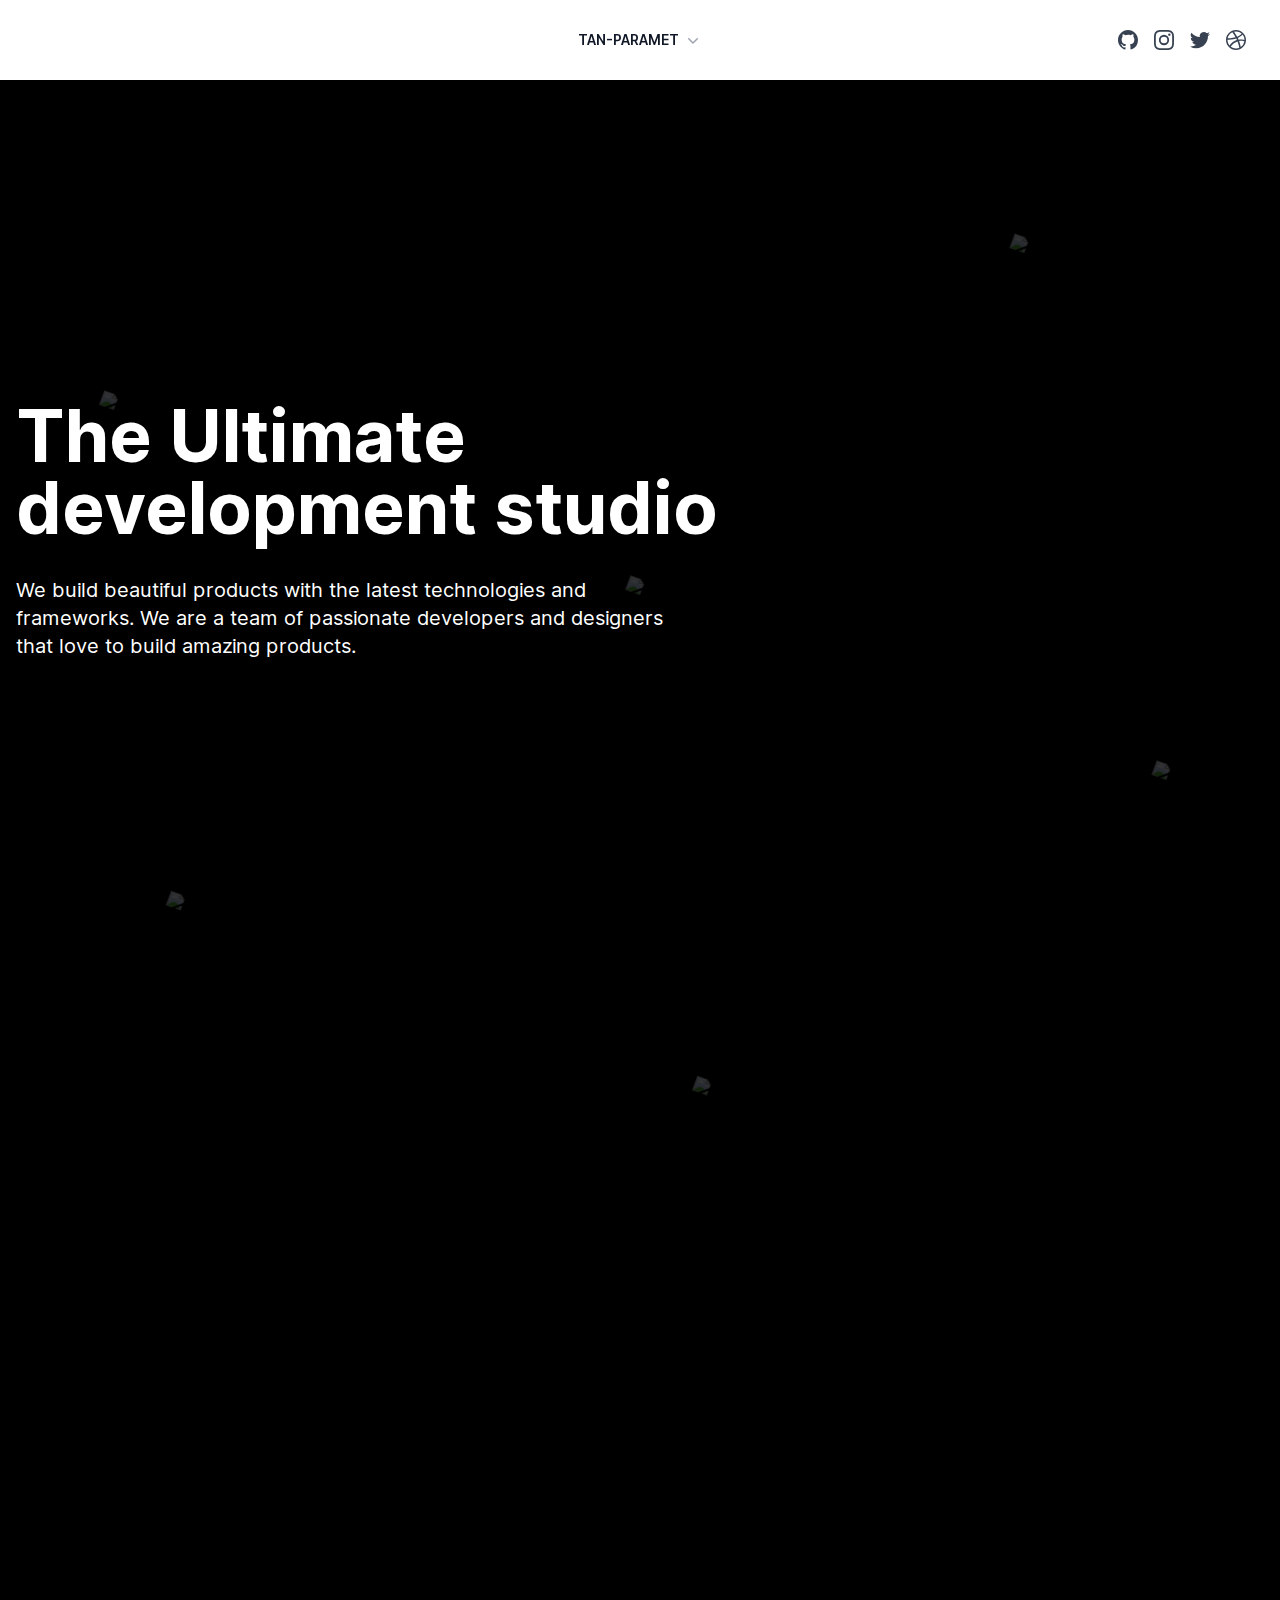
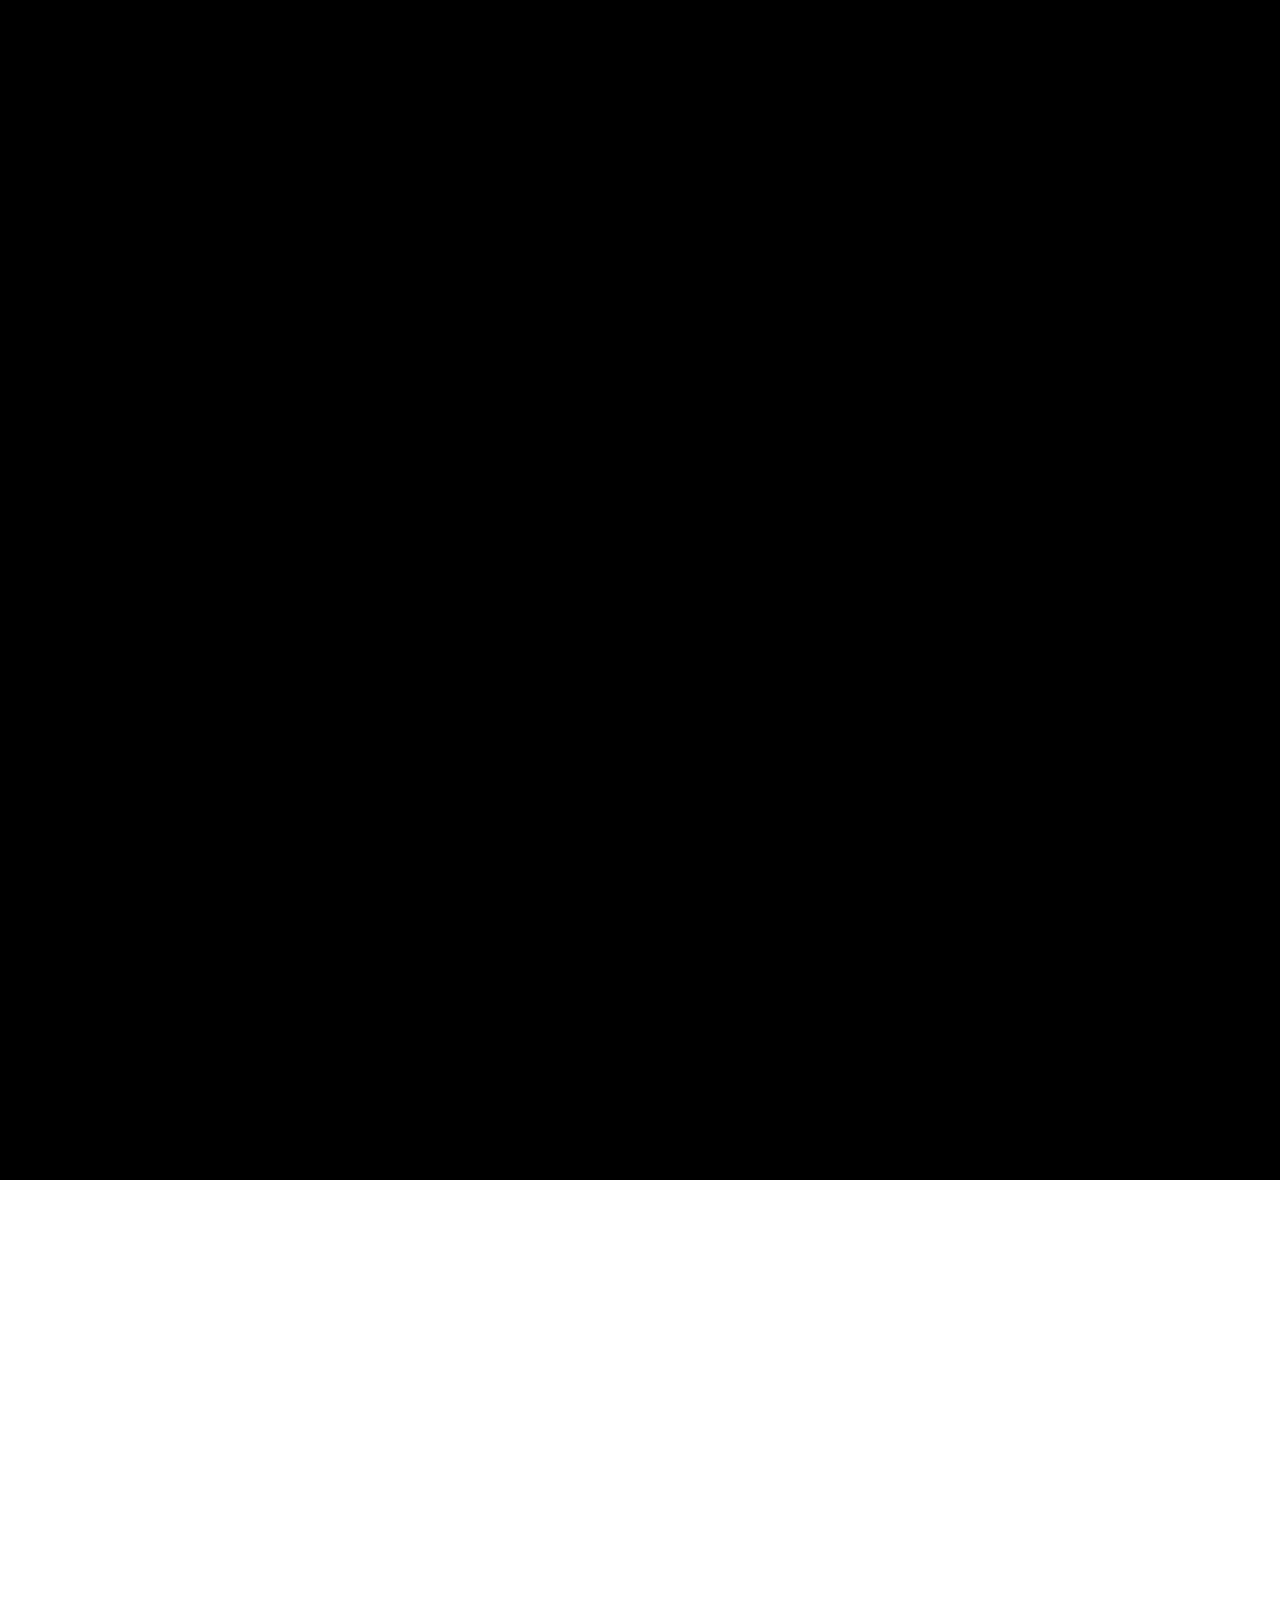
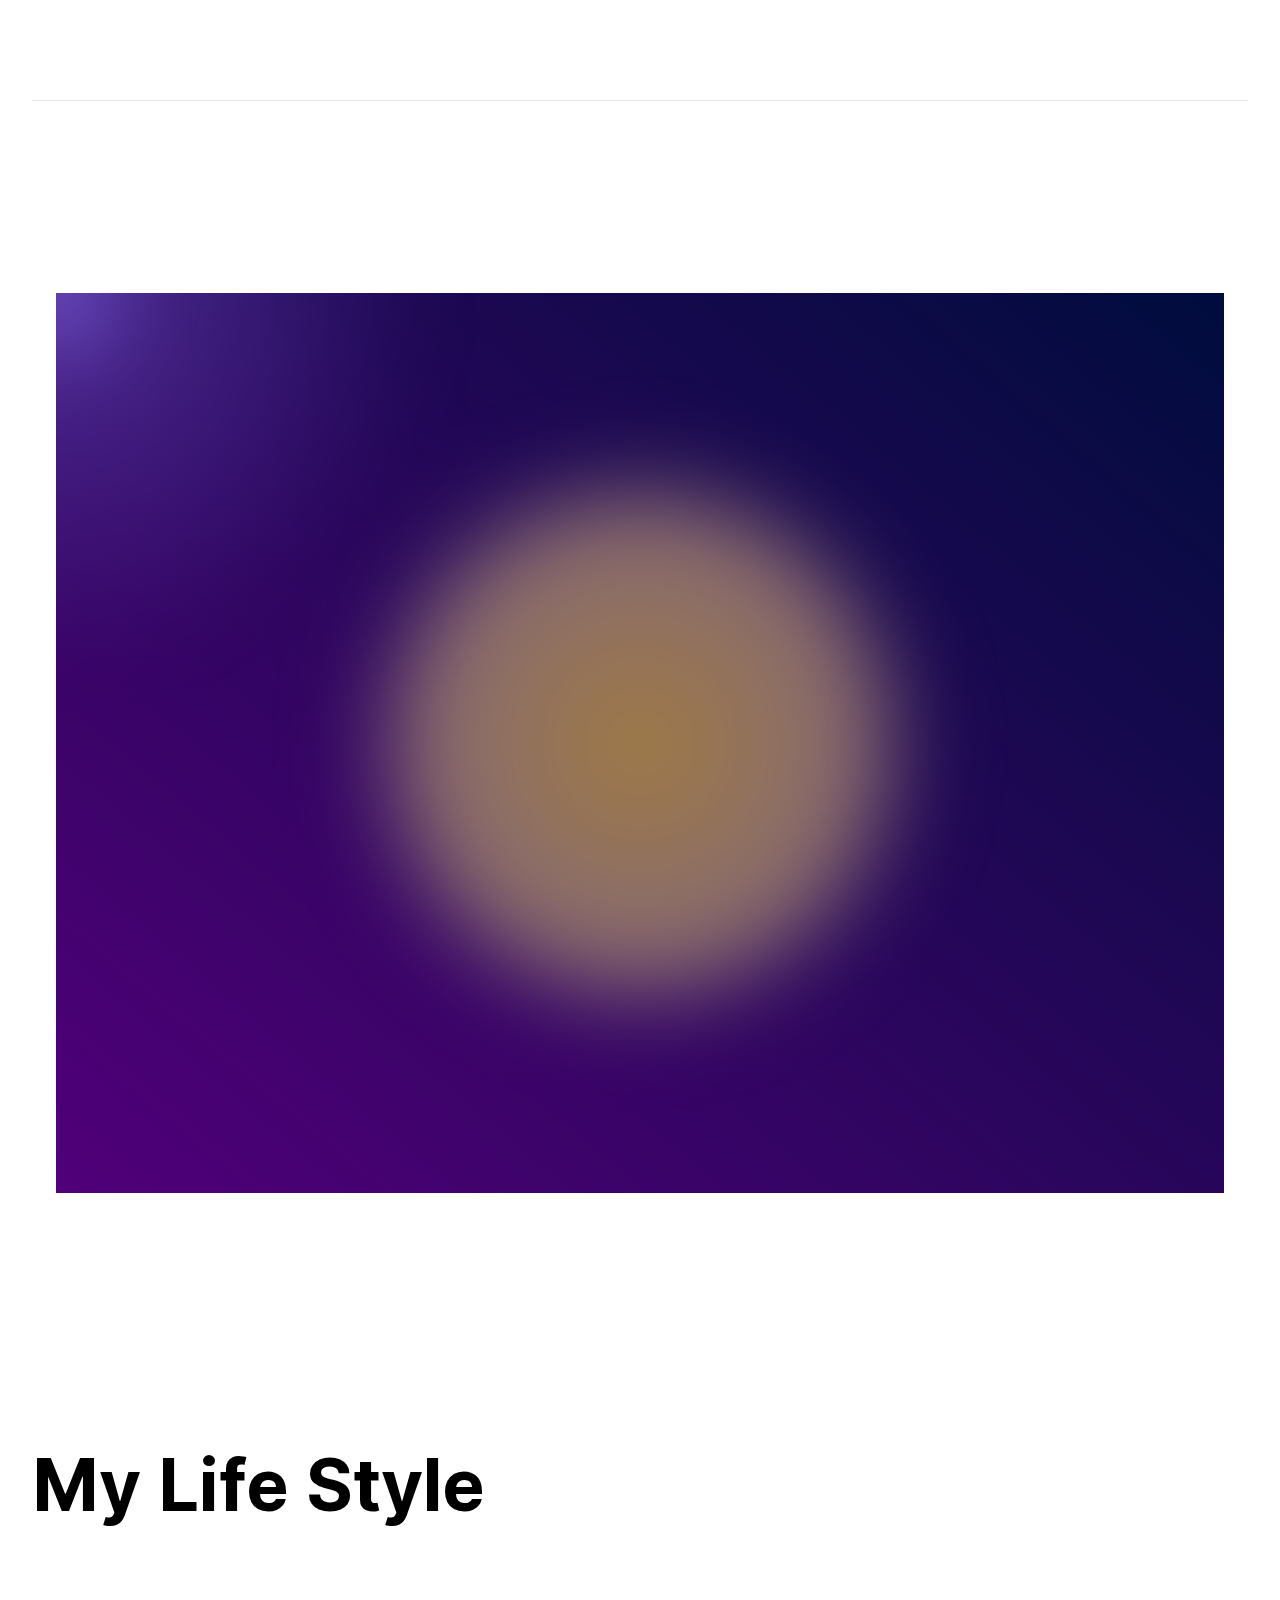
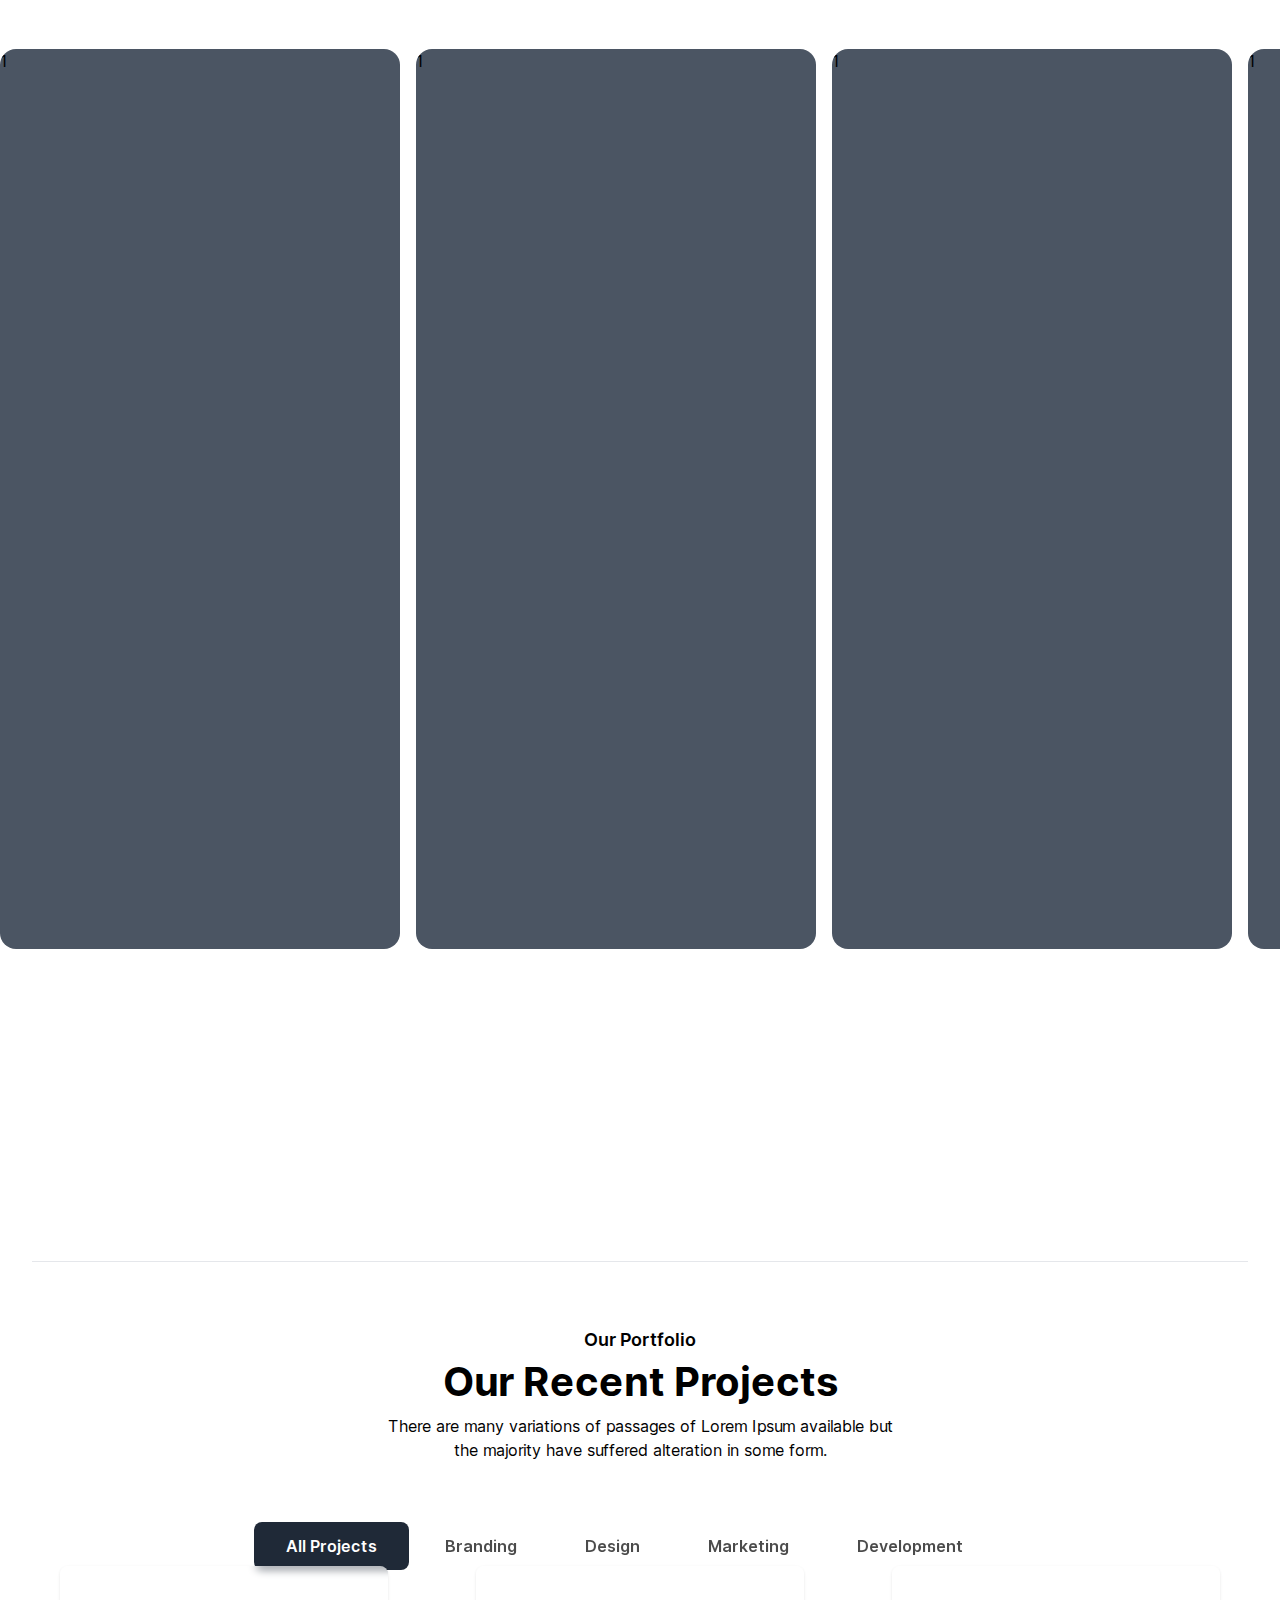
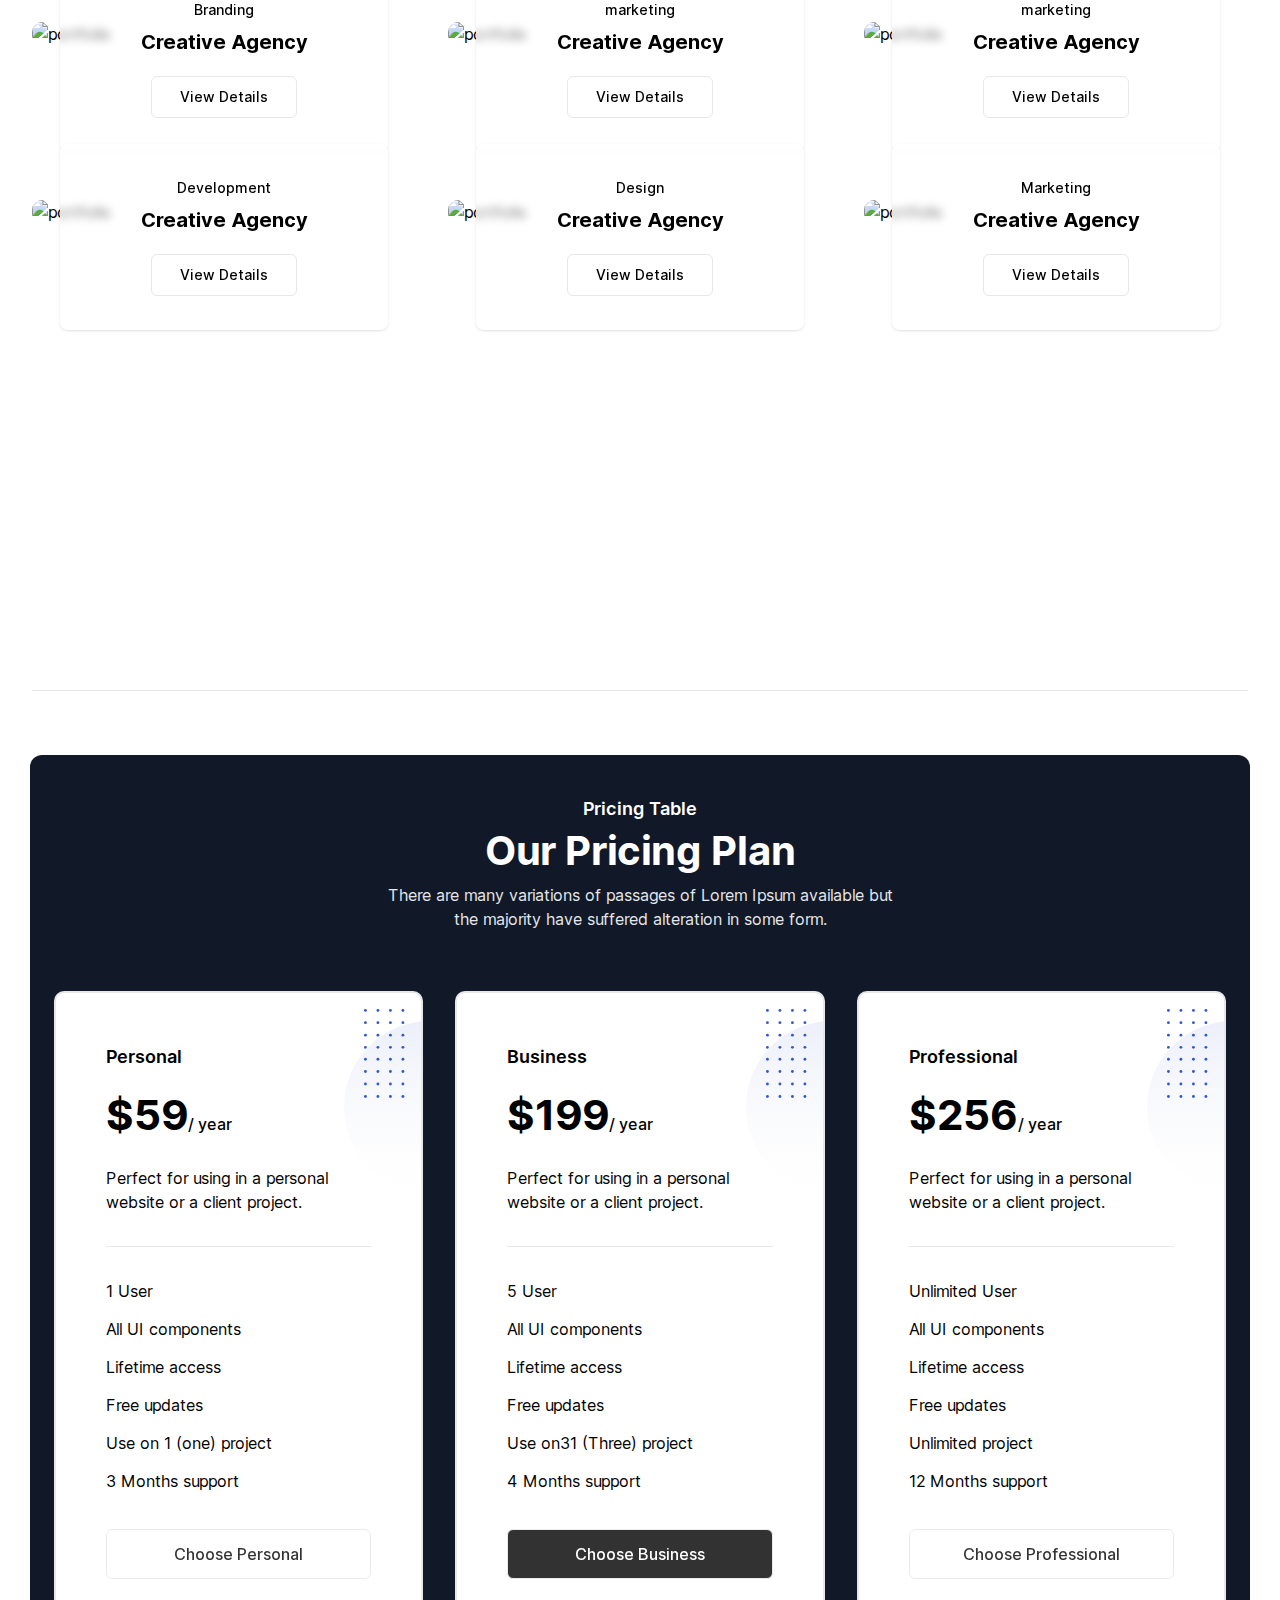
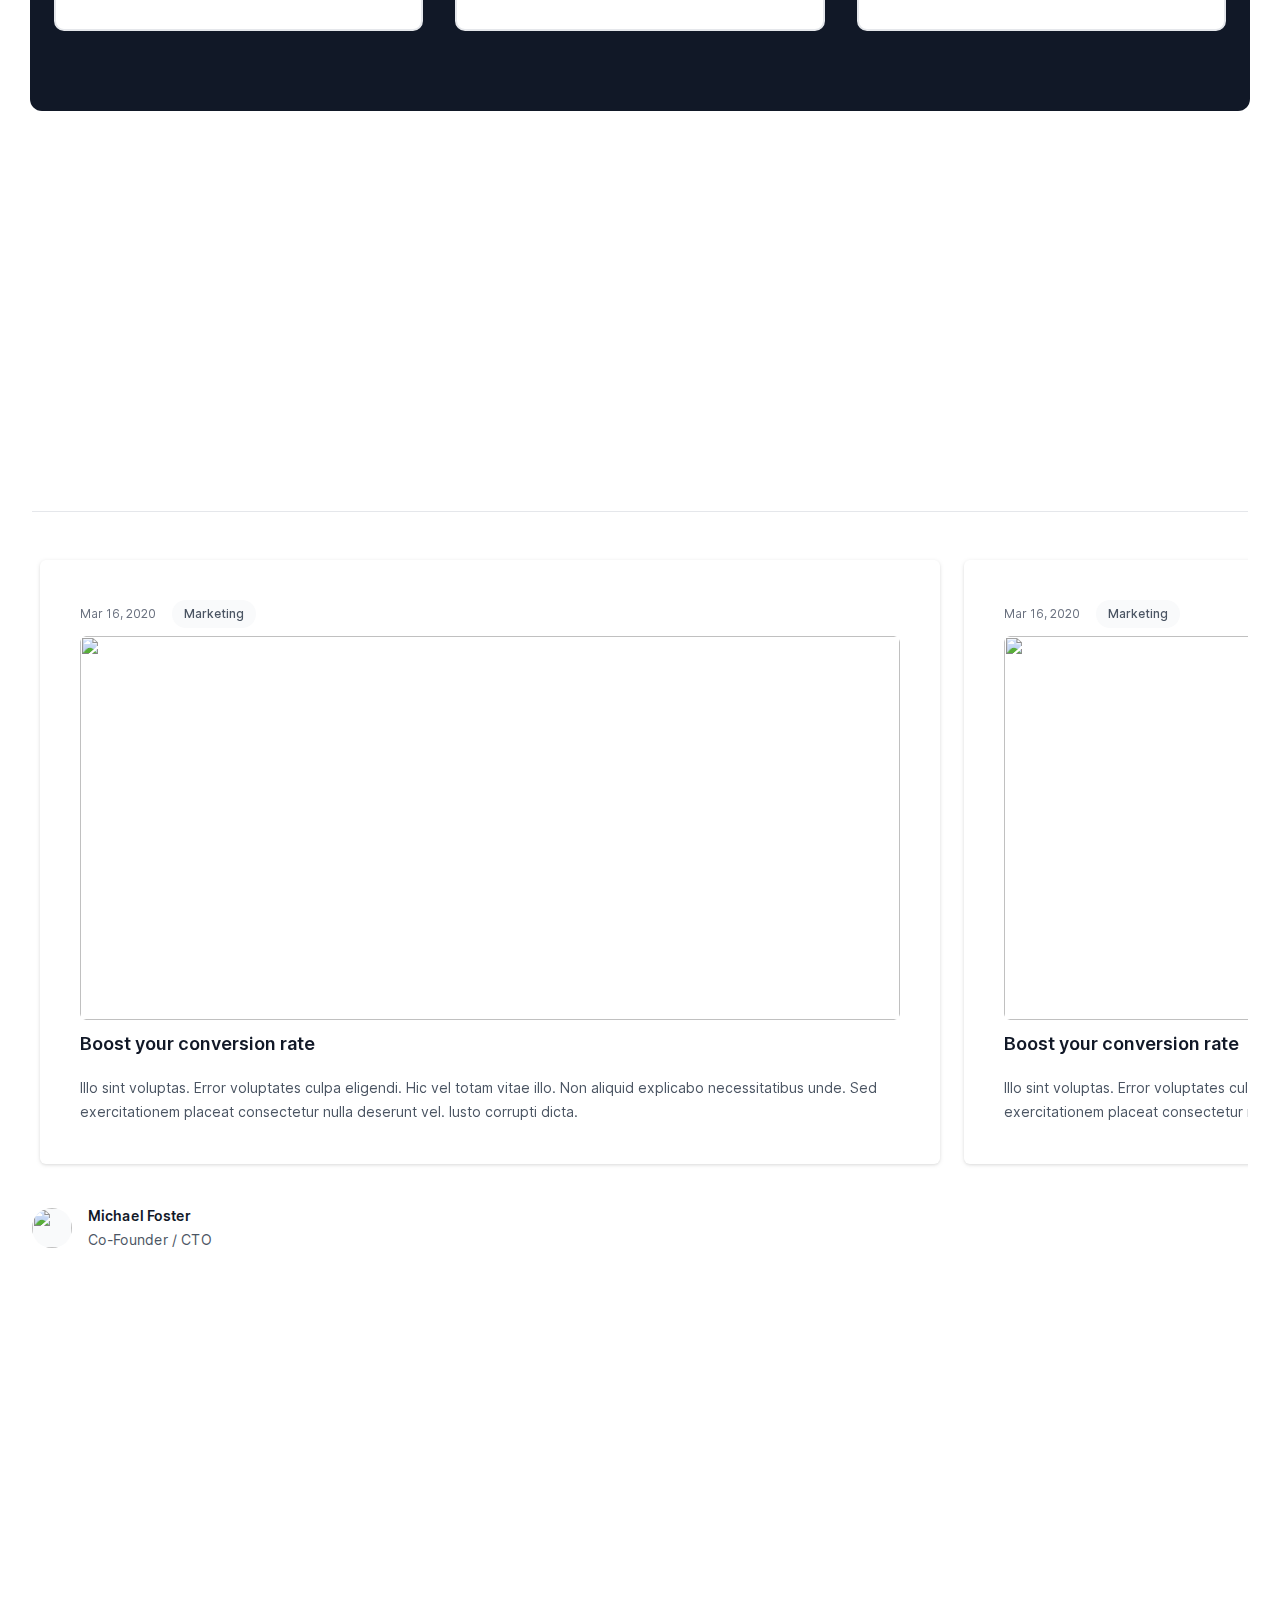
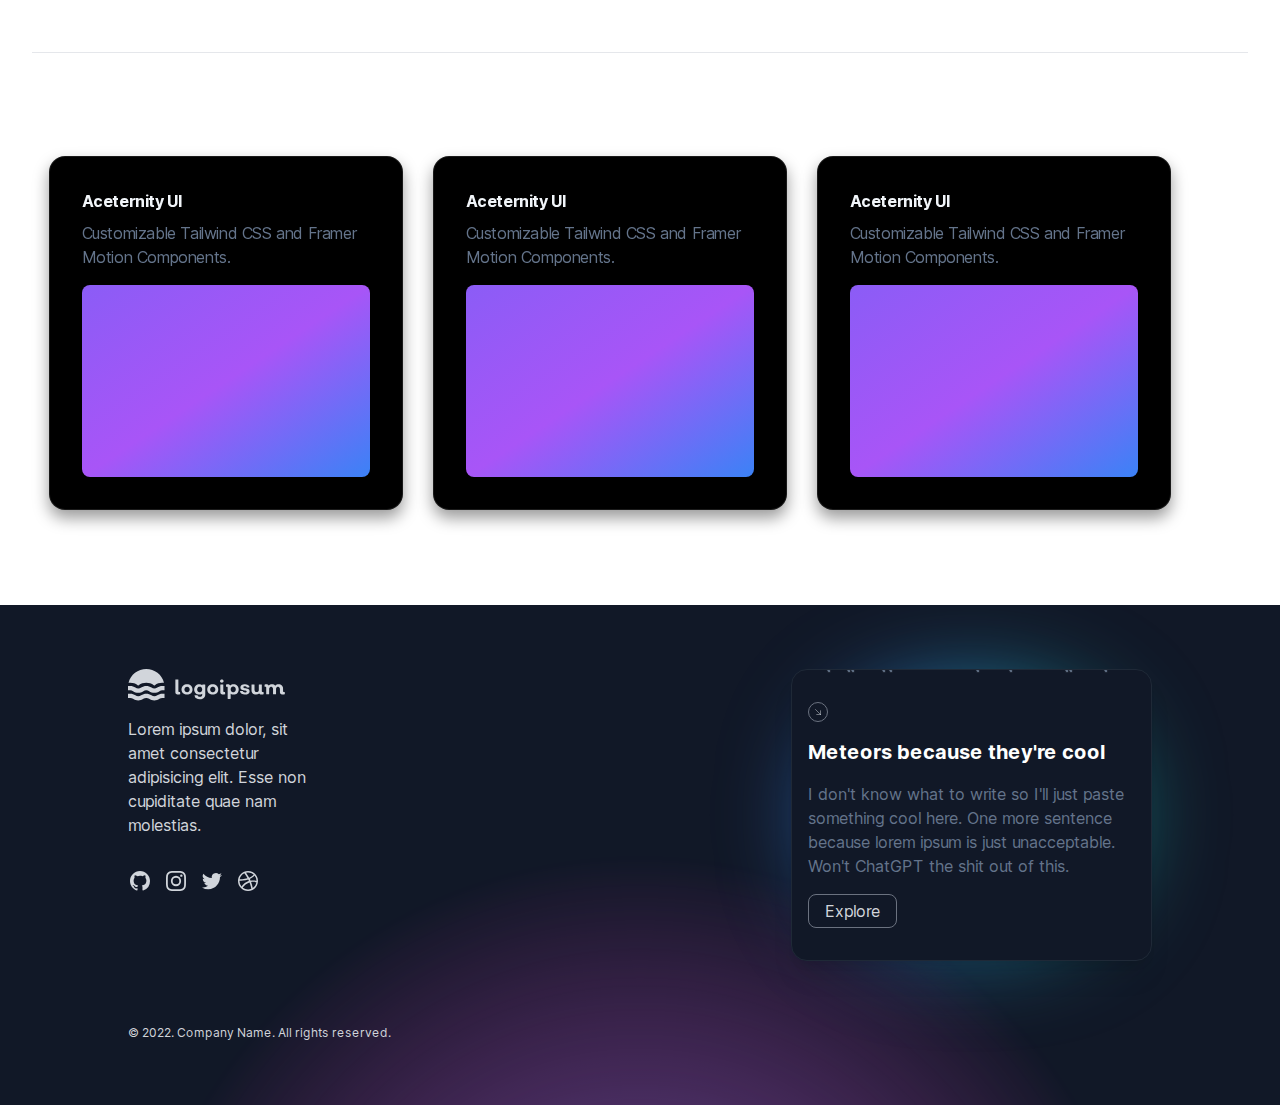
==== index.html @ e64b127a "อัพขึ้น host" ====
<!DOCTYPE html><html lang="en"><head><meta charSet="utf-8"/><meta name="viewport" content="width=device-width, initial-scale=1"/><link rel="preload" as="image" href="https://tailwindui.com/img/logos/mark.svg?color=indigo&amp;shade=600"/><link rel="preload" as="image" href="https://tailwindui.com/img/logos/158x48/transistor-logo-gray-900.svg"/><link rel="preload" as="image" href="https://tailwindui.com/img/logos/158x48/reform-logo-gray-900.svg"/><link rel="preload" as="image" href="https://tailwindui.com/img/logos/158x48/tuple-logo-gray-900.svg"/><link rel="preload" as="image" href="https://tailwindui.com/img/logos/158x48/savvycal-logo-gray-900.svg"/><link rel="preload" as="image" href="https://tailwindui.com/img/logos/158x48/statamic-logo-gray-900.svg"/><link rel="preload" as="image" href="https://i.ibb.co/64WfFPt/image-01.jpg"/><link rel="preload" as="image" href="https://i.ibb.co/PT7ghRs/image-06.jpg"/><link rel="preload" as="image" href="https://i.ibb.co/vkt8C1P/image-02.jpg"/><link rel="preload" as="image" href="https://i.ibb.co/3FKqS1G/image-03.jpg"/><link rel="stylesheet" href="/_next/static/css/1757b040dc50ed19.css" data-precedence="next"/><link rel="preload" as="script" fetchPriority="low" href="/_next/static/chunks/webpack-83486951edee0db5.js"/><script src="/_next/static/chunks/fd9d1056-69677b09f0eba60d.js" async=""></script><script src="/_next/static/chunks/23-e2a32f78c9631465.js" async=""></script><script src="/_next/static/chunks/main-app-7bc95b3755463f46.js" async=""></script><script src="/_next/static/chunks/244-19f7c903a70a67ae.js" async=""></script><script src="/_next/static/chunks/138-cc19e04c92ef8dde.js" async=""></script><script src="/_next/static/chunks/286-64f2e5528fa43730.js" async=""></script><script src="/_next/static/chunks/app/page-83c5dde35279f245.js" async=""></script><script src="/_next/static/chunks/768-1d6c750f56e00b21.js" async=""></script><script src="/_next/static/chunks/app/layout-d655c1489a0408fa.js" async=""></script><script src="/_next/static/chunks/app/not-found-b9e7a7b6820b036e.js" async=""></script><link rel="preload" as="image" href="https://i.ibb.co/m6dq2fX/image-04.jpg"/><link rel="preload" as="image" href="https://i.ibb.co/mCPjBsH/image-05.jpg"/><link rel="preload" as="image" href="https://images.unsplash.com/photo-1554629947-334ff61d85dc?ixid=MnwxMjA3fDB8MHxwaG90by1wYWdlfHx8fGVufDB8fHx8&amp;ixlib=rb-1.2.1&amp;auto=format&amp;fit=crop&amp;w=1024&amp;h=1280&amp;q=80"/><link rel="preload" as="image" href="https://images.unsplash.com/photo-1519244703995-f4e0f30006d5?ixlib=rb-1.2.1&amp;ixid=eyJhcHBfaWQiOjEyMDd9&amp;auto=format&amp;fit=facearea&amp;facepad=2&amp;w=256&amp;h=256&amp;q=80"/><link rel="icon" href="/favicon.ico" type="image/x-icon" sizes="16x16"/><script src="/_next/static/chunks/polyfills-78c92fac7aa8fdd8.js" noModule=""></script></head><body class="__className_aaf875"><header class="bg-white/50 shadow-sm backdrop-blur-xl relative z-50"><nav class="mx-auto flex max-w-7xl items-center justify-between p-6 lg:px-8" aria-label="Global"><div class="flex lg:flex-1"><a href="#" class="-m-1.5 p-1.5" style="opacity:0;transform:translateY(40px) translateZ(0)"><span class="sr-only">Your Company</span><img class="h-8 w-auto" src="https://tailwindui.com/img/logos/mark.svg?color=indigo&amp;shade=600" alt=""/></a></div><div class="flex lg:hidden"><button type="button" class="-m-2.5 inline-flex items-center justify-center rounded-md p-2.5 text-gray-700"><span class="sr-only">Open main menu</span><svg xmlns="http://www.w3.org/2000/svg" fill="none" viewBox="0 0 24 24" stroke-width="1.5" stroke="currentColor" aria-hidden="true" data-slot="icon" class="h-6 w-6"><path stroke-linecap="round" stroke-linejoin="round" d="M3.75 6.75h16.5M3.75 12h16.5m-16.5 5.25h16.5"></path></svg></button></div><div class="hidden lg:flex lg:gap-x-12"><div class="relative" data-headlessui-state=""><button class="flex items-center gap-x-1 text-sm font-semibold leading-6 text-gray-900" type="button" aria-expanded="false" data-headlessui-state="">TAN-PARAMET<svg xmlns="http://www.w3.org/2000/svg" viewBox="0 0 20 20" fill="currentColor" aria-hidden="true" data-slot="icon" class="h-5 w-5 flex-none text-gray-400"><path fill-rule="evenodd" d="M5.22 8.22a.75.75 0 0 1 1.06 0L10 11.94l3.72-3.72a.75.75 0 1 1 1.06 1.06l-4.25 4.25a.75.75 0 0 1-1.06 0L5.22 9.28a.75.75 0 0 1 0-1.06Z" clip-rule="evenodd"></path></svg></button></div></div><div hidden="" style="position:fixed;top:1px;left:1px;width:1px;height:0;padding:0;margin:-1px;overflow:hidden;clip:rect(0, 0, 0, 0);white-space:nowrap;border-width:0;display:none"></div><div class="hidden lg:flex lg:flex-1 lg:justify-end"><ul class=" flex gap-3"><li style="opacity:0;transform:translateY(40px) translateZ(0)"><a href="#" rel="noreferrer" target="_blank" class="text-gray-700 transition hover:opacity-75"><span class="sr-only">GitHub</span><svg class="h-6 w-6" fill="currentColor" viewBox="0 0 24 24" aria-hidden="true"><path fill-rule="evenodd" d="M12 2C6.477 2 2 6.484 2 12.017c0 4.425 2.865 8.18 6.839 9.504.5.092.682-.217.682-.483 0-.237-.008-.868-.013-1.703-2.782.605-3.369-1.343-3.369-1.343-.454-1.158-1.11-1.466-1.11-1.466-.908-.62.069-.608.069-.608 1.003.07 1.531 1.032 1.531 1.032.892 1.53 2.341 1.088 2.91.832.092-.647.35-1.088.636-1.338-2.22-.253-4.555-1.113-4.555-4.951 0-1.093.39-1.988 1.029-2.688-.103-.253-.446-1.272.098-2.65 0 0 .84-.27 2.75 1.026A9.564 9.564 0 0112 6.844c.85.004 1.705.115 2.504.337 1.909-1.296 2.747-1.027 2.747-1.027.546 1.379.202 2.398.1 2.651.64.7 1.028 1.595 1.028 2.688 0 3.848-2.339 4.695-4.566 4.943.359.309.678.92.678 1.855 0 1.338-.012 2.419-.012 2.747 0 .268.18.58.688.482A10.019 10.019 0 0022 12.017C22 6.484 17.522 2 12 2z" clip-rule="evenodd"></path></svg></a></li><li style="opacity:0;transform:translateY(50px) translateZ(0)"><a href="#" rel="noreferrer" target="_blank" class="text-gray-700 transition hover:opacity-75"><span class="sr-only">Instagram</span><svg class="h-6 w-6" fill="currentColor" viewBox="0 0 24 24" aria-hidden="true"><path fill-rule="evenodd" d="M12.315 2c2.43 0 2.784.013 3.808.06 1.064.049 1.791.218 2.427.465a4.902 4.902 0 011.772 1.153 4.902 4.902 0 011.153 1.772c.247.636.416 1.363.465 2.427.048 1.067.06 1.407.06 4.123v.08c0 2.643-.012 2.987-.06 4.043-.049 1.064-.218 1.791-.465 2.427a4.902 4.902 0 01-1.153 1.772 4.902 4.902 0 01-1.772 1.153c-.636.247-1.363.416-2.427.465-1.067.048-1.407.06-4.123.06h-.08c-2.643 0-2.987-.012-4.043-.06-1.064-.049-1.791-.218-2.427-.465a4.902 4.902 0 01-1.772-1.153 4.902 4.902 0 01-1.153-1.772c-.247-.636-.416-1.363-.465-2.427-.047-1.024-.06-1.379-.06-3.808v-.63c0-2.43.013-2.784.06-3.808.049-1.064.218-1.791.465-2.427a4.902 4.902 0 011.153-1.772A4.902 4.902 0 015.45 2.525c.636-.247 1.363-.416 2.427-.465C8.901 2.013 9.256 2 11.685 2h.63zm-.081 1.802h-.468c-2.456 0-2.784.011-3.807.058-.975.045-1.504.207-1.857.344-.467.182-.8.398-1.15.748-.35.35-.566.683-.748 1.15-.137.353-.3.882-.344 1.857-.047 1.023-.058 1.351-.058 3.807v.468c0 2.456.011 2.784.058 3.807.045.975.207 1.504.344 1.857.182.466.399.8.748 1.15.35.35.683.566 1.15.748.353.137.882.3 1.857.344 1.054.048 1.37.058 4.041.058h.08c2.597 0 2.917-.01 3.96-.058.976-.045 1.505-.207 1.858-.344.466-.182.8-.398 1.15-.748.35-.35.566-.683.748-1.15.137-.353.3-.882.344-1.857.048-1.055.058-1.37.058-4.041v-.08c0-2.597-.01-2.917-.058-3.96-.045-.976-.207-1.505-.344-1.858a3.097 3.097 0 00-.748-1.15 3.098 3.098 0 00-1.15-.748c-.353-.137-.882-.3-1.857-.344-1.023-.047-1.351-.058-3.807-.058zM12 6.865a5.135 5.135 0 110 10.27 5.135 5.135 0 010-10.27zm0 1.802a3.333 3.333 0 100 6.666 3.333 3.333 0 000-6.666zm5.338-3.205a1.2 1.2 0 110 2.4 1.2 1.2 0 010-2.4z" clip-rule="evenodd"></path></svg></a></li><li style="opacity:0;transform:translateY(60px) translateZ(0)"><a href="#" rel="noreferrer" target="_blank" class="text-gray-700 transition hover:opacity-75"><span class="sr-only">Twitter</span><svg class="h-6 w-6" fill="currentColor" viewBox="0 0 24 24" aria-hidden="true"><path d="M8.29 20.251c7.547 0 11.675-6.253 11.675-11.675 0-.178 0-.355-.012-.53A8.348 8.348 0 0022 5.92a8.19 8.19 0 01-2.357.646 4.118 4.118 0 001.804-2.27 8.224 8.224 0 01-2.605.996 4.107 4.107 0 00-6.993 3.743 11.65 11.65 0 01-8.457-4.287 4.106 4.106 0 001.27 5.477A4.072 4.072 0 012.8 9.713v.052a4.105 4.105 0 003.292 4.022 4.095 4.095 0 01-1.853.07 4.108 4.108 0 003.834 2.85A8.233 8.233 0 012 18.407a11.616 11.616 0 006.29 1.84"></path></svg></a></li><li style="opacity:0;transform:translateY(70px) translateZ(0)"><a href="#" rel="noreferrer" target="_blank" class="text-gray-700 transition hover:opacity-75"><span class="sr-only">Dribbble</span><svg class="h-6 w-6" fill="currentColor" viewBox="0 0 24 24" aria-hidden="true"><path fill-rule="evenodd" d="M12 2C6.48 2 2 6.48 2 12s4.48 10 10 10c5.51 0 10-4.48 10-10S17.51 2 12 2zm6.605 4.61a8.502 8.502 0 011.93 5.314c-.281-.054-3.101-.629-5.943-.271-.065-.141-.12-.293-.184-.445a25.416 25.416 0 00-.564-1.236c3.145-1.28 4.577-3.124 4.761-3.362zM12 3.475c2.17 0 4.154.813 5.662 2.148-.152.216-1.443 1.941-4.48 3.08-1.399-2.57-2.95-4.675-3.189-5A8.687 8.687 0 0112 3.475zm-3.633.803a53.896 53.896 0 013.167 4.935c-3.992 1.063-7.517 1.04-7.896 1.04a8.581 8.581 0 014.729-5.975zM3.453 12.01v-.26c.37.01 4.512.065 8.775-1.215.25.477.477.965.694 1.453-.109.033-.228.065-.336.098-4.404 1.42-6.747 5.303-6.942 5.629a8.522 8.522 0 01-2.19-5.705zM12 20.547a8.482 8.482 0 01-5.239-1.8c.152-.315 1.888-3.656 6.703-5.337.022-.01.033-.01.054-.022a35.318 35.318 0 011.823 6.475 8.4 8.4 0 01-3.341.684zm4.761-1.465c-.086-.52-.542-3.015-1.659-6.084 2.679-.423 5.022.271 5.314.369a8.468 8.468 0 01-3.655 5.715z" clip-rule="evenodd"></path></svg></a></li></ul></div></nav><div hidden="" style="position:fixed;top:1px;left:1px;width:1px;height:0;padding:0;margin:-1px;overflow:hidden;clip:rect(0, 0, 0, 0);white-space:nowrap;border-width:0;display:none"></div></header><div><div class="relative  w-full"><div class="flex max-w-fit fixed top-10 inset-x-0 mx-auto border border-transparent dark:border-white/[0.2] rounded-full bg-white/70 backdrop-blur shadow-[0px_2px_3px_-1px_rgba(0,0,0,0.1),0px_1px_0px_0px_rgba(25,28,33,0.02),0px_0px_0px_1px_rgba(25,28,33,0.08)] z-[5000] pr-2 pl-8 py-2 items-center justify-center space-x-4" style="opacity:1;transform:translateY(-100px) translateZ(0)"><a class="relative dark:text-neutral-50 items-center flex space-x-1 text-neutral-600 dark:hover:text-neutral-300 hover:text-neutral-500" href="/"><span class="block sm:hidden"><svg xmlns="http://www.w3.org/2000/svg" width="24" height="24" viewBox="0 0 24 24" fill="none" stroke="currentColor" stroke-width="2" stroke-linecap="round" stroke-linejoin="round" class="tabler-icon tabler-icon-home h-4 w-4 text-neutral-500 dark:text-white"><path d="M5 12l-2 0l9 -9l9 9l-2 0"></path><path d="M5 12v7a2 2 0 0 0 2 2h10a2 2 0 0 0 2 -2v-7"></path><path d="M9 21v-6a2 2 0 0 1 2 -2h2a2 2 0 0 1 2 2v6"></path></svg></span><span class="hidden sm:block text-sm">Home</span></a><a class="relative dark:text-neutral-50 items-center flex space-x-1 text-neutral-600 dark:hover:text-neutral-300 hover:text-neutral-500" href="/about"><span class="block sm:hidden"><svg xmlns="http://www.w3.org/2000/svg" width="24" height="24" viewBox="0 0 24 24" fill="none" stroke="currentColor" stroke-width="2" stroke-linecap="round" stroke-linejoin="round" class="tabler-icon tabler-icon-user h-4 w-4 text-neutral-500 dark:text-white"><path d="M8 7a4 4 0 1 0 8 0a4 4 0 0 0 -8 0"></path><path d="M6 21v-2a4 4 0 0 1 4 -4h4a4 4 0 0 1 4 4v2"></path></svg></span><span class="hidden sm:block text-sm">About</span></a><a class="relative dark:text-neutral-50 items-center flex space-x-1 text-neutral-600 dark:hover:text-neutral-300 hover:text-neutral-500" href="/contact"><span class="block sm:hidden"><svg xmlns="http://www.w3.org/2000/svg" width="24" height="24" viewBox="0 0 24 24" fill="none" stroke="currentColor" stroke-width="2" stroke-linecap="round" stroke-linejoin="round" class="tabler-icon tabler-icon-message h-4 w-4 text-neutral-500 dark:text-white"><path d="M8 9h8"></path><path d="M8 13h6"></path><path d="M18 4a3 3 0 0 1 3 3v8a3 3 0 0 1 -3 3h-5l-5 3v-3h-2a3 3 0 0 1 -3 -3v-8a3 3 0 0 1 3 -3h12z"></path></svg></span><span class="hidden sm:block text-sm">Contact</span></a><button class="border text-sm font-medium relative border-neutral-200 dark:border-white/[0.2] text-black dark:text-white px-4 py-2 rounded-full"><span>Login</span><span class="absolute inset-x-0 w-1/2 mx-auto -bottom-px bg-gradient-to-r from-transparent via-blue-500 to-transparent h-px"></span></button></div></div><div class="h-[300vh] bg-black py-40 overflow-hidden antialiased relative flex flex-col self-auto perspective-1000px transform-style-preserve-3d"><div class="max-w-7xl relative mx-auto py-20 md:py-40 px-4 w-full left-0 top-0"><h1 class="text-2xl md:text-7xl font-bold text-white">The Ultimate <br/> development studio</h1><p class="max-w-2xl text-base md:text-xl mt-8  text-white">We build beautiful products with the latest technologies and frameworks. We are a team of passionate developers and designers that love to build amazing products.</p></div><div style="opacity:0.2;transform:translateY(-700px) rotateX(15deg) rotateZ(20deg) translateZ(0)" class=""><div class="flex flex-row-reverse space-x-reverse space-x-20 mb-20"><div style="transform:none" class="group/product h-96 w-[30rem] relative flex-shrink-0"><a class="block group-hover/product:shadow-2xl" href="https://gomoonbeam.com"><img alt="Moonbeam" loading="lazy" width="600" height="600" decoding="async" data-nimg="1" class="object-cover object-left-top absolute h-full w-full inset-0" style="color:transparent" srcSet="/_next/image?url=https%3A%2F%2Faceternity.com%2Fimages%2Fproducts%2Fthumbnails%2Fnew%2Fmoonbeam.png&amp;w=640&amp;q=75 1x, /_next/image?url=https%3A%2F%2Faceternity.com%2Fimages%2Fproducts%2Fthumbnails%2Fnew%2Fmoonbeam.png&amp;w=1200&amp;q=75 2x" src="/_next/image?url=https%3A%2F%2Faceternity.com%2Fimages%2Fproducts%2Fthumbnails%2Fnew%2Fmoonbeam.png&amp;w=1200&amp;q=75"/></a><div class="absolute inset-0 h-full w-full opacity-0 group-hover/product:opacity-80 bg-black pointer-events-none"></div><h2 class="absolute bottom-4 left-4 opacity-0 group-hover/product:opacity-100 text-white">Moonbeam</h2></div><div style="transform:none" class="group/product h-96 w-[30rem] relative flex-shrink-0"><a class="block group-hover/product:shadow-2xl" href="https://cursor.so"><img alt="Cursor" loading="lazy" width="600" height="600" decoding="async" data-nimg="1" class="object-cover object-left-top absolute h-full w-full inset-0" style="color:transparent" srcSet="/_next/image?url=https%3A%2F%2Faceternity.com%2Fimages%2Fproducts%2Fthumbnails%2Fnew%2Fcursor.png&amp;w=640&amp;q=75 1x, /_next/image?url=https%3A%2F%2Faceternity.com%2Fimages%2Fproducts%2Fthumbnails%2Fnew%2Fcursor.png&amp;w=1200&amp;q=75 2x" src="/_next/image?url=https%3A%2F%2Faceternity.com%2Fimages%2Fproducts%2Fthumbnails%2Fnew%2Fcursor.png&amp;w=1200&amp;q=75"/></a><div class="absolute inset-0 h-full w-full opacity-0 group-hover/product:opacity-80 bg-black pointer-events-none"></div><h2 class="absolute bottom-4 left-4 opacity-0 group-hover/product:opacity-100 text-white">Cursor</h2></div><div style="transform:none" class="group/product h-96 w-[30rem] relative flex-shrink-0"><a class="block group-hover/product:shadow-2xl" href="https://userogue.com"><img alt="Rogue" loading="lazy" width="600" height="600" decoding="async" data-nimg="1" class="object-cover object-left-top absolute h-full w-full inset-0" style="color:transparent" srcSet="/_next/image?url=https%3A%2F%2Faceternity.com%2Fimages%2Fproducts%2Fthumbnails%2Fnew%2Frogue.png&amp;w=640&amp;q=75 1x, /_next/image?url=https%3A%2F%2Faceternity.com%2Fimages%2Fproducts%2Fthumbnails%2Fnew%2Frogue.png&amp;w=1200&amp;q=75 2x" src="/_next/image?url=https%3A%2F%2Faceternity.com%2Fimages%2Fproducts%2Fthumbnails%2Fnew%2Frogue.png&amp;w=1200&amp;q=75"/></a><div class="absolute inset-0 h-full w-full opacity-0 group-hover/product:opacity-80 bg-black pointer-events-none"></div><h2 class="absolute bottom-4 left-4 opacity-0 group-hover/product:opacity-100 text-white">Rogue</h2></div><div style="transform:none" class="group/product h-96 w-[30rem] relative flex-shrink-0"><a class="block group-hover/product:shadow-2xl" href="https://editorially.org"><img alt="Editorially" loading="lazy" width="600" height="600" decoding="async" data-nimg="1" class="object-cover object-left-top absolute h-full w-full inset-0" style="color:transparent" srcSet="/_next/image?url=https%3A%2F%2Faceternity.com%2Fimages%2Fproducts%2Fthumbnails%2Fnew%2Feditorially.png&amp;w=640&amp;q=75 1x, /_next/image?url=https%3A%2F%2Faceternity.com%2Fimages%2Fproducts%2Fthumbnails%2Fnew%2Feditorially.png&amp;w=1200&amp;q=75 2x" src="/_next/image?url=https%3A%2F%2Faceternity.com%2Fimages%2Fproducts%2Fthumbnails%2Fnew%2Feditorially.png&amp;w=1200&amp;q=75"/></a><div class="absolute inset-0 h-full w-full opacity-0 group-hover/product:opacity-80 bg-black pointer-events-none"></div><h2 class="absolute bottom-4 left-4 opacity-0 group-hover/product:opacity-100 text-white">Editorially</h2></div><div style="transform:none" class="group/product h-96 w-[30rem] relative flex-shrink-0"><a class="block group-hover/product:shadow-2xl" href="https://editrix.ai"><img alt="Editrix AI" loading="lazy" width="600" height="600" decoding="async" data-nimg="1" class="object-cover object-left-top absolute h-full w-full inset-0" style="color:transparent" srcSet="/_next/image?url=https%3A%2F%2Faceternity.com%2Fimages%2Fproducts%2Fthumbnails%2Fnew%2Feditrix.png&amp;w=640&amp;q=75 1x, /_next/image?url=https%3A%2F%2Faceternity.com%2Fimages%2Fproducts%2Fthumbnails%2Fnew%2Feditrix.png&amp;w=1200&amp;q=75 2x" src="/_next/image?url=https%3A%2F%2Faceternity.com%2Fimages%2Fproducts%2Fthumbnails%2Fnew%2Feditrix.png&amp;w=1200&amp;q=75"/></a><div class="absolute inset-0 h-full w-full opacity-0 group-hover/product:opacity-80 bg-black pointer-events-none"></div><h2 class="absolute bottom-4 left-4 opacity-0 group-hover/product:opacity-100 text-white">Editrix AI</h2></div></div><div class="flex flex-row mb-20 space-x-20"><div style="transform:none" class="group/product h-96 w-[30rem] relative flex-shrink-0"><a class="block group-hover/product:shadow-2xl" href="https://app.pixelperfect.quest"><img alt="Pixel Perfect" loading="lazy" width="600" height="600" decoding="async" data-nimg="1" class="object-cover object-left-top absolute h-full w-full inset-0" style="color:transparent" srcSet="/_next/image?url=https%3A%2F%2Faceternity.com%2Fimages%2Fproducts%2Fthumbnails%2Fnew%2Fpixelperfect.png&amp;w=640&amp;q=75 1x, /_next/image?url=https%3A%2F%2Faceternity.com%2Fimages%2Fproducts%2Fthumbnails%2Fnew%2Fpixelperfect.png&amp;w=1200&amp;q=75 2x" src="/_next/image?url=https%3A%2F%2Faceternity.com%2Fimages%2Fproducts%2Fthumbnails%2Fnew%2Fpixelperfect.png&amp;w=1200&amp;q=75"/></a><div class="absolute inset-0 h-full w-full opacity-0 group-hover/product:opacity-80 bg-black pointer-events-none"></div><h2 class="absolute bottom-4 left-4 opacity-0 group-hover/product:opacity-100 text-white">Pixel Perfect</h2></div><div style="transform:none" class="group/product h-96 w-[30rem] relative flex-shrink-0"><a class="block group-hover/product:shadow-2xl" href="https://algochurn.com"><img alt="Algochurn" loading="lazy" width="600" height="600" decoding="async" data-nimg="1" class="object-cover object-left-top absolute h-full w-full inset-0" style="color:transparent" srcSet="/_next/image?url=https%3A%2F%2Faceternity.com%2Fimages%2Fproducts%2Fthumbnails%2Fnew%2Falgochurn.png&amp;w=640&amp;q=75 1x, /_next/image?url=https%3A%2F%2Faceternity.com%2Fimages%2Fproducts%2Fthumbnails%2Fnew%2Falgochurn.png&amp;w=1200&amp;q=75 2x" src="/_next/image?url=https%3A%2F%2Faceternity.com%2Fimages%2Fproducts%2Fthumbnails%2Fnew%2Falgochurn.png&amp;w=1200&amp;q=75"/></a><div class="absolute inset-0 h-full w-full opacity-0 group-hover/product:opacity-80 bg-black pointer-events-none"></div><h2 class="absolute bottom-4 left-4 opacity-0 group-hover/product:opacity-100 text-white">Algochurn</h2></div><div style="transform:none" class="group/product h-96 w-[30rem] relative flex-shrink-0"><a class="block group-hover/product:shadow-2xl" href="https://ui.aceternity.com"><img alt="Aceternity UI" loading="lazy" width="600" height="600" decoding="async" data-nimg="1" class="object-cover object-left-top absolute h-full w-full inset-0" style="color:transparent" srcSet="/_next/image?url=https%3A%2F%2Faceternity.com%2Fimages%2Fproducts%2Fthumbnails%2Fnew%2Faceternityui.png&amp;w=640&amp;q=75 1x, /_next/image?url=https%3A%2F%2Faceternity.com%2Fimages%2Fproducts%2Fthumbnails%2Fnew%2Faceternityui.png&amp;w=1200&amp;q=75 2x" src="/_next/image?url=https%3A%2F%2Faceternity.com%2Fimages%2Fproducts%2Fthumbnails%2Fnew%2Faceternityui.png&amp;w=1200&amp;q=75"/></a><div class="absolute inset-0 h-full w-full opacity-0 group-hover/product:opacity-80 bg-black pointer-events-none"></div><h2 class="absolute bottom-4 left-4 opacity-0 group-hover/product:opacity-100 text-white">Aceternity UI</h2></div><div style="transform:none" class="group/product h-96 w-[30rem] relative flex-shrink-0"><a class="block group-hover/product:shadow-2xl" href="https://tailwindmasterkit.com"><img alt="Tailwind Master Kit" loading="lazy" width="600" height="600" decoding="async" data-nimg="1" class="object-cover object-left-top absolute h-full w-full inset-0" style="color:transparent" srcSet="/_next/image?url=https%3A%2F%2Faceternity.com%2Fimages%2Fproducts%2Fthumbnails%2Fnew%2Ftailwindmasterkit.png&amp;w=640&amp;q=75 1x, /_next/image?url=https%3A%2F%2Faceternity.com%2Fimages%2Fproducts%2Fthumbnails%2Fnew%2Ftailwindmasterkit.png&amp;w=1200&amp;q=75 2x" src="/_next/image?url=https%3A%2F%2Faceternity.com%2Fimages%2Fproducts%2Fthumbnails%2Fnew%2Ftailwindmasterkit.png&amp;w=1200&amp;q=75"/></a><div class="absolute inset-0 h-full w-full opacity-0 group-hover/product:opacity-80 bg-black pointer-events-none"></div><h2 class="absolute bottom-4 left-4 opacity-0 group-hover/product:opacity-100 text-white">Tailwind Master Kit</h2></div><div style="transform:none" class="group/product h-96 w-[30rem] relative flex-shrink-0"><a class="block group-hover/product:shadow-2xl" href="https://smartbridgetech.com"><img alt="SmartBridge" loading="lazy" width="600" height="600" decoding="async" data-nimg="1" class="object-cover object-left-top absolute h-full w-full inset-0" style="color:transparent" srcSet="/_next/image?url=https%3A%2F%2Faceternity.com%2Fimages%2Fproducts%2Fthumbnails%2Fnew%2Fsmartbridge.png&amp;w=640&amp;q=75 1x, /_next/image?url=https%3A%2F%2Faceternity.com%2Fimages%2Fproducts%2Fthumbnails%2Fnew%2Fsmartbridge.png&amp;w=1200&amp;q=75 2x" src="/_next/image?url=https%3A%2F%2Faceternity.com%2Fimages%2Fproducts%2Fthumbnails%2Fnew%2Fsmartbridge.png&amp;w=1200&amp;q=75"/></a><div class="absolute inset-0 h-full w-full opacity-0 group-hover/product:opacity-80 bg-black pointer-events-none"></div><h2 class="absolute bottom-4 left-4 opacity-0 group-hover/product:opacity-100 text-white">SmartBridge</h2></div></div><div class="flex flex-row-reverse space-x-reverse space-x-20"><div style="transform:none" class="group/product h-96 w-[30rem] relative flex-shrink-0"><a class="block group-hover/product:shadow-2xl" href="https://renderwork.studio"><img alt="Renderwork Studio" loading="lazy" width="600" height="600" decoding="async" data-nimg="1" class="object-cover object-left-top absolute h-full w-full inset-0" style="color:transparent" srcSet="/_next/image?url=https%3A%2F%2Faceternity.com%2Fimages%2Fproducts%2Fthumbnails%2Fnew%2Frenderwork.png&amp;w=640&amp;q=75 1x, /_next/image?url=https%3A%2F%2Faceternity.com%2Fimages%2Fproducts%2Fthumbnails%2Fnew%2Frenderwork.png&amp;w=1200&amp;q=75 2x" src="/_next/image?url=https%3A%2F%2Faceternity.com%2Fimages%2Fproducts%2Fthumbnails%2Fnew%2Frenderwork.png&amp;w=1200&amp;q=75"/></a><div class="absolute inset-0 h-full w-full opacity-0 group-hover/product:opacity-80 bg-black pointer-events-none"></div><h2 class="absolute bottom-4 left-4 opacity-0 group-hover/product:opacity-100 text-white">Renderwork Studio</h2></div><div style="transform:none" class="group/product h-96 w-[30rem] relative flex-shrink-0"><a class="block group-hover/product:shadow-2xl" href="https://cremedigital.com"><img alt="Creme Digital" loading="lazy" width="600" height="600" decoding="async" data-nimg="1" class="object-cover object-left-top absolute h-full w-full inset-0" style="color:transparent" srcSet="/_next/image?url=https%3A%2F%2Faceternity.com%2Fimages%2Fproducts%2Fthumbnails%2Fnew%2Fcremedigital.png&amp;w=640&amp;q=75 1x, /_next/image?url=https%3A%2F%2Faceternity.com%2Fimages%2Fproducts%2Fthumbnails%2Fnew%2Fcremedigital.png&amp;w=1200&amp;q=75 2x" src="/_next/image?url=https%3A%2F%2Faceternity.com%2Fimages%2Fproducts%2Fthumbnails%2Fnew%2Fcremedigital.png&amp;w=1200&amp;q=75"/></a><div class="absolute inset-0 h-full w-full opacity-0 group-hover/product:opacity-80 bg-black pointer-events-none"></div><h2 class="absolute bottom-4 left-4 opacity-0 group-hover/product:opacity-100 text-white">Creme Digital</h2></div><div style="transform:none" class="group/product h-96 w-[30rem] relative flex-shrink-0"><a class="block group-hover/product:shadow-2xl" href="https://goldenbellsacademy.com"><img alt="Golden Bells Academy" loading="lazy" width="600" height="600" decoding="async" data-nimg="1" class="object-cover object-left-top absolute h-full w-full inset-0" style="color:transparent" srcSet="/_next/image?url=https%3A%2F%2Faceternity.com%2Fimages%2Fproducts%2Fthumbnails%2Fnew%2Fgoldenbellsacademy.png&amp;w=640&amp;q=75 1x, /_next/image?url=https%3A%2F%2Faceternity.com%2Fimages%2Fproducts%2Fthumbnails%2Fnew%2Fgoldenbellsacademy.png&amp;w=1200&amp;q=75 2x" src="/_next/image?url=https%3A%2F%2Faceternity.com%2Fimages%2Fproducts%2Fthumbnails%2Fnew%2Fgoldenbellsacademy.png&amp;w=1200&amp;q=75"/></a><div class="absolute inset-0 h-full w-full opacity-0 group-hover/product:opacity-80 bg-black pointer-events-none"></div><h2 class="absolute bottom-4 left-4 opacity-0 group-hover/product:opacity-100 text-white">Golden Bells Academy</h2></div><div style="transform:none" class="group/product h-96 w-[30rem] relative flex-shrink-0"><a class="block group-hover/product:shadow-2xl" href="https://invoker.lol"><img alt="Invoker Labs" loading="lazy" width="600" height="600" decoding="async" data-nimg="1" class="object-cover object-left-top absolute h-full w-full inset-0" style="color:transparent" srcSet="/_next/image?url=https%3A%2F%2Faceternity.com%2Fimages%2Fproducts%2Fthumbnails%2Fnew%2Finvoker.png&amp;w=640&amp;q=75 1x, /_next/image?url=https%3A%2F%2Faceternity.com%2Fimages%2Fproducts%2Fthumbnails%2Fnew%2Finvoker.png&amp;w=1200&amp;q=75 2x" src="/_next/image?url=https%3A%2F%2Faceternity.com%2Fimages%2Fproducts%2Fthumbnails%2Fnew%2Finvoker.png&amp;w=1200&amp;q=75"/></a><div class="absolute inset-0 h-full w-full opacity-0 group-hover/product:opacity-80 bg-black pointer-events-none"></div><h2 class="absolute bottom-4 left-4 opacity-0 group-hover/product:opacity-100 text-white">Invoker Labs</h2></div><div style="transform:none" class="group/product h-96 w-[30rem] relative flex-shrink-0"><a class="block group-hover/product:shadow-2xl" href="https://efreeinvoice.com"><img alt="E Free Invoice" loading="lazy" width="600" height="600" decoding="async" data-nimg="1" class="object-cover object-left-top absolute h-full w-full inset-0" style="color:transparent" srcSet="/_next/image?url=https%3A%2F%2Faceternity.com%2Fimages%2Fproducts%2Fthumbnails%2Fnew%2Fefreeinvoice.png&amp;w=640&amp;q=75 1x, /_next/image?url=https%3A%2F%2Faceternity.com%2Fimages%2Fproducts%2Fthumbnails%2Fnew%2Fefreeinvoice.png&amp;w=1200&amp;q=75 2x" src="/_next/image?url=https%3A%2F%2Faceternity.com%2Fimages%2Fproducts%2Fthumbnails%2Fnew%2Fefreeinvoice.png&amp;w=1200&amp;q=75"/></a><div class="absolute inset-0 h-full w-full opacity-0 group-hover/product:opacity-80 bg-black pointer-events-none"></div><h2 class="absolute bottom-4 left-4 opacity-0 group-hover/product:opacity-100 text-white">E Free Invoice</h2></div></div></div></div><div class="bg-white py-14 sm:py-20"><div class="mx-auto max-w-7xl px-6 lg:px-8"><div style="opacity:0"></div><div class="mx-auto mt-10 grid max-w-lg grid-cols-4 items-center gap-x-8 gap-y-10 sm:max-w-xl sm:grid-cols-6 sm:gap-x-10 lg:mx-0 lg:max-w-none lg:grid-cols-5"><img style="opacity:0" class="col-span-2 max-h-12 w-full object-contain lg:col-span-1" src="https://tailwindui.com/img/logos/158x48/transistor-logo-gray-900.svg" alt="Transistor" width="158" height="48"/><img style="opacity:0" class="col-span-2 max-h-12 w-full object-contain lg:col-span-1" src="https://tailwindui.com/img/logos/158x48/reform-logo-gray-900.svg" alt="Reform" width="158" height="48"/><img style="opacity:0" class="col-span-2 max-h-12 w-full object-contain lg:col-span-1" src="https://tailwindui.com/img/logos/158x48/tuple-logo-gray-900.svg" alt="Tuple" width="158" height="48"/><img style="opacity:0" class="col-span-2 max-h-12 w-full object-contain sm:col-start-2 lg:col-span-1" src="https://tailwindui.com/img/logos/158x48/savvycal-logo-gray-900.svg" alt="SavvyCal" width="158" height="48"/><img style="opacity:0" class="col-span-2 col-start-2 max-h-12 w-full object-contain sm:col-start-auto lg:col-span-1" src="https://tailwindui.com/img/logos/158x48/statamic-logo-gray-900.svg" alt="Statamic" width="158" height="48"/></div></div></div><div class=""><div class="bg-white pt-24 sm:pt-32"><div class="mx-auto max-w-7xl px-6 lg:px-8"><div class="mx-auto max-w-2xl lg:mx-0"><h2 class="text-3xl font-bold tracking-tight text-gray-900 sm:text-4xl" style="opacity:0;transform:translateY(40px) translateZ(0)">About me</h2><p class="mt-2 text-lg leading-8 text-gray-600" style="opacity:0;transform:translateY(40px) translateZ(0)">Learn how to grow your business with our expert advice.</p></div><div class="mx-auto mt-10 border-t border-gray-200 sm:mt-16 sm:pt-16 lg:mx-0 lg:max-w-none "></div></div></div><div style="padding-left:56px;padding-right:56px" class="  py-24 sm:py-32  flex "><div class="h-screen w-screen relative overflow-hidden top-0 left-0 bg-[linear-gradient(40deg,var(--gradient-background-start),var(--gradient-background-end))]"><svg class="hidden"><defs><filter id="blurMe"><feGaussianBlur in="SourceGraphic" stdDeviation="10" result="blur"></feGaussianBlur><feColorMatrix in="blur" mode="matrix" values="1 0 0 0 0  0 1 0 0 0  0 0 1 0 0  0 0 0 18 -8" result="goo"></feColorMatrix><feBlend in="SourceGraphic" in2="goo"></feBlend></filter></defs></svg><div class=""><div class=" bg-black/25    absolute z-50 inset-0   bg-g px-6 pt-16 pointer-events-none   sm:px-16 md:pt-24 lg:flex lg:gap-x-20 lg:px-24 lg:pt-0"><div class="mx-auto max-w-md text-center lg:mx-0 lg:flex-auto lg:py-32 lg:text-left bg-clip-text text-transparent drop-shadow-2xl bg-gradient-to-b from-white/80 to-white/20"><h2 class="text-3xl font-bold tracking-tight text-white sm:text-4xl" style="opacity:0;transform:translateY(20px) translateZ(0)">HI, TAN-PARAET</h2><p class="text-xs  text-white sm:text-4xl" style="opacity:0;transform:translateY(20px) translateZ(0)">I&#x27;M Full Stack Developer</p><p class="mt-6 text-lg leading-8 text-gray-300" style="opacity:0;transform:translateY(20px) translateZ(0)">Ac euismod vel sit maecenas id pellentesque eu sed consectetur. Malesuada adipiscing sagittis vel nulla.</p><div class="mt-10 flex items-center justify-center gap-x-6 lg:justify-start" style="opacity:0;transform:translateY(20px) translateZ(0)"><a href="#" class="rounded-md bg-white px-3.5 py-2.5 text-sm font-semibold text-gray-900 shadow-sm hover:bg-gray-100 focus-visible:outline focus-visible:outline-2 focus-visible:outline-offset-2 focus-visible:outline-white">Get started</a><a href="#" class="text-sm font-semibold leading-6 text-white">Learn more <span aria-hidden="true">→</span></a></div></div><div class="relative mt-16 h-80 lg:mt-8"></div></div></div><div class="gradients-container h-full w-full blur-lg [filter:url(#blurMe)_blur(40px)]"><div class="absolute [background:radial-gradient(circle_at_center,_var(--first-color)_0,_var(--first-color)_50%)_no-repeat] [mix-blend-mode:var(--blending-value)] w-[var(--size)] h-[var(--size)] top-[calc(50%-var(--size)/2)] left-[calc(50%-var(--size)/2)] [transform-origin:center_center] animate-first opacity-100"></div><div class="absolute [background:radial-gradient(circle_at_center,_rgba(var(--second-color),_0.8)_0,_rgba(var(--second-color),_0)_50%)_no-repeat] [mix-blend-mode:var(--blending-value)] w-[var(--size)] h-[var(--size)] top-[calc(50%-var(--size)/2)] left-[calc(50%-var(--size)/2)] [transform-origin:calc(50%-400px)] animate-second opacity-100"></div><div class="absolute [background:radial-gradient(circle_at_center,_rgba(var(--third-color),_0.8)_0,_rgba(var(--third-color),_0)_50%)_no-repeat] [mix-blend-mode:var(--blending-value)] w-[var(--size)] h-[var(--size)] top-[calc(50%-var(--size)/2)] left-[calc(50%-var(--size)/2)] [transform-origin:calc(50%+400px)] animate-third opacity-100"></div><div class="absolute [background:radial-gradient(circle_at_center,_rgba(var(--fourth-color),_0.8)_0,_rgba(var(--fourth-color),_0)_50%)_no-repeat] [mix-blend-mode:var(--blending-value)] w-[var(--size)] h-[var(--size)] top-[calc(50%-var(--size)/2)] left-[calc(50%-var(--size)/2)] [transform-origin:calc(50%-200px)] animate-fourth opacity-70"></div><div class="absolute [background:radial-gradient(circle_at_center,_rgba(var(--fifth-color),_0.8)_0,_rgba(var(--fifth-color),_0)_50%)_no-repeat] [mix-blend-mode:var(--blending-value)] w-[var(--size)] h-[var(--size)] top-[calc(50%-var(--size)/2)] left-[calc(50%-var(--size)/2)] [transform-origin:calc(50%-800px)_calc(50%+800px)] animate-fifth opacity-100"></div><div class="absolute [background:radial-gradient(circle_at_center,_rgba(var(--pointer-color),_0.8)_0,_rgba(var(--pointer-color),_0)_50%)_no-repeat] [mix-blend-mode:var(--blending-value)] w-full h-full -top-1/2 -left-1/2 opacity-70"></div></div></div></div></div><div class="bg-white py-24 sm:py-32"><div class="mx-auto max-w-7xl px-6 lg:px-8"><div class="mx-auto max-w-2xl lg:mx-0"><p class="font-bold text-7xl ">My Life Style</p></div><div class="mx-auto mt-10  sm:mt-16 sm:pt-16 lg:mx-0 lg:max-w-none "></div></div><div class="overflow-x-scroll scrollbar-hide max-w-7xl lg:ms-auto ms-6"><div class="inline-flex gap-x-4 "><div class="bg-gray-600 h-dvh w-[400px] rounded-2xl overflow-hidden ">1</div><div class="bg-gray-600 h-dvh w-[400px]  rounded-2xl overflow-hidden ">1</div><div class="bg-gray-600 h-dvh w-[400px]   rounded-2xl overflow-hidden ">1</div><div class="bg-gray-600 h-dvh w-[400px]   rounded-2xl overflow-hidden ">1</div><div class="bg-gray-600 h-dvh  w-[400px]  rounded-2xl overflow-hidden ">1</div></div></div></div><div class="bg-white py-24 sm:py-10"><div class="mx-auto max-w-7xl px-6 lg:px-8"><div class="mx-auto max-w-2xl lg:mx-0"><h2 class="text-3xl font-bold tracking-tight text-gray-900 sm:text-4xl" style="opacity:0;transform:translateY(40px) translateZ(0)">My portfolio</h2><p class="mt-2 text-lg leading-8 text-gray-600" style="opacity:0;transform:translateY(40px) translateZ(0)">Learn how to grow your business with our expert advice.</p></div><div class="mx-auto mt-10 border-t border-gray-200 sm:mt-16 sm:pt-16 lg:mx-0 lg:max-w-none "></div><section class=" dark:bg-dark"><div class="container mx-auto"><div class="flex flex-wrap -mx-4"><div class="w-full px-4"><div class="mx-auto mb-[60px] max-w-[510px] text-center"><span class="text-primary mb-2 block text-lg font-semibold">Our Portfolio</span><h2 class="text-dark mb-3 text-3xl leading-[1.208] font-bold sm:text-4xl md:text-[40px]">Our Recent Projects</h2><p class="text-body-color text-base dark:text-dark-6">There are many variations of passages of Lorem Ipsum available but the majority have suffered alteration in some form.</p></div></div></div><div class="w-full flex flex-wrap justify-center -mx-4"><div class="w-full px-4"><ul class="flex flex-wrap justify-center mb-12 space-x-1"><li class="mb-1"><button class="inline-block rounded-lg py-2 px-5 text-center text-base font-semibold transition md:py-3 lg:px-8 activeClasses transition bg-gray-800 text-white">All Projects</button></li><li class="mb-1"><button class="inline-block rounded-lg py-2 px-5 text-center text-base font-semibold transition md:py-3 lg:px-8 inactiveClasses transition text-black bg-none  hover:opacity-100 opacity-70">Branding</button></li><li class="mb-1"><button class="inline-block rounded-lg py-2 px-5 text-center text-base font-semibold transition md:py-3 lg:px-8 inactiveClasses transition text-black bg-none  hover:opacity-100 opacity-70">Design</button></li><li class="mb-1"><button class="inline-block rounded-lg py-2 px-5 text-center text-base font-semibold transition md:py-3 lg:px-8 inactiveClasses transition text-black bg-none  hover:opacity-100 opacity-70">Marketing</button></li><li class="mb-1"><button class="inline-block rounded-lg py-2 px-5 text-center text-base font-semibold transition md:py-3 lg:px-8 inactiveClasses transition text-black bg-none  hover:opacity-100 opacity-70">Development</button></li></ul></div></div><div class="flex flex-wrap -mx-4"><div class="w-full px-4 md:w-1/2 xl:w-1/3 translate   block "><div class="relative mb-12"><div class="overflow-hidden rounded-[10px]"><img src="https://i.ibb.co/64WfFPt/image-01.jpg" alt="portfolio" class="w-full hover:scale-125 transition"/></div><div class="relative z-10 mx-7 -mt-20 rounded-lg bg-white/50 shadow backdrop-blur-sm py-[34px] px-3 text-center shadow-portfolio dark:shadow-box-dark"><span class="text-primary mb-2 block text-sm font-medium">Branding</span><h3 class="text-black mb-5 text-xl font-bold">Creative Agency</h3><a href="#" class="text-body-color dark:text-dark-6 hover:border-white hover:bg-black inline-block rounded-md border border-stroke dark:border-dark-3 py-[10px] px-7 text-sm font-medium transition hover:text-white">View Details</a></div></div></div><div class="w-full px-4 md:w-1/2 xl:w-1/3 translate   block "><div class="relative mb-12"><div class="overflow-hidden rounded-[10px]"><img src="https://i.ibb.co/PT7ghRs/image-06.jpg" alt="portfolio" class="w-full hover:scale-125 transition"/></div><div class="relative z-10 mx-7 -mt-20 rounded-lg bg-white/50 shadow backdrop-blur-sm py-[34px] px-3 text-center shadow-portfolio dark:shadow-box-dark"><span class="text-primary mb-2 block text-sm font-medium">marketing</span><h3 class="text-black mb-5 text-xl font-bold">Creative Agency</h3><a href="#" class="text-body-color dark:text-dark-6 hover:border-white hover:bg-black inline-block rounded-md border border-stroke dark:border-dark-3 py-[10px] px-7 text-sm font-medium transition hover:text-white">View Details</a></div></div></div><div class="w-full px-4 md:w-1/2 xl:w-1/3 translate   block "><div class="relative mb-12"><div class="overflow-hidden rounded-[10px]"><img src="https://i.ibb.co/vkt8C1P/image-02.jpg" alt="portfolio" class="w-full hover:scale-125 transition"/></div><div class="relative z-10 mx-7 -mt-20 rounded-lg bg-white/50 shadow backdrop-blur-sm py-[34px] px-3 text-center shadow-portfolio dark:shadow-box-dark"><span class="text-primary mb-2 block text-sm font-medium">marketing</span><h3 class="text-black mb-5 text-xl font-bold">Creative Agency</h3><a href="#" class="text-body-color dark:text-dark-6 hover:border-white hover:bg-black inline-block rounded-md border border-stroke dark:border-dark-3 py-[10px] px-7 text-sm font-medium transition hover:text-white">View Details</a></div></div></div><div class="w-full px-4 md:w-1/2 xl:w-1/3 translate   block "><div class="relative mb-12"><div class="overflow-hidden rounded-[10px]"><img src="https://i.ibb.co/3FKqS1G/image-03.jpg" alt="portfolio" class="w-full hover:scale-125 transition"/></div><div class="relative z-10 mx-7 -mt-20 rounded-lg bg-white/50 shadow backdrop-blur-sm py-[34px] px-3 text-center shadow-portfolio dark:shadow-box-dark"><span class="text-primary mb-2 block text-sm font-medium">Development</span><h3 class="text-black mb-5 text-xl font-bold">Creative Agency</h3><a href="#" class="text-body-color dark:text-dark-6 hover:border-white hover:bg-black inline-block rounded-md border border-stroke dark:border-dark-3 py-[10px] px-7 text-sm font-medium transition hover:text-white">View Details</a></div></div></div><div class="w-full px-4 md:w-1/2 xl:w-1/3 translate   block "><div class="relative mb-12"><div class="overflow-hidden rounded-[10px]"><img src="https://i.ibb.co/m6dq2fX/image-04.jpg" alt="portfolio" class="w-full hover:scale-125 transition"/></div><div class="relative z-10 mx-7 -mt-20 rounded-lg bg-white/50 shadow backdrop-blur-sm py-[34px] px-3 text-center shadow-portfolio dark:shadow-box-dark"><span class="text-primary mb-2 block text-sm font-medium">Design</span><h3 class="text-black mb-5 text-xl font-bold">Creative Agency</h3><a href="#" class="text-body-color dark:text-dark-6 hover:border-white hover:bg-black inline-block rounded-md border border-stroke dark:border-dark-3 py-[10px] px-7 text-sm font-medium transition hover:text-white">View Details</a></div></div></div><div class="w-full px-4 md:w-1/2 xl:w-1/3 translate   block "><div class="relative mb-12"><div class="overflow-hidden rounded-[10px]"><img src="https://i.ibb.co/mCPjBsH/image-05.jpg" alt="portfolio" class="w-full hover:scale-125 transition"/></div><div class="relative z-10 mx-7 -mt-20 rounded-lg bg-white/50 shadow backdrop-blur-sm py-[34px] px-3 text-center shadow-portfolio dark:shadow-box-dark"><span class="text-primary mb-2 block text-sm font-medium">Marketing</span><h3 class="text-black mb-5 text-xl font-bold">Creative Agency</h3><a href="#" class="text-body-color dark:text-dark-6 hover:border-white hover:bg-black inline-block rounded-md border border-stroke dark:border-dark-3 py-[10px] px-7 text-sm font-medium transition hover:text-white">View Details</a></div></div></div></div></div></section></div></div><div class="bg-white py-24 sm:py-32"><div class="mx-auto max-w-7xl px-6 lg:px-8"><div class="mx-auto max-w-2xl lg:mx-0"><h2 class="text-3xl font-bold tracking-tight text-gray-900 sm:text-4xl" style="opacity:0;transform:translateY(40px) translateZ(0)">My skill</h2><p class="mt-2 text-lg leading-8 text-gray-600" style="opacity:0;transform:translateY(40px) translateZ(0)">Learn how to grow your business with our expert advice.</p></div><div class="mx-auto mt-10 border-t border-gray-200 sm:mt-16 sm:pt-16 lg:mx-0 lg:max-w-none "></div></div><div style="margin-right:30px;margin-left:30px" class="relative z-10 overflow-hidden p-10 bg-gray-900 rounded-xl "><div class="container mx-auto"><div class="-mx-4 flex flex-wrap"><div class="w-full px-4"><div class="mx-auto mb-[60px] max-w-[510px] text-center"><span class="text-white mb-2 block text-lg font-semibold text-primary">Pricing Table</span><h2 class="mb-3 text-3xl font-bold leading-[1.208] text-dark text-white sm:text-4xl md:text-[40px]">Our Pricing Plan</h2><p class="text-gray-200 text-dark-6">There are many variations of passages of Lorem Ipsum available but the majority have suffered alteration in some form.</p></div></div></div><div class="-mx-4 flex flex-wrap justify-center"><div class="-mx-4 flex flex-wrap"><div class="w-full px-4 md:w-1/2 lg:w-1/3"><div class="relative z-10 mb-10 overflow-hidden rounded-[10px] border-2 border-stroke bg-white px-8 py-10 shadow-pricing dark:border-dark-3 dark:bg-dark-2 sm:p-12 lg:px-6 lg:py-10 xl:p-[50px]"><span class="mb-3 block text-lg font-semibold text-primary">Personal</span><h2 class="mb-5 text-[42px] font-bold text-dark dark:text-white">$59<span class="text-base font-medium text-body-color dark:text-dark-6">/ <!-- -->year</span></h2><p class="mb-8 border-b border-stroke pb-8 text-base text-body-color dark:border-dark-3 dark:text-dark-6">Perfect for using in a personal website or a client project.</p><div class="mb-9 flex flex-col gap-[14px]"><p class="text-base text-body-color dark:text-dark-6">1 User</p><p class="text-base text-body-color dark:text-dark-6">All UI components</p><p class="text-base text-body-color dark:text-dark-6">Lifetime access</p><p class="text-base text-body-color dark:text-dark-6">Free updates</p><p class="text-base text-body-color dark:text-dark-6">Use on 1 (one) project</p><p class="text-base text-body-color dark:text-dark-6">3 Months support</p></div><a href="/#" class=" block w-full rounded-md border border-stroke bg-transparent p-3 text-center text-base font-medium text-primary  hover:border-primary hover:bg-primary transition-opacity opacity-80 hover:opacity-100 border-dark-3 ">Choose Personal</a><div><span class="absolute right-0 top-7 z-[-1]"><svg width="77" height="172" viewBox="0 0 77 172" fill="none" xmlns="http://www.w3.org/2000/svg"><circle cx="86" cy="86" r="86" fill="url(#paint0_linear)"></circle><defs><linearGradient id="paint0_linear" x1="86" y1="0" x2="86" y2="172" gradientUnits="userSpaceOnUse"><stop stop-color="#3056D3" stop-opacity="0.09"></stop><stop offset="1" stop-color="#C4C4C4" stop-opacity="0"></stop></linearGradient></defs></svg></span><span class="absolute right-4 top-4 z-[-1]"><svg width="41" height="89" viewBox="0 0 41 89" fill="none" xmlns="http://www.w3.org/2000/svg"><circle cx="38.9138" cy="87.4849" r="1.42021" transform="rotate(180 38.9138 87.4849)" fill="#3056D3"></circle><circle cx="38.9138" cy="74.9871" r="1.42021" transform="rotate(180 38.9138 74.9871)" fill="#3056D3"></circle><circle cx="38.9138" cy="62.4892" r="1.42021" transform="rotate(180 38.9138 62.4892)" fill="#3056D3"></circle><circle cx="38.9138" cy="38.3457" r="1.42021" transform="rotate(180 38.9138 38.3457)" fill="#3056D3"></circle><circle cx="38.9138" cy="13.634" r="1.42021" transform="rotate(180 38.9138 13.634)" fill="#3056D3"></circle><circle cx="38.9138" cy="50.2754" r="1.42021" transform="rotate(180 38.9138 50.2754)" fill="#3056D3"></circle><circle cx="38.9138" cy="26.1319" r="1.42021" transform="rotate(180 38.9138 26.1319)" fill="#3056D3"></circle><circle cx="38.9138" cy="1.42021" r="1.42021" transform="rotate(180 38.9138 1.42021)" fill="#3056D3"></circle><circle cx="26.4157" cy="87.4849" r="1.42021" transform="rotate(180 26.4157 87.4849)" fill="#3056D3"></circle><circle cx="26.4157" cy="74.9871" r="1.42021" transform="rotate(180 26.4157 74.9871)" fill="#3056D3"></circle><circle cx="26.4157" cy="62.4892" r="1.42021" transform="rotate(180 26.4157 62.4892)" fill="#3056D3"></circle><circle cx="26.4157" cy="38.3457" r="1.42021" transform="rotate(180 26.4157 38.3457)" fill="#3056D3"></circle><circle cx="26.4157" cy="13.634" r="1.42021" transform="rotate(180 26.4157 13.634)" fill="#3056D3"></circle><circle cx="26.4157" cy="50.2754" r="1.42021" transform="rotate(180 26.4157 50.2754)" fill="#3056D3"></circle><circle cx="26.4157" cy="26.1319" r="1.42021" transform="rotate(180 26.4157 26.1319)" fill="#3056D3"></circle><circle cx="26.4157" cy="1.4202" r="1.42021" transform="rotate(180 26.4157 1.4202)" fill="#3056D3"></circle><circle cx="13.9177" cy="87.4849" r="1.42021" transform="rotate(180 13.9177 87.4849)" fill="#3056D3"></circle><circle cx="13.9177" cy="74.9871" r="1.42021" transform="rotate(180 13.9177 74.9871)" fill="#3056D3"></circle><circle cx="13.9177" cy="62.4892" r="1.42021" transform="rotate(180 13.9177 62.4892)" fill="#3056D3"></circle><circle cx="13.9177" cy="38.3457" r="1.42021" transform="rotate(180 13.9177 38.3457)" fill="#3056D3"></circle><circle cx="13.9177" cy="13.634" r="1.42021" transform="rotate(180 13.9177 13.634)" fill="#3056D3"></circle><circle cx="13.9177" cy="50.2754" r="1.42021" transform="rotate(180 13.9177 50.2754)" fill="#3056D3"></circle><circle cx="13.9177" cy="26.1319" r="1.42021" transform="rotate(180 13.9177 26.1319)" fill="#3056D3"></circle><circle cx="13.9177" cy="1.42019" r="1.42021" transform="rotate(180 13.9177 1.42019)" fill="#3056D3"></circle><circle cx="1.41963" cy="87.4849" r="1.42021" transform="rotate(180 1.41963 87.4849)" fill="#3056D3"></circle><circle cx="1.41963" cy="74.9871" r="1.42021" transform="rotate(180 1.41963 74.9871)" fill="#3056D3"></circle><circle cx="1.41963" cy="62.4892" r="1.42021" transform="rotate(180 1.41963 62.4892)" fill="#3056D3"></circle><circle cx="1.41963" cy="38.3457" r="1.42021" transform="rotate(180 1.41963 38.3457)" fill="#3056D3"></circle><circle cx="1.41963" cy="13.634" r="1.42021" transform="rotate(180 1.41963 13.634)" fill="#3056D3"></circle><circle cx="1.41963" cy="50.2754" r="1.42021" transform="rotate(180 1.41963 50.2754)" fill="#3056D3"></circle><circle cx="1.41963" cy="26.1319" r="1.42021" transform="rotate(180 1.41963 26.1319)" fill="#3056D3"></circle><circle cx="1.41963" cy="1.4202" r="1.42021" transform="rotate(180 1.41963 1.4202)" fill="#3056D3"></circle></svg></span></div></div></div><div class="w-full px-4 md:w-1/2 lg:w-1/3"><div class="relative z-10 mb-10 overflow-hidden rounded-[10px] border-2 border-stroke bg-white px-8 py-10 shadow-pricing dark:border-dark-3 dark:bg-dark-2 sm:p-12 lg:px-6 lg:py-10 xl:p-[50px]"><span class="mb-3 block text-lg font-semibold text-primary">Business</span><h2 class="mb-5 text-[42px] font-bold text-dark dark:text-white">$199<span class="text-base font-medium text-body-color dark:text-dark-6">/ <!-- -->year</span></h2><p class="mb-8 border-b border-stroke pb-8 text-base text-body-color dark:border-dark-3 dark:text-dark-6">Perfect for using in a personal website or a client project.</p><div class="mb-9 flex flex-col gap-[14px]"><p class="text-base text-body-color dark:text-dark-6">5 User</p><p class="text-base text-body-color dark:text-dark-6">All UI components</p><p class="text-base text-body-color dark:text-dark-6">Lifetime access</p><p class="text-base text-body-color dark:text-dark-6">Free updates</p><p class="text-base text-body-color dark:text-dark-6">Use on31 (Three) project</p><p class="text-base text-body-color dark:text-dark-6">4 Months support</p></div><a href="/#" class=" block w-full rounded-md border border-primary bg-black p-3 text-center text-base font-medium text-white transition opacity-80 hover:opacity-100 ">Choose Business</a><div><span class="absolute right-0 top-7 z-[-1]"><svg width="77" height="172" viewBox="0 0 77 172" fill="none" xmlns="http://www.w3.org/2000/svg"><circle cx="86" cy="86" r="86" fill="url(#paint0_linear)"></circle><defs><linearGradient id="paint0_linear" x1="86" y1="0" x2="86" y2="172" gradientUnits="userSpaceOnUse"><stop stop-color="#3056D3" stop-opacity="0.09"></stop><stop offset="1" stop-color="#C4C4C4" stop-opacity="0"></stop></linearGradient></defs></svg></span><span class="absolute right-4 top-4 z-[-1]"><svg width="41" height="89" viewBox="0 0 41 89" fill="none" xmlns="http://www.w3.org/2000/svg"><circle cx="38.9138" cy="87.4849" r="1.42021" transform="rotate(180 38.9138 87.4849)" fill="#3056D3"></circle><circle cx="38.9138" cy="74.9871" r="1.42021" transform="rotate(180 38.9138 74.9871)" fill="#3056D3"></circle><circle cx="38.9138" cy="62.4892" r="1.42021" transform="rotate(180 38.9138 62.4892)" fill="#3056D3"></circle><circle cx="38.9138" cy="38.3457" r="1.42021" transform="rotate(180 38.9138 38.3457)" fill="#3056D3"></circle><circle cx="38.9138" cy="13.634" r="1.42021" transform="rotate(180 38.9138 13.634)" fill="#3056D3"></circle><circle cx="38.9138" cy="50.2754" r="1.42021" transform="rotate(180 38.9138 50.2754)" fill="#3056D3"></circle><circle cx="38.9138" cy="26.1319" r="1.42021" transform="rotate(180 38.9138 26.1319)" fill="#3056D3"></circle><circle cx="38.9138" cy="1.42021" r="1.42021" transform="rotate(180 38.9138 1.42021)" fill="#3056D3"></circle><circle cx="26.4157" cy="87.4849" r="1.42021" transform="rotate(180 26.4157 87.4849)" fill="#3056D3"></circle><circle cx="26.4157" cy="74.9871" r="1.42021" transform="rotate(180 26.4157 74.9871)" fill="#3056D3"></circle><circle cx="26.4157" cy="62.4892" r="1.42021" transform="rotate(180 26.4157 62.4892)" fill="#3056D3"></circle><circle cx="26.4157" cy="38.3457" r="1.42021" transform="rotate(180 26.4157 38.3457)" fill="#3056D3"></circle><circle cx="26.4157" cy="13.634" r="1.42021" transform="rotate(180 26.4157 13.634)" fill="#3056D3"></circle><circle cx="26.4157" cy="50.2754" r="1.42021" transform="rotate(180 26.4157 50.2754)" fill="#3056D3"></circle><circle cx="26.4157" cy="26.1319" r="1.42021" transform="rotate(180 26.4157 26.1319)" fill="#3056D3"></circle><circle cx="26.4157" cy="1.4202" r="1.42021" transform="rotate(180 26.4157 1.4202)" fill="#3056D3"></circle><circle cx="13.9177" cy="87.4849" r="1.42021" transform="rotate(180 13.9177 87.4849)" fill="#3056D3"></circle><circle cx="13.9177" cy="74.9871" r="1.42021" transform="rotate(180 13.9177 74.9871)" fill="#3056D3"></circle><circle cx="13.9177" cy="62.4892" r="1.42021" transform="rotate(180 13.9177 62.4892)" fill="#3056D3"></circle><circle cx="13.9177" cy="38.3457" r="1.42021" transform="rotate(180 13.9177 38.3457)" fill="#3056D3"></circle><circle cx="13.9177" cy="13.634" r="1.42021" transform="rotate(180 13.9177 13.634)" fill="#3056D3"></circle><circle cx="13.9177" cy="50.2754" r="1.42021" transform="rotate(180 13.9177 50.2754)" fill="#3056D3"></circle><circle cx="13.9177" cy="26.1319" r="1.42021" transform="rotate(180 13.9177 26.1319)" fill="#3056D3"></circle><circle cx="13.9177" cy="1.42019" r="1.42021" transform="rotate(180 13.9177 1.42019)" fill="#3056D3"></circle><circle cx="1.41963" cy="87.4849" r="1.42021" transform="rotate(180 1.41963 87.4849)" fill="#3056D3"></circle><circle cx="1.41963" cy="74.9871" r="1.42021" transform="rotate(180 1.41963 74.9871)" fill="#3056D3"></circle><circle cx="1.41963" cy="62.4892" r="1.42021" transform="rotate(180 1.41963 62.4892)" fill="#3056D3"></circle><circle cx="1.41963" cy="38.3457" r="1.42021" transform="rotate(180 1.41963 38.3457)" fill="#3056D3"></circle><circle cx="1.41963" cy="13.634" r="1.42021" transform="rotate(180 1.41963 13.634)" fill="#3056D3"></circle><circle cx="1.41963" cy="50.2754" r="1.42021" transform="rotate(180 1.41963 50.2754)" fill="#3056D3"></circle><circle cx="1.41963" cy="26.1319" r="1.42021" transform="rotate(180 1.41963 26.1319)" fill="#3056D3"></circle><circle cx="1.41963" cy="1.4202" r="1.42021" transform="rotate(180 1.41963 1.4202)" fill="#3056D3"></circle></svg></span></div></div></div><div class="w-full px-4 md:w-1/2 lg:w-1/3"><div class="relative z-10 mb-10 overflow-hidden rounded-[10px] border-2 border-stroke bg-white px-8 py-10 shadow-pricing dark:border-dark-3 dark:bg-dark-2 sm:p-12 lg:px-6 lg:py-10 xl:p-[50px]"><span class="mb-3 block text-lg font-semibold text-primary">Professional</span><h2 class="mb-5 text-[42px] font-bold text-dark dark:text-white">$256<span class="text-base font-medium text-body-color dark:text-dark-6">/ <!-- -->year</span></h2><p class="mb-8 border-b border-stroke pb-8 text-base text-body-color dark:border-dark-3 dark:text-dark-6">Perfect for using in a personal website or a client project.</p><div class="mb-9 flex flex-col gap-[14px]"><p class="text-base text-body-color dark:text-dark-6">Unlimited User</p><p class="text-base text-body-color dark:text-dark-6">All UI components</p><p class="text-base text-body-color dark:text-dark-6">Lifetime access</p><p class="text-base text-body-color dark:text-dark-6">Free updates</p><p class="text-base text-body-color dark:text-dark-6">Unlimited project</p><p class="text-base text-body-color dark:text-dark-6">12 Months support</p></div><a href="/#" class=" block w-full rounded-md border border-stroke bg-transparent p-3 text-center text-base font-medium text-primary  hover:border-primary hover:bg-primary transition-opacity opacity-80 hover:opacity-100 border-dark-3 ">Choose Professional</a><div><span class="absolute right-0 top-7 z-[-1]"><svg width="77" height="172" viewBox="0 0 77 172" fill="none" xmlns="http://www.w3.org/2000/svg"><circle cx="86" cy="86" r="86" fill="url(#paint0_linear)"></circle><defs><linearGradient id="paint0_linear" x1="86" y1="0" x2="86" y2="172" gradientUnits="userSpaceOnUse"><stop stop-color="#3056D3" stop-opacity="0.09"></stop><stop offset="1" stop-color="#C4C4C4" stop-opacity="0"></stop></linearGradient></defs></svg></span><span class="absolute right-4 top-4 z-[-1]"><svg width="41" height="89" viewBox="0 0 41 89" fill="none" xmlns="http://www.w3.org/2000/svg"><circle cx="38.9138" cy="87.4849" r="1.42021" transform="rotate(180 38.9138 87.4849)" fill="#3056D3"></circle><circle cx="38.9138" cy="74.9871" r="1.42021" transform="rotate(180 38.9138 74.9871)" fill="#3056D3"></circle><circle cx="38.9138" cy="62.4892" r="1.42021" transform="rotate(180 38.9138 62.4892)" fill="#3056D3"></circle><circle cx="38.9138" cy="38.3457" r="1.42021" transform="rotate(180 38.9138 38.3457)" fill="#3056D3"></circle><circle cx="38.9138" cy="13.634" r="1.42021" transform="rotate(180 38.9138 13.634)" fill="#3056D3"></circle><circle cx="38.9138" cy="50.2754" r="1.42021" transform="rotate(180 38.9138 50.2754)" fill="#3056D3"></circle><circle cx="38.9138" cy="26.1319" r="1.42021" transform="rotate(180 38.9138 26.1319)" fill="#3056D3"></circle><circle cx="38.9138" cy="1.42021" r="1.42021" transform="rotate(180 38.9138 1.42021)" fill="#3056D3"></circle><circle cx="26.4157" cy="87.4849" r="1.42021" transform="rotate(180 26.4157 87.4849)" fill="#3056D3"></circle><circle cx="26.4157" cy="74.9871" r="1.42021" transform="rotate(180 26.4157 74.9871)" fill="#3056D3"></circle><circle cx="26.4157" cy="62.4892" r="1.42021" transform="rotate(180 26.4157 62.4892)" fill="#3056D3"></circle><circle cx="26.4157" cy="38.3457" r="1.42021" transform="rotate(180 26.4157 38.3457)" fill="#3056D3"></circle><circle cx="26.4157" cy="13.634" r="1.42021" transform="rotate(180 26.4157 13.634)" fill="#3056D3"></circle><circle cx="26.4157" cy="50.2754" r="1.42021" transform="rotate(180 26.4157 50.2754)" fill="#3056D3"></circle><circle cx="26.4157" cy="26.1319" r="1.42021" transform="rotate(180 26.4157 26.1319)" fill="#3056D3"></circle><circle cx="26.4157" cy="1.4202" r="1.42021" transform="rotate(180 26.4157 1.4202)" fill="#3056D3"></circle><circle cx="13.9177" cy="87.4849" r="1.42021" transform="rotate(180 13.9177 87.4849)" fill="#3056D3"></circle><circle cx="13.9177" cy="74.9871" r="1.42021" transform="rotate(180 13.9177 74.9871)" fill="#3056D3"></circle><circle cx="13.9177" cy="62.4892" r="1.42021" transform="rotate(180 13.9177 62.4892)" fill="#3056D3"></circle><circle cx="13.9177" cy="38.3457" r="1.42021" transform="rotate(180 13.9177 38.3457)" fill="#3056D3"></circle><circle cx="13.9177" cy="13.634" r="1.42021" transform="rotate(180 13.9177 13.634)" fill="#3056D3"></circle><circle cx="13.9177" cy="50.2754" r="1.42021" transform="rotate(180 13.9177 50.2754)" fill="#3056D3"></circle><circle cx="13.9177" cy="26.1319" r="1.42021" transform="rotate(180 13.9177 26.1319)" fill="#3056D3"></circle><circle cx="13.9177" cy="1.42019" r="1.42021" transform="rotate(180 13.9177 1.42019)" fill="#3056D3"></circle><circle cx="1.41963" cy="87.4849" r="1.42021" transform="rotate(180 1.41963 87.4849)" fill="#3056D3"></circle><circle cx="1.41963" cy="74.9871" r="1.42021" transform="rotate(180 1.41963 74.9871)" fill="#3056D3"></circle><circle cx="1.41963" cy="62.4892" r="1.42021" transform="rotate(180 1.41963 62.4892)" fill="#3056D3"></circle><circle cx="1.41963" cy="38.3457" r="1.42021" transform="rotate(180 1.41963 38.3457)" fill="#3056D3"></circle><circle cx="1.41963" cy="13.634" r="1.42021" transform="rotate(180 1.41963 13.634)" fill="#3056D3"></circle><circle cx="1.41963" cy="50.2754" r="1.42021" transform="rotate(180 1.41963 50.2754)" fill="#3056D3"></circle><circle cx="1.41963" cy="26.1319" r="1.42021" transform="rotate(180 1.41963 26.1319)" fill="#3056D3"></circle><circle cx="1.41963" cy="1.4202" r="1.42021" transform="rotate(180 1.41963 1.4202)" fill="#3056D3"></circle></svg></span></div></div></div></div></div></div></div></div><div class="bg-white py-24 sm:py-32"><div class="mx-auto max-w-7xl px-6 lg:px-8"><div class="mx-auto max-w-2xl lg:mx-0"><h2 class="text-3xl font-bold tracking-tight text-gray-900 sm:text-4xl" style="opacity:0;transform:translateY(40px) translateZ(0)">From the blog</h2><p class="mt-2 text-lg leading-8 text-gray-600" style="opacity:0;transform:translateY(40px) translateZ(0)">Learn how to grow your business with our expert advice.</p></div><div class="mx-auto  max-w-2xl  lg:max-w-none lg:mx-0  mt-10 overflow-x-scroll flex   sm:mt-16  border-t border-gray-200  scrollbar-hide"><div class="inline-flex w-dvh gap-x-6 gap-y-16 mt-10 p-1 sm:p-2 py-2"><div style="cursor:none" class="relative cursor-none w-2/4 sm:w-3/4 group flex-shrink-0 flex flex-col items-start justify-between drop-shadow bg-white p-10 rounded-md"><article class="  "><div class="flex items-center gap-x-4 text-xs"><time dateTime="2020-03-16" class="text-gray-500">Mar 16, 2020</time><a href="#" class="  rounded-full cursor-none bg-gray-50 px-3 py-1.5 font-medium text-gray-600 hover:bg-gray-100">Marketing</a></div><div class="rounded-md overflow-hidden w-full h-52 md:h-96 Sm:h-72 mt-2"><img class="object-cover h-full  w-full rounded-md hover:scale-125 ease-in duration-150" src="https://images.unsplash.com/photo-1554629947-334ff61d85dc?ixid=MnwxMjA3fDB8MHxwaG90by1wYWdlfHx8fGVufDB8fHx8&amp;ixlib=rb-1.2.1&amp;auto=format&amp;fit=crop&amp;w=1024&amp;h=1280&amp;q=80"/></div><div class="group "><h3 class="mt-3 text-lg font-semibold leading-6 text-gray-900 group-hover:text-gray-600"><a class="cursor-none" href="#"><span class="absolute inset-0"></span>Boost your conversion rate</a></h3><p class="mt-5 line-clamp-3 text-sm leading-6 text-gray-600">Illo sint voluptas. Error voluptates culpa eligendi. Hic vel totam vitae illo. Non aliquid explicabo necessitatibus unde. Sed exercitationem placeat consectetur nulla deserunt vel. Iusto corrupti dicta.</p></div></article></div><div style="cursor:none" class="relative cursor-none w-2/4 sm:w-3/4 group flex-shrink-0 flex flex-col items-start justify-between drop-shadow bg-white p-10 rounded-md"><article class="  "><div class="flex items-center gap-x-4 text-xs"><time dateTime="2020-03-16" class="text-gray-500">Mar 16, 2020</time><a href="#" class="  rounded-full cursor-none bg-gray-50 px-3 py-1.5 font-medium text-gray-600 hover:bg-gray-100">Marketing</a></div><div class="rounded-md overflow-hidden w-full h-52 md:h-96 Sm:h-72 mt-2"><img class="object-cover h-full  w-full rounded-md hover:scale-125 ease-in duration-150" src="https://images.unsplash.com/photo-1554629947-334ff61d85dc?ixid=MnwxMjA3fDB8MHxwaG90by1wYWdlfHx8fGVufDB8fHx8&amp;ixlib=rb-1.2.1&amp;auto=format&amp;fit=crop&amp;w=1024&amp;h=1280&amp;q=80"/></div><div class="group "><h3 class="mt-3 text-lg font-semibold leading-6 text-gray-900 group-hover:text-gray-600"><a class="cursor-none" href="#"><span class="absolute inset-0"></span>Boost your conversion rate</a></h3><p class="mt-5 line-clamp-3 text-sm leading-6 text-gray-600">Illo sint voluptas. Error voluptates culpa eligendi. Hic vel totam vitae illo. Non aliquid explicabo necessitatibus unde. Sed exercitationem placeat consectetur nulla deserunt vel. Iusto corrupti dicta.</p></div></article></div><div style="cursor:none" class="relative cursor-none w-2/4 sm:w-3/4 group flex-shrink-0 flex flex-col items-start justify-between drop-shadow bg-white p-10 rounded-md"><article class="  "><div class="flex items-center gap-x-4 text-xs"><time dateTime="2020-03-16" class="text-gray-500">Mar 16, 2020</time><a href="#" class="  rounded-full cursor-none bg-gray-50 px-3 py-1.5 font-medium text-gray-600 hover:bg-gray-100">Marketing</a></div><div class="rounded-md overflow-hidden w-full h-52 md:h-96 Sm:h-72 mt-2"><img class="object-cover h-full  w-full rounded-md hover:scale-125 ease-in duration-150" src="https://images.unsplash.com/photo-1554629947-334ff61d85dc?ixid=MnwxMjA3fDB8MHxwaG90by1wYWdlfHx8fGVufDB8fHx8&amp;ixlib=rb-1.2.1&amp;auto=format&amp;fit=crop&amp;w=1024&amp;h=1280&amp;q=80"/></div><div class="group "><h3 class="mt-3 text-lg font-semibold leading-6 text-gray-900 group-hover:text-gray-600"><a class="cursor-none" href="#"><span class="absolute inset-0"></span>Boost your conversion rate</a></h3><p class="mt-5 line-clamp-3 text-sm leading-6 text-gray-600">Illo sint voluptas. Error voluptates culpa eligendi. Hic vel totam vitae illo. Non aliquid explicabo necessitatibus unde. Sed exercitationem placeat consectetur nulla deserunt vel. Iusto corrupti dicta.</p></div></article></div></div></div><div class="relative mt-8 flex items-center gap-x-4 mx-auto max-w-2xl lg:mx-0"><img src="https://images.unsplash.com/photo-1519244703995-f4e0f30006d5?ixlib=rb-1.2.1&amp;ixid=eyJhcHBfaWQiOjEyMDd9&amp;auto=format&amp;fit=facearea&amp;facepad=2&amp;w=256&amp;h=256&amp;q=80" alt="" class="h-10 w-10 rounded-full bg-gray-50"/><div class="text-sm leading-6"><p class="font-semibold text-gray-900"><a href="#">Michael Foster</a></p><p class="text-gray-600">Co-Founder / CTO</p></div></div></div></div><div class="bg-white py-24 sm:py-32"><div class="mx-auto max-w-7xl px-6 lg:px-8"><div class="mx-auto max-w-2xl lg:mx-0"><h2 class="text-3xl font-bold tracking-tight text-gray-900 sm:text-4xl" style="opacity:0;transform:translateY(40px) translateZ(0)">Contact me</h2><p class="mt-2 text-lg leading-8 text-gray-600" style="opacity:0;transform:translateY(40px) translateZ(0)">Learn how to grow your business with our expert advice.</p></div><div class="mx-auto max-w-2xl  mt-16  border-t border-gray-200  sm:mt-16 sm:pt-16 lg:mx-0 lg:max-w-none "><div class=" mt-10 mx-auto lg:max-w-full lg:mx-0"><div class=""><div class="flex w-full"><div class="flex flex-col  justify-center items-center  sm:flex-row  gap-y-20 flex-wrap"><div class="relative group/pin z-50 cursor-pointer"><div style="perspective:1000px;transform:rotateX(70deg) translateZ(0deg)" class="absolute left-1/2 top-1/2 ml-[0.09375rem] mt-4 -translate-x-1/2 -translate-y-1/2"><div style="transform:translate(-50%,-50%) rotateX(0deg)" class="absolute left-1/2 p-4 top-1/2  flex justify-start items-start  rounded-2xl  shadow-[0_8px_16px_rgb(0_0_0/0.4)] bg-black border border-white/[0.1] group-hover/pin:border-white/[0.2] transition duration-700 overflow-hidden"><div class="relative z-50"><div class="flex basis-full flex-col p-4 tracking-tight text-slate-100/50 sm:basis-1/2 w-[20rem] h-[20rem] "><h3 class="max-w-xs !pb-2 !m-0 font-bold  text-base text-slate-100">Aceternity UI</h3><div class="text-base !m-0 !p-0 font-normal"><span class="text-slate-500 ">Customizable Tailwind CSS and Framer Motion Components.</span></div><div class="flex flex-1 w-full rounded-lg mt-4 bg-gradient-to-br from-violet-500 via-purple-500 to-blue-500"></div></div></div></div></div><div class="pointer-events-none  w-96 h-80 flex items-center justify-center opacity-0 group-hover/pin:opacity-100 z-[60] transition duration-500"><div class=" w-full h-full -mt-7 flex-none  inset-0"><div class="absolute top-0 inset-x-0  flex justify-center"><a href="https://twitter.com/mannupaaji" target="_blank" class="relative flex space-x-2 items-center z-10 rounded-full bg-zinc-950 py-0.5 px-4 ring-1 ring-white/10 "><span class="relative z-20 text-white text-xs font-bold inline-block py-0.5">/ui.aceternity.com</span><span class="absolute -bottom-0 left-[1.125rem] h-px w-[calc(100%-2.25rem)] bg-gradient-to-r from-emerald-400/0 via-emerald-400/90 to-emerald-400/0 transition-opacity duration-500 group-hover/btn:opacity-40"></span></a></div><div style="perspective:1000px;transform:rotateX(70deg) translateZ(0)" class="absolute left-1/2 top-1/2 ml-[0.09375rem] mt-4 -translate-x-1/2 -translate-y-1/2"><div class="absolute left-1/2 top-1/2  h-[11.25rem] w-[11.25rem] rounded-[50%] bg-sky-500/[0.08] shadow-[0_8px_16px_rgb(0_0_0/0.4)]" style="opacity:0;transform:translateX(-50%) translateY(-50%) scale(0) translateZ(0)"></div><div class="absolute left-1/2 top-1/2  h-[11.25rem] w-[11.25rem] rounded-[50%] bg-sky-500/[0.08] shadow-[0_8px_16px_rgb(0_0_0/0.4)]" style="opacity:0;transform:translateX(-50%) translateY(-50%) scale(0) translateZ(0)"></div><div class="absolute left-1/2 top-1/2  h-[11.25rem] w-[11.25rem] rounded-[50%] bg-sky-500/[0.08] shadow-[0_8px_16px_rgb(0_0_0/0.4)]" style="opacity:0;transform:translateX(-50%) translateY(-50%) scale(0) translateZ(0)"></div></div><div class="absolute right-1/2 bottom-1/2 bg-gradient-to-b from-transparent to-cyan-500 translate-y-[14px] w-px h-20 group-hover/pin:h-40 blur-[2px]"></div><div class="absolute right-1/2 bottom-1/2 bg-gradient-to-b from-transparent to-cyan-500 translate-y-[14px] w-px h-20 group-hover/pin:h-40  "></div><div class="absolute right-1/2 translate-x-[1.5px] bottom-1/2 bg-cyan-600 translate-y-[14px] w-[4px] h-[4px] rounded-full z-40 blur-[3px]"></div><div class="absolute right-1/2 translate-x-[0.5px] bottom-1/2 bg-cyan-300 translate-y-[14px] w-[2px] h-[2px] rounded-full z-40 "></div></div></div></div><div class="relative group/pin z-50 cursor-pointer"><div style="perspective:1000px;transform:rotateX(70deg) translateZ(0deg)" class="absolute left-1/2 top-1/2 ml-[0.09375rem] mt-4 -translate-x-1/2 -translate-y-1/2"><div style="transform:translate(-50%,-50%) rotateX(0deg)" class="absolute left-1/2 p-4 top-1/2  flex justify-start items-start  rounded-2xl  shadow-[0_8px_16px_rgb(0_0_0/0.4)] bg-black border border-white/[0.1] group-hover/pin:border-white/[0.2] transition duration-700 overflow-hidden"><div class="relative z-50"><div class="flex basis-full flex-col p-4 tracking-tight text-slate-100/50 sm:basis-1/2 w-[20rem] h-[20rem] "><h3 class="max-w-xs !pb-2 !m-0 font-bold  text-base text-slate-100">Aceternity UI</h3><div class="text-base !m-0 !p-0 font-normal"><span class="text-slate-500 ">Customizable Tailwind CSS and Framer Motion Components.</span></div><div class="flex flex-1 w-full rounded-lg mt-4 bg-gradient-to-br from-violet-500 via-purple-500 to-blue-500"></div></div></div></div></div><div class="pointer-events-none  w-96 h-80 flex items-center justify-center opacity-0 group-hover/pin:opacity-100 z-[60] transition duration-500"><div class=" w-full h-full -mt-7 flex-none  inset-0"><div class="absolute top-0 inset-x-0  flex justify-center"><a href="https://twitter.com/mannupaaji" target="_blank" class="relative flex space-x-2 items-center z-10 rounded-full bg-zinc-950 py-0.5 px-4 ring-1 ring-white/10 "><span class="relative z-20 text-white text-xs font-bold inline-block py-0.5">/ui.aceternity.com</span><span class="absolute -bottom-0 left-[1.125rem] h-px w-[calc(100%-2.25rem)] bg-gradient-to-r from-emerald-400/0 via-emerald-400/90 to-emerald-400/0 transition-opacity duration-500 group-hover/btn:opacity-40"></span></a></div><div style="perspective:1000px;transform:rotateX(70deg) translateZ(0)" class="absolute left-1/2 top-1/2 ml-[0.09375rem] mt-4 -translate-x-1/2 -translate-y-1/2"><div class="absolute left-1/2 top-1/2  h-[11.25rem] w-[11.25rem] rounded-[50%] bg-sky-500/[0.08] shadow-[0_8px_16px_rgb(0_0_0/0.4)]" style="opacity:0;transform:translateX(-50%) translateY(-50%) scale(0) translateZ(0)"></div><div class="absolute left-1/2 top-1/2  h-[11.25rem] w-[11.25rem] rounded-[50%] bg-sky-500/[0.08] shadow-[0_8px_16px_rgb(0_0_0/0.4)]" style="opacity:0;transform:translateX(-50%) translateY(-50%) scale(0) translateZ(0)"></div><div class="absolute left-1/2 top-1/2  h-[11.25rem] w-[11.25rem] rounded-[50%] bg-sky-500/[0.08] shadow-[0_8px_16px_rgb(0_0_0/0.4)]" style="opacity:0;transform:translateX(-50%) translateY(-50%) scale(0) translateZ(0)"></div></div><div class="absolute right-1/2 bottom-1/2 bg-gradient-to-b from-transparent to-cyan-500 translate-y-[14px] w-px h-20 group-hover/pin:h-40 blur-[2px]"></div><div class="absolute right-1/2 bottom-1/2 bg-gradient-to-b from-transparent to-cyan-500 translate-y-[14px] w-px h-20 group-hover/pin:h-40  "></div><div class="absolute right-1/2 translate-x-[1.5px] bottom-1/2 bg-cyan-600 translate-y-[14px] w-[4px] h-[4px] rounded-full z-40 blur-[3px]"></div><div class="absolute right-1/2 translate-x-[0.5px] bottom-1/2 bg-cyan-300 translate-y-[14px] w-[2px] h-[2px] rounded-full z-40 "></div></div></div></div><div class="relative group/pin z-50 cursor-pointer"><div style="perspective:1000px;transform:rotateX(70deg) translateZ(0deg)" class="absolute left-1/2 top-1/2 ml-[0.09375rem] mt-4 -translate-x-1/2 -translate-y-1/2"><div style="transform:translate(-50%,-50%) rotateX(0deg)" class="absolute left-1/2 p-4 top-1/2  flex justify-start items-start  rounded-2xl  shadow-[0_8px_16px_rgb(0_0_0/0.4)] bg-black border border-white/[0.1] group-hover/pin:border-white/[0.2] transition duration-700 overflow-hidden"><div class="relative z-50"><div class="flex basis-full flex-col p-4 tracking-tight text-slate-100/50 sm:basis-1/2 w-[20rem] h-[20rem] "><h3 class="max-w-xs !pb-2 !m-0 font-bold  text-base text-slate-100">Aceternity UI</h3><div class="text-base !m-0 !p-0 font-normal"><span class="text-slate-500 ">Customizable Tailwind CSS and Framer Motion Components.</span></div><div class="flex flex-1 w-full rounded-lg mt-4 bg-gradient-to-br from-violet-500 via-purple-500 to-blue-500"></div></div></div></div></div><div class="pointer-events-none  w-96 h-80 flex items-center justify-center opacity-0 group-hover/pin:opacity-100 z-[60] transition duration-500"><div class=" w-full h-full -mt-7 flex-none  inset-0"><div class="absolute top-0 inset-x-0  flex justify-center"><a href="https://twitter.com/mannupaaji" target="_blank" class="relative flex space-x-2 items-center z-10 rounded-full bg-zinc-950 py-0.5 px-4 ring-1 ring-white/10 "><span class="relative z-20 text-white text-xs font-bold inline-block py-0.5">/ui.aceternity.com</span><span class="absolute -bottom-0 left-[1.125rem] h-px w-[calc(100%-2.25rem)] bg-gradient-to-r from-emerald-400/0 via-emerald-400/90 to-emerald-400/0 transition-opacity duration-500 group-hover/btn:opacity-40"></span></a></div><div style="perspective:1000px;transform:rotateX(70deg) translateZ(0)" class="absolute left-1/2 top-1/2 ml-[0.09375rem] mt-4 -translate-x-1/2 -translate-y-1/2"><div class="absolute left-1/2 top-1/2  h-[11.25rem] w-[11.25rem] rounded-[50%] bg-sky-500/[0.08] shadow-[0_8px_16px_rgb(0_0_0/0.4)]" style="opacity:0;transform:translateX(-50%) translateY(-50%) scale(0) translateZ(0)"></div><div class="absolute left-1/2 top-1/2  h-[11.25rem] w-[11.25rem] rounded-[50%] bg-sky-500/[0.08] shadow-[0_8px_16px_rgb(0_0_0/0.4)]" style="opacity:0;transform:translateX(-50%) translateY(-50%) scale(0) translateZ(0)"></div><div class="absolute left-1/2 top-1/2  h-[11.25rem] w-[11.25rem] rounded-[50%] bg-sky-500/[0.08] shadow-[0_8px_16px_rgb(0_0_0/0.4)]" style="opacity:0;transform:translateX(-50%) translateY(-50%) scale(0) translateZ(0)"></div></div><div class="absolute right-1/2 bottom-1/2 bg-gradient-to-b from-transparent to-cyan-500 translate-y-[14px] w-px h-20 group-hover/pin:h-40 blur-[2px]"></div><div class="absolute right-1/2 bottom-1/2 bg-gradient-to-b from-transparent to-cyan-500 translate-y-[14px] w-px h-20 group-hover/pin:h-40  "></div><div class="absolute right-1/2 translate-x-[1.5px] bottom-1/2 bg-cyan-600 translate-y-[14px] w-[4px] h-[4px] rounded-full z-40 blur-[3px]"></div><div class="absolute right-1/2 translate-x-[0.5px] bottom-1/2 bg-cyan-300 translate-y-[14px] w-[2px] h-[2px] rounded-full z-40 "></div></div></div></div></div></div></div></div></div></div></div></div><footer class=" relative isolate overflow-hidden bg-gray-900 px-6 pt-16   sm:px-16 md:pt-24 lg:flex lg:gap-x-20 lg:px-24 lg:pt-0"><svg viewBox="0 0 1024 1024" class="absolute left-1/2 top-1/2 -z-10 h-[64rem] w-[64rem] -translate-y-1/2 [mask-image:radial-gradient(closest-side,white,transparent)] sm:left-full sm:-ml-80 lg:left-1/2 lg:ml-0 lg:-translate-x-1/2 lg:translate-y-0" aria-hidden="true"><circle cx="512" cy="512" r="512" fill="url(#759c1415-0410-454c-8f7c-9a820de03641)" fill-opacity="0.7"></circle><defs><radialGradient id="759c1415-0410-454c-8f7c-9a820de03641"><stop stop-color="#7775D6"></stop><stop offset="1" stop-color="#E935C1"></stop></radialGradient></defs></svg><div class="mx-auto max-w-screen-xl space-y-8 px-4 py-16 sm:px-6 lg:space-y-16 lg:px-8"><div class="flex flex-col justify-between md:flex-row gap-5"><div class="grid grid-cols-1 gap-8 lg:grid-cols-3"><div><div class="text-gray-300"><svg class="h-8" viewBox="0 0 118 24" fill="none" xmlns="http://www.w3.org/2000/svg"><path d="M37.83 19.2047C37.2352 19.237 36.6469 19.0679 36.16 18.7247C35.9566 18.5739 35.7929 18.3758 35.6831 18.1476C35.5733 17.9193 35.5208 17.6678 35.53 17.4147V8.1447C35.5252 8.1055 35.5293 8.0656 35.5422 8.0282C35.555 7.9908 35.5762 7.9569 35.6042 7.9289C35.6322 7.9009 35.6661 7.8797 35.7035 7.8669C35.7409 7.854 35.7808 7.8499 35.82 7.8547H37.5C37.69 7.8547 37.78 7.9547 37.78 8.1447V16.6947C37.78 17.0747 37.95 17.2647 38.3 17.2647C38.4484 17.2708 38.5968 17.254 38.74 17.2147C38.94 17.2147 39.05 17.2747 39.06 17.4547L39.21 18.7047C39.2172 18.7412 39.2165 18.7787 39.208 18.8149C39.1995 18.851 39.1833 18.885 39.1605 18.9143C39.1378 18.9437 39.109 18.9679 39.0762 18.9852C39.0433 19.0025 39.0071 19.0126 38.97 19.0147C38.602 19.1363 38.2175 19.2004 37.83 19.2047Z" fill="currentColor"></path><path d="M47.28 18.1347C46.4359 18.8322 45.375 19.2137 44.28 19.2137C43.185 19.2137 42.1242 18.8322 41.28 18.1347C40.5381 17.3857 40.1218 16.374 40.1218 15.3197C40.1218 14.2654 40.5381 13.2537 41.28 12.5047C42.1258 11.8108 43.186 11.4316 44.28 11.4316C45.374 11.4316 46.4342 11.8108 47.28 12.5047C48.0049 13.2606 48.4096 14.2674 48.4096 15.3147C48.4096 16.362 48.0049 17.3688 47.28 18.1247V18.1347ZM42.86 16.8147C43.2518 17.1696 43.7614 17.3661 44.29 17.3661C44.8186 17.3661 45.3283 17.1696 45.72 16.8147C46.0746 16.4071 46.2698 15.885 46.2698 15.3447C46.2698 14.8045 46.0746 14.2824 45.72 13.8747C45.3283 13.5199 44.8186 13.3233 44.29 13.3233C43.7614 13.3233 43.2518 13.5199 42.86 13.8747C42.5055 14.2824 42.3102 14.8045 42.3102 15.3447C42.3102 15.885 42.5055 16.4071 42.86 16.8147Z" fill="currentColor"></path><path d="M57.66 11.6847C57.85 11.6847 57.94 11.7847 57.94 11.9747V19.1447C57.9575 19.6287 57.8669 20.1104 57.6749 20.5549C57.4829 20.9995 57.1943 21.3957 56.83 21.7147C56.0214 22.4042 54.9816 22.7615 53.92 22.7147C52.9612 22.7484 52.0151 22.4866 51.21 21.9647C50.8662 21.739 50.5725 21.4449 50.3472 21.1009C50.1218 20.7568 49.9696 20.3701 49.9 19.9647C49.9 19.7647 49.9 19.6747 50.17 19.6747H51.85C51.9213 19.6771 51.9905 19.7002 52.049 19.741C52.1076 19.7818 52.1531 19.8386 52.18 19.9047C52.289 20.2084 52.5062 20.4613 52.79 20.6147C53.1359 20.7932 53.5209 20.8826 53.91 20.8747C54.1448 20.8876 54.3798 20.8535 54.6013 20.7745C54.8228 20.6956 55.0263 20.5732 55.2 20.4147C55.3587 20.2489 55.4821 20.0526 55.5629 19.8378C55.6437 19.623 55.6801 19.394 55.67 19.1647V18.5347C55.0685 18.9771 54.3364 19.2059 53.59 19.1847C53.0676 19.2037 52.5468 19.117 52.0587 18.9297C51.5707 18.7423 51.1256 18.4584 50.75 18.0947C50.0291 17.3489 49.6261 16.3521 49.6261 15.3147C49.6261 14.2774 50.0291 13.2806 50.75 12.5347C51.1274 12.1743 51.5731 11.8931 52.0608 11.7076C52.5486 11.5221 53.0685 11.4361 53.59 11.4547C54.358 11.4344 55.1098 11.678 55.72 12.1447V11.9847C55.7154 11.9464 55.7194 11.9075 55.7317 11.8709C55.744 11.8344 55.7643 11.801 55.7911 11.7732C55.8179 11.7454 55.8506 11.724 55.8867 11.7104C55.9229 11.6968 55.9616 11.6915 56 11.6947L57.66 11.6847ZM53.78 17.4047C54.0376 17.4127 54.2939 17.364 54.5306 17.262C54.7673 17.1601 54.9788 17.0074 55.15 16.8147C55.4825 16.3854 55.6629 15.8577 55.6629 15.3147C55.6629 14.7717 55.4825 14.2441 55.15 13.8147C54.9794 13.6247 54.7692 13.4742 54.5343 13.374C54.2993 13.2738 54.0453 13.2263 53.79 13.2347C53.5294 13.2265 53.2702 13.275 53.0302 13.3769C52.7902 13.4788 52.5752 13.6316 52.4 13.8247C52.0317 14.2354 51.838 14.7735 51.86 15.3247C51.842 15.8705 52.0314 16.4029 52.39 16.8147C52.5656 17.0073 52.7807 17.1598 53.0206 17.2616C53.2605 17.3634 53.5195 17.4122 53.78 17.4047Z" fill="currentColor"></path><path d="M66.57 18.1347C65.7242 18.8286 64.664 19.2078 63.57 19.2078C62.476 19.2078 61.4158 18.8286 60.57 18.1347C59.8445 17.3771 59.4395 16.3687 59.4395 15.3197C59.4395 14.2708 59.8445 13.2623 60.57 12.5047C61.4166 11.8126 62.4765 11.4345 63.57 11.4345C64.6635 11.4345 65.7234 11.8126 66.57 12.5047C67.2949 13.2606 67.6996 14.2674 67.6996 15.3147C67.6996 16.362 67.2949 17.3688 66.57 18.1247V18.1347ZM62.14 16.8147C62.3317 16.9971 62.5577 17.1396 62.8049 17.234C63.0521 17.3284 63.3155 17.3729 63.58 17.3647C63.8428 17.3715 64.1044 17.3265 64.3498 17.2321C64.5952 17.1377 64.8195 16.9959 65.01 16.8147C65.3588 16.4043 65.5503 15.8833 65.5503 15.3447C65.5503 14.8061 65.3588 14.2851 65.01 13.8747C64.8195 13.6936 64.5952 13.5517 64.3498 13.4574C64.1044 13.363 63.8428 13.3179 63.58 13.3247C63.3155 13.3166 63.0521 13.361 62.8049 13.4554C62.5577 13.5498 62.3317 13.6924 62.14 13.8747C61.7913 14.2851 61.5998 14.8061 61.5998 15.3447C61.5998 15.8833 61.7913 16.4043 62.14 16.8147Z" fill="currentColor"></path><path d="M71.31 9.9847C71.0457 10.2161 70.7063 10.3436 70.355 10.3436C70.0037 10.3436 69.6644 10.2161 69.4 9.9847C69.2802 9.8716 69.1847 9.7352 69.1194 9.5839C69.0542 9.4326 69.0205 9.2695 69.0205 9.1047C69.0205 8.9399 69.0542 8.7769 69.1194 8.6255C69.1847 8.4742 69.2802 8.3378 69.4 8.2247C69.6671 7.9991 70.0054 7.8754 70.355 7.8754C70.7046 7.8754 71.0429 7.9991 71.31 8.2247C71.4299 8.3378 71.5254 8.4742 71.5906 8.6255C71.6559 8.7769 71.6895 8.9399 71.6895 9.1047C71.6895 9.2695 71.6559 9.4326 71.5906 9.5839C71.5254 9.7352 71.4299 9.8716 71.31 9.9847ZM71.52 19.2047C70.9256 19.2339 70.3383 19.0651 69.85 18.7247C69.6497 18.5717 69.4888 18.3729 69.381 18.145C69.2731 17.9171 69.2213 17.6667 69.23 17.4147V11.9747C69.2252 11.9355 69.2293 11.8956 69.2422 11.8582C69.255 11.8208 69.2762 11.7869 69.3042 11.7589C69.3322 11.7309 69.3661 11.7097 69.4035 11.6969C69.4409 11.684 69.4808 11.6799 69.52 11.6847H71.2C71.39 11.6847 71.48 11.7847 71.48 11.9747V16.6947C71.48 17.0747 71.65 17.2647 71.99 17.2647C72.1417 17.2702 72.2933 17.2533 72.44 17.2147C72.64 17.2147 72.75 17.2747 72.76 17.4547L72.91 18.7047C72.9172 18.7412 72.9165 18.7787 72.908 18.8149C72.8995 18.851 72.8833 18.885 72.8605 18.9143C72.8378 18.9437 72.809 18.9679 72.7762 18.9852C72.7433 19.0025 72.7071 19.0126 72.67 19.0147C72.2988 19.137 71.9109 19.2011 71.52 19.2047Z" fill="currentColor"></path><path d="M79.09 11.4447C79.6148 11.424 80.1383 11.5089 80.6296 11.6944C81.1209 11.88 81.57 12.1623 81.95 12.5247C82.6572 13.2837 83.0504 14.2824 83.0504 15.3197C83.0504 16.357 82.6572 17.3558 81.95 18.1147C81.5718 18.4804 81.1233 18.7655 80.6317 18.9528C80.1401 19.1402 79.6157 19.2259 79.09 19.2047C78.3412 19.2214 77.6073 18.9932 77 18.5547V22.1647C77 22.3547 76.9 22.4447 76.71 22.4447H75.03C74.9917 22.4519 74.9522 22.4496 74.9149 22.4381C74.8777 22.4265 74.8438 22.4061 74.8162 22.3785C74.7887 22.3509 74.7682 22.3171 74.7567 22.2798C74.7451 22.2426 74.7429 22.2031 74.75 22.1647V13.9647C74.7618 13.8845 74.7546 13.8027 74.7292 13.7257C74.7037 13.6488 74.6605 13.5788 74.6032 13.5215C74.5459 13.4642 74.476 13.4211 74.399 13.3956C74.3221 13.3701 74.2402 13.363 74.16 13.3747H73.83C73.61 13.3747 73.5 13.2947 73.5 13.1347V11.9547C73.4948 11.8817 73.5148 11.8091 73.5567 11.7491C73.5985 11.689 73.6597 11.6451 73.73 11.6247C74.0759 11.499 74.442 11.438 74.81 11.4447C75.177 11.4122 75.5453 11.4901 75.8678 11.6682C76.1902 11.8464 76.4522 12.1168 76.62 12.4447C76.9421 12.1189 77.3273 11.8622 77.752 11.6902C78.1767 11.5183 78.632 11.4347 79.09 11.4447ZM77.53 16.8147C77.7083 17.0011 77.9225 17.1494 78.1597 17.2507C78.3969 17.352 78.6521 17.4042 78.91 17.4042C79.1679 17.4042 79.4232 17.352 79.6603 17.2507C79.8975 17.1494 80.1117 17.0011 80.29 16.8147C80.6656 16.3958 80.8629 15.8469 80.84 15.2847C80.8662 14.7221 80.6684 14.1719 80.29 13.7547C80.1117 13.5684 79.8975 13.4201 79.6603 13.3188C79.4232 13.2174 79.1679 13.1652 78.91 13.1652C78.6521 13.1652 78.3969 13.2174 78.1597 13.3188C77.9225 13.4201 77.7083 13.5684 77.53 13.7547C77.1662 14.1793 76.9768 14.726 77 15.2847C76.9797 15.843 77.1688 16.3887 77.53 16.8147Z" fill="currentColor"></path><path d="M87.77 19.2047C86.8723 19.2416 85.9822 19.0269 85.2 18.5847C84.8862 18.3957 84.619 18.1384 84.4181 17.832C84.2173 17.5256 84.0881 17.1779 84.04 16.8147C84.04 16.6147 84.11 16.5147 84.33 16.5147H85.8C85.8699 16.5175 85.9378 16.5394 85.996 16.5783C86.0542 16.6171 86.1006 16.6712 86.13 16.7347C86.34 17.2747 86.89 17.5447 87.77 17.5447C88.077 17.5588 88.3826 17.4969 88.66 17.3647C88.7558 17.3215 88.8379 17.2531 88.8978 17.1668C88.9577 17.0805 88.993 16.9795 89 16.8747C89 16.6147 88.84 16.4347 88.52 16.3147C88.1405 16.1884 87.7481 16.1045 87.35 16.0647C86.8785 16.0113 86.4109 15.9278 85.95 15.8147C85.5018 15.7133 85.0943 15.4799 84.78 15.1447C84.5949 14.9169 84.4587 14.6534 84.3797 14.3707C84.3008 14.088 84.2809 13.792 84.3212 13.5013C84.3616 13.2105 84.4613 12.9311 84.6142 12.6806C84.7671 12.43 84.9699 12.2136 85.21 12.0447C85.9308 11.5856 86.7765 11.3619 87.63 11.4047C88.4564 11.3768 89.274 11.5812 89.99 11.9947C90.2786 12.1582 90.527 12.3839 90.7173 12.6555C90.9076 12.9271 91.0349 13.2377 91.09 13.5647C91.09 13.7647 91 13.8647 90.82 13.8647H89.34C89.2777 13.8684 89.2157 13.8532 89.1622 13.8211C89.1087 13.789 89.0661 13.7414 89.04 13.6847C88.9411 13.4479 88.7549 13.2581 88.52 13.1547C88.255 13.0161 87.959 12.9472 87.66 12.9547C87.3669 12.9388 87.0745 12.9973 86.81 13.1247C86.7168 13.1607 86.6366 13.2237 86.5795 13.3057C86.5225 13.3877 86.4913 13.4849 86.49 13.5847C86.4964 13.7215 86.5465 13.8526 86.6329 13.9588C86.7193 14.065 86.8374 14.1406 86.97 14.1747C87.354 14.3195 87.7533 14.4201 88.16 14.4747C88.6277 14.5363 89.0917 14.6231 89.55 14.7347C89.9982 14.8362 90.4057 15.0695 90.72 15.4047C90.8882 15.5894 91.018 15.8055 91.1021 16.0407C91.1862 16.2758 91.2229 16.5253 91.21 16.7747C91.2186 17.1204 91.1375 17.4624 90.9745 17.7674C90.8115 18.0723 90.5722 18.3298 90.28 18.5147C89.5329 18.9944 88.6574 19.235 87.77 19.2047Z" fill="currentColor"></path><path d="M101.78 18.7047C101.786 18.7402 101.784 18.7765 101.776 18.8114C101.767 18.8464 101.752 18.8792 101.73 18.9081C101.709 18.937 101.682 18.9613 101.651 18.9796C101.62 18.9979 101.586 19.0098 101.55 19.0147C101.185 19.1339 100.804 19.198 100.42 19.2047C100.04 19.2441 99.656 19.1847 99.306 19.0323C98.955 18.8799 98.65 18.6396 98.42 18.3347C97.714 18.942 96.8 19.2536 95.87 19.2047C95.438 19.2246 95.007 19.1539 94.604 18.9972C94.201 18.8405 93.835 18.6012 93.53 18.2947C93.227 17.9736 92.9922 17.5946 92.8392 17.1805C92.6863 16.7664 92.6186 16.3257 92.64 15.8847V11.9747C92.64 11.7847 92.73 11.6847 92.92 11.6847H94.6C94.79 11.6847 94.88 11.7847 94.88 11.9747V15.5847C94.862 16.0345 95.015 16.4743 95.31 16.8147C95.457 16.9707 95.636 17.0933 95.834 17.1744C96.032 17.2555 96.246 17.2931 96.46 17.2847C96.679 17.2943 96.898 17.2604 97.104 17.1848C97.31 17.1093 97.499 16.9937 97.66 16.8447C97.812 16.6877 97.931 16.5011 98.008 16.2964C98.086 16.0917 98.12 15.8733 98.11 15.6547V11.9747C98.11 11.7847 98.2 11.6847 98.39 11.6847H100.09C100.28 11.6847 100.37 11.7847 100.37 11.9747V16.6847C100.37 17.0747 100.54 17.2647 100.87 17.2647C101.025 17.2707 101.18 17.2539 101.33 17.2147C101.368 17.2041 101.408 17.2022 101.446 17.2092C101.485 17.2161 101.521 17.2317 101.553 17.2548C101.585 17.2779 101.611 17.3079 101.63 17.3425C101.648 17.3771 101.658 17.4155 101.66 17.4547L101.78 18.7047Z" fill="currentColor"></path><path d="M117.67 18.7047C117.679 18.7405 117.68 18.7779 117.673 18.8141C117.665 18.8502 117.65 18.8844 117.628 18.914C117.606 18.9436 117.578 18.968 117.545 18.9854C117.513 19.0029 117.477 19.0129 117.44 19.0147C117.068 19.1356 116.681 19.1997 116.29 19.2047C115.695 19.2354 115.108 19.0665 114.62 18.7247C114.409 18.5783 114.238 18.3822 114.121 18.1537C114.004 17.9252 113.945 17.6713 113.95 17.4147V15.0647C113.971 14.6163 113.821 14.1766 113.53 13.8347C113.39 13.6784 113.216 13.5552 113.023 13.4739C112.829 13.3927 112.62 13.3554 112.41 13.3647C112.221 13.3576 112.033 13.3935 111.859 13.4697C111.686 13.5459 111.533 13.6605 111.41 13.8047C111.146 14.1398 111.011 14.5586 111.03 14.9847V18.6747C111.03 18.8647 110.94 18.9647 110.75 18.9647H109.06C109.021 18.9696 108.981 18.9654 108.944 18.9526C108.906 18.9397 108.872 18.9185 108.844 18.8905C108.816 18.8626 108.795 18.8286 108.782 18.7912C108.769 18.7538 108.765 18.714 108.77 18.6747V15.0647C108.792 14.6212 108.653 14.1846 108.38 13.8347C108.258 13.6877 108.105 13.5694 107.932 13.4882C107.76 13.407 107.571 13.3648 107.38 13.3647C107.176 13.3565 106.973 13.3914 106.783 13.4673C106.593 13.5431 106.422 13.6581 106.28 13.8047C105.994 14.1291 105.847 14.5529 105.87 14.9847V18.6747C105.875 18.714 105.871 18.7538 105.858 18.7912C105.845 18.8286 105.824 18.8626 105.796 18.8905C105.768 18.9185 105.734 18.9397 105.697 18.9526C105.659 18.9654 105.619 18.9696 105.58 18.9647H103.95C103.76 18.9647 103.67 18.8647 103.67 18.6747V13.9647C103.682 13.8845 103.675 13.8027 103.649 13.7257C103.624 13.6488 103.581 13.5788 103.523 13.5215C103.466 13.4642 103.396 13.4211 103.319 13.3956C103.242 13.3701 103.16 13.363 103.08 13.3747H102.75C102.53 13.3747 102.42 13.2947 102.42 13.1347V11.9547C102.415 11.8817 102.435 11.8091 102.477 11.7491C102.519 11.689 102.58 11.6451 102.65 11.6247C102.996 11.499 103.362 11.438 103.73 11.4447C104.083 11.4146 104.438 11.485 104.753 11.6478C105.068 11.8106 105.33 12.0591 105.51 12.3647C105.847 12.045 106.247 11.7982 106.684 11.6399C107.121 11.4816 107.586 11.4152 108.05 11.4447C108.501 11.4227 108.95 11.5072 109.362 11.6914C109.774 11.8756 110.136 12.1542 110.42 12.5047C110.751 12.145 111.158 11.8634 111.611 11.68C112.064 11.4967 112.552 11.4164 113.04 11.4447C113.476 11.4243 113.912 11.4946 114.32 11.6513C114.728 11.8079 115.099 12.0474 115.41 12.3547C115.714 12.6752 115.949 13.0541 116.102 13.4684C116.255 13.8826 116.323 14.3237 116.3 14.7647V16.6947C116.3 17.0747 116.47 17.2647 116.79 17.2647C116.945 17.2719 117.1 17.2551 117.25 17.2147C117.457 17.2147 117.567 17.2947 117.58 17.4547L117.67 18.7047Z" fill="currentColor"></path><path d="M0.41 10.3847C1.14777 7.4194 2.85643 4.7861 5.2639 2.90424C7.6714 1.02234 10.6393 0 13.695 0C16.7507 0 19.7186 1.02234 22.1261 2.90424C24.5336 4.7861 26.2422 7.4194 26.98 10.3847H25.78C23.7557 10.3549 21.7729 10.9599 20.11 12.1147C20.014 12.1842 19.9138 12.2477 19.81 12.3047H19.67C19.5662 12.2477 19.466 12.1842 19.37 12.1147C17.6924 10.9866 15.7166 10.3841 13.695 10.3841C11.6734 10.3841 9.6976 10.9866 8.02 12.1147C7.924 12.1842 7.8238 12.2477 7.72 12.3047H7.58C7.4762 12.2477 7.376 12.1842 7.28 12.1147C5.6171 10.9599 3.6343 10.3549 1.61 10.3847H0.41ZM23.62 16.6547C24.236 16.175 24.9995 15.924 25.78 15.9447H27.39V12.7347H25.78C24.4052 12.7181 23.0619 13.146 21.95 13.9547C21.3243 14.416 20.5674 14.6649 19.79 14.6649C19.0126 14.6649 18.2557 14.416 17.63 13.9547C16.4899 13.1611 15.1341 12.7356 13.745 12.7356C12.3559 12.7356 11.0001 13.1611 9.86 13.9547C9.2343 14.416 8.4774 14.6649 7.7 14.6649C6.9226 14.6649 6.1657 14.416 5.54 13.9547C4.4144 13.1356 3.0518 12.7072 1.66 12.7347H0V15.9447H1.61C2.39051 15.924 3.154 16.175 3.77 16.6547C4.908 17.4489 6.2623 17.8747 7.65 17.8747C9.0377 17.8747 10.392 17.4489 11.53 16.6547C12.1468 16.1765 12.9097 15.9257 13.69 15.9447C14.4708 15.9223 15.2348 16.1735 15.85 16.6547C16.9901 17.4484 18.3459 17.8738 19.735 17.8738C21.1241 17.8738 22.4799 17.4484 23.62 16.6547ZM23.62 22.3947C24.236 21.915 24.9995 21.664 25.78 21.6847H27.39V18.4747H25.78C24.4052 18.4581 23.0619 18.886 21.95 19.6947C21.3243 20.156 20.5674 20.4049 19.79 20.4049C19.0126 20.4049 18.2557 20.156 17.63 19.6947C16.4899 18.9011 15.1341 18.4757 13.745 18.4757C12.3559 18.4757 11.0001 18.9011 9.86 19.6947C9.2343 20.156 8.4774 20.4049 7.7 20.4049C6.9226 20.4049 6.1657 20.156 5.54 19.6947C4.4144 18.8757 3.0518 18.4472 1.66 18.4747H0V21.6847H1.61C2.39051 21.664 3.154 21.915 3.77 22.3947C4.908 23.1889 6.2623 23.6147 7.65 23.6147C9.0377 23.6147 10.392 23.1889 11.53 22.3947C12.1468 21.9165 12.9097 21.6657 13.69 21.6847C14.4708 21.6623 15.2348 21.9135 15.85 22.3947C16.9901 23.1884 18.3459 23.6138 19.735 23.6138C21.1241 23.6138 22.4799 23.1884 23.62 22.3947Z" fill="currentColor"></path></svg></div><p class="mt-4 max-w-xs text-gray-300">Lorem ipsum dolor, sit amet consectetur adipisicing elit. Esse non cupiditate quae nam molestias.</p><ul class="mt-8 flex gap-3"><li><a href="#" rel="noreferrer" target="_blank" class="text-gray-300 transition hover:opacity-75"><span class="sr-only">GitHub</span><svg class="h-6 w-6" fill="currentColor" viewBox="0 0 24 24" aria-hidden="true"><path fill-rule="evenodd" d="M12 2C6.477 2 2 6.484 2 12.017c0 4.425 2.865 8.18 6.839 9.504.5.092.682-.217.682-.483 0-.237-.008-.868-.013-1.703-2.782.605-3.369-1.343-3.369-1.343-.454-1.158-1.11-1.466-1.11-1.466-.908-.62.069-.608.069-.608 1.003.07 1.531 1.032 1.531 1.032.892 1.53 2.341 1.088 2.91.832.092-.647.35-1.088.636-1.338-2.22-.253-4.555-1.113-4.555-4.951 0-1.093.39-1.988 1.029-2.688-.103-.253-.446-1.272.098-2.65 0 0 .84-.27 2.75 1.026A9.564 9.564 0 0112 6.844c.85.004 1.705.115 2.504.337 1.909-1.296 2.747-1.027 2.747-1.027.546 1.379.202 2.398.1 2.651.64.7 1.028 1.595 1.028 2.688 0 3.848-2.339 4.695-4.566 4.943.359.309.678.92.678 1.855 0 1.338-.012 2.419-.012 2.747 0 .268.18.58.688.482A10.019 10.019 0 0022 12.017C22 6.484 17.522 2 12 2z" clip-rule="evenodd"></path></svg></a></li><li><a href="#" rel="noreferrer" target="_blank" class="text-gray-300 transition hover:opacity-75"><span class="sr-only">Instagram</span><svg class="h-6 w-6" fill="currentColor" viewBox="0 0 24 24" aria-hidden="true"><path fill-rule="evenodd" d="M12.315 2c2.43 0 2.784.013 3.808.06 1.064.049 1.791.218 2.427.465a4.902 4.902 0 011.772 1.153 4.902 4.902 0 011.153 1.772c.247.636.416 1.363.465 2.427.048 1.067.06 1.407.06 4.123v.08c0 2.643-.012 2.987-.06 4.043-.049 1.064-.218 1.791-.465 2.427a4.902 4.902 0 01-1.153 1.772 4.902 4.902 0 01-1.772 1.153c-.636.247-1.363.416-2.427.465-1.067.048-1.407.06-4.123.06h-.08c-2.643 0-2.987-.012-4.043-.06-1.064-.049-1.791-.218-2.427-.465a4.902 4.902 0 01-1.772-1.153 4.902 4.902 0 01-1.153-1.772c-.247-.636-.416-1.363-.465-2.427-.047-1.024-.06-1.379-.06-3.808v-.63c0-2.43.013-2.784.06-3.808.049-1.064.218-1.791.465-2.427a4.902 4.902 0 011.153-1.772A4.902 4.902 0 015.45 2.525c.636-.247 1.363-.416 2.427-.465C8.901 2.013 9.256 2 11.685 2h.63zm-.081 1.802h-.468c-2.456 0-2.784.011-3.807.058-.975.045-1.504.207-1.857.344-.467.182-.8.398-1.15.748-.35.35-.566.683-.748 1.15-.137.353-.3.882-.344 1.857-.047 1.023-.058 1.351-.058 3.807v.468c0 2.456.011 2.784.058 3.807.045.975.207 1.504.344 1.857.182.466.399.8.748 1.15.35.35.683.566 1.15.748.353.137.882.3 1.857.344 1.054.048 1.37.058 4.041.058h.08c2.597 0 2.917-.01 3.96-.058.976-.045 1.505-.207 1.858-.344.466-.182.8-.398 1.15-.748.35-.35.566-.683.748-1.15.137-.353.3-.882.344-1.857.048-1.055.058-1.37.058-4.041v-.08c0-2.597-.01-2.917-.058-3.96-.045-.976-.207-1.505-.344-1.858a3.097 3.097 0 00-.748-1.15 3.098 3.098 0 00-1.15-.748c-.353-.137-.882-.3-1.857-.344-1.023-.047-1.351-.058-3.807-.058zM12 6.865a5.135 5.135 0 110 10.27 5.135 5.135 0 010-10.27zm0 1.802a3.333 3.333 0 100 6.666 3.333 3.333 0 000-6.666zm5.338-3.205a1.2 1.2 0 110 2.4 1.2 1.2 0 010-2.4z" clip-rule="evenodd"></path></svg></a></li><li><a href="#" rel="noreferrer" target="_blank" class="text-gray-300 transition hover:opacity-75"><span class="sr-only">Twitter</span><svg class="h-6 w-6" fill="currentColor" viewBox="0 0 24 24" aria-hidden="true"><path d="M8.29 20.251c7.547 0 11.675-6.253 11.675-11.675 0-.178 0-.355-.012-.53A8.348 8.348 0 0022 5.92a8.19 8.19 0 01-2.357.646 4.118 4.118 0 001.804-2.27 8.224 8.224 0 01-2.605.996 4.107 4.107 0 00-6.993 3.743 11.65 11.65 0 01-8.457-4.287 4.106 4.106 0 001.27 5.477A4.072 4.072 0 012.8 9.713v.052a4.105 4.105 0 003.292 4.022 4.095 4.095 0 01-1.853.07 4.108 4.108 0 003.834 2.85A8.233 8.233 0 012 18.407a11.616 11.616 0 006.29 1.84"></path></svg></a></li><li><a href="#" rel="noreferrer" target="_blank" class="text-gray-300 transition hover:opacity-75"><span class="sr-only">Dribbble</span><svg class="h-6 w-6" fill="currentColor" viewBox="0 0 24 24" aria-hidden="true"><path fill-rule="evenodd" d="M12 2C6.48 2 2 6.48 2 12s4.48 10 10 10c5.51 0 10-4.48 10-10S17.51 2 12 2zm6.605 4.61a8.502 8.502 0 011.93 5.314c-.281-.054-3.101-.629-5.943-.271-.065-.141-.12-.293-.184-.445a25.416 25.416 0 00-.564-1.236c3.145-1.28 4.577-3.124 4.761-3.362zM12 3.475c2.17 0 4.154.813 5.662 2.148-.152.216-1.443 1.941-4.48 3.08-1.399-2.57-2.95-4.675-3.189-5A8.687 8.687 0 0112 3.475zm-3.633.803a53.896 53.896 0 013.167 4.935c-3.992 1.063-7.517 1.04-7.896 1.04a8.581 8.581 0 014.729-5.975zM3.453 12.01v-.26c.37.01 4.512.065 8.775-1.215.25.477.477.965.694 1.453-.109.033-.228.065-.336.098-4.404 1.42-6.747 5.303-6.942 5.629a8.522 8.522 0 01-2.19-5.705zM12 20.547a8.482 8.482 0 01-5.239-1.8c.152-.315 1.888-3.656 6.703-5.337.022-.01.033-.01.054-.022a35.318 35.318 0 011.823 6.475 8.4 8.4 0 01-3.341.684zm4.761-1.465c-.086-.52-.542-3.015-1.659-6.084 2.679-.423 5.022.271 5.314.369a8.468 8.468 0 01-3.655 5.715z" clip-rule="evenodd"></path></svg></a></li></ul></div></div><div class=""><div class=" w-full relative lg:max-w-xl max-w-xs"><div class="absolute inset-0 h-full w-full bg-gradient-to-r from-blue-500 to-teal-500 transform scale-[0.80] bg-red-500 rounded-full blur-3xl"></div><div class="relative shadow-xl bg-gray-900 border border-gray-800  px-4 py-8 h-full overflow-hidden rounded-2xl flex flex-col justify-end items-start"><div class="h-5 w-5 rounded-full border flex items-center justify-center mb-4 border-gray-500"><svg xmlns="http://www.w3.org/2000/svg" fill="none" viewBox="0 0 24 24" stroke-width="1.5" stroke="currentColor" class="h-2 w-2 text-gray-300"><path stroke-linecap="round" stroke-linejoin="round" d="M4.5 4.5l15 15m0 0V8.25m0 11.25H8.25"></path></svg></div><h1 class="font-bold text-xl text-white mb-4 relative z-50">Meteors because they&#x27;re cool</h1><p class="font-normal text-base text-slate-500 mb-4 relative z-50">I don&#x27;t know what to write so I&#x27;ll just paste something cool here. One more sentence because lorem ipsum is just unacceptable. Won&#x27;t ChatGPT the shit out of this.</p><button class="border px-4 py-1 rounded-lg  border-gray-500 text-gray-300">Explore</button><span class="animate-meteor-effect absolute top-1/2 left-1/2 h-0.5 w-0.5 rounded-[9999px] bg-slate-500 shadow-[0_0_0_1px_#ffffff10] rotate-[215deg] before:content-[&#x27;&#x27;] before:absolute before:top-1/2 before:transform before:-translate-y-[50%] before:w-[50px] before:h-[1px] before:bg-gradient-to-r before:from-[#64748b] before:to-transparent" style="top:0;left:-349px;animation-delay:0.4715481249441577s;animation-duration:7s"></span><span class="animate-meteor-effect absolute top-1/2 left-1/2 h-0.5 w-0.5 rounded-[9999px] bg-slate-500 shadow-[0_0_0_1px_#ffffff10] rotate-[215deg] before:content-[&#x27;&#x27;] before:absolute before:top-1/2 before:transform before:-translate-y-[50%] before:w-[50px] before:h-[1px] before:bg-gradient-to-r before:from-[#64748b] before:to-transparent" style="top:0;left:-101px;animation-delay:0.463266505153816s;animation-duration:4s"></span><span class="animate-meteor-effect absolute top-1/2 left-1/2 h-0.5 w-0.5 rounded-[9999px] bg-slate-500 shadow-[0_0_0_1px_#ffffff10] rotate-[215deg] before:content-[&#x27;&#x27;] before:absolute before:top-1/2 before:transform before:-translate-y-[50%] before:w-[50px] before:h-[1px] before:bg-gradient-to-r before:from-[#64748b] before:to-transparent" style="top:0;left:-165px;animation-delay:0.688874994485407s;animation-duration:7s"></span><span class="animate-meteor-effect absolute top-1/2 left-1/2 h-0.5 w-0.5 rounded-[9999px] bg-slate-500 shadow-[0_0_0_1px_#ffffff10] rotate-[215deg] before:content-[&#x27;&#x27;] before:absolute before:top-1/2 before:transform before:-translate-y-[50%] before:w-[50px] before:h-[1px] before:bg-gradient-to-r before:from-[#64748b] before:to-transparent" style="top:0;left:-126px;animation-delay:0.344171511141694s;animation-duration:6s"></span><span class="animate-meteor-effect absolute top-1/2 left-1/2 h-0.5 w-0.5 rounded-[9999px] bg-slate-500 shadow-[0_0_0_1px_#ffffff10] rotate-[215deg] before:content-[&#x27;&#x27;] before:absolute before:top-1/2 before:transform before:-translate-y-[50%] before:w-[50px] before:h-[1px] before:bg-gradient-to-r before:from-[#64748b] before:to-transparent" style="top:0;left:-118px;animation-delay:0.4287941217628406s;animation-duration:3s"></span><span class="animate-meteor-effect absolute top-1/2 left-1/2 h-0.5 w-0.5 rounded-[9999px] bg-slate-500 shadow-[0_0_0_1px_#ffffff10] rotate-[215deg] before:content-[&#x27;&#x27;] before:absolute before:top-1/2 before:transform before:-translate-y-[50%] before:w-[50px] before:h-[1px] before:bg-gradient-to-r before:from-[#64748b] before:to-transparent" style="top:0;left:-258px;animation-delay:0.7313764326291772s;animation-duration:6s"></span><span class="animate-meteor-effect absolute top-1/2 left-1/2 h-0.5 w-0.5 rounded-[9999px] bg-slate-500 shadow-[0_0_0_1px_#ffffff10] rotate-[215deg] before:content-[&#x27;&#x27;] before:absolute before:top-1/2 before:transform before:-translate-y-[50%] before:w-[50px] before:h-[1px] before:bg-gradient-to-r before:from-[#64748b] before:to-transparent" style="top:0;left:278px;animation-delay:0.5302894924738273s;animation-duration:4s"></span><span class="animate-meteor-effect absolute top-1/2 left-1/2 h-0.5 w-0.5 rounded-[9999px] bg-slate-500 shadow-[0_0_0_1px_#ffffff10] rotate-[215deg] before:content-[&#x27;&#x27;] before:absolute before:top-1/2 before:transform before:-translate-y-[50%] before:w-[50px] before:h-[1px] before:bg-gradient-to-r before:from-[#64748b] before:to-transparent" style="top:0;left:36px;animation-delay:0.2273116715662906s;animation-duration:6s"></span><span class="animate-meteor-effect absolute top-1/2 left-1/2 h-0.5 w-0.5 rounded-[9999px] bg-slate-500 shadow-[0_0_0_1px_#ffffff10] rotate-[215deg] before:content-[&#x27;&#x27;] before:absolute before:top-1/2 before:transform before:-translate-y-[50%] before:w-[50px] before:h-[1px] before:bg-gradient-to-r before:from-[#64748b] before:to-transparent" style="top:0;left:-283px;animation-delay:0.3539778200673289s;animation-duration:9s"></span><span class="animate-meteor-effect absolute top-1/2 left-1/2 h-0.5 w-0.5 rounded-[9999px] bg-slate-500 shadow-[0_0_0_1px_#ffffff10] rotate-[215deg] before:content-[&#x27;&#x27;] before:absolute before:top-1/2 before:transform before:-translate-y-[50%] before:w-[50px] before:h-[1px] before:bg-gradient-to-r before:from-[#64748b] before:to-transparent" style="top:0;left:91px;animation-delay:0.5898027791980821s;animation-duration:4s"></span><span class="animate-meteor-effect absolute top-1/2 left-1/2 h-0.5 w-0.5 rounded-[9999px] bg-slate-500 shadow-[0_0_0_1px_#ffffff10] rotate-[215deg] before:content-[&#x27;&#x27;] before:absolute before:top-1/2 before:transform before:-translate-y-[50%] before:w-[50px] before:h-[1px] before:bg-gradient-to-r before:from-[#64748b] before:to-transparent" style="top:0;left:56px;animation-delay:0.5500918145680962s;animation-duration:4s"></span><span class="animate-meteor-effect absolute top-1/2 left-1/2 h-0.5 w-0.5 rounded-[9999px] bg-slate-500 shadow-[0_0_0_1px_#ffffff10] rotate-[215deg] before:content-[&#x27;&#x27;] before:absolute before:top-1/2 before:transform before:-translate-y-[50%] before:w-[50px] before:h-[1px] before:bg-gradient-to-r before:from-[#64748b] before:to-transparent" style="top:0;left:-91px;animation-delay:0.2830085050329341s;animation-duration:8s"></span><span class="animate-meteor-effect absolute top-1/2 left-1/2 h-0.5 w-0.5 rounded-[9999px] bg-slate-500 shadow-[0_0_0_1px_#ffffff10] rotate-[215deg] before:content-[&#x27;&#x27;] before:absolute before:top-1/2 before:transform before:-translate-y-[50%] before:w-[50px] before:h-[1px] before:bg-gradient-to-r before:from-[#64748b] before:to-transparent" style="top:0;left:60px;animation-delay:0.6550839312987903s;animation-duration:5s"></span><span class="animate-meteor-effect absolute top-1/2 left-1/2 h-0.5 w-0.5 rounded-[9999px] bg-slate-500 shadow-[0_0_0_1px_#ffffff10] rotate-[215deg] before:content-[&#x27;&#x27;] before:absolute before:top-1/2 before:transform before:-translate-y-[50%] before:w-[50px] before:h-[1px] before:bg-gradient-to-r before:from-[#64748b] before:to-transparent" style="top:0;left:274px;animation-delay:0.5854145565897015s;animation-duration:9s"></span><span class="animate-meteor-effect absolute top-1/2 left-1/2 h-0.5 w-0.5 rounded-[9999px] bg-slate-500 shadow-[0_0_0_1px_#ffffff10] rotate-[215deg] before:content-[&#x27;&#x27;] before:absolute before:top-1/2 before:transform before:-translate-y-[50%] before:w-[50px] before:h-[1px] before:bg-gradient-to-r before:from-[#64748b] before:to-transparent" style="top:0;left:218px;animation-delay:0.709678506566386s;animation-duration:3s"></span><span class="animate-meteor-effect absolute top-1/2 left-1/2 h-0.5 w-0.5 rounded-[9999px] bg-slate-500 shadow-[0_0_0_1px_#ffffff10] rotate-[215deg] before:content-[&#x27;&#x27;] before:absolute before:top-1/2 before:transform before:-translate-y-[50%] before:w-[50px] before:h-[1px] before:bg-gradient-to-r before:from-[#64748b] before:to-transparent" style="top:0;left:365px;animation-delay:0.40981151339494104s;animation-duration:8s"></span><span class="animate-meteor-effect absolute top-1/2 left-1/2 h-0.5 w-0.5 rounded-[9999px] bg-slate-500 shadow-[0_0_0_1px_#ffffff10] rotate-[215deg] before:content-[&#x27;&#x27;] before:absolute before:top-1/2 before:transform before:-translate-y-[50%] before:w-[50px] before:h-[1px] before:bg-gradient-to-r before:from-[#64748b] before:to-transparent" style="top:0;left:313px;animation-delay:0.5430383449984334s;animation-duration:2s"></span><span class="animate-meteor-effect absolute top-1/2 left-1/2 h-0.5 w-0.5 rounded-[9999px] bg-slate-500 shadow-[0_0_0_1px_#ffffff10] rotate-[215deg] before:content-[&#x27;&#x27;] before:absolute before:top-1/2 before:transform before:-translate-y-[50%] before:w-[50px] before:h-[1px] before:bg-gradient-to-r before:from-[#64748b] before:to-transparent" style="top:0;left:-330px;animation-delay:0.6869094739347901s;animation-duration:7s"></span><span class="animate-meteor-effect absolute top-1/2 left-1/2 h-0.5 w-0.5 rounded-[9999px] bg-slate-500 shadow-[0_0_0_1px_#ffffff10] rotate-[215deg] before:content-[&#x27;&#x27;] before:absolute before:top-1/2 before:transform before:-translate-y-[50%] before:w-[50px] before:h-[1px] before:bg-gradient-to-r before:from-[#64748b] before:to-transparent" style="top:0;left:98px;animation-delay:0.5579474260493023s;animation-duration:3s"></span><span class="animate-meteor-effect absolute top-1/2 left-1/2 h-0.5 w-0.5 rounded-[9999px] bg-slate-500 shadow-[0_0_0_1px_#ffffff10] rotate-[215deg] before:content-[&#x27;&#x27;] before:absolute before:top-1/2 before:transform before:-translate-y-[50%] before:w-[50px] before:h-[1px] before:bg-gradient-to-r before:from-[#64748b] before:to-transparent" style="top:0;left:185px;animation-delay:0.4492707714333871s;animation-duration:7s"></span></div></div></div></div><p class="text-xs text-gray-300 ">© 2022. Company Name. All rights reserved.</p></div></footer><script src="/_next/static/chunks/webpack-83486951edee0db5.js" async=""></script><script>(self.__next_f=self.__next_f||[]).push([0]);self.__next_f.push([2,null])</script><script>self.__next_f.push([1,"1:HL[\"/_next/static/css/1757b040dc50ed19.css\",\"style\"]\n"])</script><script>self.__next_f.push([1,"2:I[5751,[],\"\"]\n4:I[9418,[\"244\",\"static/chunks/244-19f7c903a70a67ae.js\",\"138\",\"static/chunks/138-cc19e04c92ef8dde.js\",\"286\",\"static/chunks/286-64f2e5528fa43730.js\",\"931\",\"static/chunks/app/page-83c5dde35279f245.js\"],\"default\"]\n5:I[30,[\"244\",\"static/chunks/244-19f7c903a70a67ae.js\",\"138\",\"static/chunks/138-cc19e04c92ef8dde.js\",\"286\",\"static/chunks/286-64f2e5528fa43730.js\",\"931\",\"static/chunks/app/page-83c5dde35279f245.js\"],\"default\"]\n6:I[5040,[\"244\",\"static/chunks/244-19f7c903a70a67ae.js\",\"138\",\"static/chunks/138-cc19e04c92ef8dde.js\",\"286\",\"static/chunks/286-64f2e5528fa43730.js\",\"931\",\"static/chunks/app/page-83c5dde35279f245.js\"],\"default\"]\n7:I[8340,[\"244\",\"static/chunks/244-19f7c903a70a67ae.js\",\"138\",\"static/chunks/138-cc19e04c92ef8dde.js\",\"286\",\"static/chunks/286-64f2e5528fa43730.js\",\"931\",\"static/chunks/app/page-83c5dde35279f245.js\"],\"default\"]\n8:I[1055,[\"244\",\"static/chunks/244-19f7c903a70a67ae.js\",\"138\",\"static/chunks/138-cc19e04c92ef8dde.js\",\"286\",\"static/chunks/286-64f2e5528fa43730.js\",\"931\",\"static/chunks/app/page-83c5dde35279f245.js\"],\"default\"]\n9:I[3469,[\"244\",\"static/chunks/244-19f7c903a70a67ae.js\",\"138\",\"static/chunks/138-cc19e04c92ef8dde.js\",\"286\",\"static/chunks/286-64f2e5528fa43730.js\",\"931\",\"static/chunks/app/page-83c5dde35279f245.js\"],\"default\"]\na:I[4894,[\"244\",\"static/chunks/244-19f7c903a70a67ae.js\",\"138\",\"static/chunks/138-cc19e04c92ef8dde.js\",\"286\",\"static/chunks/286-64f2e5528fa43730.js\",\"931\",\"static/chunks/app/page-83c5dde35279f245.js\"],\"default\"]\nb:I[2844,[\"244\",\"static/chunks/244-19f7c903a70a67ae.js\",\"138\",\"static/chunks/138-cc19e04c92ef8dde.js\",\"286\",\"static/chunks/286-64f2e5528fa43730.js\",\"931\",\"static/chunks/app/page-83c5dde35279f245.js\"],\"default\"]\nc:I[3717,[\"244\",\"static/chunks/244-19f7c903a70a67ae.js\",\"768\",\"static/chunks/768-1d6c750f56e00b21.js\",\"185\",\"static/chunks/app/layout-d655c1489a0408fa.js\"],\"default\"]\nd:I[3974,[\"244\",\"static/chunks/244-19f7c903a70a67ae.js\",\"768\",\"static/chunks/768-1d6c750f56e00b21.js\",\"185\",\"static/chunks/app/layout-d655c1489a0408fa.js\"],\"default\"]\ne:I[9275,[],"])</script><script>self.__next_f.push([1,"\"\"]\nf:I[1343,[],\"\"]\n10:I[9140,[\"138\",\"static/chunks/138-cc19e04c92ef8dde.js\",\"160\",\"static/chunks/app/not-found-b9e7a7b6820b036e.js\"],\"default\"]\n11:I[8667,[\"244\",\"static/chunks/244-19f7c903a70a67ae.js\",\"768\",\"static/chunks/768-1d6c750f56e00b21.js\",\"185\",\"static/chunks/app/layout-d655c1489a0408fa.js\"],\"default\"]\n13:I[6130,[],\"\"]\n14:[]\n"])</script><script>self.__next_f.push([1,"0:[[[\"$\",\"link\",\"0\",{\"rel\":\"stylesheet\",\"href\":\"/_next/static/css/1757b040dc50ed19.css\",\"precedence\":\"next\",\"crossOrigin\":\"$undefined\"}]],[\"$\",\"$L2\",null,{\"buildId\":\"axlQsT65U6VNGQ4wdQQ10\",\"assetPrefix\":\"\",\"initialCanonicalUrl\":\"/\",\"initialTree\":[\"\",{\"children\":[\"__PAGE__\",{}]},\"$undefined\",\"$undefined\",true],\"initialSeedData\":[\"\",{\"children\":[\"__PAGE__\",{},[[\"$L3\",[\"$\",\"div\",null,{\"children\":[[\"$\",\"$L4\",null,{}],[\"$\",\"$L5\",null,{}],[\"$\",\"$L6\",null,{}],[\"$\",\"$L7\",null,{}],[\"$\",\"div\",null,{\"className\":\"bg-white py-24 sm:py-32\",\"children\":[[\"$\",\"div\",null,{\"className\":\"mx-auto max-w-7xl px-6 lg:px-8\",\"children\":[[\"$\",\"div\",null,{\"className\":\"mx-auto max-w-2xl lg:mx-0\",\"children\":[\"$\",\"p\",null,{\"className\":\"font-bold text-7xl \",\"children\":\"My Life Style\"}]}],[\"$\",\"div\",null,{\"className\":\"mx-auto mt-10  sm:mt-16 sm:pt-16 lg:mx-0 lg:max-w-none \"}]]}],[\"$\",\"div\",null,{\"className\":\"overflow-x-scroll scrollbar-hide max-w-7xl lg:ms-auto ms-6\",\"children\":[\"$\",\"div\",null,{\"className\":\"inline-flex gap-x-4 \",\"children\":[[\"$\",\"div\",null,{\"className\":\"bg-gray-600 h-dvh w-[400px] rounded-2xl overflow-hidden \",\"children\":\"1\"}],[\"$\",\"div\",null,{\"className\":\"bg-gray-600 h-dvh w-[400px]  rounded-2xl overflow-hidden \",\"children\":\"1\"}],[\"$\",\"div\",null,{\"className\":\"bg-gray-600 h-dvh w-[400px]   rounded-2xl overflow-hidden \",\"children\":\"1\"}],[\"$\",\"div\",null,{\"className\":\"bg-gray-600 h-dvh w-[400px]   rounded-2xl overflow-hidden \",\"children\":\"1\"}],[\"$\",\"div\",null,{\"className\":\"bg-gray-600 h-dvh  w-[400px]  rounded-2xl overflow-hidden \",\"children\":\"1\"}]]}]}]]}],[\"$\",\"$L8\",null,{}],[\"$\",\"$L9\",null,{}],[\"$\",\"$La\",null,{}],[\"$\",\"$Lb\",null,{}]]}]],null],null]},[[\"$\",\"html\",null,{\"lang\":\"en\",\"children\":[\"$\",\"body\",null,{\"className\":\"__className_aaf875\",\"children\":[\"$\",\"$Lc\",null,{\"children\":[[\"$\",\"$Ld\",null,{}],[\"$\",\"$Le\",null,{\"parallelRouterKey\":\"children\",\"segmentPath\":[\"children\"],\"error\":\"$undefined\",\"errorStyles\":\"$undefined\",\"errorScripts\":\"$undefined\",\"template\":[\"$\",\"$Lf\",null,{}],\"templateStyles\":\"$undefined\",\"templateScripts\":\"$undefined\",\"notFound\":[\"$\",\"$L10\",null,{}],\"notFoundStyles\":[],\"styles\":null}],[\"$\",\"$L11\",null,{}]]}]}]}],null],null],\"couldBeIntercepted\":false,\"initialHead\":[false,\"$L12\"],\"globalErrorComponent\":\"$13\",\"missingSlots\":\"$W14\"}]]\n"])</script><script>self.__next_f.push([1,"12:[[\"$\",\"meta\",\"0\",{\"name\":\"viewport\",\"content\":\"width=device-width, initial-scale=1\"}],[\"$\",\"meta\",\"1\",{\"charSet\":\"utf-8\"}],[\"$\",\"link\",\"2\",{\"rel\":\"icon\",\"href\":\"/favicon.ico\",\"type\":\"image/x-icon\",\"sizes\":\"16x16\"}]]\n3:null\n"])</script></body></html>
---- _next/static/css/1757b040dc50ed19.css ----
@font-face{font-family:__Inter_aaf875;font-style:normal;font-weight:100 900;font-display:swap;src:url(/_next/static/media/ec159349637c90ad-s.woff2) format("woff2");unicode-range:u+0460-052f,u+1c80-1c88,u+20b4,u+2de0-2dff,u+a640-a69f,u+fe2e-fe2f}@font-face{font-family:__Inter_aaf875;font-style:normal;font-weight:100 900;font-display:swap;src:url(/_next/static/media/513657b02c5c193f-s.woff2) format("woff2");unicode-range:u+0301,u+0400-045f,u+0490-0491,u+04b0-04b1,u+2116}@font-face{font-family:__Inter_aaf875;font-style:normal;font-weight:100 900;font-display:swap;src:url(/_next/static/media/fd4db3eb5472fc27-s.woff2) format("woff2");unicode-range:u+1f??}@font-face{font-family:__Inter_aaf875;font-style:normal;font-weight:100 900;font-display:swap;src:url(/_next/static/media/51ed15f9841b9f9d-s.woff2) format("woff2");unicode-range:u+0370-0377,u+037a-037f,u+0384-038a,u+038c,u+038e-03a1,u+03a3-03ff}@font-face{font-family:__Inter_aaf875;font-style:normal;font-weight:100 900;font-display:swap;src:url(/_next/static/media/05a31a2ca4975f99-s.woff2) format("woff2");unicode-range:u+0102-0103,u+0110-0111,u+0128-0129,u+0168-0169,u+01a0-01a1,u+01af-01b0,u+0300-0301,u+0303-0304,u+0308-0309,u+0323,u+0329,u+1ea0-1ef9,u+20ab}@font-face{font-family:__Inter_aaf875;font-style:normal;font-weight:100 900;font-display:swap;src:url(/_next/static/media/d6b16ce4a6175f26-s.woff2) format("woff2");unicode-range:u+0100-02af,u+0304,u+0308,u+0329,u+1e00-1e9f,u+1ef2-1eff,u+2020,u+20a0-20ab,u+20ad-20c0,u+2113,u+2c60-2c7f,u+a720-a7ff}@font-face{font-family:__Inter_aaf875;font-style:normal;font-weight:100 900;font-display:swap;src:url(/_next/static/media/c9a5bc6a7c948fb0-s.p.woff2) format("woff2");unicode-range:u+00??,u+0131,u+0152-0153,u+02bb-02bc,u+02c6,u+02da,u+02dc,u+0304,u+0308,u+0329,u+2000-206f,u+2074,u+20ac,u+2122,u+2191,u+2193,u+2212,u+2215,u+feff,u+fffd}@font-face{font-family:__Inter_Fallback_aaf875;src:local("Arial");ascent-override:90.49%;descent-override:22.56%;line-gap-override:0.00%;size-adjust:107.06%}.__className_aaf875{font-family:__Inter_aaf875,__Inter_Fallback_aaf875;font-style:normal}

/*
! tailwindcss v3.4.3 | MIT License | https://tailwindcss.com
*/*,:after,:before{box-sizing:border-box;border:0 solid #e5e7eb}:after,:before{--tw-content:""}:host,html{line-height:1.5;-webkit-text-size-adjust:100%;-moz-tab-size:4;-o-tab-size:4;tab-size:4;font-family:ui-sans-serif,system-ui,sans-serif,Apple Color Emoji,Segoe UI Emoji,Segoe UI Symbol,Noto Color Emoji;font-feature-settings:normal;font-variation-settings:normal;-webkit-tap-highlight-color:transparent}body{line-height:inherit}hr{height:0;color:inherit;border-top-width:1px}abbr:where([title]){-webkit-text-decoration:underline dotted;text-decoration:underline dotted}h1,h2,h3,h4,h5,h6{font-size:inherit;font-weight:inherit}a{color:inherit;text-decoration:inherit}b,strong{font-weight:bolder}code,kbd,pre,samp{font-family:ui-monospace,SFMono-Regular,Menlo,Monaco,Consolas,Liberation Mono,Courier New,monospace;font-feature-settings:normal;font-variation-settings:normal;font-size:1em}small{font-size:80%}sub,sup{font-size:75%;line-height:0;position:relative;vertical-align:baseline}sub{bottom:-.25em}sup{top:-.5em}table{text-indent:0;border-color:inherit;border-collapse:collapse}button,input,optgroup,select,textarea{font-family:inherit;font-feature-settings:inherit;font-variation-settings:inherit;font-size:100%;font-weight:inherit;line-height:inherit;letter-spacing:inherit;color:inherit;margin:0;padding:0}button,select{text-transform:none}button,input:where([type=button]),input:where([type=reset]),input:where([type=submit]){-webkit-appearance:button;background-color:transparent;background-image:none}:-moz-focusring{outline:auto}:-moz-ui-invalid{box-shadow:none}progress{vertical-align:baseline}::-webkit-inner-spin-button,::-webkit-outer-spin-button{height:auto}[type=search]{-webkit-appearance:textfield;outline-offset:-2px}::-webkit-search-decoration{-webkit-appearance:none}::-webkit-file-upload-button{-webkit-appearance:button;font:inherit}summary{display:list-item}blockquote,dd,dl,figure,h1,h2,h3,h4,h5,h6,hr,p,pre{margin:0}fieldset{margin:0}fieldset,legend{padding:0}menu,ol,ul{list-style:none;margin:0;padding:0}dialog{padding:0}textarea{resize:vertical}input::-moz-placeholder,textarea::-moz-placeholder{opacity:1;color:#9ca3af}input::placeholder,textarea::placeholder{opacity:1;color:#9ca3af}[role=button],button{cursor:pointer}:disabled{cursor:default}audio,canvas,embed,iframe,img,object,svg,video{display:block;vertical-align:middle}img,video{max-width:100%;height:auto}[hidden]{display:none}:root{--inherit:inherit;--current:currentColor;--transparent:transparent;--black:#000;--white:#fff;--slate-50:#f8fafc;--slate-100:#f1f5f9;--slate-200:#e2e8f0;--slate-300:#cbd5e1;--slate-400:#94a3b8;--slate-500:#64748b;--slate-600:#475569;--slate-700:#334155;--slate-800:#1e293b;--slate-900:#0f172a;--slate-950:#020617;--gray-50:#f9fafb;--gray-100:#f3f4f6;--gray-200:#e5e7eb;--gray-300:#d1d5db;--gray-400:#9ca3af;--gray-500:#6b7280;--gray-600:#4b5563;--gray-700:#374151;--gray-800:#1f2937;--gray-900:#111827;--gray-950:#030712;--zinc-50:#fafafa;--zinc-100:#f4f4f5;--zinc-200:#e4e4e7;--zinc-300:#d4d4d8;--zinc-400:#a1a1aa;--zinc-500:#71717a;--zinc-600:#52525b;--zinc-700:#3f3f46;--zinc-800:#27272a;--zinc-900:#18181b;--zinc-950:#09090b;--neutral-50:#fafafa;--neutral-100:#f5f5f5;--neutral-200:#e5e5e5;--neutral-300:#d4d4d4;--neutral-400:#a3a3a3;--neutral-500:#737373;--neutral-600:#525252;--neutral-700:#404040;--neutral-800:#262626;--neutral-900:#171717;--neutral-950:#0a0a0a;--stone-50:#fafaf9;--stone-100:#f5f5f4;--stone-200:#e7e5e4;--stone-300:#d6d3d1;--stone-400:#a8a29e;--stone-500:#78716c;--stone-600:#57534e;--stone-700:#44403c;--stone-800:#292524;--stone-900:#1c1917;--stone-950:#0c0a09;--red-50:#fef2f2;--red-100:#fee2e2;--red-200:#fecaca;--red-300:#fca5a5;--red-400:#f87171;--red-500:#ef4444;--red-600:#dc2626;--red-700:#b91c1c;--red-800:#991b1b;--red-900:#7f1d1d;--red-950:#450a0a;--orange-50:#fff7ed;--orange-100:#ffedd5;--orange-200:#fed7aa;--orange-300:#fdba74;--orange-400:#fb923c;--orange-500:#f97316;--orange-600:#ea580c;--orange-700:#c2410c;--orange-800:#9a3412;--orange-900:#7c2d12;--orange-950:#431407;--amber-50:#fffbeb;--amber-100:#fef3c7;--amber-200:#fde68a;--amber-300:#fcd34d;--amber-400:#fbbf24;--amber-500:#f59e0b;--amber-600:#d97706;--amber-700:#b45309;--amber-800:#92400e;--amber-900:#78350f;--amber-950:#451a03;--yellow-50:#fefce8;--yellow-100:#fef9c3;--yellow-200:#fef08a;--yellow-300:#fde047;--yellow-400:#facc15;--yellow-500:#eab308;--yellow-600:#ca8a04;--yellow-700:#a16207;--yellow-800:#854d0e;--yellow-900:#713f12;--yellow-950:#422006;--lime-50:#f7fee7;--lime-100:#ecfccb;--lime-200:#d9f99d;--lime-300:#bef264;--lime-400:#a3e635;--lime-500:#84cc16;--lime-600:#65a30d;--lime-700:#4d7c0f;--lime-800:#3f6212;--lime-900:#365314;--lime-950:#1a2e05;--green-50:#f0fdf4;--green-100:#dcfce7;--green-200:#bbf7d0;--green-300:#86efac;--green-400:#4ade80;--green-500:#22c55e;--green-600:#16a34a;--green-700:#15803d;--green-800:#166534;--green-900:#14532d;--green-950:#052e16;--emerald-50:#ecfdf5;--emerald-100:#d1fae5;--emerald-200:#a7f3d0;--emerald-300:#6ee7b7;--emerald-400:#34d399;--emerald-500:#10b981;--emerald-600:#059669;--emerald-700:#047857;--emerald-800:#065f46;--emerald-900:#064e3b;--emerald-950:#022c22;--teal-50:#f0fdfa;--teal-100:#ccfbf1;--teal-200:#99f6e4;--teal-300:#5eead4;--teal-400:#2dd4bf;--teal-500:#14b8a6;--teal-600:#0d9488;--teal-700:#0f766e;--teal-800:#115e59;--teal-900:#134e4a;--teal-950:#042f2e;--cyan-50:#ecfeff;--cyan-100:#cffafe;--cyan-200:#a5f3fc;--cyan-300:#67e8f9;--cyan-400:#22d3ee;--cyan-500:#06b6d4;--cyan-600:#0891b2;--cyan-700:#0e7490;--cyan-800:#155e75;--cyan-900:#164e63;--cyan-950:#083344;--sky-50:#f0f9ff;--sky-100:#e0f2fe;--sky-200:#bae6fd;--sky-300:#7dd3fc;--sky-400:#38bdf8;--sky-500:#0ea5e9;--sky-600:#0284c7;--sky-700:#0369a1;--sky-800:#075985;--sky-900:#0c4a6e;--sky-950:#082f49;--blue-50:#eff6ff;--blue-100:#dbeafe;--blue-200:#bfdbfe;--blue-300:#93c5fd;--blue-400:#60a5fa;--blue-500:#3b82f6;--blue-600:#2563eb;--blue-700:#1d4ed8;--blue-800:#1e40af;--blue-900:#1e3a8a;--blue-950:#172554;--indigo-50:#eef2ff;--indigo-100:#e0e7ff;--indigo-200:#c7d2fe;--indigo-300:#a5b4fc;--indigo-400:#818cf8;--indigo-500:#6366f1;--indigo-600:#4f46e5;--indigo-700:#4338ca;--indigo-800:#3730a3;--indigo-900:#312e81;--indigo-950:#1e1b4b;--violet-50:#f5f3ff;--violet-100:#ede9fe;--violet-200:#ddd6fe;--violet-300:#c4b5fd;--violet-400:#a78bfa;--violet-500:#8b5cf6;--violet-600:#7c3aed;--violet-700:#6d28d9;--violet-800:#5b21b6;--violet-900:#4c1d95;--violet-950:#2e1065;--purple-50:#faf5ff;--purple-100:#f3e8ff;--purple-200:#e9d5ff;--purple-300:#d8b4fe;--purple-400:#c084fc;--purple-500:#a855f7;--purple-600:#9333ea;--purple-700:#7e22ce;--purple-800:#6b21a8;--purple-900:#581c87;--purple-950:#3b0764;--fuchsia-50:#fdf4ff;--fuchsia-100:#fae8ff;--fuchsia-200:#f5d0fe;--fuchsia-300:#f0abfc;--fuchsia-400:#e879f9;--fuchsia-500:#d946ef;--fuchsia-600:#c026d3;--fuchsia-700:#a21caf;--fuchsia-800:#86198f;--fuchsia-900:#701a75;--fuchsia-950:#4a044e;--pink-50:#fdf2f8;--pink-100:#fce7f3;--pink-200:#fbcfe8;--pink-300:#f9a8d4;--pink-400:#f472b6;--pink-500:#ec4899;--pink-600:#db2777;--pink-700:#be185d;--pink-800:#9d174d;--pink-900:#831843;--pink-950:#500724;--rose-50:#fff1f2;--rose-100:#ffe4e6;--rose-200:#fecdd3;--rose-300:#fda4af;--rose-400:#fb7185;--rose-500:#f43f5e;--rose-600:#e11d48;--rose-700:#be123c;--rose-800:#9f1239;--rose-900:#881337;--rose-950:#4c0519}*,:after,:before{--tw-border-spacing-x:0;--tw-border-spacing-y:0;--tw-translate-x:0;--tw-translate-y:0;--tw-rotate:0;--tw-skew-x:0;--tw-skew-y:0;--tw-scale-x:1;--tw-scale-y:1;--tw-pan-x: ;--tw-pan-y: ;--tw-pinch-zoom: ;--tw-scroll-snap-strictness:proximity;--tw-gradient-from-position: ;--tw-gradient-via-position: ;--tw-gradient-to-position: ;--tw-ordinal: ;--tw-slashed-zero: ;--tw-numeric-figure: ;--tw-numeric-spacing: ;--tw-numeric-fraction: ;--tw-ring-inset: ;--tw-ring-offset-width:0px;--tw-ring-offset-color:#fff;--tw-ring-color:rgba(59,130,246,.5);--tw-ring-offset-shadow:0 0 #0000;--tw-ring-shadow:0 0 #0000;--tw-shadow:0 0 #0000;--tw-shadow-colored:0 0 #0000;--tw-blur: ;--tw-brightness: ;--tw-contrast: ;--tw-grayscale: ;--tw-hue-rotate: ;--tw-invert: ;--tw-saturate: ;--tw-sepia: ;--tw-drop-shadow: ;--tw-backdrop-blur: ;--tw-backdrop-brightness: ;--tw-backdrop-contrast: ;--tw-backdrop-grayscale: ;--tw-backdrop-hue-rotate: ;--tw-backdrop-invert: ;--tw-backdrop-opacity: ;--tw-backdrop-saturate: ;--tw-backdrop-sepia: ;--tw-contain-size: ;--tw-contain-layout: ;--tw-contain-paint: ;--tw-contain-style: }::backdrop{--tw-border-spacing-x:0;--tw-border-spacing-y:0;--tw-translate-x:0;--tw-translate-y:0;--tw-rotate:0;--tw-skew-x:0;--tw-skew-y:0;--tw-scale-x:1;--tw-scale-y:1;--tw-pan-x: ;--tw-pan-y: ;--tw-pinch-zoom: ;--tw-scroll-snap-strictness:proximity;--tw-gradient-from-position: ;--tw-gradient-via-position: ;--tw-gradient-to-position: ;--tw-ordinal: ;--tw-slashed-zero: ;--tw-numeric-figure: ;--tw-numeric-spacing: ;--tw-numeric-fraction: ;--tw-ring-inset: ;--tw-ring-offset-width:0px;--tw-ring-offset-color:#fff;--tw-ring-color:rgba(59,130,246,.5);--tw-ring-offset-shadow:0 0 #0000;--tw-ring-shadow:0 0 #0000;--tw-shadow:0 0 #0000;--tw-shadow-colored:0 0 #0000;--tw-blur: ;--tw-brightness: ;--tw-contrast: ;--tw-grayscale: ;--tw-hue-rotate: ;--tw-invert: ;--tw-saturate: ;--tw-sepia: ;--tw-drop-shadow: ;--tw-backdrop-blur: ;--tw-backdrop-brightness: ;--tw-backdrop-contrast: ;--tw-backdrop-grayscale: ;--tw-backdrop-hue-rotate: ;--tw-backdrop-invert: ;--tw-backdrop-opacity: ;--tw-backdrop-saturate: ;--tw-backdrop-sepia: ;--tw-contain-size: ;--tw-contain-layout: ;--tw-contain-paint: ;--tw-contain-style: }.container{width:100%}@media (min-width:640px){.container{max-width:640px}}@media (min-width:768px){.container{max-width:768px}}@media (min-width:1024px){.container{max-width:1024px}}@media (min-width:1280px){.container{max-width:1280px}}@media (min-width:1536px){.container{max-width:1536px}}.sr-only{position:absolute;width:1px;height:1px;padding:0;margin:-1px;overflow:hidden;clip:rect(0,0,0,0);white-space:nowrap;border-width:0}.pointer-events-none{pointer-events:none}.pointer-events-auto{pointer-events:auto}.visible{visibility:visible}.fixed{position:fixed}.absolute{position:absolute}.relative{position:relative}.inset-0{inset:0}.inset-x-0{left:0;right:0}.inset-y-0{top:0;bottom:0}.-bottom-0{bottom:0}.-bottom-px{bottom:-1px}.-left-1\/2{left:-50%}.-left-20{left:-5rem}.-top-1\/2{top:-50%}.bottom-1\/2{bottom:50%}.bottom-4{bottom:1rem}.left-0{left:0}.left-1\/2{left:50%}.left-4{left:1rem}.left-\[1\.125rem\]{left:1.125rem}.left-\[calc\(50\%-var\(--size\)\/2\)\]{left:calc(50% - var(--size) / 2)}.right-0{right:0}.right-1\/2{right:50%}.right-4{right:1rem}.top-0{top:0}.top-1\/2{top:50%}.top-10{top:2.5rem}.top-4{top:1rem}.top-7{top:1.75rem}.top-\[calc\(50\%-var\(--size\)\/2\)\]{top:calc(50% - var(--size) / 2)}.top-full{top:100%}.isolate{isolation:isolate}.-z-10{z-index:-10}.z-10{z-index:10}.z-20{z-index:20}.z-40{z-index:40}.z-50{z-index:50}.z-\[-1\]{z-index:-1}.z-\[5000\]{z-index:5000}.z-\[60\]{z-index:60}.z-\[70\]{z-index:70}.col-span-2{grid-column:span 2/span 2}.col-start-2{grid-column-start:2}.\!m-0{margin:0!important}.-m-1{margin:-.25rem}.-m-1\.5{margin:-.375rem}.-m-2{margin:-.5rem}.-m-2\.5{margin:-.625rem}.m-auto{margin:auto}.-mx-3{margin-left:-.75rem;margin-right:-.75rem}.-mx-4{margin-left:-1rem;margin-right:-1rem}.-my-6{margin-top:-1.5rem;margin-bottom:-1.5rem}.mx-7{margin-left:1.75rem;margin-right:1.75rem}.mx-auto{margin-left:auto;margin-right:auto}.-mt-20{margin-top:-5rem}.-mt-7{margin-top:-1.75rem}.mb-1{margin-bottom:.25rem}.mb-10{margin-bottom:2.5rem}.mb-12{margin-bottom:3rem}.mb-2{margin-bottom:.5rem}.mb-20{margin-bottom:5rem}.mb-3{margin-bottom:.75rem}.mb-4{margin-bottom:1rem}.mb-5{margin-bottom:1.25rem}.mb-8{margin-bottom:2rem}.mb-9{margin-bottom:2.25rem}.mb-\[60px\]{margin-bottom:60px}.ml-\[0\.09375rem\]{margin-left:.09375rem}.ms-6{margin-inline-start:1.5rem}.mt-1{margin-top:.25rem}.mt-10{margin-top:2.5rem}.mt-16{margin-top:4rem}.mt-2{margin-top:.5rem}.mt-3{margin-top:.75rem}.mt-4{margin-top:1rem}.mt-40{margin-top:10rem}.mt-5{margin-top:1.25rem}.mt-6{margin-top:1.5rem}.mt-8{margin-top:2rem}.line-clamp-3{overflow:hidden;display:-webkit-box;-webkit-box-orient:vertical;-webkit-line-clamp:3}.block{display:block}.inline-block{display:inline-block}.flex{display:flex}.inline-flex{display:inline-flex}.flow-root{display:flow-root}.grid{display:grid}.hidden{display:none}.h-0{height:0}.h-0\.5{height:.125rem}.h-1\/2{height:50%}.h-10{height:2.5rem}.h-11{height:2.75rem}.h-2{height:.5rem}.h-20{height:5rem}.h-4{height:1rem}.h-5{height:1.25rem}.h-52{height:13rem}.h-6{height:1.5rem}.h-8{height:2rem}.h-80{height:20rem}.h-96{height:24rem}.h-\[11\.25rem\]{height:11.25rem}.h-\[20rem\]{height:20rem}.h-\[2px\]{height:2px}.h-\[300vh\]{height:300vh}.h-\[40rem\]{height:40rem}.h-\[4px\]{height:4px}.h-\[64rem\]{height:64rem}.h-\[var\(--size\)\]{height:var(--size)}.h-dvh{height:100dvh}.h-full{height:100%}.h-px{height:1px}.h-screen{height:100vh}.max-h-12{max-height:3rem}.min-h-full{min-height:100%}.w-0{width:0}.w-0\.5{width:.125rem}.w-1\/2{width:50%}.w-10{width:2.5rem}.w-11{width:2.75rem}.w-2{width:.5rem}.w-2\/4{width:50%}.w-4{width:1rem}.w-5{width:1.25rem}.w-6{width:1.5rem}.w-96{width:24rem}.w-\[11\.25rem\]{width:11.25rem}.w-\[20rem\]{width:20rem}.w-\[2px\]{width:2px}.w-\[30rem\]{width:30rem}.w-\[400px\]{width:400px}.w-\[4px\]{width:4px}.w-\[64rem\]{width:64rem}.w-\[calc\(100\%-2\.25rem\)\]{width:calc(100% - 2.25rem)}.w-\[var\(--size\)\]{width:var(--size)}.w-auto{width:auto}.w-full{width:100%}.w-px{width:1px}.w-screen{width:100vw}.min-w-max{min-width:-moz-max-content;min-width:max-content}.max-w-2xl{max-width:42rem}.max-w-7xl{max-width:80rem}.max-w-\[510px\]{max-width:510px}.max-w-fit{max-width:-moz-fit-content;max-width:fit-content}.max-w-lg{max-width:32rem}.max-w-md{max-width:28rem}.max-w-screen-xl{max-width:1280px}.max-w-xs{max-width:20rem}.flex-1{flex:1 1 0%}.flex-auto{flex:1 1 auto}.flex-none{flex:none}.flex-shrink-0{flex-shrink:0}.grow{flex-grow:1}.basis-full{flex-basis:100%}.-translate-x-1\/2{--tw-translate-x:-50%}.-translate-x-1\/2,.-translate-x-\[12px\]{transform:translate(var(--tw-translate-x),var(--tw-translate-y)) rotate(var(--tw-rotate)) skewX(var(--tw-skew-x)) skewY(var(--tw-skew-y)) scaleX(var(--tw-scale-x)) scaleY(var(--tw-scale-y))}.-translate-x-\[12px\]{--tw-translate-x:-12px}.-translate-y-1\/2{--tw-translate-y:-50%}.-translate-y-1\/2,.-translate-y-\[10px\]{transform:translate(var(--tw-translate-x),var(--tw-translate-y)) rotate(var(--tw-rotate)) skewX(var(--tw-skew-x)) skewY(var(--tw-skew-y)) scaleX(var(--tw-scale-x)) scaleY(var(--tw-scale-y))}.-translate-y-\[10px\]{--tw-translate-y:-10px}.translate-x-\[0\.5px\]{--tw-translate-x:0.5px}.translate-x-\[0\.5px\],.translate-x-\[1\.5px\]{transform:translate(var(--tw-translate-x),var(--tw-translate-y)) rotate(var(--tw-rotate)) skewX(var(--tw-skew-x)) skewY(var(--tw-skew-y)) scaleX(var(--tw-scale-x)) scaleY(var(--tw-scale-y))}.translate-x-\[1\.5px\]{--tw-translate-x:1.5px}.translate-y-0{--tw-translate-y:0px}.translate-y-0,.translate-y-1{transform:translate(var(--tw-translate-x),var(--tw-translate-y)) rotate(var(--tw-rotate)) skewX(var(--tw-skew-x)) skewY(var(--tw-skew-y)) scaleX(var(--tw-scale-x)) scaleY(var(--tw-scale-y))}.translate-y-1{--tw-translate-y:0.25rem}.translate-y-\[14px\]{--tw-translate-y:14px}.-rotate-\[70deg\],.translate-y-\[14px\]{transform:translate(var(--tw-translate-x),var(--tw-translate-y)) rotate(var(--tw-rotate)) skewX(var(--tw-skew-x)) skewY(var(--tw-skew-y)) scaleX(var(--tw-scale-x)) scaleY(var(--tw-scale-y))}.-rotate-\[70deg\]{--tw-rotate:-70deg}.rotate-180{--tw-rotate:180deg}.rotate-180,.rotate-\[215deg\]{transform:translate(var(--tw-translate-x),var(--tw-translate-y)) rotate(var(--tw-rotate)) skewX(var(--tw-skew-x)) skewY(var(--tw-skew-y)) scaleX(var(--tw-scale-x)) scaleY(var(--tw-scale-y))}.rotate-\[215deg\]{--tw-rotate:215deg}.scale-\[0\.80\]{--tw-scale-x:0.80;--tw-scale-y:0.80}.scale-\[0\.80\],.transform{transform:translate(var(--tw-translate-x),var(--tw-translate-y)) rotate(var(--tw-rotate)) skewX(var(--tw-skew-x)) skewY(var(--tw-skew-y)) scaleX(var(--tw-scale-x)) scaleY(var(--tw-scale-y))}.animate-fifth{animation:moveInCircle 20s ease infinite}@keyframes moveVertical{0%{transform:translateY(-50%)}50%{transform:translateY(50%)}to{transform:translateY(-50%)}}.animate-first{animation:moveVertical 30s ease infinite}@keyframes moveHorizontal{0%{transform:translateX(-50%) translateY(-10%)}50%{transform:translateX(50%) translateY(10%)}to{transform:translateX(-50%) translateY(-10%)}}.animate-fourth{animation:moveHorizontal 40s ease infinite}@keyframes meteor{0%{transform:rotate(215deg) translateX(0);opacity:1}70%{opacity:1}to{transform:rotate(215deg) translateX(-500px);opacity:0}}.animate-meteor-effect{animation:meteor 5s linear infinite}.animate-second{animation:moveInCircle 20s infinite reverse}@keyframes moveInCircle{0%{transform:rotate(0deg)}50%{transform:rotate(180deg)}to{transform:rotate(1turn)}}.animate-third{animation:moveInCircle 40s linear infinite}.cursor-none{cursor:none}.cursor-pointer{cursor:pointer}.grid-cols-1{grid-template-columns:repeat(1,minmax(0,1fr))}.grid-cols-2{grid-template-columns:repeat(2,minmax(0,1fr))}.grid-cols-4{grid-template-columns:repeat(4,minmax(0,1fr))}.flex-row{flex-direction:row}.flex-row-reverse{flex-direction:row-reverse}.flex-col{flex-direction:column}.flex-wrap{flex-wrap:wrap}.place-items-center{place-items:center}.items-start{align-items:flex-start}.items-center{align-items:center}.justify-start{justify-content:flex-start}.justify-end{justify-content:flex-end}.justify-center{justify-content:center}.justify-between{justify-content:space-between}.gap-3{gap:.75rem}.gap-4{gap:1rem}.gap-5{gap:1.25rem}.gap-8{gap:2rem}.gap-\[14px\]{gap:14px}.gap-x-1{-moz-column-gap:.25rem;column-gap:.25rem}.gap-x-2{-moz-column-gap:.5rem;column-gap:.5rem}.gap-x-2\.5{-moz-column-gap:.625rem;column-gap:.625rem}.gap-x-4{-moz-column-gap:1rem;column-gap:1rem}.gap-x-6{-moz-column-gap:1.5rem;column-gap:1.5rem}.gap-x-8{-moz-column-gap:2rem;column-gap:2rem}.gap-y-10{row-gap:2.5rem}.gap-y-16{row-gap:4rem}.gap-y-20{row-gap:5rem}.space-x-1>:not([hidden])~:not([hidden]){--tw-space-x-reverse:0;margin-right:calc(.25rem * var(--tw-space-x-reverse));margin-left:calc(.25rem * calc(1 - var(--tw-space-x-reverse)))}.space-x-2>:not([hidden])~:not([hidden]){--tw-space-x-reverse:0;margin-right:calc(.5rem * var(--tw-space-x-reverse));margin-left:calc(.5rem * calc(1 - var(--tw-space-x-reverse)))}.space-x-20>:not([hidden])~:not([hidden]){--tw-space-x-reverse:0;margin-right:calc(5rem * var(--tw-space-x-reverse));margin-left:calc(5rem * calc(1 - var(--tw-space-x-reverse)))}.space-x-4>:not([hidden])~:not([hidden]){--tw-space-x-reverse:0;margin-right:calc(1rem * var(--tw-space-x-reverse));margin-left:calc(1rem * calc(1 - var(--tw-space-x-reverse)))}.space-y-2>:not([hidden])~:not([hidden]){--tw-space-y-reverse:0;margin-top:calc(.5rem * calc(1 - var(--tw-space-y-reverse)));margin-bottom:calc(.5rem * var(--tw-space-y-reverse))}.space-y-8>:not([hidden])~:not([hidden]){--tw-space-y-reverse:0;margin-top:calc(2rem * calc(1 - var(--tw-space-y-reverse)));margin-bottom:calc(2rem * var(--tw-space-y-reverse))}.space-x-reverse>:not([hidden])~:not([hidden]){--tw-space-x-reverse:1}.divide-x>:not([hidden])~:not([hidden]){--tw-divide-x-reverse:0;border-right-width:calc(1px * var(--tw-divide-x-reverse));border-left-width:calc(1px * calc(1 - var(--tw-divide-x-reverse)))}.divide-y>:not([hidden])~:not([hidden]){--tw-divide-y-reverse:0;border-top-width:calc(1px * calc(1 - var(--tw-divide-y-reverse)));border-bottom-width:calc(1px * var(--tw-divide-y-reverse))}.divide-gray-500\/10>:not([hidden])~:not([hidden]){border-color:hsla(220,9%,46%,.1)}.divide-gray-900\/5>:not([hidden])~:not([hidden]){border-color:rgba(17,24,39,.05)}.self-auto{align-self:auto}.overflow-hidden{overflow:hidden}.overflow-y-auto{overflow-y:auto}.overflow-x-scroll{overflow-x:scroll}.whitespace-nowrap{white-space:nowrap}.rounded-2xl{border-radius:1rem}.rounded-3xl{border-radius:1.5rem}.rounded-\[10px\]{border-radius:10px}.rounded-\[50\%\]{border-radius:50%}.rounded-\[9999px\],.rounded-full{border-radius:9999px}.rounded-lg{border-radius:.5rem}.rounded-md{border-radius:.375rem}.rounded-xl{border-radius:.75rem}.border{border-width:1px}.border-2{border-width:2px}.border-b{border-bottom-width:1px}.border-t{border-top-width:1px}.border-gray-200{--tw-border-opacity:1;border-color:rgb(229 231 235/var(--tw-border-opacity))}.border-gray-500{--tw-border-opacity:1;border-color:rgb(107 114 128/var(--tw-border-opacity))}.border-gray-800{--tw-border-opacity:1;border-color:rgb(31 41 55/var(--tw-border-opacity))}.border-neutral-200{--tw-border-opacity:1;border-color:rgb(229 229 229/var(--tw-border-opacity))}.border-transparent{border-color:transparent}.border-white{--tw-border-opacity:1;border-color:rgb(255 255 255/var(--tw-border-opacity))}.border-white\/\[0\.1\]{border-color:hsla(0,0%,100%,.1)}.bg-black{--tw-bg-opacity:1;background-color:rgb(0 0 0/var(--tw-bg-opacity))}.bg-black\/25{background-color:rgba(0,0,0,.25)}.bg-cyan-300{--tw-bg-opacity:1;background-color:rgb(103 232 249/var(--tw-bg-opacity))}.bg-cyan-600{--tw-bg-opacity:1;background-color:rgb(8 145 178/var(--tw-bg-opacity))}.bg-gray-50{--tw-bg-opacity:1;background-color:rgb(249 250 251/var(--tw-bg-opacity))}.bg-gray-600{--tw-bg-opacity:1;background-color:rgb(75 85 99/var(--tw-bg-opacity))}.bg-gray-800{--tw-bg-opacity:1;background-color:rgb(31 41 55/var(--tw-bg-opacity))}.bg-gray-900{--tw-bg-opacity:1;background-color:rgb(17 24 39/var(--tw-bg-opacity))}.bg-indigo-600{--tw-bg-opacity:1;background-color:rgb(79 70 229/var(--tw-bg-opacity))}.bg-neutral-200{--tw-bg-opacity:1;background-color:rgb(229 229 229/var(--tw-bg-opacity))}.bg-red-500{--tw-bg-opacity:1;background-color:rgb(239 68 68/var(--tw-bg-opacity))}.bg-sky-500\/\[0\.08\]{background-color:rgba(14,165,233,.08)}.bg-slate-500{--tw-bg-opacity:1;background-color:rgb(100 116 139/var(--tw-bg-opacity))}.bg-transparent{background-color:transparent}.bg-white{--tw-bg-opacity:1;background-color:rgb(255 255 255/var(--tw-bg-opacity))}.bg-white\/50{background-color:hsla(0,0%,100%,.5)}.bg-white\/70{background-color:hsla(0,0%,100%,.7)}.bg-zinc-950{--tw-bg-opacity:1;background-color:rgb(9 9 11/var(--tw-bg-opacity))}.bg-\[linear-gradient\(40deg\2c var\(--gradient-background-start\)\2c var\(--gradient-background-end\)\)\]{background-image:linear-gradient(40deg,var(--gradient-background-start),var(--gradient-background-end))}.bg-gradient-to-b{background-image:linear-gradient(to bottom,var(--tw-gradient-stops))}.bg-gradient-to-br{background-image:linear-gradient(to bottom right,var(--tw-gradient-stops))}.bg-gradient-to-r{background-image:linear-gradient(to right,var(--tw-gradient-stops))}.bg-none{background-image:none}.from-blue-500{--tw-gradient-from:#3b82f6 var(--tw-gradient-from-position);--tw-gradient-to:rgba(59,130,246,0) var(--tw-gradient-to-position);--tw-gradient-stops:var(--tw-gradient-from),var(--tw-gradient-to)}.from-emerald-400\/0{--tw-gradient-from:rgba(52,211,153,0) var(--tw-gradient-from-position);--tw-gradient-to:rgba(52,211,153,0) var(--tw-gradient-to-position);--tw-gradient-stops:var(--tw-gradient-from),var(--tw-gradient-to)}.from-transparent{--tw-gradient-from:transparent var(--tw-gradient-from-position);--tw-gradient-to:transparent var(--tw-gradient-to-position);--tw-gradient-stops:var(--tw-gradient-from),var(--tw-gradient-to)}.from-violet-500{--tw-gradient-from:#8b5cf6 var(--tw-gradient-from-position);--tw-gradient-to:rgba(139,92,246,0) var(--tw-gradient-to-position);--tw-gradient-stops:var(--tw-gradient-from),var(--tw-gradient-to)}.from-white\/80{--tw-gradient-from:hsla(0,0%,100%,.8) var(--tw-gradient-from-position);--tw-gradient-to:hsla(0,0%,100%,0) var(--tw-gradient-to-position);--tw-gradient-stops:var(--tw-gradient-from),var(--tw-gradient-to)}.via-blue-500{--tw-gradient-to:rgba(59,130,246,0) var(--tw-gradient-to-position);--tw-gradient-stops:var(--tw-gradient-from),#3b82f6 var(--tw-gradient-via-position),var(--tw-gradient-to)}.via-emerald-400\/90{--tw-gradient-to:rgba(52,211,153,0) var(--tw-gradient-to-position);--tw-gradient-stops:var(--tw-gradient-from),rgba(52,211,153,.9) var(--tw-gradient-via-position),var(--tw-gradient-to)}.via-purple-500{--tw-gradient-to:rgba(168,85,247,0) var(--tw-gradient-to-position);--tw-gradient-stops:var(--tw-gradient-from),#a855f7 var(--tw-gradient-via-position),var(--tw-gradient-to)}.to-blue-500{--tw-gradient-to:#3b82f6 var(--tw-gradient-to-position)}.to-cyan-500{--tw-gradient-to:#06b6d4 var(--tw-gradient-to-position)}.to-emerald-400\/0{--tw-gradient-to:rgba(52,211,153,0) var(--tw-gradient-to-position)}.to-teal-500{--tw-gradient-to:#14b8a6 var(--tw-gradient-to-position)}.to-transparent{--tw-gradient-to:transparent var(--tw-gradient-to-position)}.to-white\/20{--tw-gradient-to:hsla(0,0%,100%,.2) var(--tw-gradient-to-position)}.bg-clip-text{-webkit-background-clip:text;background-clip:text}.stroke-sky-600{stroke:#0284c7}.object-contain{-o-object-fit:contain;object-fit:contain}.object-cover{-o-object-fit:cover;object-fit:cover}.object-left-top{-o-object-position:left top;object-position:left top}.object-top{-o-object-position:top;object-position:top}.\!p-0{padding:0!important}.p-1{padding:.25rem}.p-1\.5{padding:.375rem}.p-10{padding:2.5rem}.p-2{padding:.5rem}.p-2\.5{padding:.625rem}.p-3{padding:.75rem}.p-4{padding:1rem}.p-6{padding:1.5rem}.px-2{padding-left:.5rem;padding-right:.5rem}.px-3{padding-left:.75rem;padding-right:.75rem}.px-3\.5{padding-left:.875rem;padding-right:.875rem}.px-4{padding-left:1rem;padding-right:1rem}.px-5{padding-left:1.25rem;padding-right:1.25rem}.px-6{padding-left:1.5rem;padding-right:1.5rem}.px-7{padding-left:1.75rem;padding-right:1.75rem}.px-8{padding-left:2rem;padding-right:2rem}.py-0{padding-top:0;padding-bottom:0}.py-0\.5{padding-top:.125rem;padding-bottom:.125rem}.py-1{padding-top:.25rem;padding-bottom:.25rem}.py-1\.5{padding-top:.375rem;padding-bottom:.375rem}.py-10{padding-top:2.5rem;padding-bottom:2.5rem}.py-14{padding-top:3.5rem;padding-bottom:3.5rem}.py-16{padding-top:4rem;padding-bottom:4rem}.py-2{padding-top:.5rem;padding-bottom:.5rem}.py-2\.5{padding-top:.625rem;padding-bottom:.625rem}.py-20{padding-top:5rem;padding-bottom:5rem}.py-24{padding-top:6rem;padding-bottom:6rem}.py-40{padding-top:10rem;padding-bottom:10rem}.py-6{padding-top:1.5rem;padding-bottom:1.5rem}.py-8{padding-top:2rem;padding-bottom:2rem}.py-\[10px\]{padding-top:10px;padding-bottom:10px}.py-\[34px\]{padding-top:34px;padding-bottom:34px}.\!pb-2{padding-bottom:.5rem!important}.pb-4{padding-bottom:1rem}.pb-8{padding-bottom:2rem}.pl-3{padding-left:.75rem}.pl-6{padding-left:1.5rem}.pl-8{padding-left:2rem}.pr-2{padding-right:.5rem}.pr-3{padding-right:.75rem}.pr-3\.5{padding-right:.875rem}.pt-16{padding-top:4rem}.pt-24{padding-top:6rem}.text-center{text-align:center}.text-2xl{font-size:1.5rem;line-height:2rem}.text-3xl{font-size:1.875rem;line-height:2.25rem}.text-4xl{font-size:2.25rem;line-height:2.5rem}.text-7xl{font-size:4.5rem;line-height:1}.text-\[42px\]{font-size:42px}.text-base{font-size:1rem;line-height:1.5rem}.text-lg{font-size:1.125rem;line-height:1.75rem}.text-sm{font-size:.875rem;line-height:1.25rem}.text-xl{font-size:1.25rem;line-height:1.75rem}.text-xs{font-size:.75rem;line-height:1rem}.font-bold{font-weight:700}.font-medium{font-weight:500}.font-normal{font-weight:400}.font-semibold{font-weight:600}.leading-6{line-height:1.5rem}.leading-7{line-height:1.75rem}.leading-8{line-height:2rem}.leading-\[1\.208\]{line-height:1.208}.tracking-tight{letter-spacing:-.025em}.text-black{--tw-text-opacity:1;color:rgb(0 0 0/var(--tw-text-opacity))}.text-gray-200{--tw-text-opacity:1;color:rgb(229 231 235/var(--tw-text-opacity))}.text-gray-300{--tw-text-opacity:1;color:rgb(209 213 219/var(--tw-text-opacity))}.text-gray-400{--tw-text-opacity:1;color:rgb(156 163 175/var(--tw-text-opacity))}.text-gray-500{--tw-text-opacity:1;color:rgb(107 114 128/var(--tw-text-opacity))}.text-gray-600{--tw-text-opacity:1;color:rgb(75 85 99/var(--tw-text-opacity))}.text-gray-700{--tw-text-opacity:1;color:rgb(55 65 81/var(--tw-text-opacity))}.text-gray-900{--tw-text-opacity:1;color:rgb(17 24 39/var(--tw-text-opacity))}.text-indigo-600{--tw-text-opacity:1;color:rgb(79 70 229/var(--tw-text-opacity))}.text-neutral-500{--tw-text-opacity:1;color:rgb(115 115 115/var(--tw-text-opacity))}.text-neutral-600{--tw-text-opacity:1;color:rgb(82 82 82/var(--tw-text-opacity))}.text-sky-500{--tw-text-opacity:1;color:rgb(14 165 233/var(--tw-text-opacity))}.text-slate-100{--tw-text-opacity:1;color:rgb(241 245 249/var(--tw-text-opacity))}.text-slate-100\/50{color:rgba(241,245,249,.5)}.text-slate-500{--tw-text-opacity:1;color:rgb(100 116 139/var(--tw-text-opacity))}.text-transparent{color:transparent}.text-white{--tw-text-opacity:1;color:rgb(255 255 255/var(--tw-text-opacity))}.antialiased{-webkit-font-smoothing:antialiased;-moz-osx-font-smoothing:grayscale}.opacity-0{opacity:0}.opacity-100{opacity:1}.opacity-60{opacity:.6}.opacity-70{opacity:.7}.opacity-80{opacity:.8}.shadow{--tw-shadow:0 1px 3px 0 rgba(0,0,0,.1),0 1px 2px -1px rgba(0,0,0,.1);--tw-shadow-colored:0 1px 3px 0 var(--tw-shadow-color),0 1px 2px -1px var(--tw-shadow-color)}.shadow,.shadow-2xl{box-shadow:var(--tw-ring-offset-shadow,0 0 #0000),var(--tw-ring-shadow,0 0 #0000),var(--tw-shadow)}.shadow-2xl{--tw-shadow:0 25px 50px -12px rgba(0,0,0,.25);--tw-shadow-colored:0 25px 50px -12px var(--tw-shadow-color)}.shadow-\[0_0_0_1px_\#ffffff10\]{--tw-shadow:0 0 0 1px #ffffff10;--tw-shadow-colored:0 0 0 1px var(--tw-shadow-color)}.shadow-\[0_0_0_1px_\#ffffff10\],.shadow-\[0_8px_16px_rgb\(0_0_0\/0\.4\)\]{box-shadow:var(--tw-ring-offset-shadow,0 0 #0000),var(--tw-ring-shadow,0 0 #0000),var(--tw-shadow)}.shadow-\[0_8px_16px_rgb\(0_0_0\/0\.4\)\]{--tw-shadow:0 8px 16px rgb(0 0 0/0.4);--tw-shadow-colored:0 8px 16px var(--tw-shadow-color)}.shadow-\[0px_2px_3px_-1px_rgba\(0\2c 0\2c 0\2c 0\.1\)\2c 0px_1px_0px_0px_rgba\(25\2c 28\2c 33\2c 0\.02\)\2c 0px_0px_0px_1px_rgba\(25\2c 28\2c 33\2c 0\.08\)\]{--tw-shadow:0px 2px 3px -1px rgba(0,0,0,.1),0px 1px 0px 0px rgba(25,28,33,.02),0px 0px 0px 1px rgba(25,28,33,.08);--tw-shadow-colored:0px 2px 3px -1px var(--tw-shadow-color),0px 1px 0px 0px var(--tw-shadow-color),0px 0px 0px 1px var(--tw-shadow-color);box-shadow:var(--tw-ring-offset-shadow,0 0 #0000),var(--tw-ring-shadow,0 0 #0000),var(--tw-shadow)}.shadow-lg{--tw-shadow:0 10px 15px -3px rgba(0,0,0,.1),0 4px 6px -4px rgba(0,0,0,.1);--tw-shadow-colored:0 10px 15px -3px var(--tw-shadow-color),0 4px 6px -4px var(--tw-shadow-color)}.shadow-lg,.shadow-sm{box-shadow:var(--tw-ring-offset-shadow,0 0 #0000),var(--tw-ring-shadow,0 0 #0000),var(--tw-shadow)}.shadow-sm{--tw-shadow:0 1px 2px 0 rgba(0,0,0,.05);--tw-shadow-colored:0 1px 2px 0 var(--tw-shadow-color)}.shadow-xl{--tw-shadow:0 20px 25px -5px rgba(0,0,0,.1),0 8px 10px -6px rgba(0,0,0,.1);--tw-shadow-colored:0 20px 25px -5px var(--tw-shadow-color),0 8px 10px -6px var(--tw-shadow-color);box-shadow:var(--tw-ring-offset-shadow,0 0 #0000),var(--tw-ring-shadow,0 0 #0000),var(--tw-shadow)}.ring-1{--tw-ring-offset-shadow:var(--tw-ring-inset) 0 0 0 var(--tw-ring-offset-width) var(--tw-ring-offset-color);--tw-ring-shadow:var(--tw-ring-inset) 0 0 0 calc(1px + var(--tw-ring-offset-width)) var(--tw-ring-color);box-shadow:var(--tw-ring-offset-shadow),var(--tw-ring-shadow),var(--tw-shadow,0 0 #0000)}.ring-gray-900\/5{--tw-ring-color:rgba(17,24,39,.05)}.ring-white\/10{--tw-ring-color:hsla(0,0%,100%,.1)}.blur{--tw-blur:blur(8px)}.blur,.blur-2xl{filter:var(--tw-blur) var(--tw-brightness) var(--tw-contrast) var(--tw-grayscale) var(--tw-hue-rotate) var(--tw-invert) var(--tw-saturate) var(--tw-sepia) var(--tw-drop-shadow)}.blur-2xl{--tw-blur:blur(40px)}.blur-3xl{--tw-blur:blur(64px)}.blur-3xl,.blur-\[2px\]{filter:var(--tw-blur) var(--tw-brightness) var(--tw-contrast) var(--tw-grayscale) var(--tw-hue-rotate) var(--tw-invert) var(--tw-saturate) var(--tw-sepia) var(--tw-drop-shadow)}.blur-\[2px\]{--tw-blur:blur(2px)}.blur-\[3px\]{--tw-blur:blur(3px)}.blur-\[3px\],.blur-lg{filter:var(--tw-blur) var(--tw-brightness) var(--tw-contrast) var(--tw-grayscale) var(--tw-hue-rotate) var(--tw-invert) var(--tw-saturate) var(--tw-sepia) var(--tw-drop-shadow)}.blur-lg{--tw-blur:blur(16px)}.blur-md{--tw-blur:blur(12px)}.blur-md,.blur-none{filter:var(--tw-blur) var(--tw-brightness) var(--tw-contrast) var(--tw-grayscale) var(--tw-hue-rotate) var(--tw-invert) var(--tw-saturate) var(--tw-sepia) var(--tw-drop-shadow)}.blur-none{--tw-blur:blur(0)}.drop-shadow{--tw-drop-shadow:drop-shadow(0 1px 2px rgba(0,0,0,.1)) drop-shadow(0 1px 1px rgba(0,0,0,.06))}.drop-shadow,.drop-shadow-2xl{filter:var(--tw-blur) var(--tw-brightness) var(--tw-contrast) var(--tw-grayscale) var(--tw-hue-rotate) var(--tw-invert) var(--tw-saturate) var(--tw-sepia) var(--tw-drop-shadow)}.drop-shadow-2xl{--tw-drop-shadow:drop-shadow(0 25px 25px rgba(0,0,0,.15))}.filter{filter:var(--tw-blur) var(--tw-brightness) var(--tw-contrast) var(--tw-grayscale) var(--tw-hue-rotate) var(--tw-invert) var(--tw-saturate) var(--tw-sepia) var(--tw-drop-shadow)}.backdrop-blur{--tw-backdrop-blur:blur(8px)}.backdrop-blur,.backdrop-blur-sm{-webkit-backdrop-filter:var(--tw-backdrop-blur) var(--tw-backdrop-brightness) var(--tw-backdrop-contrast) var(--tw-backdrop-grayscale) var(--tw-backdrop-hue-rotate) var(--tw-backdrop-invert) var(--tw-backdrop-opacity) var(--tw-backdrop-saturate) var(--tw-backdrop-sepia);backdrop-filter:var(--tw-backdrop-blur) var(--tw-backdrop-brightness) var(--tw-backdrop-contrast) var(--tw-backdrop-grayscale) var(--tw-backdrop-hue-rotate) var(--tw-backdrop-invert) var(--tw-backdrop-opacity) var(--tw-backdrop-saturate) var(--tw-backdrop-sepia)}.backdrop-blur-sm{--tw-backdrop-blur:blur(4px)}.backdrop-blur-xl{--tw-backdrop-blur:blur(24px);-webkit-backdrop-filter:var(--tw-backdrop-blur) var(--tw-backdrop-brightness) var(--tw-backdrop-contrast) var(--tw-backdrop-grayscale) var(--tw-backdrop-hue-rotate) var(--tw-backdrop-invert) var(--tw-backdrop-opacity) var(--tw-backdrop-saturate) var(--tw-backdrop-sepia);backdrop-filter:var(--tw-backdrop-blur) var(--tw-backdrop-brightness) var(--tw-backdrop-contrast) var(--tw-backdrop-grayscale) var(--tw-backdrop-hue-rotate) var(--tw-backdrop-invert) var(--tw-backdrop-opacity) var(--tw-backdrop-saturate) var(--tw-backdrop-sepia)}.transition{transition-property:color,background-color,border-color,text-decoration-color,fill,stroke,opacity,box-shadow,transform,filter,-webkit-backdrop-filter;transition-property:color,background-color,border-color,text-decoration-color,fill,stroke,opacity,box-shadow,transform,filter,backdrop-filter;transition-property:color,background-color,border-color,text-decoration-color,fill,stroke,opacity,box-shadow,transform,filter,backdrop-filter,-webkit-backdrop-filter;transition-timing-function:cubic-bezier(.4,0,.2,1);transition-duration:.15s}.transition-opacity{transition-property:opacity;transition-timing-function:cubic-bezier(.4,0,.2,1)}.duration-150,.transition-opacity{transition-duration:.15s}.duration-200{transition-duration:.2s}.duration-500{transition-duration:.5s}.duration-700{transition-duration:.7s}.ease-in{transition-timing-function:cubic-bezier(.4,0,1,1)}.ease-out{transition-timing-function:cubic-bezier(0,0,.2,1)}.\[background\:radial-gradient\(circle_at_center\2c _rgba\(var\(--fifth-color\)\2c _0\.8\)_0\2c _rgba\(var\(--fifth-color\)\2c _0\)_50\%\)_no-repeat\]{background:radial-gradient(circle at center,rgba(var(--fifth-color),.8) 0,rgba(var(--fifth-color),0) 50%) no-repeat}.\[background\:radial-gradient\(circle_at_center\2c _rgba\(var\(--fourth-color\)\2c _0\.8\)_0\2c _rgba\(var\(--fourth-color\)\2c _0\)_50\%\)_no-repeat\]{background:radial-gradient(circle at center,rgba(var(--fourth-color),.8) 0,rgba(var(--fourth-color),0) 50%) no-repeat}.\[background\:radial-gradient\(circle_at_center\2c _rgba\(var\(--pointer-color\)\2c _0\.8\)_0\2c _rgba\(var\(--pointer-color\)\2c _0\)_50\%\)_no-repeat\]{background:radial-gradient(circle at center,rgba(var(--pointer-color),.8) 0,rgba(var(--pointer-color),0) 50%) no-repeat}.\[background\:radial-gradient\(circle_at_center\2c _rgba\(var\(--second-color\)\2c _0\.8\)_0\2c _rgba\(var\(--second-color\)\2c _0\)_50\%\)_no-repeat\]{background:radial-gradient(circle at center,rgba(var(--second-color),.8) 0,rgba(var(--second-color),0) 50%) no-repeat}.\[background\:radial-gradient\(circle_at_center\2c _rgba\(var\(--third-color\)\2c _0\.8\)_0\2c _rgba\(var\(--third-color\)\2c _0\)_50\%\)_no-repeat\]{background:radial-gradient(circle at center,rgba(var(--third-color),.8) 0,rgba(var(--third-color),0) 50%) no-repeat}.\[background\:radial-gradient\(circle_at_center\2c _var\(--first-color\)_0\2c _var\(--first-color\)_50\%\)_no-repeat\]{background:radial-gradient(circle at center,var(--first-color) 0,var(--first-color) 50%) no-repeat}.\[filter\:url\(\#blurMe\)_blur\(40px\)\]{filter:url(#blurMe) blur(40px)}.\[mask-image\:radial-gradient\(closest-side\2c white\2c transparent\)\]{-webkit-mask-image:radial-gradient(closest-side,#fff,transparent);mask-image:radial-gradient(closest-side,#fff,transparent)}.\[mix-blend-mode\:var\(--blending-value\)\]{mix-blend-mode:var(--blending-value)}.\[transform-origin\:calc\(50\%\+400px\)\]{transform-origin:calc(50% + 400px)}.\[transform-origin\:calc\(50\%-200px\)\]{transform-origin:calc(50% - 200px)}.\[transform-origin\:calc\(50\%-400px\)\]{transform-origin:calc(50% - 400px)}.\[transform-origin\:calc\(50\%-800px\)_calc\(50\%\+800px\)\]{transform-origin:calc(50% - 800px) calc(50% + 800px)}.\[transform-origin\:center_center\]{transform-origin:center center}body{margin:0;padding:0;box-sizing:border-box}.scrollbar-hide::-webkit-scrollbar{display:none}.scrollbar-hide{-ms-overflow-style:none;scrollbar-width:none}.before\:absolute:before{content:var(--tw-content);position:absolute}.before\:top-1\/2:before{content:var(--tw-content);top:50%}.before\:h-\[1px\]:before{content:var(--tw-content);height:1px}.before\:w-\[50px\]:before{content:var(--tw-content);width:50px}.before\:-translate-y-\[50\%\]:before{--tw-translate-y:-50%}.before\:-translate-y-\[50\%\]:before,.before\:transform:before{content:var(--tw-content);transform:translate(var(--tw-translate-x),var(--tw-translate-y)) rotate(var(--tw-rotate)) skewX(var(--tw-skew-x)) skewY(var(--tw-skew-y)) scaleX(var(--tw-scale-x)) scaleY(var(--tw-scale-y))}.before\:bg-gradient-to-r:before{content:var(--tw-content);background-image:linear-gradient(to right,var(--tw-gradient-stops))}.before\:from-\[\#64748b\]:before{content:var(--tw-content);--tw-gradient-from:#64748b var(--tw-gradient-from-position);--tw-gradient-to:rgba(100,116,139,0) var(--tw-gradient-to-position);--tw-gradient-stops:var(--tw-gradient-from),var(--tw-gradient-to)}.before\:to-transparent:before{content:var(--tw-content);--tw-gradient-to:transparent var(--tw-gradient-to-position)}.before\:content-\[\'\'\]:before{--tw-content:"";content:var(--tw-content)}.hover\:scale-125:hover{--tw-scale-x:1.25;--tw-scale-y:1.25;transform:translate(var(--tw-translate-x),var(--tw-translate-y)) rotate(var(--tw-rotate)) skewX(var(--tw-skew-x)) skewY(var(--tw-skew-y)) scaleX(var(--tw-scale-x)) scaleY(var(--tw-scale-y))}.hover\:border-white:hover{--tw-border-opacity:1;border-color:rgb(255 255 255/var(--tw-border-opacity))}.hover\:bg-black:hover{--tw-bg-opacity:1;background-color:rgb(0 0 0/var(--tw-bg-opacity))}.hover\:bg-gray-100:hover{--tw-bg-opacity:1;background-color:rgb(243 244 246/var(--tw-bg-opacity))}.hover\:bg-gray-50:hover{--tw-bg-opacity:1;background-color:rgb(249 250 251/var(--tw-bg-opacity))}.hover\:bg-indigo-500:hover{--tw-bg-opacity:1;background-color:rgb(99 102 241/var(--tw-bg-opacity))}.hover\:text-neutral-500:hover{--tw-text-opacity:1;color:rgb(115 115 115/var(--tw-text-opacity))}.hover\:text-white:hover{--tw-text-opacity:1;color:rgb(255 255 255/var(--tw-text-opacity))}.hover\:opacity-100:hover{opacity:1}.hover\:opacity-75:hover{opacity:.75}.focus-visible\:outline:focus-visible{outline-style:solid}.focus-visible\:outline-2:focus-visible{outline-width:2px}.focus-visible\:outline-offset-2:focus-visible{outline-offset:2px}.focus-visible\:outline-indigo-600:focus-visible{outline-color:#4f46e5}.focus-visible\:outline-white:focus-visible{outline-color:#fff}.group\/pin:hover .group-hover\/pin\:h-40{height:10rem}.group\/pin:hover .group-hover\/pin\:border-white\/\[0\.2\]{border-color:hsla(0,0%,100%,.2)}.group:hover .group-hover\:bg-white{--tw-bg-opacity:1;background-color:rgb(255 255 255/var(--tw-bg-opacity))}.group:hover .group-hover\:text-gray-600{--tw-text-opacity:1;color:rgb(75 85 99/var(--tw-text-opacity))}.group:hover .group-hover\:text-indigo-600{--tw-text-opacity:1;color:rgb(79 70 229/var(--tw-text-opacity))}.group\/btn:hover .group-hover\/btn\:opacity-40{opacity:.4}.group\/pin:hover .group-hover\/pin\:opacity-100,.group\/product:hover .group-hover\/product\:opacity-100{opacity:1}.group\/product:hover .group-hover\/product\:opacity-80{opacity:.8}.group\/product:hover .group-hover\/product\:shadow-2xl{--tw-shadow:0 25px 50px -12px rgba(0,0,0,.25);--tw-shadow-colored:0 25px 50px -12px var(--tw-shadow-color);box-shadow:var(--tw-ring-offset-shadow,0 0 #0000),var(--tw-ring-shadow,0 0 #0000),var(--tw-shadow)}.dark\:border-white\/\[0\.2\]:is(.dark *){border-color:hsla(0,0%,100%,.2)}.dark\:text-neutral-50:is(.dark *){--tw-text-opacity:1;color:rgb(250 250 250/var(--tw-text-opacity))}.dark\:text-white:is(.dark *){--tw-text-opacity:1;color:rgb(255 255 255/var(--tw-text-opacity))}.dark\:hover\:text-neutral-300:hover:is(.dark *){--tw-text-opacity:1;color:rgb(212 212 212/var(--tw-text-opacity))}@media (min-width:640px){.sm\:left-full{left:100%}.sm\:col-start-2{grid-column-start:2}.sm\:col-start-auto{grid-column-start:auto}.sm\:-ml-80{margin-left:-20rem}.sm\:mt-16{margin-top:4rem}.sm\:block{display:block}.sm\:hidden{display:none}.sm\:w-3\/4{width:75%}.sm\:max-w-sm{max-width:24rem}.sm\:max-w-xl{max-width:36rem}.sm\:basis-1\/2{flex-basis:50%}.sm\:grid-cols-6{grid-template-columns:repeat(6,minmax(0,1fr))}.sm\:flex-row{flex-direction:row}.sm\:gap-x-10{-moz-column-gap:2.5rem;column-gap:2.5rem}.sm\:p-12{padding:3rem}.sm\:p-2{padding:.5rem}.sm\:px-16{padding-left:4rem;padding-right:4rem}.sm\:px-6{padding-left:1.5rem;padding-right:1.5rem}.sm\:py-10{padding-top:2.5rem;padding-bottom:2.5rem}.sm\:py-20{padding-top:5rem;padding-bottom:5rem}.sm\:py-32{padding-top:8rem;padding-bottom:8rem}.sm\:pt-16{padding-top:4rem}.sm\:pt-32{padding-top:8rem}.sm\:text-4xl{font-size:2.25rem;line-height:2.5rem}.sm\:text-5xl{font-size:3rem;line-height:1}.sm\:ring-1{--tw-ring-offset-shadow:var(--tw-ring-inset) 0 0 0 var(--tw-ring-offset-width) var(--tw-ring-offset-color);--tw-ring-shadow:var(--tw-ring-inset) 0 0 0 calc(1px + var(--tw-ring-offset-width)) var(--tw-ring-color);box-shadow:var(--tw-ring-offset-shadow),var(--tw-ring-shadow),var(--tw-shadow,0 0 #0000)}.sm\:ring-gray-900\/10{--tw-ring-color:rgba(17,24,39,.1)}}@media (min-width:768px){.md\:h-96{height:24rem}.md\:w-1\/2{width:50%}.md\:grid-cols-3{grid-template-columns:repeat(3,minmax(0,1fr))}.md\:flex-row{flex-direction:row}.md\:py-3{padding-top:.75rem;padding-bottom:.75rem}.md\:py-40{padding-top:10rem;padding-bottom:10rem}.md\:pt-24{padding-top:6rem}.md\:text-7xl{font-size:4.5rem;line-height:1}.md\:text-\[40px\]{font-size:40px}.md\:text-xl{font-size:1.25rem;line-height:1.75rem}}@media (min-width:1024px){.lg\:left-1\/2{left:50%}.lg\:col-span-1{grid-column:span 1/span 1}.lg\:mx-0{margin-right:0}.lg\:ml-0,.lg\:mx-0{margin-left:0}.lg\:ms-auto{margin-inline-start:auto}.lg\:mt-8{margin-top:2rem}.lg\:flex{display:flex}.lg\:hidden{display:none}.lg\:w-1\/3{width:33.333333%}.lg\:max-w-full{max-width:100%}.lg\:max-w-none{max-width:none}.lg\:max-w-xl{max-width:36rem}.lg\:flex-1{flex:1 1 0%}.lg\:flex-auto{flex:1 1 auto}.lg\:-translate-x-1\/2{--tw-translate-x:-50%}.lg\:-translate-x-1\/2,.lg\:translate-y-0{transform:translate(var(--tw-translate-x),var(--tw-translate-y)) rotate(var(--tw-rotate)) skewX(var(--tw-skew-x)) skewY(var(--tw-skew-y)) scaleX(var(--tw-scale-x)) scaleY(var(--tw-scale-y))}.lg\:translate-y-0{--tw-translate-y:0px}.lg\:grid-cols-3{grid-template-columns:repeat(3,minmax(0,1fr))}.lg\:grid-cols-5{grid-template-columns:repeat(5,minmax(0,1fr))}.lg\:justify-start{justify-content:flex-start}.lg\:justify-end{justify-content:flex-end}.lg\:gap-x-12{-moz-column-gap:3rem;column-gap:3rem}.lg\:gap-x-20{-moz-column-gap:5rem;column-gap:5rem}.lg\:space-y-16>:not([hidden])~:not([hidden]){--tw-space-y-reverse:0;margin-top:calc(4rem * calc(1 - var(--tw-space-y-reverse)));margin-bottom:calc(4rem * var(--tw-space-y-reverse))}.lg\:px-24{padding-left:6rem;padding-right:6rem}.lg\:px-6{padding-left:1.5rem;padding-right:1.5rem}.lg\:px-8{padding-left:2rem;padding-right:2rem}.lg\:py-10{padding-top:2.5rem;padding-bottom:2.5rem}.lg\:py-32{padding-top:8rem;padding-bottom:8rem}.lg\:pt-0{padding-top:0}.lg\:text-left{text-align:left}}@media (min-width:1280px){.xl\:w-1\/3{width:33.333333%}.xl\:p-\[50px\]{padding:50px}}
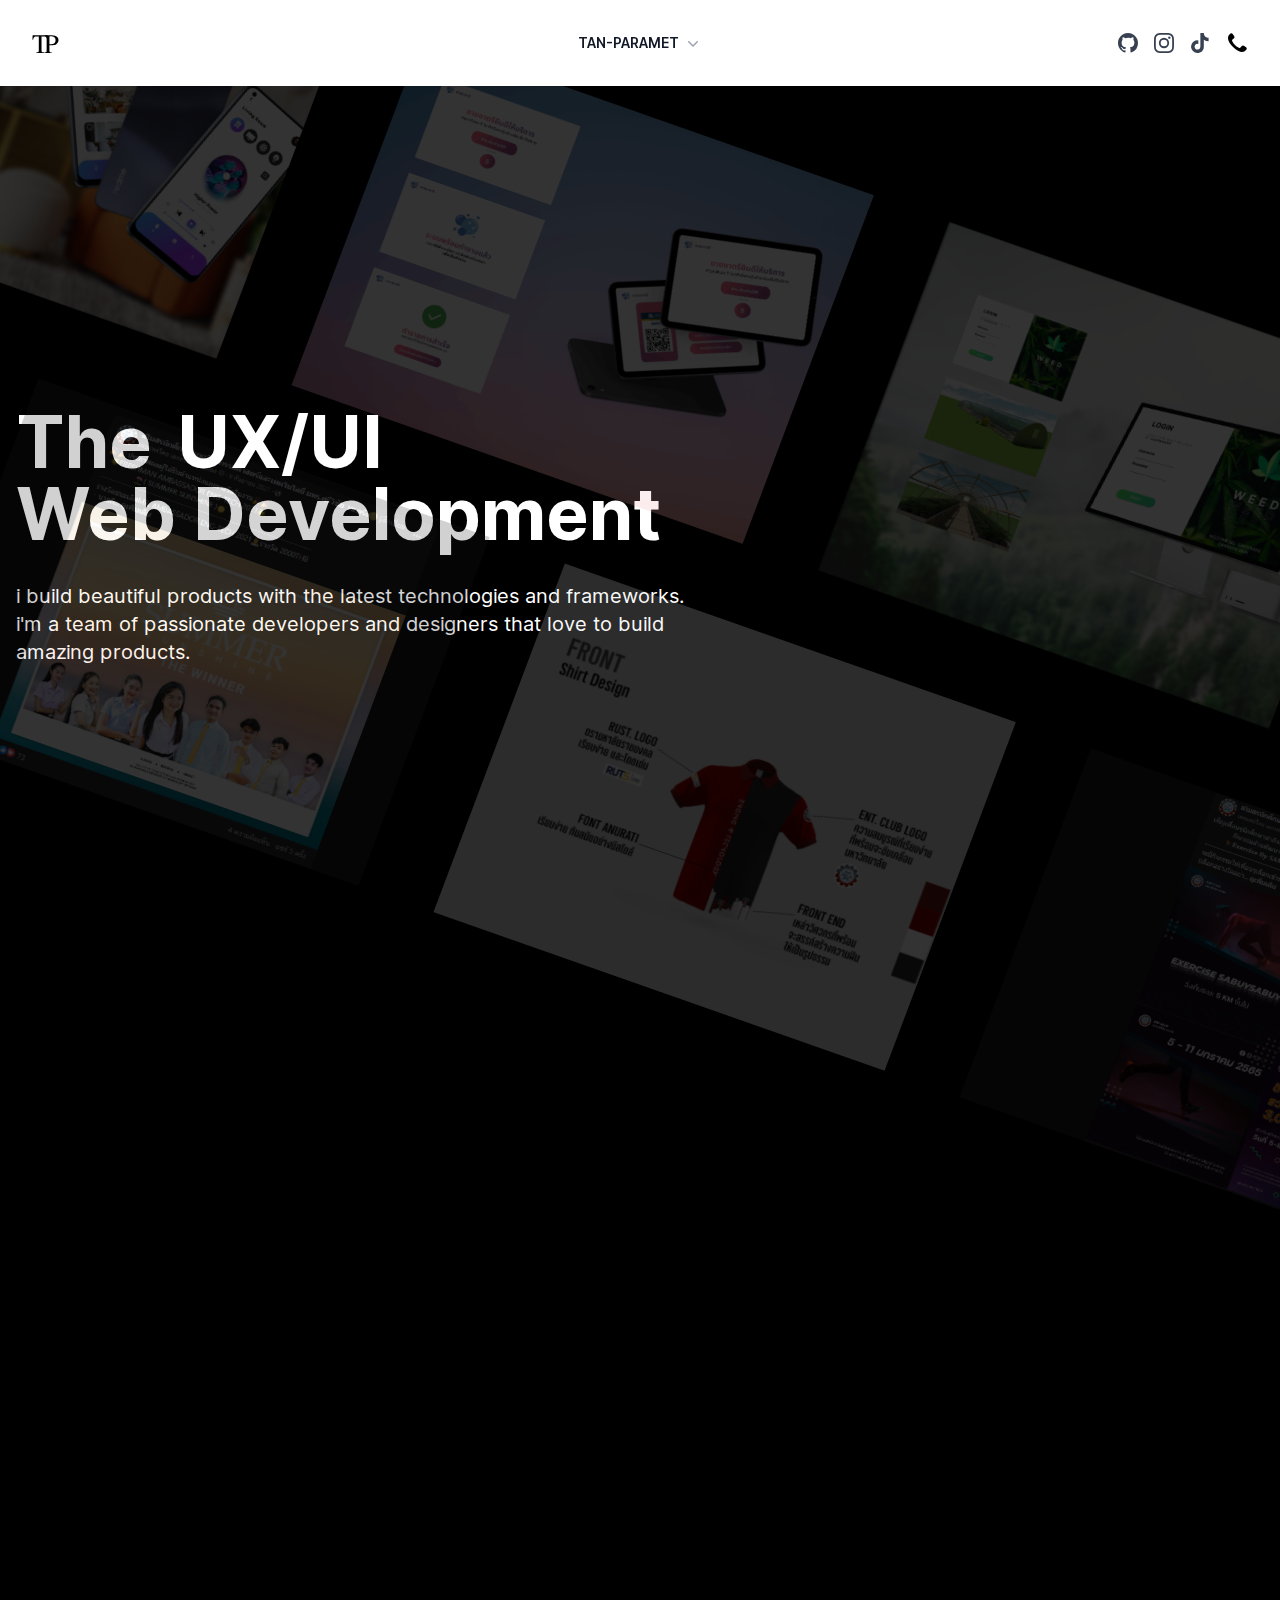
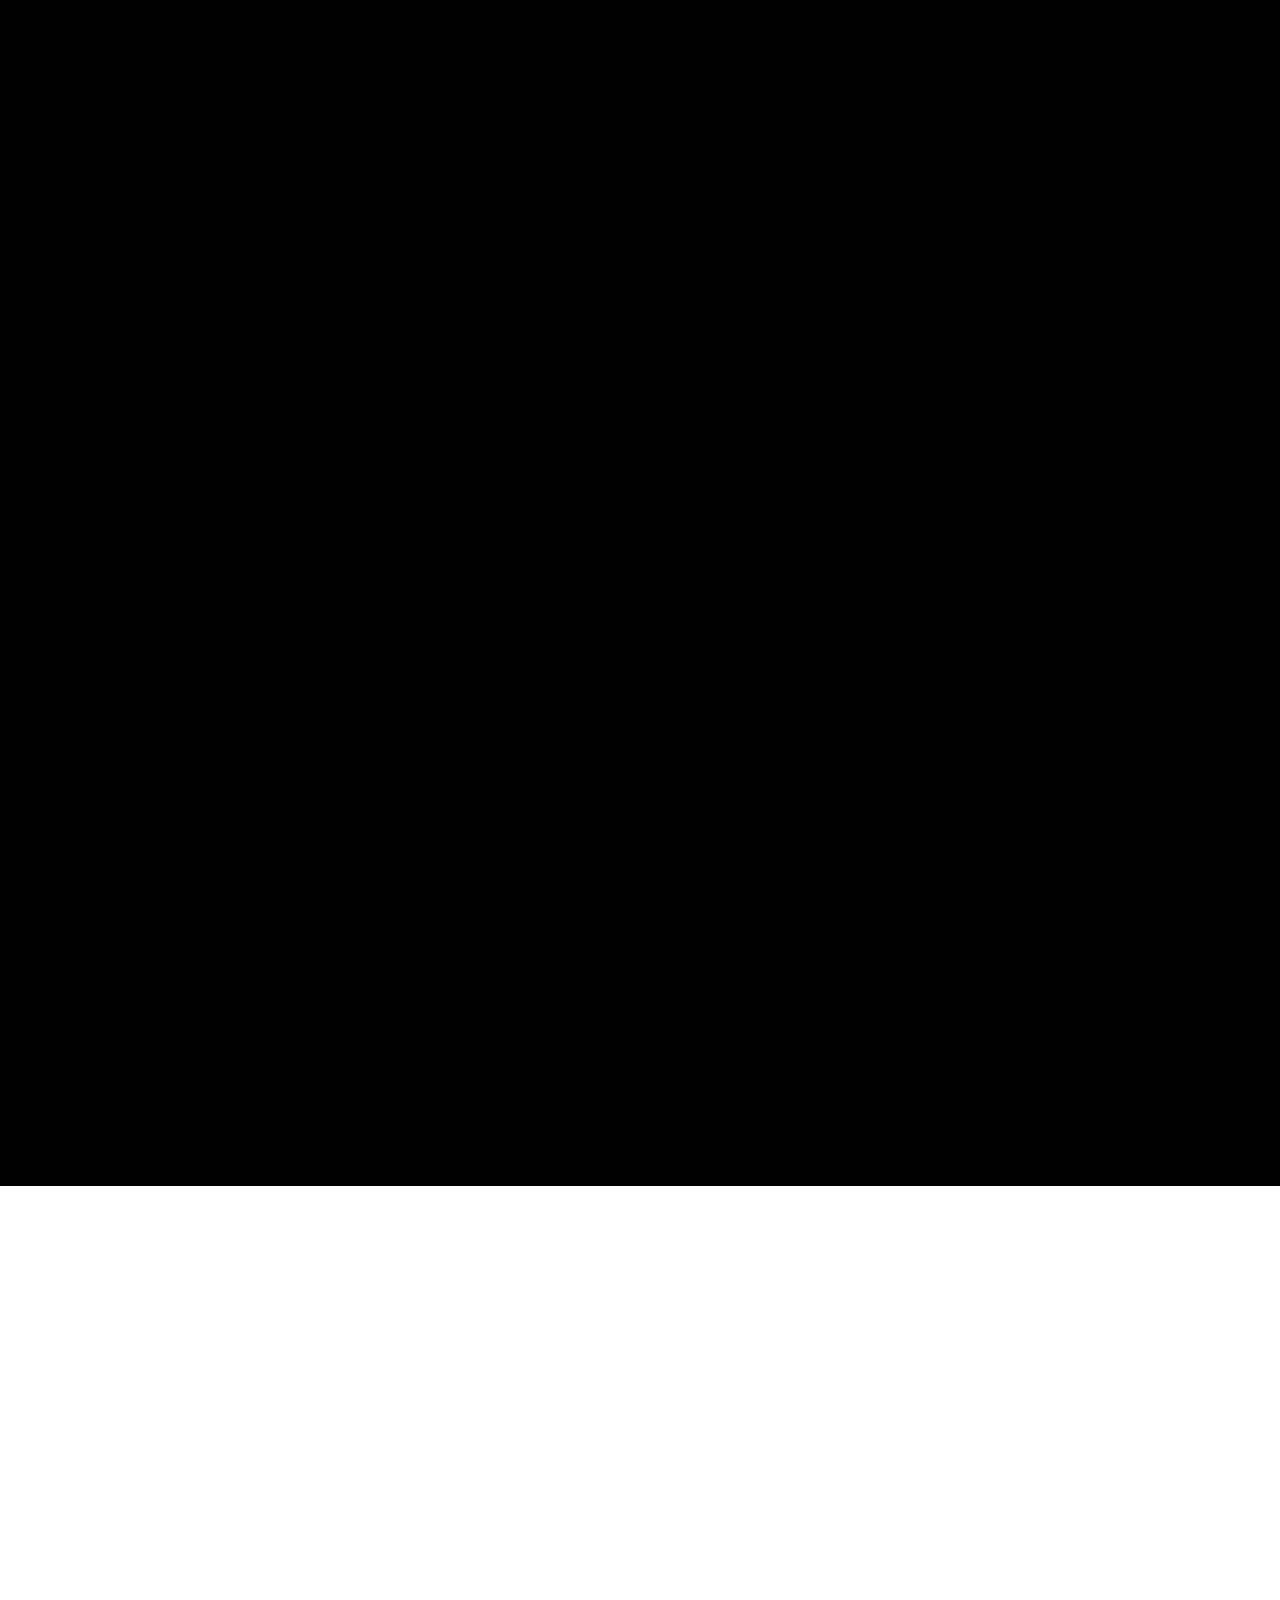
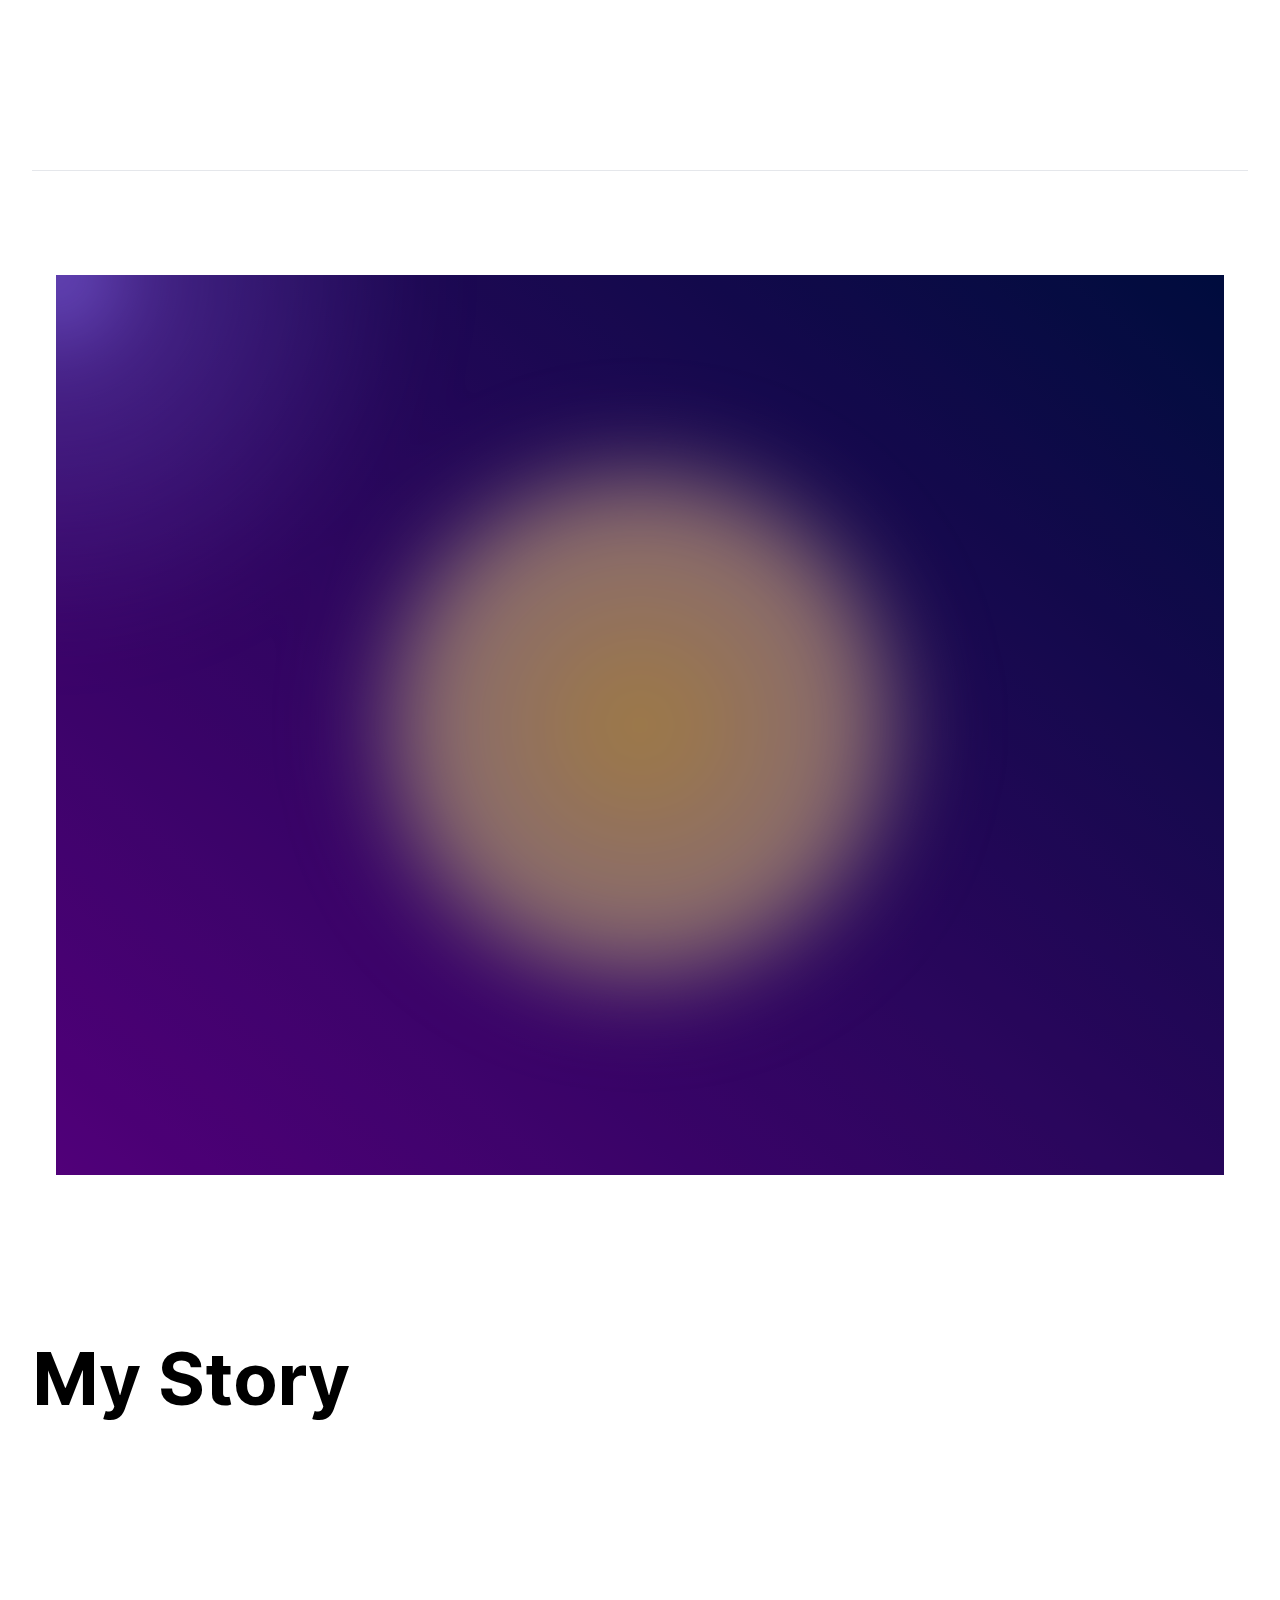
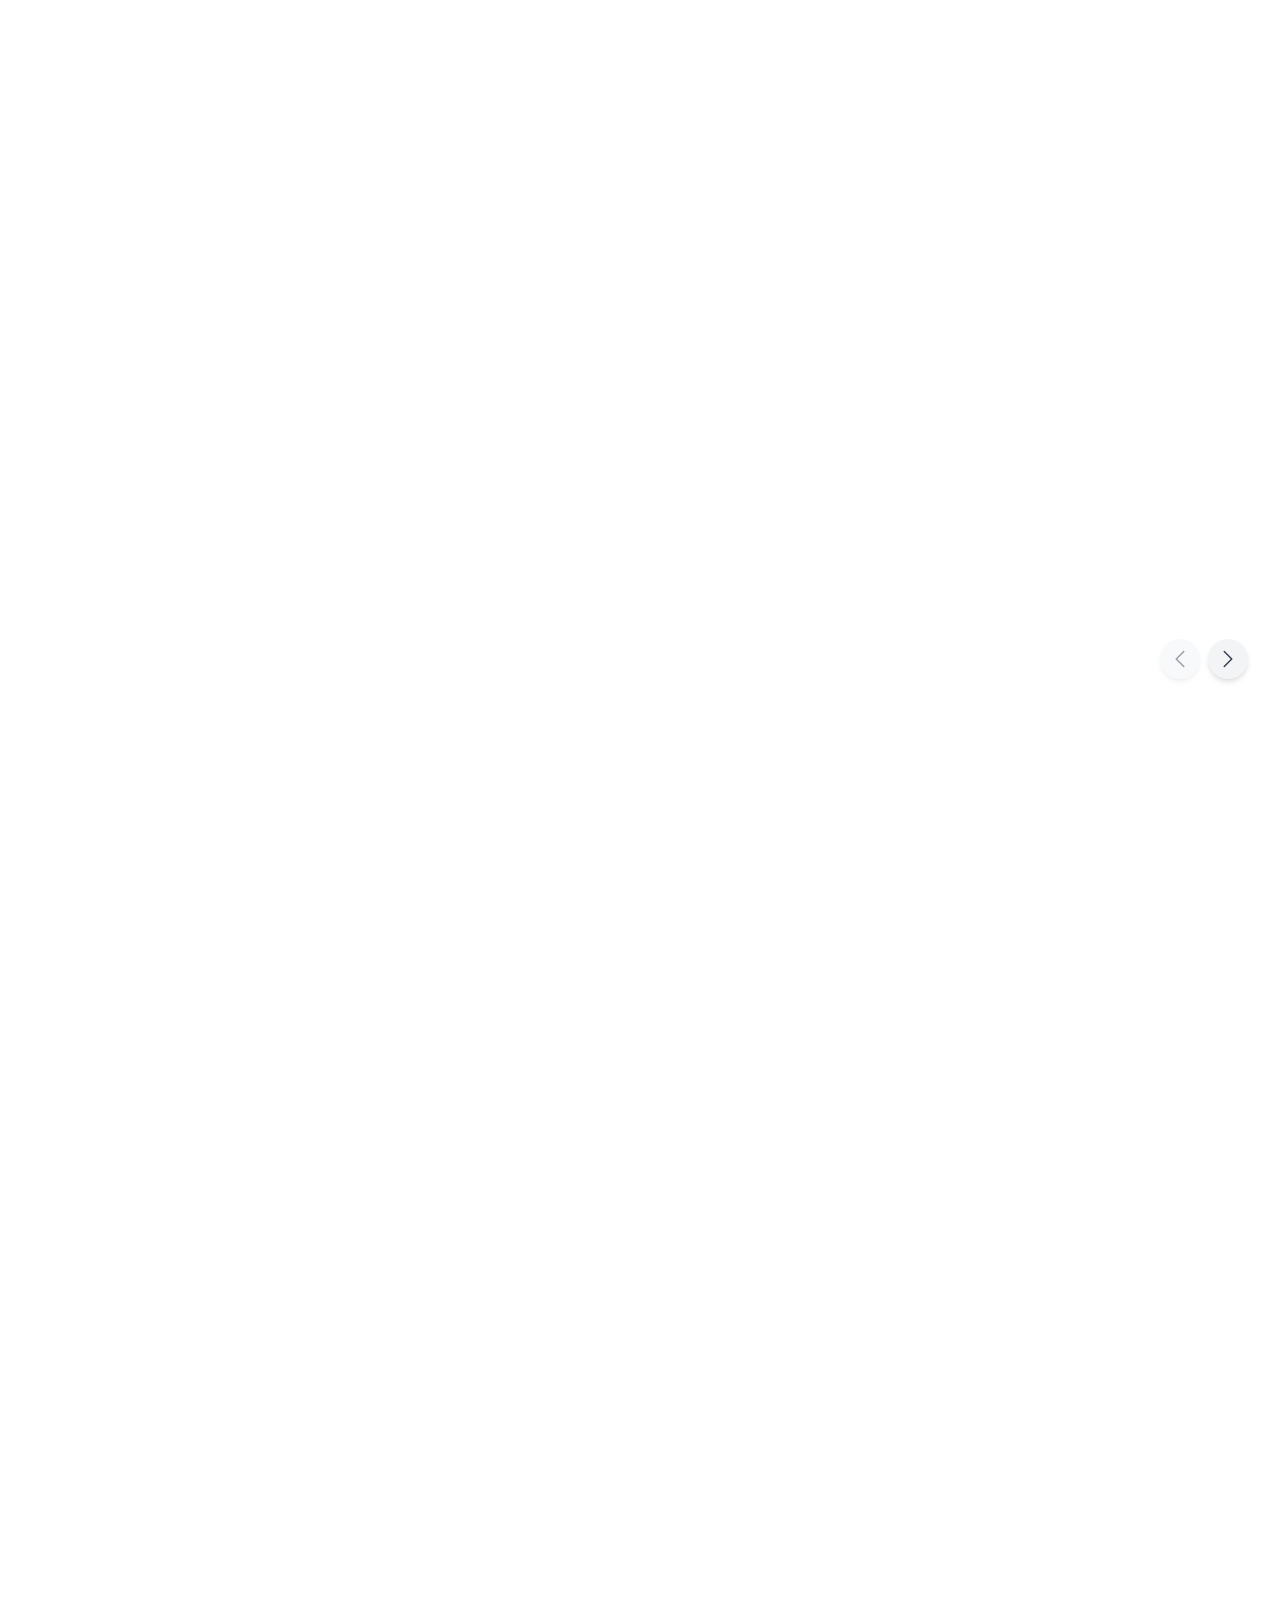
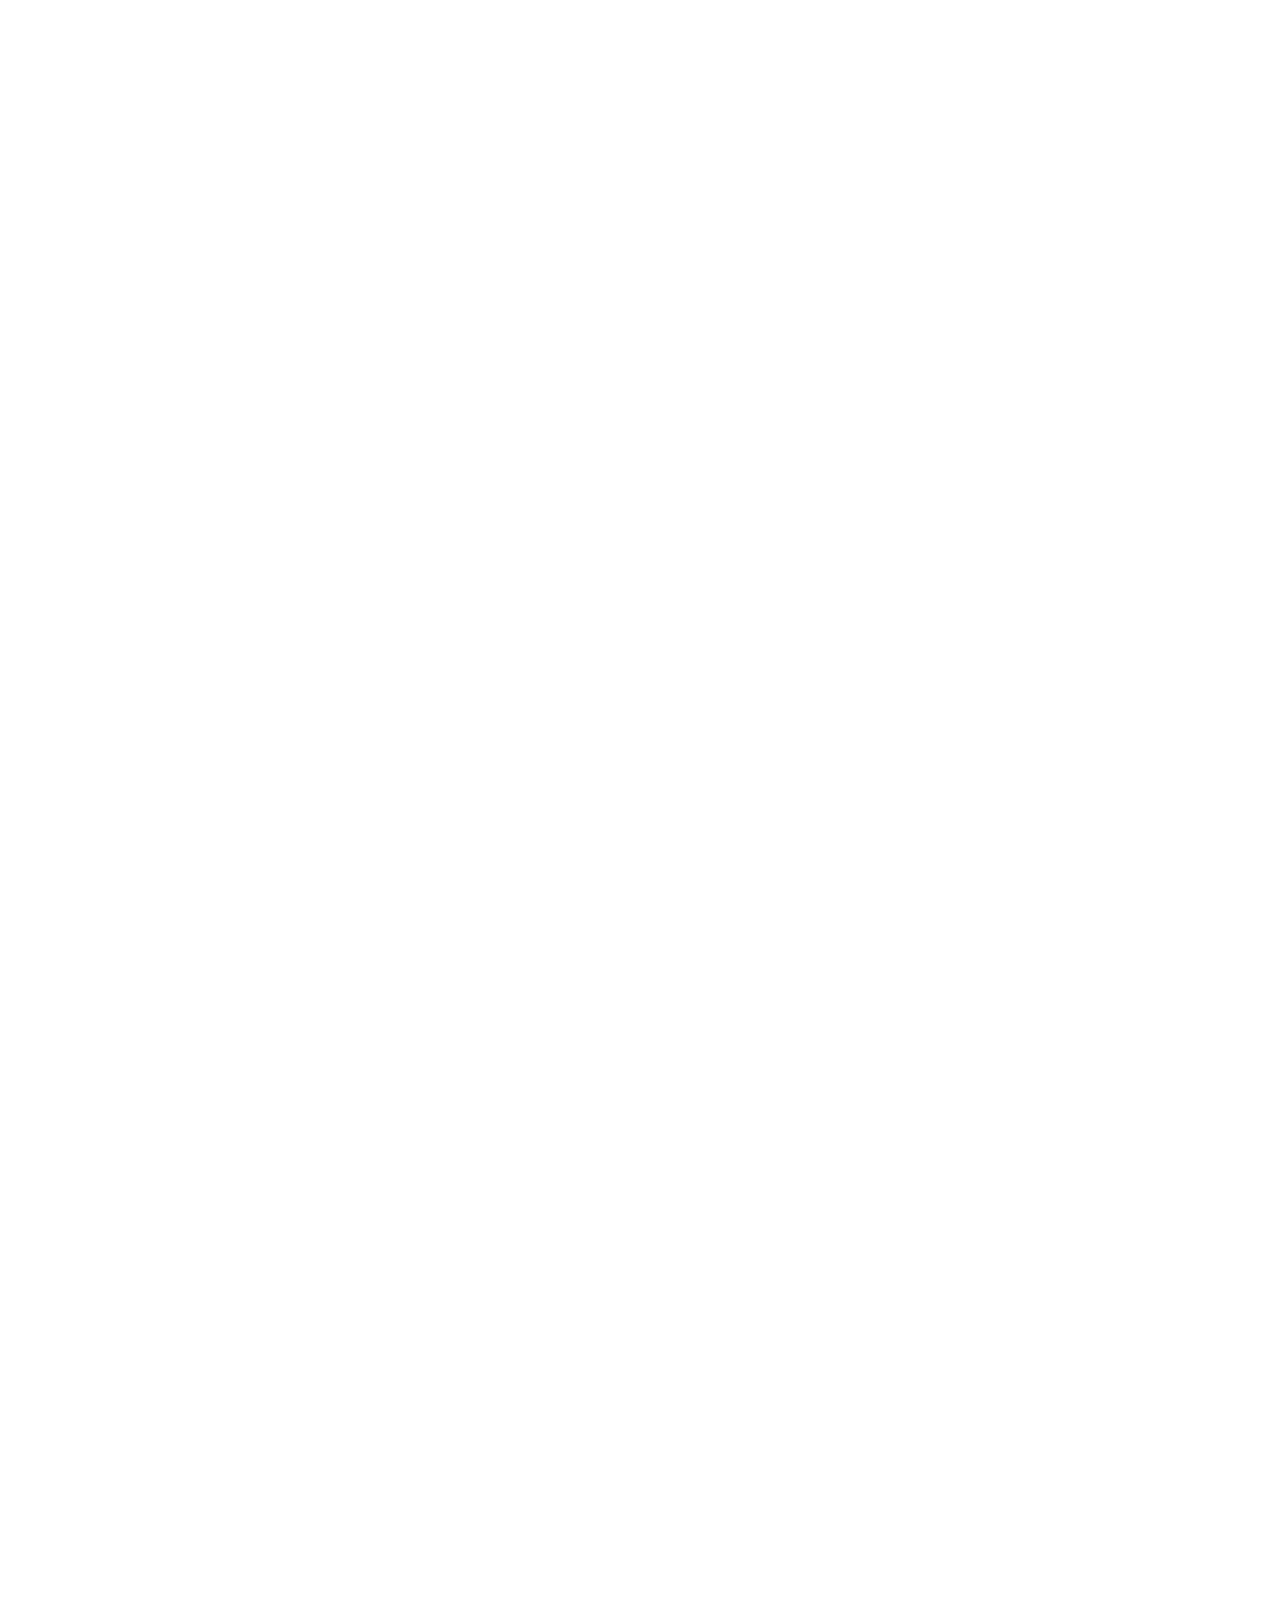
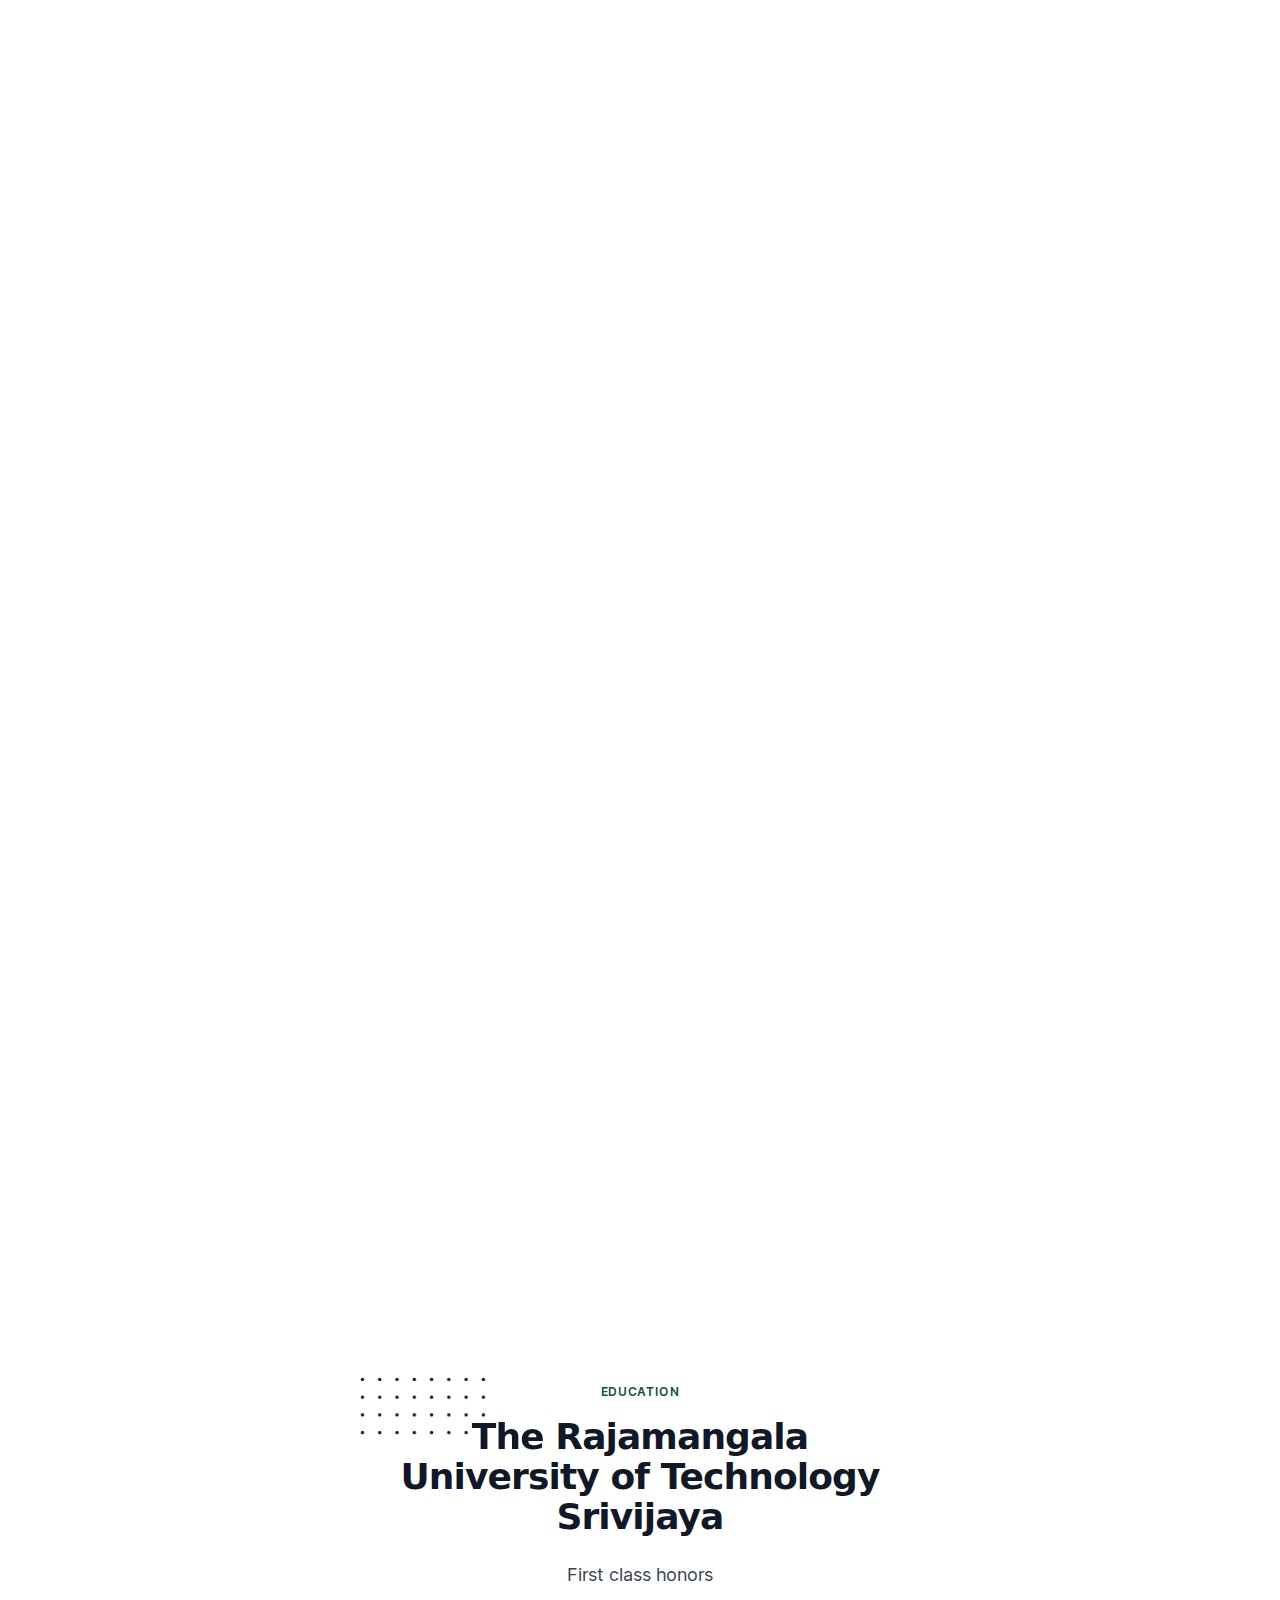
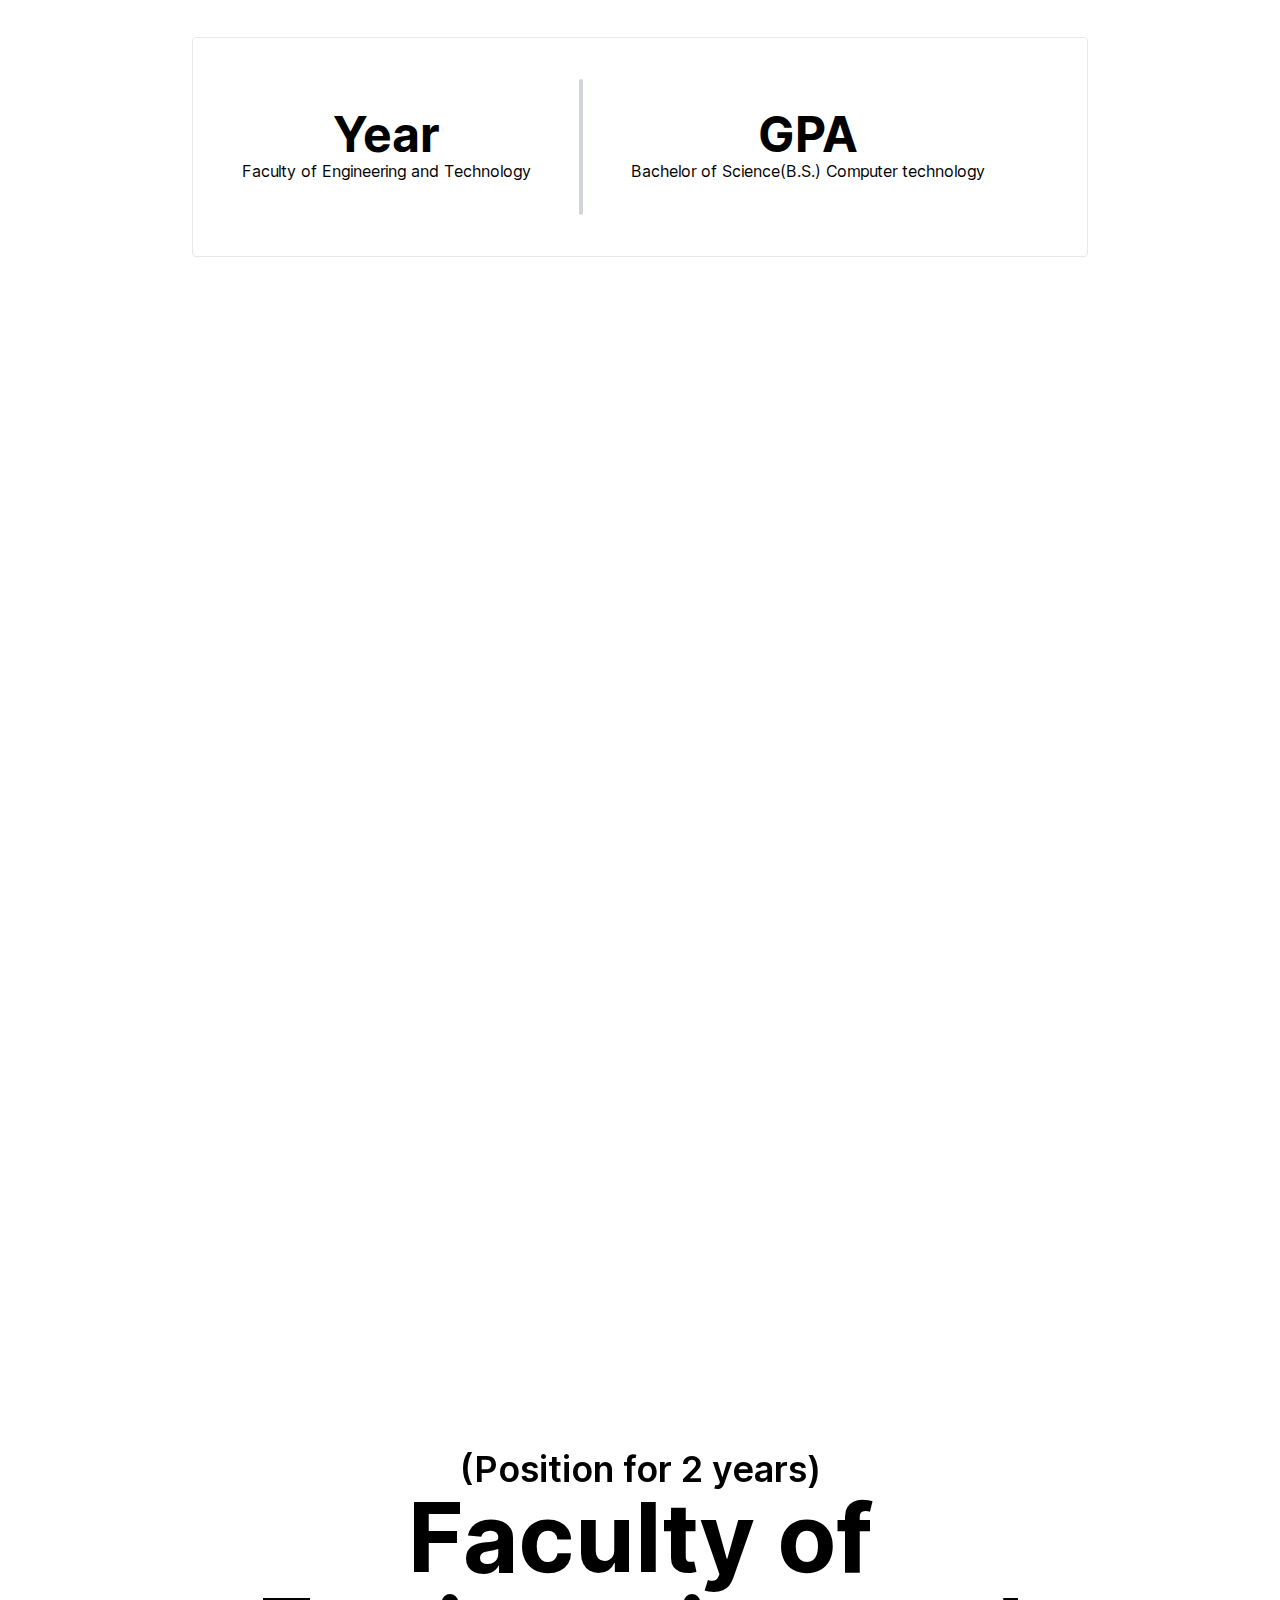
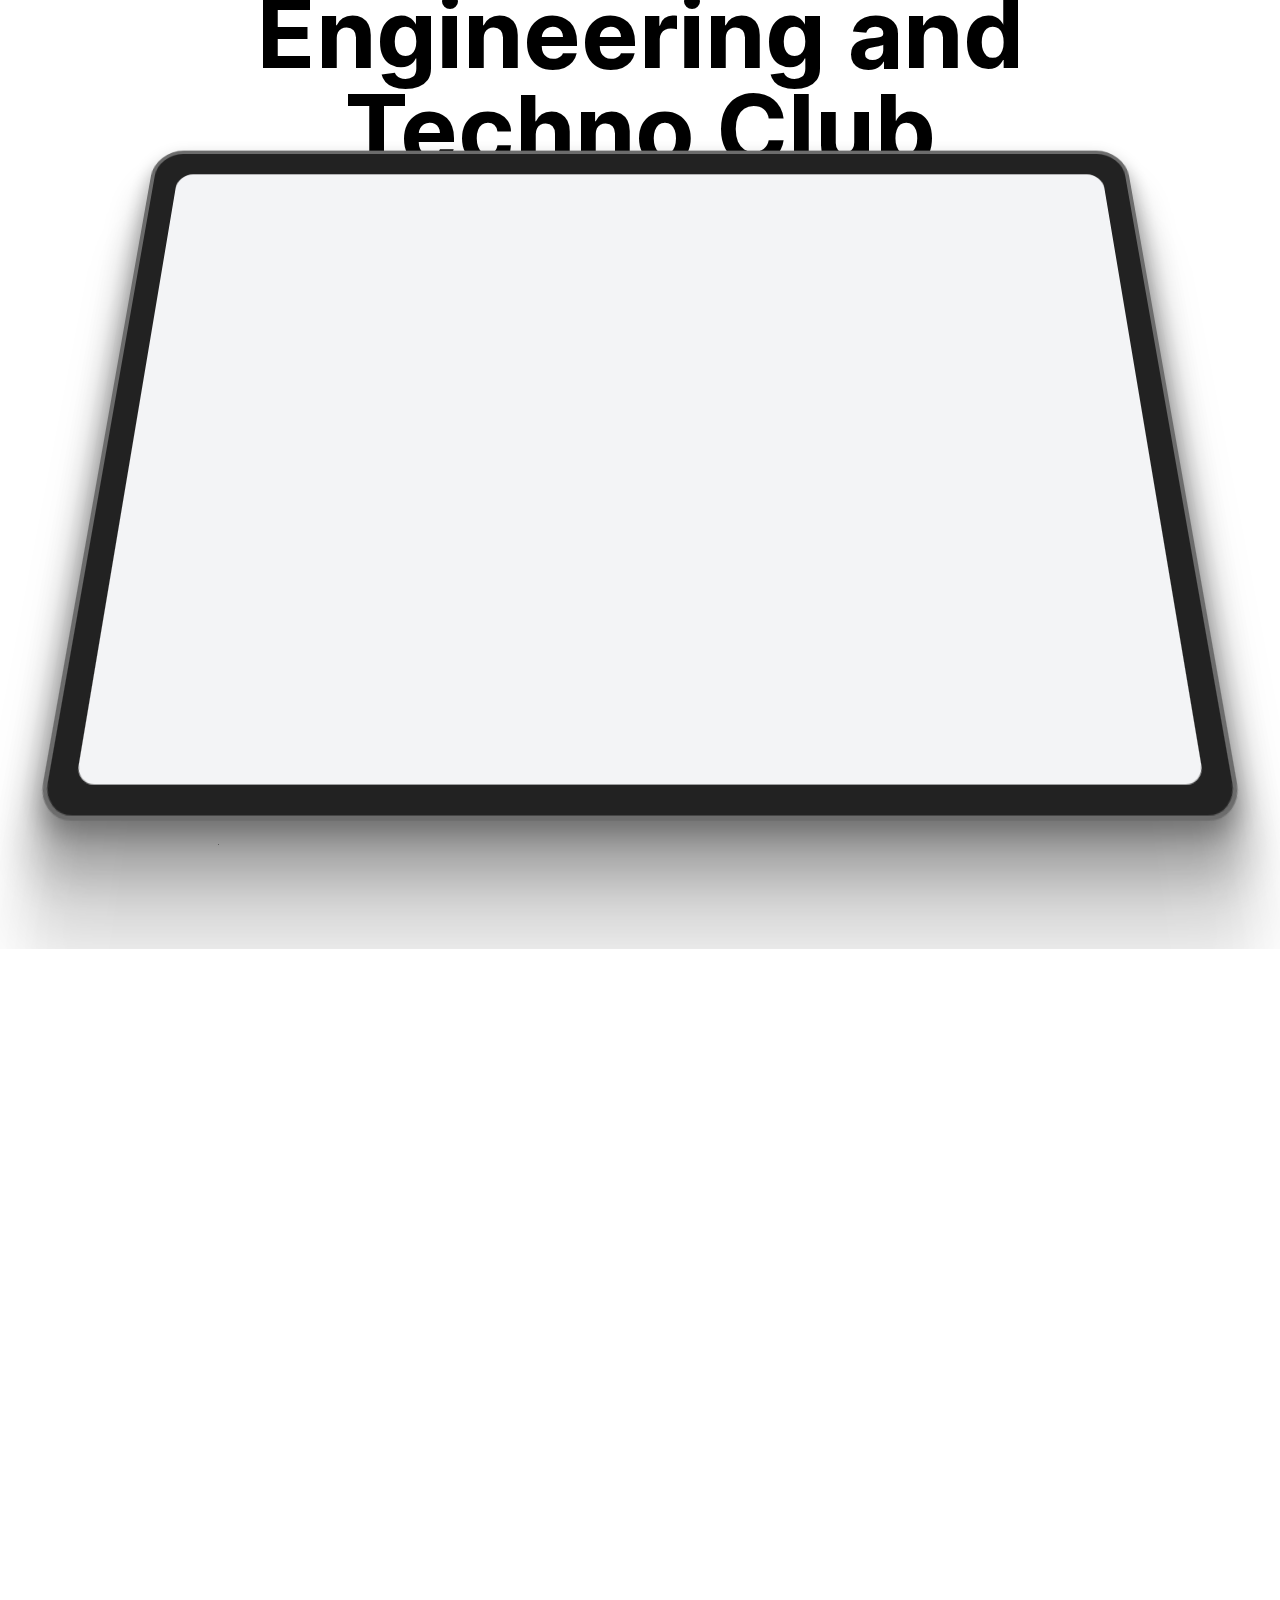
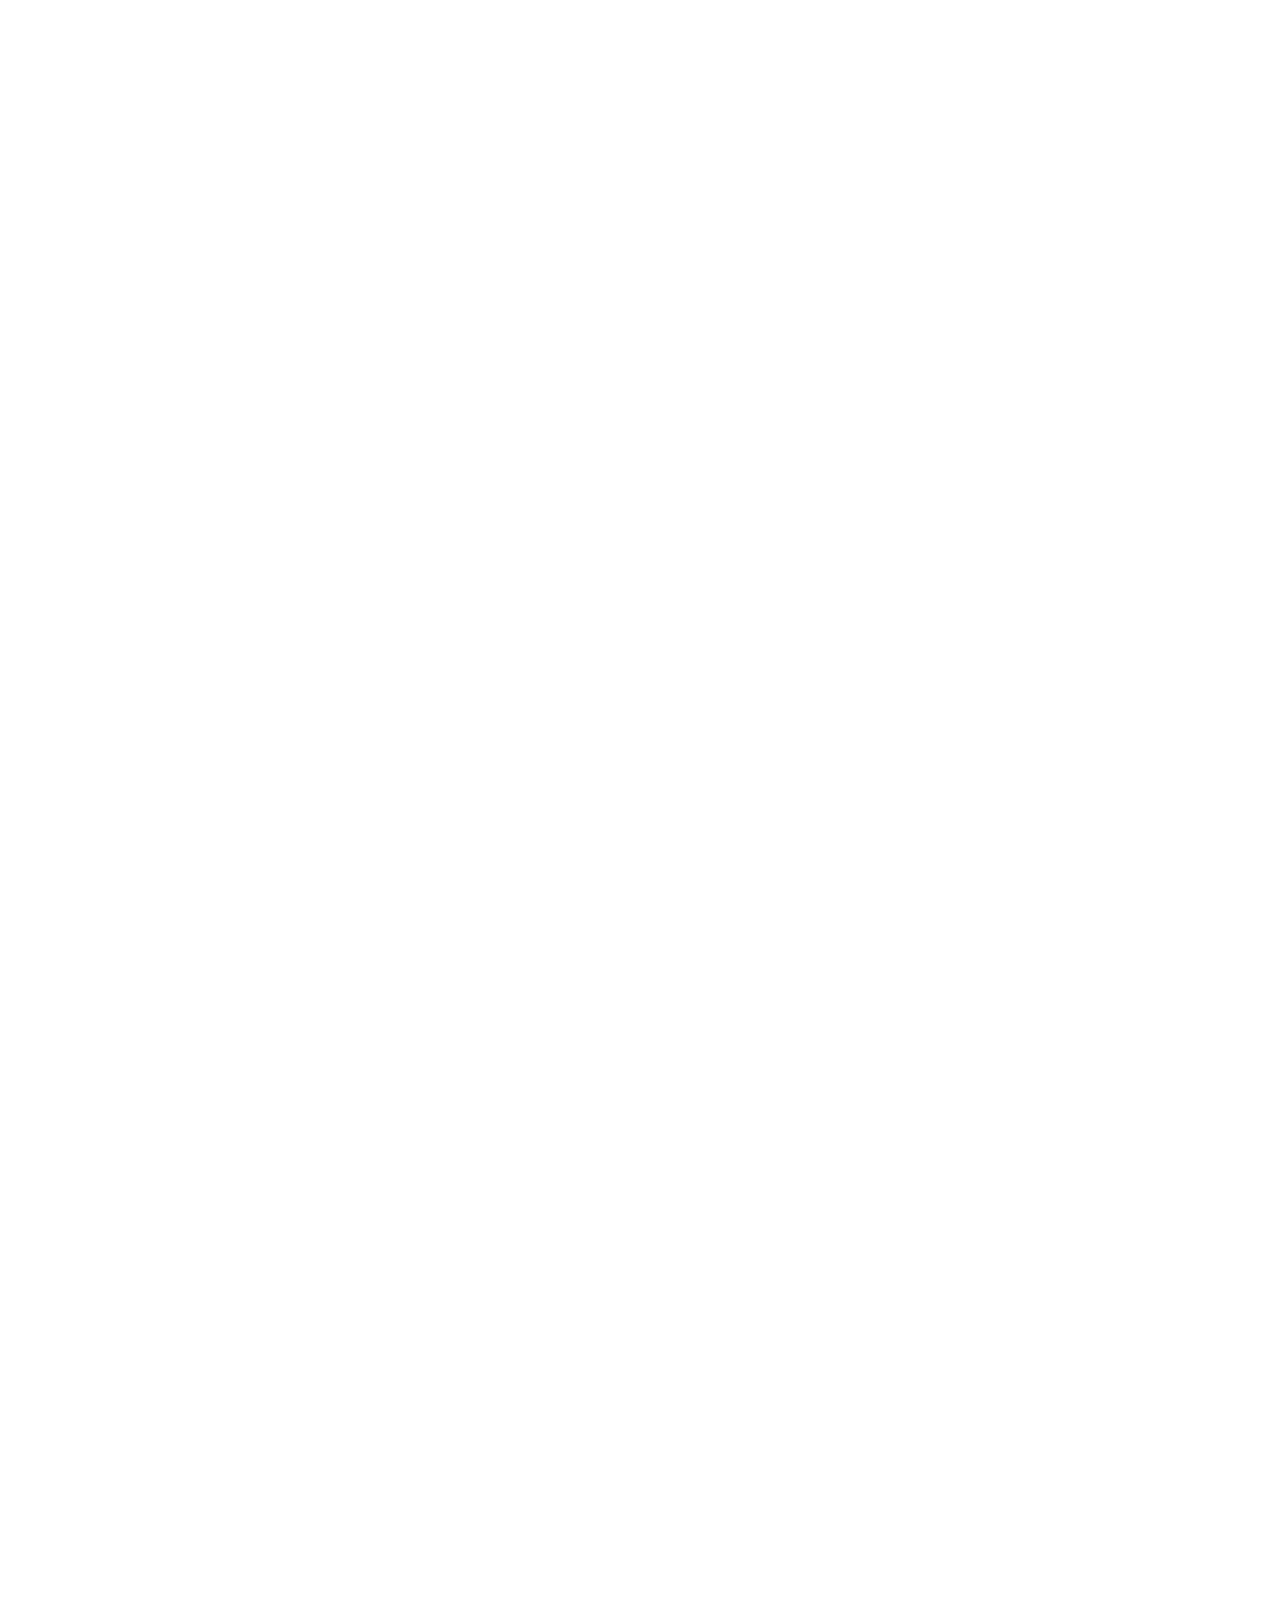
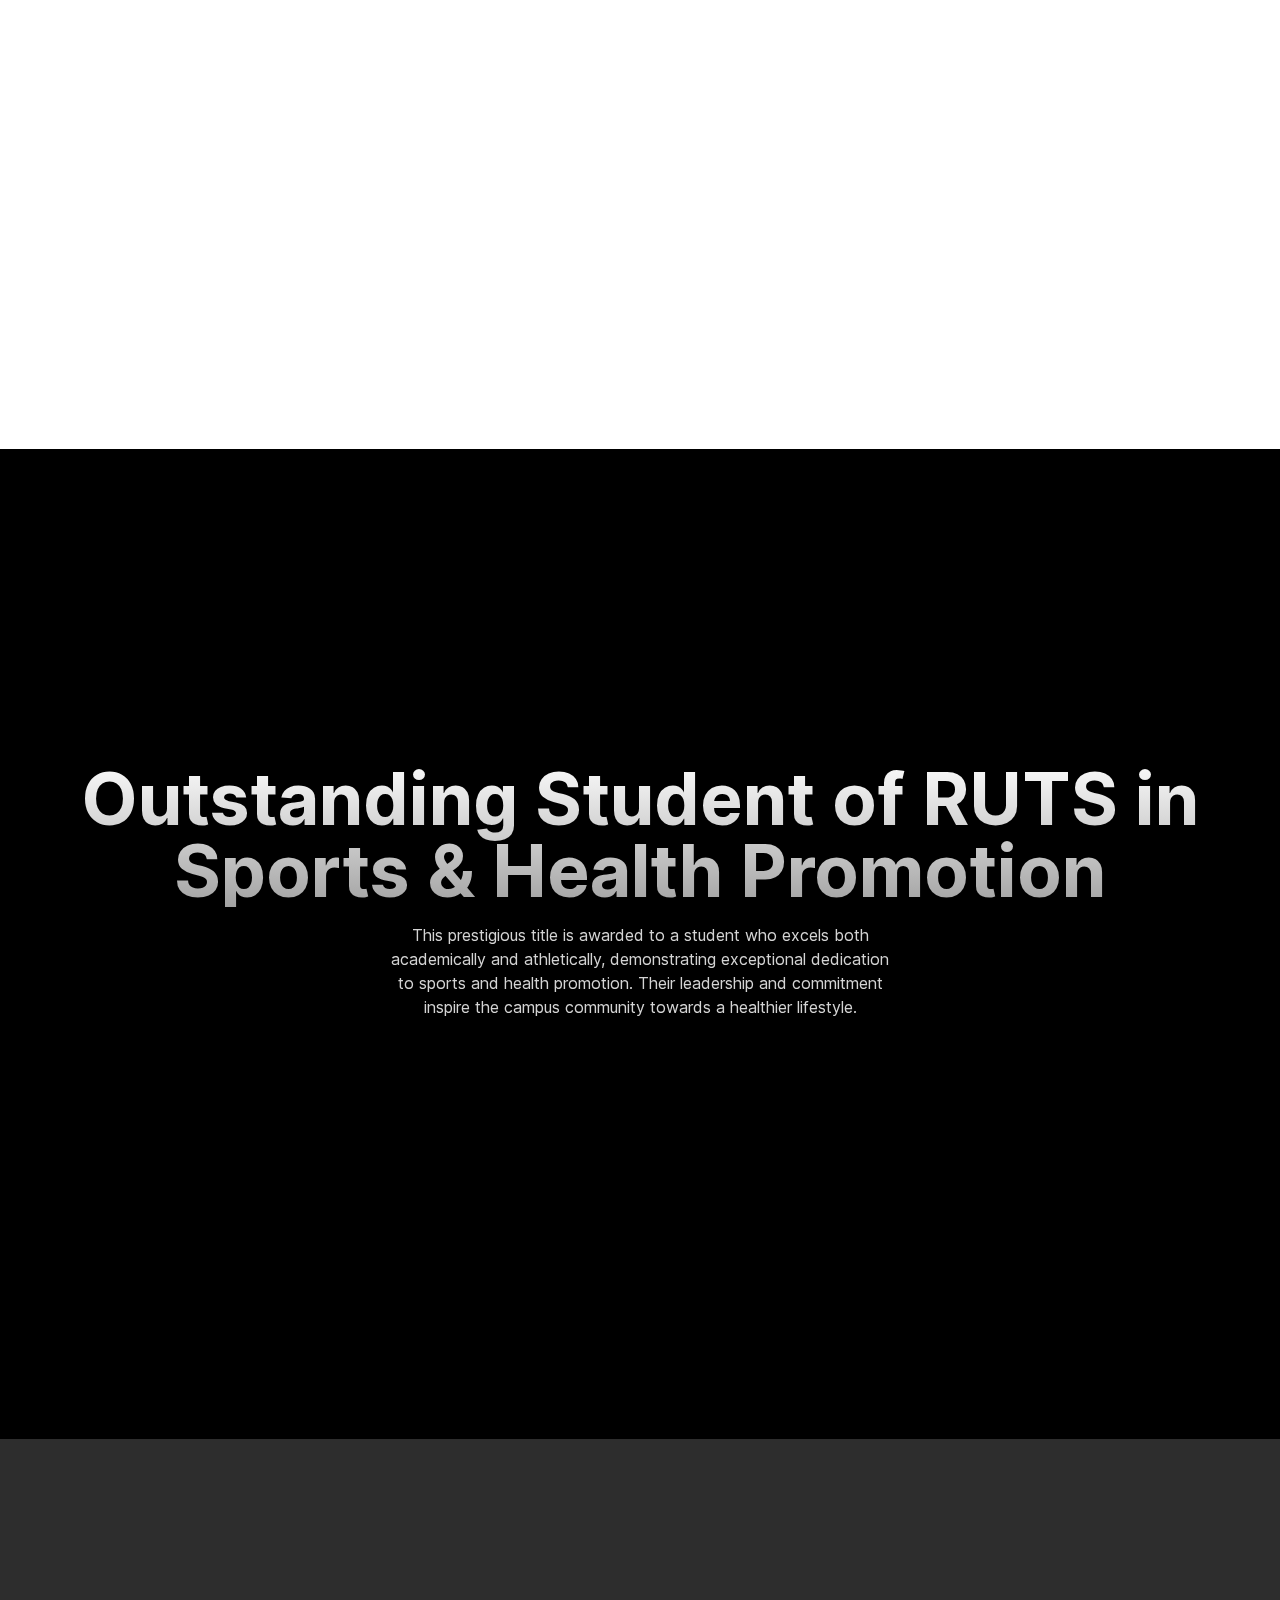
==== commit 5ee050d7: "ver1.0" ====
--- a/index.html
+++ b/index.html
@@ -1 +1,25 @@
-<!DOCTYPE html><html lang="en"><head><meta charSet="utf-8"/><meta name="viewport" content="width=device-width, initial-scale=1"/><link rel="preload" as="image" href="https://tailwindui.com/img/logos/mark.svg?color=indigo&amp;shade=600"/><link rel="preload" as="image" href="https://tailwindui.com/img/logos/158x48/transistor-logo-gray-900.svg"/><link rel="preload" as="image" href="https://tailwindui.com/img/logos/158x48/reform-logo-gray-900.svg"/><link rel="preload" as="image" href="https://tailwindui.com/img/logos/158x48/tuple-logo-gray-900.svg"/><link rel="preload" as="image" href="https://tailwindui.com/img/logos/158x48/savvycal-logo-gray-900.svg"/><link rel="preload" as="image" href="https://tailwindui.com/img/logos/158x48/statamic-logo-gray-900.svg"/><link rel="preload" as="image" href="https://i.ibb.co/64WfFPt/image-01.jpg"/><link rel="preload" as="image" href="https://i.ibb.co/PT7ghRs/image-06.jpg"/><link rel="preload" as="image" href="https://i.ibb.co/vkt8C1P/image-02.jpg"/><link rel="preload" as="image" href="https://i.ibb.co/3FKqS1G/image-03.jpg"/><link rel="stylesheet" href="/_next/static/css/1757b040dc50ed19.css" data-precedence="next"/><link rel="preload" as="script" fetchPriority="low" href="/_next/static/chunks/webpack-83486951edee0db5.js"/><script src="/_next/static/chunks/fd9d1056-69677b09f0eba60d.js" async=""></script><script src="/_next/static/chunks/23-e2a32f78c9631465.js" async=""></script><script src="/_next/static/chunks/main-app-7bc95b3755463f46.js" async=""></script><script src="/_next/static/chunks/244-19f7c903a70a67ae.js" async=""></script><script src="/_next/static/chunks/138-cc19e04c92ef8dde.js" async=""></script><script src="/_next/static/chunks/286-64f2e5528fa43730.js" async=""></script><script src="/_next/static/chunks/app/page-83c5dde35279f245.js" async=""></script><script src="/_next/static/chunks/768-1d6c750f56e00b21.js" async=""></script><script src="/_next/static/chunks/app/layout-d655c1489a0408fa.js" async=""></script><script src="/_next/static/chunks/app/not-found-b9e7a7b6820b036e.js" async=""></script><link rel="preload" as="image" href="https://i.ibb.co/m6dq2fX/image-04.jpg"/><link rel="preload" as="image" href="https://i.ibb.co/mCPjBsH/image-05.jpg"/><link rel="preload" as="image" href="https://images.unsplash.com/photo-1554629947-334ff61d85dc?ixid=MnwxMjA3fDB8MHxwaG90by1wYWdlfHx8fGVufDB8fHx8&amp;ixlib=rb-1.2.1&amp;auto=format&amp;fit=crop&amp;w=1024&amp;h=1280&amp;q=80"/><link rel="preload" as="image" href="https://images.unsplash.com/photo-1519244703995-f4e0f30006d5?ixlib=rb-1.2.1&amp;ixid=eyJhcHBfaWQiOjEyMDd9&amp;auto=format&amp;fit=facearea&amp;facepad=2&amp;w=256&amp;h=256&amp;q=80"/><link rel="icon" href="/favicon.ico" type="image/x-icon" sizes="16x16"/><script src="/_next/static/chunks/polyfills-78c92fac7aa8fdd8.js" noModule=""></script></head><body class="__className_aaf875"><header class="bg-white/50 shadow-sm backdrop-blur-xl relative z-50"><nav class="mx-auto flex max-w-7xl items-center justify-between p-6 lg:px-8" aria-label="Global"><div class="flex lg:flex-1"><a href="#" class="-m-1.5 p-1.5" style="opacity:0;transform:translateY(40px) translateZ(0)"><span class="sr-only">Your Company</span><img class="h-8 w-auto" src="https://tailwindui.com/img/logos/mark.svg?color=indigo&amp;shade=600" alt=""/></a></div><div class="flex lg:hidden"><button type="button" class="-m-2.5 inline-flex items-center justify-center rounded-md p-2.5 text-gray-700"><span class="sr-only">Open main menu</span><svg xmlns="http://www.w3.org/2000/svg" fill="none" viewBox="0 0 24 24" stroke-width="1.5" stroke="currentColor" aria-hidden="true" data-slot="icon" class="h-6 w-6"><path stroke-linecap="round" stroke-linejoin="round" d="M3.75 6.75h16.5M3.75 12h16.5m-16.5 5.25h16.5"></path></svg></button></div><div class="hidden lg:flex lg:gap-x-12"><div class="relative" data-headlessui-state=""><button class="flex items-center gap-x-1 text-sm font-semibold leading-6 text-gray-900" type="button" aria-expanded="false" data-headlessui-state="">TAN-PARAMET<svg xmlns="http://www.w3.org/2000/svg" viewBox="0 0 20 20" fill="currentColor" aria-hidden="true" data-slot="icon" class="h-5 w-5 flex-none text-gray-400"><path fill-rule="evenodd" d="M5.22 8.22a.75.75 0 0 1 1.06 0L10 11.94l3.72-3.72a.75.75 0 1 1 1.06 1.06l-4.25 4.25a.75.75 0 0 1-1.06 0L5.22 9.28a.75.75 0 0 1 0-1.06Z" clip-rule="evenodd"></path></svg></button></div></div><div hidden="" style="position:fixed;top:1px;left:1px;width:1px;height:0;padding:0;margin:-1px;overflow:hidden;clip:rect(0, 0, 0, 0);white-space:nowrap;border-width:0;display:none"></div><div class="hidden lg:flex lg:flex-1 lg:justify-end"><ul class=" flex gap-3"><li style="opacity:0;transform:translateY(40px) translateZ(0)"><a href="#" rel="noreferrer" target="_blank" class="text-gray-700 transition hover:opacity-75"><span class="sr-only">GitHub</span><svg class="h-6 w-6" fill="currentColor" viewBox="0 0 24 24" aria-hidden="true"><path fill-rule="evenodd" d="M12 2C6.477 2 2 6.484 2 12.017c0 4.425 2.865 8.18 6.839 9.504.5.092.682-.217.682-.483 0-.237-.008-.868-.013-1.703-2.782.605-3.369-1.343-3.369-1.343-.454-1.158-1.11-1.466-1.11-1.466-.908-.62.069-.608.069-.608 1.003.07 1.531 1.032 1.531 1.032.892 1.53 2.341 1.088 2.91.832.092-.647.35-1.088.636-1.338-2.22-.253-4.555-1.113-4.555-4.951 0-1.093.39-1.988 1.029-2.688-.103-.253-.446-1.272.098-2.65 0 0 .84-.27 2.75 1.026A9.564 9.564 0 0112 6.844c.85.004 1.705.115 2.504.337 1.909-1.296 2.747-1.027 2.747-1.027.546 1.379.202 2.398.1 2.651.64.7 1.028 1.595 1.028 2.688 0 3.848-2.339 4.695-4.566 4.943.359.309.678.92.678 1.855 0 1.338-.012 2.419-.012 2.747 0 .268.18.58.688.482A10.019 10.019 0 0022 12.017C22 6.484 17.522 2 12 2z" clip-rule="evenodd"></path></svg></a></li><li style="opacity:0;transform:translateY(50px) translateZ(0)"><a href="#" rel="noreferrer" target="_blank" class="text-gray-700 transition hover:opacity-75"><span class="sr-only">Instagram</span><svg class="h-6 w-6" fill="currentColor" viewBox="0 0 24 24" aria-hidden="true"><path fill-rule="evenodd" d="M12.315 2c2.43 0 2.784.013 3.808.06 1.064.049 1.791.218 2.427.465a4.902 4.902 0 011.772 1.153 4.902 4.902 0 011.153 1.772c.247.636.416 1.363.465 2.427.048 1.067.06 1.407.06 4.123v.08c0 2.643-.012 2.987-.06 4.043-.049 1.064-.218 1.791-.465 2.427a4.902 4.902 0 01-1.153 1.772 4.902 4.902 0 01-1.772 1.153c-.636.247-1.363.416-2.427.465-1.067.048-1.407.06-4.123.06h-.08c-2.643 0-2.987-.012-4.043-.06-1.064-.049-1.791-.218-2.427-.465a4.902 4.902 0 01-1.772-1.153 4.902 4.902 0 01-1.153-1.772c-.247-.636-.416-1.363-.465-2.427-.047-1.024-.06-1.379-.06-3.808v-.63c0-2.43.013-2.784.06-3.808.049-1.064.218-1.791.465-2.427a4.902 4.902 0 011.153-1.772A4.902 4.902 0 015.45 2.525c.636-.247 1.363-.416 2.427-.465C8.901 2.013 9.256 2 11.685 2h.63zm-.081 1.802h-.468c-2.456 0-2.784.011-3.807.058-.975.045-1.504.207-1.857.344-.467.182-.8.398-1.15.748-.35.35-.566.683-.748 1.15-.137.353-.3.882-.344 1.857-.047 1.023-.058 1.351-.058 3.807v.468c0 2.456.011 2.784.058 3.807.045.975.207 1.504.344 1.857.182.466.399.8.748 1.15.35.35.683.566 1.15.748.353.137.882.3 1.857.344 1.054.048 1.37.058 4.041.058h.08c2.597 0 2.917-.01 3.96-.058.976-.045 1.505-.207 1.858-.344.466-.182.8-.398 1.15-.748.35-.35.566-.683.748-1.15.137-.353.3-.882.344-1.857.048-1.055.058-1.37.058-4.041v-.08c0-2.597-.01-2.917-.058-3.96-.045-.976-.207-1.505-.344-1.858a3.097 3.097 0 00-.748-1.15 3.098 3.098 0 00-1.15-.748c-.353-.137-.882-.3-1.857-.344-1.023-.047-1.351-.058-3.807-.058zM12 6.865a5.135 5.135 0 110 10.27 5.135 5.135 0 010-10.27zm0 1.802a3.333 3.333 0 100 6.666 3.333 3.333 0 000-6.666zm5.338-3.205a1.2 1.2 0 110 2.4 1.2 1.2 0 010-2.4z" clip-rule="evenodd"></path></svg></a></li><li style="opacity:0;transform:translateY(60px) translateZ(0)"><a href="#" rel="noreferrer" target="_blank" class="text-gray-700 transition hover:opacity-75"><span class="sr-only">Twitter</span><svg class="h-6 w-6" fill="currentColor" viewBox="0 0 24 24" aria-hidden="true"><path d="M8.29 20.251c7.547 0 11.675-6.253 11.675-11.675 0-.178 0-.355-.012-.53A8.348 8.348 0 0022 5.92a8.19 8.19 0 01-2.357.646 4.118 4.118 0 001.804-2.27 8.224 8.224 0 01-2.605.996 4.107 4.107 0 00-6.993 3.743 11.65 11.65 0 01-8.457-4.287 4.106 4.106 0 001.27 5.477A4.072 4.072 0 012.8 9.713v.052a4.105 4.105 0 003.292 4.022 4.095 4.095 0 01-1.853.07 4.108 4.108 0 003.834 2.85A8.233 8.233 0 012 18.407a11.616 11.616 0 006.29 1.84"></path></svg></a></li><li style="opacity:0;transform:translateY(70px) translateZ(0)"><a href="#" rel="noreferrer" target="_blank" class="text-gray-700 transition hover:opacity-75"><span class="sr-only">Dribbble</span><svg class="h-6 w-6" fill="currentColor" viewBox="0 0 24 24" aria-hidden="true"><path fill-rule="evenodd" d="M12 2C6.48 2 2 6.48 2 12s4.48 10 10 10c5.51 0 10-4.48 10-10S17.51 2 12 2zm6.605 4.61a8.502 8.502 0 011.93 5.314c-.281-.054-3.101-.629-5.943-.271-.065-.141-.12-.293-.184-.445a25.416 25.416 0 00-.564-1.236c3.145-1.28 4.577-3.124 4.761-3.362zM12 3.475c2.17 0 4.154.813 5.662 2.148-.152.216-1.443 1.941-4.48 3.08-1.399-2.57-2.95-4.675-3.189-5A8.687 8.687 0 0112 3.475zm-3.633.803a53.896 53.896 0 013.167 4.935c-3.992 1.063-7.517 1.04-7.896 1.04a8.581 8.581 0 014.729-5.975zM3.453 12.01v-.26c.37.01 4.512.065 8.775-1.215.25.477.477.965.694 1.453-.109.033-.228.065-.336.098-4.404 1.42-6.747 5.303-6.942 5.629a8.522 8.522 0 01-2.19-5.705zM12 20.547a8.482 8.482 0 01-5.239-1.8c.152-.315 1.888-3.656 6.703-5.337.022-.01.033-.01.054-.022a35.318 35.318 0 011.823 6.475 8.4 8.4 0 01-3.341.684zm4.761-1.465c-.086-.52-.542-3.015-1.659-6.084 2.679-.423 5.022.271 5.314.369a8.468 8.468 0 01-3.655 5.715z" clip-rule="evenodd"></path></svg></a></li></ul></div></nav><div hidden="" style="position:fixed;top:1px;left:1px;width:1px;height:0;padding:0;margin:-1px;overflow:hidden;clip:rect(0, 0, 0, 0);white-space:nowrap;border-width:0;display:none"></div></header><div><div class="relative  w-full"><div class="flex max-w-fit fixed top-10 inset-x-0 mx-auto border border-transparent dark:border-white/[0.2] rounded-full bg-white/70 backdrop-blur shadow-[0px_2px_3px_-1px_rgba(0,0,0,0.1),0px_1px_0px_0px_rgba(25,28,33,0.02),0px_0px_0px_1px_rgba(25,28,33,0.08)] z-[5000] pr-2 pl-8 py-2 items-center justify-center space-x-4" style="opacity:1;transform:translateY(-100px) translateZ(0)"><a class="relative dark:text-neutral-50 items-center flex space-x-1 text-neutral-600 dark:hover:text-neutral-300 hover:text-neutral-500" href="/"><span class="block sm:hidden"><svg xmlns="http://www.w3.org/2000/svg" width="24" height="24" viewBox="0 0 24 24" fill="none" stroke="currentColor" stroke-width="2" stroke-linecap="round" stroke-linejoin="round" class="tabler-icon tabler-icon-home h-4 w-4 text-neutral-500 dark:text-white"><path d="M5 12l-2 0l9 -9l9 9l-2 0"></path><path d="M5 12v7a2 2 0 0 0 2 2h10a2 2 0 0 0 2 -2v-7"></path><path d="M9 21v-6a2 2 0 0 1 2 -2h2a2 2 0 0 1 2 2v6"></path></svg></span><span class="hidden sm:block text-sm">Home</span></a><a class="relative dark:text-neutral-50 items-center flex space-x-1 text-neutral-600 dark:hover:text-neutral-300 hover:text-neutral-500" href="/about"><span class="block sm:hidden"><svg xmlns="http://www.w3.org/2000/svg" width="24" height="24" viewBox="0 0 24 24" fill="none" stroke="currentColor" stroke-width="2" stroke-linecap="round" stroke-linejoin="round" class="tabler-icon tabler-icon-user h-4 w-4 text-neutral-500 dark:text-white"><path d="M8 7a4 4 0 1 0 8 0a4 4 0 0 0 -8 0"></path><path d="M6 21v-2a4 4 0 0 1 4 -4h4a4 4 0 0 1 4 4v2"></path></svg></span><span class="hidden sm:block text-sm">About</span></a><a class="relative dark:text-neutral-50 items-center flex space-x-1 text-neutral-600 dark:hover:text-neutral-300 hover:text-neutral-500" href="/contact"><span class="block sm:hidden"><svg xmlns="http://www.w3.org/2000/svg" width="24" height="24" viewBox="0 0 24 24" fill="none" stroke="currentColor" stroke-width="2" stroke-linecap="round" stroke-linejoin="round" class="tabler-icon tabler-icon-message h-4 w-4 text-neutral-500 dark:text-white"><path d="M8 9h8"></path><path d="M8 13h6"></path><path d="M18 4a3 3 0 0 1 3 3v8a3 3 0 0 1 -3 3h-5l-5 3v-3h-2a3 3 0 0 1 -3 -3v-8a3 3 0 0 1 3 -3h12z"></path></svg></span><span class="hidden sm:block text-sm">Contact</span></a><button class="border text-sm font-medium relative border-neutral-200 dark:border-white/[0.2] text-black dark:text-white px-4 py-2 rounded-full"><span>Login</span><span class="absolute inset-x-0 w-1/2 mx-auto -bottom-px bg-gradient-to-r from-transparent via-blue-500 to-transparent h-px"></span></button></div></div><div class="h-[300vh] bg-black py-40 overflow-hidden antialiased relative flex flex-col self-auto perspective-1000px transform-style-preserve-3d"><div class="max-w-7xl relative mx-auto py-20 md:py-40 px-4 w-full left-0 top-0"><h1 class="text-2xl md:text-7xl font-bold text-white">The Ultimate <br/> development studio</h1><p class="max-w-2xl text-base md:text-xl mt-8  text-white">We build beautiful products with the latest technologies and frameworks. We are a team of passionate developers and designers that love to build amazing products.</p></div><div style="opacity:0.2;transform:translateY(-700px) rotateX(15deg) rotateZ(20deg) translateZ(0)" class=""><div class="flex flex-row-reverse space-x-reverse space-x-20 mb-20"><div style="transform:none" class="group/product h-96 w-[30rem] relative flex-shrink-0"><a class="block group-hover/product:shadow-2xl" href="https://gomoonbeam.com"><img alt="Moonbeam" loading="lazy" width="600" height="600" decoding="async" data-nimg="1" class="object-cover object-left-top absolute h-full w-full inset-0" style="color:transparent" srcSet="/_next/image?url=https%3A%2F%2Faceternity.com%2Fimages%2Fproducts%2Fthumbnails%2Fnew%2Fmoonbeam.png&amp;w=640&amp;q=75 1x, /_next/image?url=https%3A%2F%2Faceternity.com%2Fimages%2Fproducts%2Fthumbnails%2Fnew%2Fmoonbeam.png&amp;w=1200&amp;q=75 2x" src="/_next/image?url=https%3A%2F%2Faceternity.com%2Fimages%2Fproducts%2Fthumbnails%2Fnew%2Fmoonbeam.png&amp;w=1200&amp;q=75"/></a><div class="absolute inset-0 h-full w-full opacity-0 group-hover/product:opacity-80 bg-black pointer-events-none"></div><h2 class="absolute bottom-4 left-4 opacity-0 group-hover/product:opacity-100 text-white">Moonbeam</h2></div><div style="transform:none" class="group/product h-96 w-[30rem] relative flex-shrink-0"><a class="block group-hover/product:shadow-2xl" href="https://cursor.so"><img alt="Cursor" loading="lazy" width="600" height="600" decoding="async" data-nimg="1" class="object-cover object-left-top absolute h-full w-full inset-0" style="color:transparent" srcSet="/_next/image?url=https%3A%2F%2Faceternity.com%2Fimages%2Fproducts%2Fthumbnails%2Fnew%2Fcursor.png&amp;w=640&amp;q=75 1x, /_next/image?url=https%3A%2F%2Faceternity.com%2Fimages%2Fproducts%2Fthumbnails%2Fnew%2Fcursor.png&amp;w=1200&amp;q=75 2x" src="/_next/image?url=https%3A%2F%2Faceternity.com%2Fimages%2Fproducts%2Fthumbnails%2Fnew%2Fcursor.png&amp;w=1200&amp;q=75"/></a><div class="absolute inset-0 h-full w-full opacity-0 group-hover/product:opacity-80 bg-black pointer-events-none"></div><h2 class="absolute bottom-4 left-4 opacity-0 group-hover/product:opacity-100 text-white">Cursor</h2></div><div style="transform:none" class="group/product h-96 w-[30rem] relative flex-shrink-0"><a class="block group-hover/product:shadow-2xl" href="https://userogue.com"><img alt="Rogue" loading="lazy" width="600" height="600" decoding="async" data-nimg="1" class="object-cover object-left-top absolute h-full w-full inset-0" style="color:transparent" srcSet="/_next/image?url=https%3A%2F%2Faceternity.com%2Fimages%2Fproducts%2Fthumbnails%2Fnew%2Frogue.png&amp;w=640&amp;q=75 1x, /_next/image?url=https%3A%2F%2Faceternity.com%2Fimages%2Fproducts%2Fthumbnails%2Fnew%2Frogue.png&amp;w=1200&amp;q=75 2x" src="/_next/image?url=https%3A%2F%2Faceternity.com%2Fimages%2Fproducts%2Fthumbnails%2Fnew%2Frogue.png&amp;w=1200&amp;q=75"/></a><div class="absolute inset-0 h-full w-full opacity-0 group-hover/product:opacity-80 bg-black pointer-events-none"></div><h2 class="absolute bottom-4 left-4 opacity-0 group-hover/product:opacity-100 text-white">Rogue</h2></div><div style="transform:none" class="group/product h-96 w-[30rem] relative flex-shrink-0"><a class="block group-hover/product:shadow-2xl" href="https://editorially.org"><img alt="Editorially" loading="lazy" width="600" height="600" decoding="async" data-nimg="1" class="object-cover object-left-top absolute h-full w-full inset-0" style="color:transparent" srcSet="/_next/image?url=https%3A%2F%2Faceternity.com%2Fimages%2Fproducts%2Fthumbnails%2Fnew%2Feditorially.png&amp;w=640&amp;q=75 1x, /_next/image?url=https%3A%2F%2Faceternity.com%2Fimages%2Fproducts%2Fthumbnails%2Fnew%2Feditorially.png&amp;w=1200&amp;q=75 2x" src="/_next/image?url=https%3A%2F%2Faceternity.com%2Fimages%2Fproducts%2Fthumbnails%2Fnew%2Feditorially.png&amp;w=1200&amp;q=75"/></a><div class="absolute inset-0 h-full w-full opacity-0 group-hover/product:opacity-80 bg-black pointer-events-none"></div><h2 class="absolute bottom-4 left-4 opacity-0 group-hover/product:opacity-100 text-white">Editorially</h2></div><div style="transform:none" class="group/product h-96 w-[30rem] relative flex-shrink-0"><a class="block group-hover/product:shadow-2xl" href="https://editrix.ai"><img alt="Editrix AI" loading="lazy" width="600" height="600" decoding="async" data-nimg="1" class="object-cover object-left-top absolute h-full w-full inset-0" style="color:transparent" srcSet="/_next/image?url=https%3A%2F%2Faceternity.com%2Fimages%2Fproducts%2Fthumbnails%2Fnew%2Feditrix.png&amp;w=640&amp;q=75 1x, /_next/image?url=https%3A%2F%2Faceternity.com%2Fimages%2Fproducts%2Fthumbnails%2Fnew%2Feditrix.png&amp;w=1200&amp;q=75 2x" src="/_next/image?url=https%3A%2F%2Faceternity.com%2Fimages%2Fproducts%2Fthumbnails%2Fnew%2Feditrix.png&amp;w=1200&amp;q=75"/></a><div class="absolute inset-0 h-full w-full opacity-0 group-hover/product:opacity-80 bg-black pointer-events-none"></div><h2 class="absolute bottom-4 left-4 opacity-0 group-hover/product:opacity-100 text-white">Editrix AI</h2></div></div><div class="flex flex-row mb-20 space-x-20"><div style="transform:none" class="group/product h-96 w-[30rem] relative flex-shrink-0"><a class="block group-hover/product:shadow-2xl" href="https://app.pixelperfect.quest"><img alt="Pixel Perfect" loading="lazy" width="600" height="600" decoding="async" data-nimg="1" class="object-cover object-left-top absolute h-full w-full inset-0" style="color:transparent" srcSet="/_next/image?url=https%3A%2F%2Faceternity.com%2Fimages%2Fproducts%2Fthumbnails%2Fnew%2Fpixelperfect.png&amp;w=640&amp;q=75 1x, /_next/image?url=https%3A%2F%2Faceternity.com%2Fimages%2Fproducts%2Fthumbnails%2Fnew%2Fpixelperfect.png&amp;w=1200&amp;q=75 2x" src="/_next/image?url=https%3A%2F%2Faceternity.com%2Fimages%2Fproducts%2Fthumbnails%2Fnew%2Fpixelperfect.png&amp;w=1200&amp;q=75"/></a><div class="absolute inset-0 h-full w-full opacity-0 group-hover/product:opacity-80 bg-black pointer-events-none"></div><h2 class="absolute bottom-4 left-4 opacity-0 group-hover/product:opacity-100 text-white">Pixel Perfect</h2></div><div style="transform:none" class="group/product h-96 w-[30rem] relative flex-shrink-0"><a class="block group-hover/product:shadow-2xl" href="https://algochurn.com"><img alt="Algochurn" loading="lazy" width="600" height="600" decoding="async" data-nimg="1" class="object-cover object-left-top absolute h-full w-full inset-0" style="color:transparent" srcSet="/_next/image?url=https%3A%2F%2Faceternity.com%2Fimages%2Fproducts%2Fthumbnails%2Fnew%2Falgochurn.png&amp;w=640&amp;q=75 1x, /_next/image?url=https%3A%2F%2Faceternity.com%2Fimages%2Fproducts%2Fthumbnails%2Fnew%2Falgochurn.png&amp;w=1200&amp;q=75 2x" src="/_next/image?url=https%3A%2F%2Faceternity.com%2Fimages%2Fproducts%2Fthumbnails%2Fnew%2Falgochurn.png&amp;w=1200&amp;q=75"/></a><div class="absolute inset-0 h-full w-full opacity-0 group-hover/product:opacity-80 bg-black pointer-events-none"></div><h2 class="absolute bottom-4 left-4 opacity-0 group-hover/product:opacity-100 text-white">Algochurn</h2></div><div style="transform:none" class="group/product h-96 w-[30rem] relative flex-shrink-0"><a class="block group-hover/product:shadow-2xl" href="https://ui.aceternity.com"><img alt="Aceternity UI" loading="lazy" width="600" height="600" decoding="async" data-nimg="1" class="object-cover object-left-top absolute h-full w-full inset-0" style="color:transparent" srcSet="/_next/image?url=https%3A%2F%2Faceternity.com%2Fimages%2Fproducts%2Fthumbnails%2Fnew%2Faceternityui.png&amp;w=640&amp;q=75 1x, /_next/image?url=https%3A%2F%2Faceternity.com%2Fimages%2Fproducts%2Fthumbnails%2Fnew%2Faceternityui.png&amp;w=1200&amp;q=75 2x" src="/_next/image?url=https%3A%2F%2Faceternity.com%2Fimages%2Fproducts%2Fthumbnails%2Fnew%2Faceternityui.png&amp;w=1200&amp;q=75"/></a><div class="absolute inset-0 h-full w-full opacity-0 group-hover/product:opacity-80 bg-black pointer-events-none"></div><h2 class="absolute bottom-4 left-4 opacity-0 group-hover/product:opacity-100 text-white">Aceternity UI</h2></div><div style="transform:none" class="group/product h-96 w-[30rem] relative flex-shrink-0"><a class="block group-hover/product:shadow-2xl" href="https://tailwindmasterkit.com"><img alt="Tailwind Master Kit" loading="lazy" width="600" height="600" decoding="async" data-nimg="1" class="object-cover object-left-top absolute h-full w-full inset-0" style="color:transparent" srcSet="/_next/image?url=https%3A%2F%2Faceternity.com%2Fimages%2Fproducts%2Fthumbnails%2Fnew%2Ftailwindmasterkit.png&amp;w=640&amp;q=75 1x, /_next/image?url=https%3A%2F%2Faceternity.com%2Fimages%2Fproducts%2Fthumbnails%2Fnew%2Ftailwindmasterkit.png&amp;w=1200&amp;q=75 2x" src="/_next/image?url=https%3A%2F%2Faceternity.com%2Fimages%2Fproducts%2Fthumbnails%2Fnew%2Ftailwindmasterkit.png&amp;w=1200&amp;q=75"/></a><div class="absolute inset-0 h-full w-full opacity-0 group-hover/product:opacity-80 bg-black pointer-events-none"></div><h2 class="absolute bottom-4 left-4 opacity-0 group-hover/product:opacity-100 text-white">Tailwind Master Kit</h2></div><div style="transform:none" class="group/product h-96 w-[30rem] relative flex-shrink-0"><a class="block group-hover/product:shadow-2xl" href="https://smartbridgetech.com"><img alt="SmartBridge" loading="lazy" width="600" height="600" decoding="async" data-nimg="1" class="object-cover object-left-top absolute h-full w-full inset-0" style="color:transparent" srcSet="/_next/image?url=https%3A%2F%2Faceternity.com%2Fimages%2Fproducts%2Fthumbnails%2Fnew%2Fsmartbridge.png&amp;w=640&amp;q=75 1x, /_next/image?url=https%3A%2F%2Faceternity.com%2Fimages%2Fproducts%2Fthumbnails%2Fnew%2Fsmartbridge.png&amp;w=1200&amp;q=75 2x" src="/_next/image?url=https%3A%2F%2Faceternity.com%2Fimages%2Fproducts%2Fthumbnails%2Fnew%2Fsmartbridge.png&amp;w=1200&amp;q=75"/></a><div class="absolute inset-0 h-full w-full opacity-0 group-hover/product:opacity-80 bg-black pointer-events-none"></div><h2 class="absolute bottom-4 left-4 opacity-0 group-hover/product:opacity-100 text-white">SmartBridge</h2></div></div><div class="flex flex-row-reverse space-x-reverse space-x-20"><div style="transform:none" class="group/product h-96 w-[30rem] relative flex-shrink-0"><a class="block group-hover/product:shadow-2xl" href="https://renderwork.studio"><img alt="Renderwork Studio" loading="lazy" width="600" height="600" decoding="async" data-nimg="1" class="object-cover object-left-top absolute h-full w-full inset-0" style="color:transparent" srcSet="/_next/image?url=https%3A%2F%2Faceternity.com%2Fimages%2Fproducts%2Fthumbnails%2Fnew%2Frenderwork.png&amp;w=640&amp;q=75 1x, /_next/image?url=https%3A%2F%2Faceternity.com%2Fimages%2Fproducts%2Fthumbnails%2Fnew%2Frenderwork.png&amp;w=1200&amp;q=75 2x" src="/_next/image?url=https%3A%2F%2Faceternity.com%2Fimages%2Fproducts%2Fthumbnails%2Fnew%2Frenderwork.png&amp;w=1200&amp;q=75"/></a><div class="absolute inset-0 h-full w-full opacity-0 group-hover/product:opacity-80 bg-black pointer-events-none"></div><h2 class="absolute bottom-4 left-4 opacity-0 group-hover/product:opacity-100 text-white">Renderwork Studio</h2></div><div style="transform:none" class="group/product h-96 w-[30rem] relative flex-shrink-0"><a class="block group-hover/product:shadow-2xl" href="https://cremedigital.com"><img alt="Creme Digital" loading="lazy" width="600" height="600" decoding="async" data-nimg="1" class="object-cover object-left-top absolute h-full w-full inset-0" style="color:transparent" srcSet="/_next/image?url=https%3A%2F%2Faceternity.com%2Fimages%2Fproducts%2Fthumbnails%2Fnew%2Fcremedigital.png&amp;w=640&amp;q=75 1x, /_next/image?url=https%3A%2F%2Faceternity.com%2Fimages%2Fproducts%2Fthumbnails%2Fnew%2Fcremedigital.png&amp;w=1200&amp;q=75 2x" src="/_next/image?url=https%3A%2F%2Faceternity.com%2Fimages%2Fproducts%2Fthumbnails%2Fnew%2Fcremedigital.png&amp;w=1200&amp;q=75"/></a><div class="absolute inset-0 h-full w-full opacity-0 group-hover/product:opacity-80 bg-black pointer-events-none"></div><h2 class="absolute bottom-4 left-4 opacity-0 group-hover/product:opacity-100 text-white">Creme Digital</h2></div><div style="transform:none" class="group/product h-96 w-[30rem] relative flex-shrink-0"><a class="block group-hover/product:shadow-2xl" href="https://goldenbellsacademy.com"><img alt="Golden Bells Academy" loading="lazy" width="600" height="600" decoding="async" data-nimg="1" class="object-cover object-left-top absolute h-full w-full inset-0" style="color:transparent" srcSet="/_next/image?url=https%3A%2F%2Faceternity.com%2Fimages%2Fproducts%2Fthumbnails%2Fnew%2Fgoldenbellsacademy.png&amp;w=640&amp;q=75 1x, /_next/image?url=https%3A%2F%2Faceternity.com%2Fimages%2Fproducts%2Fthumbnails%2Fnew%2Fgoldenbellsacademy.png&amp;w=1200&amp;q=75 2x" src="/_next/image?url=https%3A%2F%2Faceternity.com%2Fimages%2Fproducts%2Fthumbnails%2Fnew%2Fgoldenbellsacademy.png&amp;w=1200&amp;q=75"/></a><div class="absolute inset-0 h-full w-full opacity-0 group-hover/product:opacity-80 bg-black pointer-events-none"></div><h2 class="absolute bottom-4 left-4 opacity-0 group-hover/product:opacity-100 text-white">Golden Bells Academy</h2></div><div style="transform:none" class="group/product h-96 w-[30rem] relative flex-shrink-0"><a class="block group-hover/product:shadow-2xl" href="https://invoker.lol"><img alt="Invoker Labs" loading="lazy" width="600" height="600" decoding="async" data-nimg="1" class="object-cover object-left-top absolute h-full w-full inset-0" style="color:transparent" srcSet="/_next/image?url=https%3A%2F%2Faceternity.com%2Fimages%2Fproducts%2Fthumbnails%2Fnew%2Finvoker.png&amp;w=640&amp;q=75 1x, /_next/image?url=https%3A%2F%2Faceternity.com%2Fimages%2Fproducts%2Fthumbnails%2Fnew%2Finvoker.png&amp;w=1200&amp;q=75 2x" src="/_next/image?url=https%3A%2F%2Faceternity.com%2Fimages%2Fproducts%2Fthumbnails%2Fnew%2Finvoker.png&amp;w=1200&amp;q=75"/></a><div class="absolute inset-0 h-full w-full opacity-0 group-hover/product:opacity-80 bg-black pointer-events-none"></div><h2 class="absolute bottom-4 left-4 opacity-0 group-hover/product:opacity-100 text-white">Invoker Labs</h2></div><div style="transform:none" class="group/product h-96 w-[30rem] relative flex-shrink-0"><a class="block group-hover/product:shadow-2xl" href="https://efreeinvoice.com"><img alt="E Free Invoice" loading="lazy" width="600" height="600" decoding="async" data-nimg="1" class="object-cover object-left-top absolute h-full w-full inset-0" style="color:transparent" srcSet="/_next/image?url=https%3A%2F%2Faceternity.com%2Fimages%2Fproducts%2Fthumbnails%2Fnew%2Fefreeinvoice.png&amp;w=640&amp;q=75 1x, /_next/image?url=https%3A%2F%2Faceternity.com%2Fimages%2Fproducts%2Fthumbnails%2Fnew%2Fefreeinvoice.png&amp;w=1200&amp;q=75 2x" src="/_next/image?url=https%3A%2F%2Faceternity.com%2Fimages%2Fproducts%2Fthumbnails%2Fnew%2Fefreeinvoice.png&amp;w=1200&amp;q=75"/></a><div class="absolute inset-0 h-full w-full opacity-0 group-hover/product:opacity-80 bg-black pointer-events-none"></div><h2 class="absolute bottom-4 left-4 opacity-0 group-hover/product:opacity-100 text-white">E Free Invoice</h2></div></div></div></div><div class="bg-white py-14 sm:py-20"><div class="mx-auto max-w-7xl px-6 lg:px-8"><div style="opacity:0"></div><div class="mx-auto mt-10 grid max-w-lg grid-cols-4 items-center gap-x-8 gap-y-10 sm:max-w-xl sm:grid-cols-6 sm:gap-x-10 lg:mx-0 lg:max-w-none lg:grid-cols-5"><img style="opacity:0" class="col-span-2 max-h-12 w-full object-contain lg:col-span-1" src="https://tailwindui.com/img/logos/158x48/transistor-logo-gray-900.svg" alt="Transistor" width="158" height="48"/><img style="opacity:0" class="col-span-2 max-h-12 w-full object-contain lg:col-span-1" src="https://tailwindui.com/img/logos/158x48/reform-logo-gray-900.svg" alt="Reform" width="158" height="48"/><img style="opacity:0" class="col-span-2 max-h-12 w-full object-contain lg:col-span-1" src="https://tailwindui.com/img/logos/158x48/tuple-logo-gray-900.svg" alt="Tuple" width="158" height="48"/><img style="opacity:0" class="col-span-2 max-h-12 w-full object-contain sm:col-start-2 lg:col-span-1" src="https://tailwindui.com/img/logos/158x48/savvycal-logo-gray-900.svg" alt="SavvyCal" width="158" height="48"/><img style="opacity:0" class="col-span-2 col-start-2 max-h-12 w-full object-contain sm:col-start-auto lg:col-span-1" src="https://tailwindui.com/img/logos/158x48/statamic-logo-gray-900.svg" alt="Statamic" width="158" height="48"/></div></div></div><div class=""><div class="bg-white pt-24 sm:pt-32"><div class="mx-auto max-w-7xl px-6 lg:px-8"><div class="mx-auto max-w-2xl lg:mx-0"><h2 class="text-3xl font-bold tracking-tight text-gray-900 sm:text-4xl" style="opacity:0;transform:translateY(40px) translateZ(0)">About me</h2><p class="mt-2 text-lg leading-8 text-gray-600" style="opacity:0;transform:translateY(40px) translateZ(0)">Learn how to grow your business with our expert advice.</p></div><div class="mx-auto mt-10 border-t border-gray-200 sm:mt-16 sm:pt-16 lg:mx-0 lg:max-w-none "></div></div></div><div style="padding-left:56px;padding-right:56px" class="  py-24 sm:py-32  flex "><div class="h-screen w-screen relative overflow-hidden top-0 left-0 bg-[linear-gradient(40deg,var(--gradient-background-start),var(--gradient-background-end))]"><svg class="hidden"><defs><filter id="blurMe"><feGaussianBlur in="SourceGraphic" stdDeviation="10" result="blur"></feGaussianBlur><feColorMatrix in="blur" mode="matrix" values="1 0 0 0 0  0 1 0 0 0  0 0 1 0 0  0 0 0 18 -8" result="goo"></feColorMatrix><feBlend in="SourceGraphic" in2="goo"></feBlend></filter></defs></svg><div class=""><div class=" bg-black/25    absolute z-50 inset-0   bg-g px-6 pt-16 pointer-events-none   sm:px-16 md:pt-24 lg:flex lg:gap-x-20 lg:px-24 lg:pt-0"><div class="mx-auto max-w-md text-center lg:mx-0 lg:flex-auto lg:py-32 lg:text-left bg-clip-text text-transparent drop-shadow-2xl bg-gradient-to-b from-white/80 to-white/20"><h2 class="text-3xl font-bold tracking-tight text-white sm:text-4xl" style="opacity:0;transform:translateY(20px) translateZ(0)">HI, TAN-PARAET</h2><p class="text-xs  text-white sm:text-4xl" style="opacity:0;transform:translateY(20px) translateZ(0)">I&#x27;M Full Stack Developer</p><p class="mt-6 text-lg leading-8 text-gray-300" style="opacity:0;transform:translateY(20px) translateZ(0)">Ac euismod vel sit maecenas id pellentesque eu sed consectetur. Malesuada adipiscing sagittis vel nulla.</p><div class="mt-10 flex items-center justify-center gap-x-6 lg:justify-start" style="opacity:0;transform:translateY(20px) translateZ(0)"><a href="#" class="rounded-md bg-white px-3.5 py-2.5 text-sm font-semibold text-gray-900 shadow-sm hover:bg-gray-100 focus-visible:outline focus-visible:outline-2 focus-visible:outline-offset-2 focus-visible:outline-white">Get started</a><a href="#" class="text-sm font-semibold leading-6 text-white">Learn more <span aria-hidden="true">→</span></a></div></div><div class="relative mt-16 h-80 lg:mt-8"></div></div></div><div class="gradients-container h-full w-full blur-lg [filter:url(#blurMe)_blur(40px)]"><div class="absolute [background:radial-gradient(circle_at_center,_var(--first-color)_0,_var(--first-color)_50%)_no-repeat] [mix-blend-mode:var(--blending-value)] w-[var(--size)] h-[var(--size)] top-[calc(50%-var(--size)/2)] left-[calc(50%-var(--size)/2)] [transform-origin:center_center] animate-first opacity-100"></div><div class="absolute [background:radial-gradient(circle_at_center,_rgba(var(--second-color),_0.8)_0,_rgba(var(--second-color),_0)_50%)_no-repeat] [mix-blend-mode:var(--blending-value)] w-[var(--size)] h-[var(--size)] top-[calc(50%-var(--size)/2)] left-[calc(50%-var(--size)/2)] [transform-origin:calc(50%-400px)] animate-second opacity-100"></div><div class="absolute [background:radial-gradient(circle_at_center,_rgba(var(--third-color),_0.8)_0,_rgba(var(--third-color),_0)_50%)_no-repeat] [mix-blend-mode:var(--blending-value)] w-[var(--size)] h-[var(--size)] top-[calc(50%-var(--size)/2)] left-[calc(50%-var(--size)/2)] [transform-origin:calc(50%+400px)] animate-third opacity-100"></div><div class="absolute [background:radial-gradient(circle_at_center,_rgba(var(--fourth-color),_0.8)_0,_rgba(var(--fourth-color),_0)_50%)_no-repeat] [mix-blend-mode:var(--blending-value)] w-[var(--size)] h-[var(--size)] top-[calc(50%-var(--size)/2)] left-[calc(50%-var(--size)/2)] [transform-origin:calc(50%-200px)] animate-fourth opacity-70"></div><div class="absolute [background:radial-gradient(circle_at_center,_rgba(var(--fifth-color),_0.8)_0,_rgba(var(--fifth-color),_0)_50%)_no-repeat] [mix-blend-mode:var(--blending-value)] w-[var(--size)] h-[var(--size)] top-[calc(50%-var(--size)/2)] left-[calc(50%-var(--size)/2)] [transform-origin:calc(50%-800px)_calc(50%+800px)] animate-fifth opacity-100"></div><div class="absolute [background:radial-gradient(circle_at_center,_rgba(var(--pointer-color),_0.8)_0,_rgba(var(--pointer-color),_0)_50%)_no-repeat] [mix-blend-mode:var(--blending-value)] w-full h-full -top-1/2 -left-1/2 opacity-70"></div></div></div></div></div><div class="bg-white py-24 sm:py-32"><div class="mx-auto max-w-7xl px-6 lg:px-8"><div class="mx-auto max-w-2xl lg:mx-0"><p class="font-bold text-7xl ">My Life Style</p></div><div class="mx-auto mt-10  sm:mt-16 sm:pt-16 lg:mx-0 lg:max-w-none "></div></div><div class="overflow-x-scroll scrollbar-hide max-w-7xl lg:ms-auto ms-6"><div class="inline-flex gap-x-4 "><div class="bg-gray-600 h-dvh w-[400px] rounded-2xl overflow-hidden ">1</div><div class="bg-gray-600 h-dvh w-[400px]  rounded-2xl overflow-hidden ">1</div><div class="bg-gray-600 h-dvh w-[400px]   rounded-2xl overflow-hidden ">1</div><div class="bg-gray-600 h-dvh w-[400px]   rounded-2xl overflow-hidden ">1</div><div class="bg-gray-600 h-dvh  w-[400px]  rounded-2xl overflow-hidden ">1</div></div></div></div><div class="bg-white py-24 sm:py-10"><div class="mx-auto max-w-7xl px-6 lg:px-8"><div class="mx-auto max-w-2xl lg:mx-0"><h2 class="text-3xl font-bold tracking-tight text-gray-900 sm:text-4xl" style="opacity:0;transform:translateY(40px) translateZ(0)">My portfolio</h2><p class="mt-2 text-lg leading-8 text-gray-600" style="opacity:0;transform:translateY(40px) translateZ(0)">Learn how to grow your business with our expert advice.</p></div><div class="mx-auto mt-10 border-t border-gray-200 sm:mt-16 sm:pt-16 lg:mx-0 lg:max-w-none "></div><section class=" dark:bg-dark"><div class="container mx-auto"><div class="flex flex-wrap -mx-4"><div class="w-full px-4"><div class="mx-auto mb-[60px] max-w-[510px] text-center"><span class="text-primary mb-2 block text-lg font-semibold">Our Portfolio</span><h2 class="text-dark mb-3 text-3xl leading-[1.208] font-bold sm:text-4xl md:text-[40px]">Our Recent Projects</h2><p class="text-body-color text-base dark:text-dark-6">There are many variations of passages of Lorem Ipsum available but the majority have suffered alteration in some form.</p></div></div></div><div class="w-full flex flex-wrap justify-center -mx-4"><div class="w-full px-4"><ul class="flex flex-wrap justify-center mb-12 space-x-1"><li class="mb-1"><button class="inline-block rounded-lg py-2 px-5 text-center text-base font-semibold transition md:py-3 lg:px-8 activeClasses transition bg-gray-800 text-white">All Projects</button></li><li class="mb-1"><button class="inline-block rounded-lg py-2 px-5 text-center text-base font-semibold transition md:py-3 lg:px-8 inactiveClasses transition text-black bg-none  hover:opacity-100 opacity-70">Branding</button></li><li class="mb-1"><button class="inline-block rounded-lg py-2 px-5 text-center text-base font-semibold transition md:py-3 lg:px-8 inactiveClasses transition text-black bg-none  hover:opacity-100 opacity-70">Design</button></li><li class="mb-1"><button class="inline-block rounded-lg py-2 px-5 text-center text-base font-semibold transition md:py-3 lg:px-8 inactiveClasses transition text-black bg-none  hover:opacity-100 opacity-70">Marketing</button></li><li class="mb-1"><button class="inline-block rounded-lg py-2 px-5 text-center text-base font-semibold transition md:py-3 lg:px-8 inactiveClasses transition text-black bg-none  hover:opacity-100 opacity-70">Development</button></li></ul></div></div><div class="flex flex-wrap -mx-4"><div class="w-full px-4 md:w-1/2 xl:w-1/3 translate   block "><div class="relative mb-12"><div class="overflow-hidden rounded-[10px]"><img src="https://i.ibb.co/64WfFPt/image-01.jpg" alt="portfolio" class="w-full hover:scale-125 transition"/></div><div class="relative z-10 mx-7 -mt-20 rounded-lg bg-white/50 shadow backdrop-blur-sm py-[34px] px-3 text-center shadow-portfolio dark:shadow-box-dark"><span class="text-primary mb-2 block text-sm font-medium">Branding</span><h3 class="text-black mb-5 text-xl font-bold">Creative Agency</h3><a href="#" class="text-body-color dark:text-dark-6 hover:border-white hover:bg-black inline-block rounded-md border border-stroke dark:border-dark-3 py-[10px] px-7 text-sm font-medium transition hover:text-white">View Details</a></div></div></div><div class="w-full px-4 md:w-1/2 xl:w-1/3 translate   block "><div class="relative mb-12"><div class="overflow-hidden rounded-[10px]"><img src="https://i.ibb.co/PT7ghRs/image-06.jpg" alt="portfolio" class="w-full hover:scale-125 transition"/></div><div class="relative z-10 mx-7 -mt-20 rounded-lg bg-white/50 shadow backdrop-blur-sm py-[34px] px-3 text-center shadow-portfolio dark:shadow-box-dark"><span class="text-primary mb-2 block text-sm font-medium">marketing</span><h3 class="text-black mb-5 text-xl font-bold">Creative Agency</h3><a href="#" class="text-body-color dark:text-dark-6 hover:border-white hover:bg-black inline-block rounded-md border border-stroke dark:border-dark-3 py-[10px] px-7 text-sm font-medium transition hover:text-white">View Details</a></div></div></div><div class="w-full px-4 md:w-1/2 xl:w-1/3 translate   block "><div class="relative mb-12"><div class="overflow-hidden rounded-[10px]"><img src="https://i.ibb.co/vkt8C1P/image-02.jpg" alt="portfolio" class="w-full hover:scale-125 transition"/></div><div class="relative z-10 mx-7 -mt-20 rounded-lg bg-white/50 shadow backdrop-blur-sm py-[34px] px-3 text-center shadow-portfolio dark:shadow-box-dark"><span class="text-primary mb-2 block text-sm font-medium">marketing</span><h3 class="text-black mb-5 text-xl font-bold">Creative Agency</h3><a href="#" class="text-body-color dark:text-dark-6 hover:border-white hover:bg-black inline-block rounded-md border border-stroke dark:border-dark-3 py-[10px] px-7 text-sm font-medium transition hover:text-white">View Details</a></div></div></div><div class="w-full px-4 md:w-1/2 xl:w-1/3 translate   block "><div class="relative mb-12"><div class="overflow-hidden rounded-[10px]"><img src="https://i.ibb.co/3FKqS1G/image-03.jpg" alt="portfolio" class="w-full hover:scale-125 transition"/></div><div class="relative z-10 mx-7 -mt-20 rounded-lg bg-white/50 shadow backdrop-blur-sm py-[34px] px-3 text-center shadow-portfolio dark:shadow-box-dark"><span class="text-primary mb-2 block text-sm font-medium">Development</span><h3 class="text-black mb-5 text-xl font-bold">Creative Agency</h3><a href="#" class="text-body-color dark:text-dark-6 hover:border-white hover:bg-black inline-block rounded-md border border-stroke dark:border-dark-3 py-[10px] px-7 text-sm font-medium transition hover:text-white">View Details</a></div></div></div><div class="w-full px-4 md:w-1/2 xl:w-1/3 translate   block "><div class="relative mb-12"><div class="overflow-hidden rounded-[10px]"><img src="https://i.ibb.co/m6dq2fX/image-04.jpg" alt="portfolio" class="w-full hover:scale-125 transition"/></div><div class="relative z-10 mx-7 -mt-20 rounded-lg bg-white/50 shadow backdrop-blur-sm py-[34px] px-3 text-center shadow-portfolio dark:shadow-box-dark"><span class="text-primary mb-2 block text-sm font-medium">Design</span><h3 class="text-black mb-5 text-xl font-bold">Creative Agency</h3><a href="#" class="text-body-color dark:text-dark-6 hover:border-white hover:bg-black inline-block rounded-md border border-stroke dark:border-dark-3 py-[10px] px-7 text-sm font-medium transition hover:text-white">View Details</a></div></div></div><div class="w-full px-4 md:w-1/2 xl:w-1/3 translate   block "><div class="relative mb-12"><div class="overflow-hidden rounded-[10px]"><img src="https://i.ibb.co/mCPjBsH/image-05.jpg" alt="portfolio" class="w-full hover:scale-125 transition"/></div><div class="relative z-10 mx-7 -mt-20 rounded-lg bg-white/50 shadow backdrop-blur-sm py-[34px] px-3 text-center shadow-portfolio dark:shadow-box-dark"><span class="text-primary mb-2 block text-sm font-medium">Marketing</span><h3 class="text-black mb-5 text-xl font-bold">Creative Agency</h3><a href="#" class="text-body-color dark:text-dark-6 hover:border-white hover:bg-black inline-block rounded-md border border-stroke dark:border-dark-3 py-[10px] px-7 text-sm font-medium transition hover:text-white">View Details</a></div></div></div></div></div></section></div></div><div class="bg-white py-24 sm:py-32"><div class="mx-auto max-w-7xl px-6 lg:px-8"><div class="mx-auto max-w-2xl lg:mx-0"><h2 class="text-3xl font-bold tracking-tight text-gray-900 sm:text-4xl" style="opacity:0;transform:translateY(40px) translateZ(0)">My skill</h2><p class="mt-2 text-lg leading-8 text-gray-600" style="opacity:0;transform:translateY(40px) translateZ(0)">Learn how to grow your business with our expert advice.</p></div><div class="mx-auto mt-10 border-t border-gray-200 sm:mt-16 sm:pt-16 lg:mx-0 lg:max-w-none "></div></div><div style="margin-right:30px;margin-left:30px" class="relative z-10 overflow-hidden p-10 bg-gray-900 rounded-xl "><div class="container mx-auto"><div class="-mx-4 flex flex-wrap"><div class="w-full px-4"><div class="mx-auto mb-[60px] max-w-[510px] text-center"><span class="text-white mb-2 block text-lg font-semibold text-primary">Pricing Table</span><h2 class="mb-3 text-3xl font-bold leading-[1.208] text-dark text-white sm:text-4xl md:text-[40px]">Our Pricing Plan</h2><p class="text-gray-200 text-dark-6">There are many variations of passages of Lorem Ipsum available but the majority have suffered alteration in some form.</p></div></div></div><div class="-mx-4 flex flex-wrap justify-center"><div class="-mx-4 flex flex-wrap"><div class="w-full px-4 md:w-1/2 lg:w-1/3"><div class="relative z-10 mb-10 overflow-hidden rounded-[10px] border-2 border-stroke bg-white px-8 py-10 shadow-pricing dark:border-dark-3 dark:bg-dark-2 sm:p-12 lg:px-6 lg:py-10 xl:p-[50px]"><span class="mb-3 block text-lg font-semibold text-primary">Personal</span><h2 class="mb-5 text-[42px] font-bold text-dark dark:text-white">$59<span class="text-base font-medium text-body-color dark:text-dark-6">/ <!-- -->year</span></h2><p class="mb-8 border-b border-stroke pb-8 text-base text-body-color dark:border-dark-3 dark:text-dark-6">Perfect for using in a personal website or a client project.</p><div class="mb-9 flex flex-col gap-[14px]"><p class="text-base text-body-color dark:text-dark-6">1 User</p><p class="text-base text-body-color dark:text-dark-6">All UI components</p><p class="text-base text-body-color dark:text-dark-6">Lifetime access</p><p class="text-base text-body-color dark:text-dark-6">Free updates</p><p class="text-base text-body-color dark:text-dark-6">Use on 1 (one) project</p><p class="text-base text-body-color dark:text-dark-6">3 Months support</p></div><a href="/#" class=" block w-full rounded-md border border-stroke bg-transparent p-3 text-center text-base font-medium text-primary  hover:border-primary hover:bg-primary transition-opacity opacity-80 hover:opacity-100 border-dark-3 ">Choose Personal</a><div><span class="absolute right-0 top-7 z-[-1]"><svg width="77" height="172" viewBox="0 0 77 172" fill="none" xmlns="http://www.w3.org/2000/svg"><circle cx="86" cy="86" r="86" fill="url(#paint0_linear)"></circle><defs><linearGradient id="paint0_linear" x1="86" y1="0" x2="86" y2="172" gradientUnits="userSpaceOnUse"><stop stop-color="#3056D3" stop-opacity="0.09"></stop><stop offset="1" stop-color="#C4C4C4" stop-opacity="0"></stop></linearGradient></defs></svg></span><span class="absolute right-4 top-4 z-[-1]"><svg width="41" height="89" viewBox="0 0 41 89" fill="none" xmlns="http://www.w3.org/2000/svg"><circle cx="38.9138" cy="87.4849" r="1.42021" transform="rotate(180 38.9138 87.4849)" fill="#3056D3"></circle><circle cx="38.9138" cy="74.9871" r="1.42021" transform="rotate(180 38.9138 74.9871)" fill="#3056D3"></circle><circle cx="38.9138" cy="62.4892" r="1.42021" transform="rotate(180 38.9138 62.4892)" fill="#3056D3"></circle><circle cx="38.9138" cy="38.3457" r="1.42021" transform="rotate(180 38.9138 38.3457)" fill="#3056D3"></circle><circle cx="38.9138" cy="13.634" r="1.42021" transform="rotate(180 38.9138 13.634)" fill="#3056D3"></circle><circle cx="38.9138" cy="50.2754" r="1.42021" transform="rotate(180 38.9138 50.2754)" fill="#3056D3"></circle><circle cx="38.9138" cy="26.1319" r="1.42021" transform="rotate(180 38.9138 26.1319)" fill="#3056D3"></circle><circle cx="38.9138" cy="1.42021" r="1.42021" transform="rotate(180 38.9138 1.42021)" fill="#3056D3"></circle><circle cx="26.4157" cy="87.4849" r="1.42021" transform="rotate(180 26.4157 87.4849)" fill="#3056D3"></circle><circle cx="26.4157" cy="74.9871" r="1.42021" transform="rotate(180 26.4157 74.9871)" fill="#3056D3"></circle><circle cx="26.4157" cy="62.4892" r="1.42021" transform="rotate(180 26.4157 62.4892)" fill="#3056D3"></circle><circle cx="26.4157" cy="38.3457" r="1.42021" transform="rotate(180 26.4157 38.3457)" fill="#3056D3"></circle><circle cx="26.4157" cy="13.634" r="1.42021" transform="rotate(180 26.4157 13.634)" fill="#3056D3"></circle><circle cx="26.4157" cy="50.2754" r="1.42021" transform="rotate(180 26.4157 50.2754)" fill="#3056D3"></circle><circle cx="26.4157" cy="26.1319" r="1.42021" transform="rotate(180 26.4157 26.1319)" fill="#3056D3"></circle><circle cx="26.4157" cy="1.4202" r="1.42021" transform="rotate(180 26.4157 1.4202)" fill="#3056D3"></circle><circle cx="13.9177" cy="87.4849" r="1.42021" transform="rotate(180 13.9177 87.4849)" fill="#3056D3"></circle><circle cx="13.9177" cy="74.9871" r="1.42021" transform="rotate(180 13.9177 74.9871)" fill="#3056D3"></circle><circle cx="13.9177" cy="62.4892" r="1.42021" transform="rotate(180 13.9177 62.4892)" fill="#3056D3"></circle><circle cx="13.9177" cy="38.3457" r="1.42021" transform="rotate(180 13.9177 38.3457)" fill="#3056D3"></circle><circle cx="13.9177" cy="13.634" r="1.42021" transform="rotate(180 13.9177 13.634)" fill="#3056D3"></circle><circle cx="13.9177" cy="50.2754" r="1.42021" transform="rotate(180 13.9177 50.2754)" fill="#3056D3"></circle><circle cx="13.9177" cy="26.1319" r="1.42021" transform="rotate(180 13.9177 26.1319)" fill="#3056D3"></circle><circle cx="13.9177" cy="1.42019" r="1.42021" transform="rotate(180 13.9177 1.42019)" fill="#3056D3"></circle><circle cx="1.41963" cy="87.4849" r="1.42021" transform="rotate(180 1.41963 87.4849)" fill="#3056D3"></circle><circle cx="1.41963" cy="74.9871" r="1.42021" transform="rotate(180 1.41963 74.9871)" fill="#3056D3"></circle><circle cx="1.41963" cy="62.4892" r="1.42021" transform="rotate(180 1.41963 62.4892)" fill="#3056D3"></circle><circle cx="1.41963" cy="38.3457" r="1.42021" transform="rotate(180 1.41963 38.3457)" fill="#3056D3"></circle><circle cx="1.41963" cy="13.634" r="1.42021" transform="rotate(180 1.41963 13.634)" fill="#3056D3"></circle><circle cx="1.41963" cy="50.2754" r="1.42021" transform="rotate(180 1.41963 50.2754)" fill="#3056D3"></circle><circle cx="1.41963" cy="26.1319" r="1.42021" transform="rotate(180 1.41963 26.1319)" fill="#3056D3"></circle><circle cx="1.41963" cy="1.4202" r="1.42021" transform="rotate(180 1.41963 1.4202)" fill="#3056D3"></circle></svg></span></div></div></div><div class="w-full px-4 md:w-1/2 lg:w-1/3"><div class="relative z-10 mb-10 overflow-hidden rounded-[10px] border-2 border-stroke bg-white px-8 py-10 shadow-pricing dark:border-dark-3 dark:bg-dark-2 sm:p-12 lg:px-6 lg:py-10 xl:p-[50px]"><span class="mb-3 block text-lg font-semibold text-primary">Business</span><h2 class="mb-5 text-[42px] font-bold text-dark dark:text-white">$199<span class="text-base font-medium text-body-color dark:text-dark-6">/ <!-- -->year</span></h2><p class="mb-8 border-b border-stroke pb-8 text-base text-body-color dark:border-dark-3 dark:text-dark-6">Perfect for using in a personal website or a client project.</p><div class="mb-9 flex flex-col gap-[14px]"><p class="text-base text-body-color dark:text-dark-6">5 User</p><p class="text-base text-body-color dark:text-dark-6">All UI components</p><p class="text-base text-body-color dark:text-dark-6">Lifetime access</p><p class="text-base text-body-color dark:text-dark-6">Free updates</p><p class="text-base text-body-color dark:text-dark-6">Use on31 (Three) project</p><p class="text-base text-body-color dark:text-dark-6">4 Months support</p></div><a href="/#" class=" block w-full rounded-md border border-primary bg-black p-3 text-center text-base font-medium text-white transition opacity-80 hover:opacity-100 ">Choose Business</a><div><span class="absolute right-0 top-7 z-[-1]"><svg width="77" height="172" viewBox="0 0 77 172" fill="none" xmlns="http://www.w3.org/2000/svg"><circle cx="86" cy="86" r="86" fill="url(#paint0_linear)"></circle><defs><linearGradient id="paint0_linear" x1="86" y1="0" x2="86" y2="172" gradientUnits="userSpaceOnUse"><stop stop-color="#3056D3" stop-opacity="0.09"></stop><stop offset="1" stop-color="#C4C4C4" stop-opacity="0"></stop></linearGradient></defs></svg></span><span class="absolute right-4 top-4 z-[-1]"><svg width="41" height="89" viewBox="0 0 41 89" fill="none" xmlns="http://www.w3.org/2000/svg"><circle cx="38.9138" cy="87.4849" r="1.42021" transform="rotate(180 38.9138 87.4849)" fill="#3056D3"></circle><circle cx="38.9138" cy="74.9871" r="1.42021" transform="rotate(180 38.9138 74.9871)" fill="#3056D3"></circle><circle cx="38.9138" cy="62.4892" r="1.42021" transform="rotate(180 38.9138 62.4892)" fill="#3056D3"></circle><circle cx="38.9138" cy="38.3457" r="1.42021" transform="rotate(180 38.9138 38.3457)" fill="#3056D3"></circle><circle cx="38.9138" cy="13.634" r="1.42021" transform="rotate(180 38.9138 13.634)" fill="#3056D3"></circle><circle cx="38.9138" cy="50.2754" r="1.42021" transform="rotate(180 38.9138 50.2754)" fill="#3056D3"></circle><circle cx="38.9138" cy="26.1319" r="1.42021" transform="rotate(180 38.9138 26.1319)" fill="#3056D3"></circle><circle cx="38.9138" cy="1.42021" r="1.42021" transform="rotate(180 38.9138 1.42021)" fill="#3056D3"></circle><circle cx="26.4157" cy="87.4849" r="1.42021" transform="rotate(180 26.4157 87.4849)" fill="#3056D3"></circle><circle cx="26.4157" cy="74.9871" r="1.42021" transform="rotate(180 26.4157 74.9871)" fill="#3056D3"></circle><circle cx="26.4157" cy="62.4892" r="1.42021" transform="rotate(180 26.4157 62.4892)" fill="#3056D3"></circle><circle cx="26.4157" cy="38.3457" r="1.42021" transform="rotate(180 26.4157 38.3457)" fill="#3056D3"></circle><circle cx="26.4157" cy="13.634" r="1.42021" transform="rotate(180 26.4157 13.634)" fill="#3056D3"></circle><circle cx="26.4157" cy="50.2754" r="1.42021" transform="rotate(180 26.4157 50.2754)" fill="#3056D3"></circle><circle cx="26.4157" cy="26.1319" r="1.42021" transform="rotate(180 26.4157 26.1319)" fill="#3056D3"></circle><circle cx="26.4157" cy="1.4202" r="1.42021" transform="rotate(180 26.4157 1.4202)" fill="#3056D3"></circle><circle cx="13.9177" cy="87.4849" r="1.42021" transform="rotate(180 13.9177 87.4849)" fill="#3056D3"></circle><circle cx="13.9177" cy="74.9871" r="1.42021" transform="rotate(180 13.9177 74.9871)" fill="#3056D3"></circle><circle cx="13.9177" cy="62.4892" r="1.42021" transform="rotate(180 13.9177 62.4892)" fill="#3056D3"></circle><circle cx="13.9177" cy="38.3457" r="1.42021" transform="rotate(180 13.9177 38.3457)" fill="#3056D3"></circle><circle cx="13.9177" cy="13.634" r="1.42021" transform="rotate(180 13.9177 13.634)" fill="#3056D3"></circle><circle cx="13.9177" cy="50.2754" r="1.42021" transform="rotate(180 13.9177 50.2754)" fill="#3056D3"></circle><circle cx="13.9177" cy="26.1319" r="1.42021" transform="rotate(180 13.9177 26.1319)" fill="#3056D3"></circle><circle cx="13.9177" cy="1.42019" r="1.42021" transform="rotate(180 13.9177 1.42019)" fill="#3056D3"></circle><circle cx="1.41963" cy="87.4849" r="1.42021" transform="rotate(180 1.41963 87.4849)" fill="#3056D3"></circle><circle cx="1.41963" cy="74.9871" r="1.42021" transform="rotate(180 1.41963 74.9871)" fill="#3056D3"></circle><circle cx="1.41963" cy="62.4892" r="1.42021" transform="rotate(180 1.41963 62.4892)" fill="#3056D3"></circle><circle cx="1.41963" cy="38.3457" r="1.42021" transform="rotate(180 1.41963 38.3457)" fill="#3056D3"></circle><circle cx="1.41963" cy="13.634" r="1.42021" transform="rotate(180 1.41963 13.634)" fill="#3056D3"></circle><circle cx="1.41963" cy="50.2754" r="1.42021" transform="rotate(180 1.41963 50.2754)" fill="#3056D3"></circle><circle cx="1.41963" cy="26.1319" r="1.42021" transform="rotate(180 1.41963 26.1319)" fill="#3056D3"></circle><circle cx="1.41963" cy="1.4202" r="1.42021" transform="rotate(180 1.41963 1.4202)" fill="#3056D3"></circle></svg></span></div></div></div><div class="w-full px-4 md:w-1/2 lg:w-1/3"><div class="relative z-10 mb-10 overflow-hidden rounded-[10px] border-2 border-stroke bg-white px-8 py-10 shadow-pricing dark:border-dark-3 dark:bg-dark-2 sm:p-12 lg:px-6 lg:py-10 xl:p-[50px]"><span class="mb-3 block text-lg font-semibold text-primary">Professional</span><h2 class="mb-5 text-[42px] font-bold text-dark dark:text-white">$256<span class="text-base font-medium text-body-color dark:text-dark-6">/ <!-- -->year</span></h2><p class="mb-8 border-b border-stroke pb-8 text-base text-body-color dark:border-dark-3 dark:text-dark-6">Perfect for using in a personal website or a client project.</p><div class="mb-9 flex flex-col gap-[14px]"><p class="text-base text-body-color dark:text-dark-6">Unlimited User</p><p class="text-base text-body-color dark:text-dark-6">All UI components</p><p class="text-base text-body-color dark:text-dark-6">Lifetime access</p><p class="text-base text-body-color dark:text-dark-6">Free updates</p><p class="text-base text-body-color dark:text-dark-6">Unlimited project</p><p class="text-base text-body-color dark:text-dark-6">12 Months support</p></div><a href="/#" class=" block w-full rounded-md border border-stroke bg-transparent p-3 text-center text-base font-medium text-primary  hover:border-primary hover:bg-primary transition-opacity opacity-80 hover:opacity-100 border-dark-3 ">Choose Professional</a><div><span class="absolute right-0 top-7 z-[-1]"><svg width="77" height="172" viewBox="0 0 77 172" fill="none" xmlns="http://www.w3.org/2000/svg"><circle cx="86" cy="86" r="86" fill="url(#paint0_linear)"></circle><defs><linearGradient id="paint0_linear" x1="86" y1="0" x2="86" y2="172" gradientUnits="userSpaceOnUse"><stop stop-color="#3056D3" stop-opacity="0.09"></stop><stop offset="1" stop-color="#C4C4C4" stop-opacity="0"></stop></linearGradient></defs></svg></span><span class="absolute right-4 top-4 z-[-1]"><svg width="41" height="89" viewBox="0 0 41 89" fill="none" xmlns="http://www.w3.org/2000/svg"><circle cx="38.9138" cy="87.4849" r="1.42021" transform="rotate(180 38.9138 87.4849)" fill="#3056D3"></circle><circle cx="38.9138" cy="74.9871" r="1.42021" transform="rotate(180 38.9138 74.9871)" fill="#3056D3"></circle><circle cx="38.9138" cy="62.4892" r="1.42021" transform="rotate(180 38.9138 62.4892)" fill="#3056D3"></circle><circle cx="38.9138" cy="38.3457" r="1.42021" transform="rotate(180 38.9138 38.3457)" fill="#3056D3"></circle><circle cx="38.9138" cy="13.634" r="1.42021" transform="rotate(180 38.9138 13.634)" fill="#3056D3"></circle><circle cx="38.9138" cy="50.2754" r="1.42021" transform="rotate(180 38.9138 50.2754)" fill="#3056D3"></circle><circle cx="38.9138" cy="26.1319" r="1.42021" transform="rotate(180 38.9138 26.1319)" fill="#3056D3"></circle><circle cx="38.9138" cy="1.42021" r="1.42021" transform="rotate(180 38.9138 1.42021)" fill="#3056D3"></circle><circle cx="26.4157" cy="87.4849" r="1.42021" transform="rotate(180 26.4157 87.4849)" fill="#3056D3"></circle><circle cx="26.4157" cy="74.9871" r="1.42021" transform="rotate(180 26.4157 74.9871)" fill="#3056D3"></circle><circle cx="26.4157" cy="62.4892" r="1.42021" transform="rotate(180 26.4157 62.4892)" fill="#3056D3"></circle><circle cx="26.4157" cy="38.3457" r="1.42021" transform="rotate(180 26.4157 38.3457)" fill="#3056D3"></circle><circle cx="26.4157" cy="13.634" r="1.42021" transform="rotate(180 26.4157 13.634)" fill="#3056D3"></circle><circle cx="26.4157" cy="50.2754" r="1.42021" transform="rotate(180 26.4157 50.2754)" fill="#3056D3"></circle><circle cx="26.4157" cy="26.1319" r="1.42021" transform="rotate(180 26.4157 26.1319)" fill="#3056D3"></circle><circle cx="26.4157" cy="1.4202" r="1.42021" transform="rotate(180 26.4157 1.4202)" fill="#3056D3"></circle><circle cx="13.9177" cy="87.4849" r="1.42021" transform="rotate(180 13.9177 87.4849)" fill="#3056D3"></circle><circle cx="13.9177" cy="74.9871" r="1.42021" transform="rotate(180 13.9177 74.9871)" fill="#3056D3"></circle><circle cx="13.9177" cy="62.4892" r="1.42021" transform="rotate(180 13.9177 62.4892)" fill="#3056D3"></circle><circle cx="13.9177" cy="38.3457" r="1.42021" transform="rotate(180 13.9177 38.3457)" fill="#3056D3"></circle><circle cx="13.9177" cy="13.634" r="1.42021" transform="rotate(180 13.9177 13.634)" fill="#3056D3"></circle><circle cx="13.9177" cy="50.2754" r="1.42021" transform="rotate(180 13.9177 50.2754)" fill="#3056D3"></circle><circle cx="13.9177" cy="26.1319" r="1.42021" transform="rotate(180 13.9177 26.1319)" fill="#3056D3"></circle><circle cx="13.9177" cy="1.42019" r="1.42021" transform="rotate(180 13.9177 1.42019)" fill="#3056D3"></circle><circle cx="1.41963" cy="87.4849" r="1.42021" transform="rotate(180 1.41963 87.4849)" fill="#3056D3"></circle><circle cx="1.41963" cy="74.9871" r="1.42021" transform="rotate(180 1.41963 74.9871)" fill="#3056D3"></circle><circle cx="1.41963" cy="62.4892" r="1.42021" transform="rotate(180 1.41963 62.4892)" fill="#3056D3"></circle><circle cx="1.41963" cy="38.3457" r="1.42021" transform="rotate(180 1.41963 38.3457)" fill="#3056D3"></circle><circle cx="1.41963" cy="13.634" r="1.42021" transform="rotate(180 1.41963 13.634)" fill="#3056D3"></circle><circle cx="1.41963" cy="50.2754" r="1.42021" transform="rotate(180 1.41963 50.2754)" fill="#3056D3"></circle><circle cx="1.41963" cy="26.1319" r="1.42021" transform="rotate(180 1.41963 26.1319)" fill="#3056D3"></circle><circle cx="1.41963" cy="1.4202" r="1.42021" transform="rotate(180 1.41963 1.4202)" fill="#3056D3"></circle></svg></span></div></div></div></div></div></div></div></div><div class="bg-white py-24 sm:py-32"><div class="mx-auto max-w-7xl px-6 lg:px-8"><div class="mx-auto max-w-2xl lg:mx-0"><h2 class="text-3xl font-bold tracking-tight text-gray-900 sm:text-4xl" style="opacity:0;transform:translateY(40px) translateZ(0)">From the blog</h2><p class="mt-2 text-lg leading-8 text-gray-600" style="opacity:0;transform:translateY(40px) translateZ(0)">Learn how to grow your business with our expert advice.</p></div><div class="mx-auto  max-w-2xl  lg:max-w-none lg:mx-0  mt-10 overflow-x-scroll flex   sm:mt-16  border-t border-gray-200  scrollbar-hide"><div class="inline-flex w-dvh gap-x-6 gap-y-16 mt-10 p-1 sm:p-2 py-2"><div style="cursor:none" class="relative cursor-none w-2/4 sm:w-3/4 group flex-shrink-0 flex flex-col items-start justify-between drop-shadow bg-white p-10 rounded-md"><article class="  "><div class="flex items-center gap-x-4 text-xs"><time dateTime="2020-03-16" class="text-gray-500">Mar 16, 2020</time><a href="#" class="  rounded-full cursor-none bg-gray-50 px-3 py-1.5 font-medium text-gray-600 hover:bg-gray-100">Marketing</a></div><div class="rounded-md overflow-hidden w-full h-52 md:h-96 Sm:h-72 mt-2"><img class="object-cover h-full  w-full rounded-md hover:scale-125 ease-in duration-150" src="https://images.unsplash.com/photo-1554629947-334ff61d85dc?ixid=MnwxMjA3fDB8MHxwaG90by1wYWdlfHx8fGVufDB8fHx8&amp;ixlib=rb-1.2.1&amp;auto=format&amp;fit=crop&amp;w=1024&amp;h=1280&amp;q=80"/></div><div class="group "><h3 class="mt-3 text-lg font-semibold leading-6 text-gray-900 group-hover:text-gray-600"><a class="cursor-none" href="#"><span class="absolute inset-0"></span>Boost your conversion rate</a></h3><p class="mt-5 line-clamp-3 text-sm leading-6 text-gray-600">Illo sint voluptas. Error voluptates culpa eligendi. Hic vel totam vitae illo. Non aliquid explicabo necessitatibus unde. Sed exercitationem placeat consectetur nulla deserunt vel. Iusto corrupti dicta.</p></div></article></div><div style="cursor:none" class="relative cursor-none w-2/4 sm:w-3/4 group flex-shrink-0 flex flex-col items-start justify-between drop-shadow bg-white p-10 rounded-md"><article class="  "><div class="flex items-center gap-x-4 text-xs"><time dateTime="2020-03-16" class="text-gray-500">Mar 16, 2020</time><a href="#" class="  rounded-full cursor-none bg-gray-50 px-3 py-1.5 font-medium text-gray-600 hover:bg-gray-100">Marketing</a></div><div class="rounded-md overflow-hidden w-full h-52 md:h-96 Sm:h-72 mt-2"><img class="object-cover h-full  w-full rounded-md hover:scale-125 ease-in duration-150" src="https://images.unsplash.com/photo-1554629947-334ff61d85dc?ixid=MnwxMjA3fDB8MHxwaG90by1wYWdlfHx8fGVufDB8fHx8&amp;ixlib=rb-1.2.1&amp;auto=format&amp;fit=crop&amp;w=1024&amp;h=1280&amp;q=80"/></div><div class="group "><h3 class="mt-3 text-lg font-semibold leading-6 text-gray-900 group-hover:text-gray-600"><a class="cursor-none" href="#"><span class="absolute inset-0"></span>Boost your conversion rate</a></h3><p class="mt-5 line-clamp-3 text-sm leading-6 text-gray-600">Illo sint voluptas. Error voluptates culpa eligendi. Hic vel totam vitae illo. Non aliquid explicabo necessitatibus unde. Sed exercitationem placeat consectetur nulla deserunt vel. Iusto corrupti dicta.</p></div></article></div><div style="cursor:none" class="relative cursor-none w-2/4 sm:w-3/4 group flex-shrink-0 flex flex-col items-start justify-between drop-shadow bg-white p-10 rounded-md"><article class="  "><div class="flex items-center gap-x-4 text-xs"><time dateTime="2020-03-16" class="text-gray-500">Mar 16, 2020</time><a href="#" class="  rounded-full cursor-none bg-gray-50 px-3 py-1.5 font-medium text-gray-600 hover:bg-gray-100">Marketing</a></div><div class="rounded-md overflow-hidden w-full h-52 md:h-96 Sm:h-72 mt-2"><img class="object-cover h-full  w-full rounded-md hover:scale-125 ease-in duration-150" src="https://images.unsplash.com/photo-1554629947-334ff61d85dc?ixid=MnwxMjA3fDB8MHxwaG90by1wYWdlfHx8fGVufDB8fHx8&amp;ixlib=rb-1.2.1&amp;auto=format&amp;fit=crop&amp;w=1024&amp;h=1280&amp;q=80"/></div><div class="group "><h3 class="mt-3 text-lg font-semibold leading-6 text-gray-900 group-hover:text-gray-600"><a class="cursor-none" href="#"><span class="absolute inset-0"></span>Boost your conversion rate</a></h3><p class="mt-5 line-clamp-3 text-sm leading-6 text-gray-600">Illo sint voluptas. Error voluptates culpa eligendi. Hic vel totam vitae illo. Non aliquid explicabo necessitatibus unde. Sed exercitationem placeat consectetur nulla deserunt vel. Iusto corrupti dicta.</p></div></article></div></div></div><div class="relative mt-8 flex items-center gap-x-4 mx-auto max-w-2xl lg:mx-0"><img src="https://images.unsplash.com/photo-1519244703995-f4e0f30006d5?ixlib=rb-1.2.1&amp;ixid=eyJhcHBfaWQiOjEyMDd9&amp;auto=format&amp;fit=facearea&amp;facepad=2&amp;w=256&amp;h=256&amp;q=80" alt="" class="h-10 w-10 rounded-full bg-gray-50"/><div class="text-sm leading-6"><p class="font-semibold text-gray-900"><a href="#">Michael Foster</a></p><p class="text-gray-600">Co-Founder / CTO</p></div></div></div></div><div class="bg-white py-24 sm:py-32"><div class="mx-auto max-w-7xl px-6 lg:px-8"><div class="mx-auto max-w-2xl lg:mx-0"><h2 class="text-3xl font-bold tracking-tight text-gray-900 sm:text-4xl" style="opacity:0;transform:translateY(40px) translateZ(0)">Contact me</h2><p class="mt-2 text-lg leading-8 text-gray-600" style="opacity:0;transform:translateY(40px) translateZ(0)">Learn how to grow your business with our expert advice.</p></div><div class="mx-auto max-w-2xl  mt-16  border-t border-gray-200  sm:mt-16 sm:pt-16 lg:mx-0 lg:max-w-none "><div class=" mt-10 mx-auto lg:max-w-full lg:mx-0"><div class=""><div class="flex w-full"><div class="flex flex-col  justify-center items-center  sm:flex-row  gap-y-20 flex-wrap"><div class="relative group/pin z-50 cursor-pointer"><div style="perspective:1000px;transform:rotateX(70deg) translateZ(0deg)" class="absolute left-1/2 top-1/2 ml-[0.09375rem] mt-4 -translate-x-1/2 -translate-y-1/2"><div style="transform:translate(-50%,-50%) rotateX(0deg)" class="absolute left-1/2 p-4 top-1/2  flex justify-start items-start  rounded-2xl  shadow-[0_8px_16px_rgb(0_0_0/0.4)] bg-black border border-white/[0.1] group-hover/pin:border-white/[0.2] transition duration-700 overflow-hidden"><div class="relative z-50"><div class="flex basis-full flex-col p-4 tracking-tight text-slate-100/50 sm:basis-1/2 w-[20rem] h-[20rem] "><h3 class="max-w-xs !pb-2 !m-0 font-bold  text-base text-slate-100">Aceternity UI</h3><div class="text-base !m-0 !p-0 font-normal"><span class="text-slate-500 ">Customizable Tailwind CSS and Framer Motion Components.</span></div><div class="flex flex-1 w-full rounded-lg mt-4 bg-gradient-to-br from-violet-500 via-purple-500 to-blue-500"></div></div></div></div></div><div class="pointer-events-none  w-96 h-80 flex items-center justify-center opacity-0 group-hover/pin:opacity-100 z-[60] transition duration-500"><div class=" w-full h-full -mt-7 flex-none  inset-0"><div class="absolute top-0 inset-x-0  flex justify-center"><a href="https://twitter.com/mannupaaji" target="_blank" class="relative flex space-x-2 items-center z-10 rounded-full bg-zinc-950 py-0.5 px-4 ring-1 ring-white/10 "><span class="relative z-20 text-white text-xs font-bold inline-block py-0.5">/ui.aceternity.com</span><span class="absolute -bottom-0 left-[1.125rem] h-px w-[calc(100%-2.25rem)] bg-gradient-to-r from-emerald-400/0 via-emerald-400/90 to-emerald-400/0 transition-opacity duration-500 group-hover/btn:opacity-40"></span></a></div><div style="perspective:1000px;transform:rotateX(70deg) translateZ(0)" class="absolute left-1/2 top-1/2 ml-[0.09375rem] mt-4 -translate-x-1/2 -translate-y-1/2"><div class="absolute left-1/2 top-1/2  h-[11.25rem] w-[11.25rem] rounded-[50%] bg-sky-500/[0.08] shadow-[0_8px_16px_rgb(0_0_0/0.4)]" style="opacity:0;transform:translateX(-50%) translateY(-50%) scale(0) translateZ(0)"></div><div class="absolute left-1/2 top-1/2  h-[11.25rem] w-[11.25rem] rounded-[50%] bg-sky-500/[0.08] shadow-[0_8px_16px_rgb(0_0_0/0.4)]" style="opacity:0;transform:translateX(-50%) translateY(-50%) scale(0) translateZ(0)"></div><div class="absolute left-1/2 top-1/2  h-[11.25rem] w-[11.25rem] rounded-[50%] bg-sky-500/[0.08] shadow-[0_8px_16px_rgb(0_0_0/0.4)]" style="opacity:0;transform:translateX(-50%) translateY(-50%) scale(0) translateZ(0)"></div></div><div class="absolute right-1/2 bottom-1/2 bg-gradient-to-b from-transparent to-cyan-500 translate-y-[14px] w-px h-20 group-hover/pin:h-40 blur-[2px]"></div><div class="absolute right-1/2 bottom-1/2 bg-gradient-to-b from-transparent to-cyan-500 translate-y-[14px] w-px h-20 group-hover/pin:h-40  "></div><div class="absolute right-1/2 translate-x-[1.5px] bottom-1/2 bg-cyan-600 translate-y-[14px] w-[4px] h-[4px] rounded-full z-40 blur-[3px]"></div><div class="absolute right-1/2 translate-x-[0.5px] bottom-1/2 bg-cyan-300 translate-y-[14px] w-[2px] h-[2px] rounded-full z-40 "></div></div></div></div><div class="relative group/pin z-50 cursor-pointer"><div style="perspective:1000px;transform:rotateX(70deg) translateZ(0deg)" class="absolute left-1/2 top-1/2 ml-[0.09375rem] mt-4 -translate-x-1/2 -translate-y-1/2"><div style="transform:translate(-50%,-50%) rotateX(0deg)" class="absolute left-1/2 p-4 top-1/2  flex justify-start items-start  rounded-2xl  shadow-[0_8px_16px_rgb(0_0_0/0.4)] bg-black border border-white/[0.1] group-hover/pin:border-white/[0.2] transition duration-700 overflow-hidden"><div class="relative z-50"><div class="flex basis-full flex-col p-4 tracking-tight text-slate-100/50 sm:basis-1/2 w-[20rem] h-[20rem] "><h3 class="max-w-xs !pb-2 !m-0 font-bold  text-base text-slate-100">Aceternity UI</h3><div class="text-base !m-0 !p-0 font-normal"><span class="text-slate-500 ">Customizable Tailwind CSS and Framer Motion Components.</span></div><div class="flex flex-1 w-full rounded-lg mt-4 bg-gradient-to-br from-violet-500 via-purple-500 to-blue-500"></div></div></div></div></div><div class="pointer-events-none  w-96 h-80 flex items-center justify-center opacity-0 group-hover/pin:opacity-100 z-[60] transition duration-500"><div class=" w-full h-full -mt-7 flex-none  inset-0"><div class="absolute top-0 inset-x-0  flex justify-center"><a href="https://twitter.com/mannupaaji" target="_blank" class="relative flex space-x-2 items-center z-10 rounded-full bg-zinc-950 py-0.5 px-4 ring-1 ring-white/10 "><span class="relative z-20 text-white text-xs font-bold inline-block py-0.5">/ui.aceternity.com</span><span class="absolute -bottom-0 left-[1.125rem] h-px w-[calc(100%-2.25rem)] bg-gradient-to-r from-emerald-400/0 via-emerald-400/90 to-emerald-400/0 transition-opacity duration-500 group-hover/btn:opacity-40"></span></a></div><div style="perspective:1000px;transform:rotateX(70deg) translateZ(0)" class="absolute left-1/2 top-1/2 ml-[0.09375rem] mt-4 -translate-x-1/2 -translate-y-1/2"><div class="absolute left-1/2 top-1/2  h-[11.25rem] w-[11.25rem] rounded-[50%] bg-sky-500/[0.08] shadow-[0_8px_16px_rgb(0_0_0/0.4)]" style="opacity:0;transform:translateX(-50%) translateY(-50%) scale(0) translateZ(0)"></div><div class="absolute left-1/2 top-1/2  h-[11.25rem] w-[11.25rem] rounded-[50%] bg-sky-500/[0.08] shadow-[0_8px_16px_rgb(0_0_0/0.4)]" style="opacity:0;transform:translateX(-50%) translateY(-50%) scale(0) translateZ(0)"></div><div class="absolute left-1/2 top-1/2  h-[11.25rem] w-[11.25rem] rounded-[50%] bg-sky-500/[0.08] shadow-[0_8px_16px_rgb(0_0_0/0.4)]" style="opacity:0;transform:translateX(-50%) translateY(-50%) scale(0) translateZ(0)"></div></div><div class="absolute right-1/2 bottom-1/2 bg-gradient-to-b from-transparent to-cyan-500 translate-y-[14px] w-px h-20 group-hover/pin:h-40 blur-[2px]"></div><div class="absolute right-1/2 bottom-1/2 bg-gradient-to-b from-transparent to-cyan-500 translate-y-[14px] w-px h-20 group-hover/pin:h-40  "></div><div class="absolute right-1/2 translate-x-[1.5px] bottom-1/2 bg-cyan-600 translate-y-[14px] w-[4px] h-[4px] rounded-full z-40 blur-[3px]"></div><div class="absolute right-1/2 translate-x-[0.5px] bottom-1/2 bg-cyan-300 translate-y-[14px] w-[2px] h-[2px] rounded-full z-40 "></div></div></div></div><div class="relative group/pin z-50 cursor-pointer"><div style="perspective:1000px;transform:rotateX(70deg) translateZ(0deg)" class="absolute left-1/2 top-1/2 ml-[0.09375rem] mt-4 -translate-x-1/2 -translate-y-1/2"><div style="transform:translate(-50%,-50%) rotateX(0deg)" class="absolute left-1/2 p-4 top-1/2  flex justify-start items-start  rounded-2xl  shadow-[0_8px_16px_rgb(0_0_0/0.4)] bg-black border border-white/[0.1] group-hover/pin:border-white/[0.2] transition duration-700 overflow-hidden"><div class="relative z-50"><div class="flex basis-full flex-col p-4 tracking-tight text-slate-100/50 sm:basis-1/2 w-[20rem] h-[20rem] "><h3 class="max-w-xs !pb-2 !m-0 font-bold  text-base text-slate-100">Aceternity UI</h3><div class="text-base !m-0 !p-0 font-normal"><span class="text-slate-500 ">Customizable Tailwind CSS and Framer Motion Components.</span></div><div class="flex flex-1 w-full rounded-lg mt-4 bg-gradient-to-br from-violet-500 via-purple-500 to-blue-500"></div></div></div></div></div><div class="pointer-events-none  w-96 h-80 flex items-center justify-center opacity-0 group-hover/pin:opacity-100 z-[60] transition duration-500"><div class=" w-full h-full -mt-7 flex-none  inset-0"><div class="absolute top-0 inset-x-0  flex justify-center"><a href="https://twitter.com/mannupaaji" target="_blank" class="relative flex space-x-2 items-center z-10 rounded-full bg-zinc-950 py-0.5 px-4 ring-1 ring-white/10 "><span class="relative z-20 text-white text-xs font-bold inline-block py-0.5">/ui.aceternity.com</span><span class="absolute -bottom-0 left-[1.125rem] h-px w-[calc(100%-2.25rem)] bg-gradient-to-r from-emerald-400/0 via-emerald-400/90 to-emerald-400/0 transition-opacity duration-500 group-hover/btn:opacity-40"></span></a></div><div style="perspective:1000px;transform:rotateX(70deg) translateZ(0)" class="absolute left-1/2 top-1/2 ml-[0.09375rem] mt-4 -translate-x-1/2 -translate-y-1/2"><div class="absolute left-1/2 top-1/2  h-[11.25rem] w-[11.25rem] rounded-[50%] bg-sky-500/[0.08] shadow-[0_8px_16px_rgb(0_0_0/0.4)]" style="opacity:0;transform:translateX(-50%) translateY(-50%) scale(0) translateZ(0)"></div><div class="absolute left-1/2 top-1/2  h-[11.25rem] w-[11.25rem] rounded-[50%] bg-sky-500/[0.08] shadow-[0_8px_16px_rgb(0_0_0/0.4)]" style="opacity:0;transform:translateX(-50%) translateY(-50%) scale(0) translateZ(0)"></div><div class="absolute left-1/2 top-1/2  h-[11.25rem] w-[11.25rem] rounded-[50%] bg-sky-500/[0.08] shadow-[0_8px_16px_rgb(0_0_0/0.4)]" style="opacity:0;transform:translateX(-50%) translateY(-50%) scale(0) translateZ(0)"></div></div><div class="absolute right-1/2 bottom-1/2 bg-gradient-to-b from-transparent to-cyan-500 translate-y-[14px] w-px h-20 group-hover/pin:h-40 blur-[2px]"></div><div class="absolute right-1/2 bottom-1/2 bg-gradient-to-b from-transparent to-cyan-500 translate-y-[14px] w-px h-20 group-hover/pin:h-40  "></div><div class="absolute right-1/2 translate-x-[1.5px] bottom-1/2 bg-cyan-600 translate-y-[14px] w-[4px] h-[4px] rounded-full z-40 blur-[3px]"></div><div class="absolute right-1/2 translate-x-[0.5px] bottom-1/2 bg-cyan-300 translate-y-[14px] w-[2px] h-[2px] rounded-full z-40 "></div></div></div></div></div></div></div></div></div></div></div></div><footer class=" relative isolate overflow-hidden bg-gray-900 px-6 pt-16   sm:px-16 md:pt-24 lg:flex lg:gap-x-20 lg:px-24 lg:pt-0"><svg viewBox="0 0 1024 1024" class="absolute left-1/2 top-1/2 -z-10 h-[64rem] w-[64rem] -translate-y-1/2 [mask-image:radial-gradient(closest-side,white,transparent)] sm:left-full sm:-ml-80 lg:left-1/2 lg:ml-0 lg:-translate-x-1/2 lg:translate-y-0" aria-hidden="true"><circle cx="512" cy="512" r="512" fill="url(#759c1415-0410-454c-8f7c-9a820de03641)" fill-opacity="0.7"></circle><defs><radialGradient id="759c1415-0410-454c-8f7c-9a820de03641"><stop stop-color="#7775D6"></stop><stop offset="1" stop-color="#E935C1"></stop></radialGradient></defs></svg><div class="mx-auto max-w-screen-xl space-y-8 px-4 py-16 sm:px-6 lg:space-y-16 lg:px-8"><div class="flex flex-col justify-between md:flex-row gap-5"><div class="grid grid-cols-1 gap-8 lg:grid-cols-3"><div><div class="text-gray-300"><svg class="h-8" viewBox="0 0 118 24" fill="none" xmlns="http://www.w3.org/2000/svg"><path d="M37.83 19.2047C37.2352 19.237 36.6469 19.0679 36.16 18.7247C35.9566 18.5739 35.7929 18.3758 35.6831 18.1476C35.5733 17.9193 35.5208 17.6678 35.53 17.4147V8.1447C35.5252 8.1055 35.5293 8.0656 35.5422 8.0282C35.555 7.9908 35.5762 7.9569 35.6042 7.9289C35.6322 7.9009 35.6661 7.8797 35.7035 7.8669C35.7409 7.854 35.7808 7.8499 35.82 7.8547H37.5C37.69 7.8547 37.78 7.9547 37.78 8.1447V16.6947C37.78 17.0747 37.95 17.2647 38.3 17.2647C38.4484 17.2708 38.5968 17.254 38.74 17.2147C38.94 17.2147 39.05 17.2747 39.06 17.4547L39.21 18.7047C39.2172 18.7412 39.2165 18.7787 39.208 18.8149C39.1995 18.851 39.1833 18.885 39.1605 18.9143C39.1378 18.9437 39.109 18.9679 39.0762 18.9852C39.0433 19.0025 39.0071 19.0126 38.97 19.0147C38.602 19.1363 38.2175 19.2004 37.83 19.2047Z" fill="currentColor"></path><path d="M47.28 18.1347C46.4359 18.8322 45.375 19.2137 44.28 19.2137C43.185 19.2137 42.1242 18.8322 41.28 18.1347C40.5381 17.3857 40.1218 16.374 40.1218 15.3197C40.1218 14.2654 40.5381 13.2537 41.28 12.5047C42.1258 11.8108 43.186 11.4316 44.28 11.4316C45.374 11.4316 46.4342 11.8108 47.28 12.5047C48.0049 13.2606 48.4096 14.2674 48.4096 15.3147C48.4096 16.362 48.0049 17.3688 47.28 18.1247V18.1347ZM42.86 16.8147C43.2518 17.1696 43.7614 17.3661 44.29 17.3661C44.8186 17.3661 45.3283 17.1696 45.72 16.8147C46.0746 16.4071 46.2698 15.885 46.2698 15.3447C46.2698 14.8045 46.0746 14.2824 45.72 13.8747C45.3283 13.5199 44.8186 13.3233 44.29 13.3233C43.7614 13.3233 43.2518 13.5199 42.86 13.8747C42.5055 14.2824 42.3102 14.8045 42.3102 15.3447C42.3102 15.885 42.5055 16.4071 42.86 16.8147Z" fill="currentColor"></path><path d="M57.66 11.6847C57.85 11.6847 57.94 11.7847 57.94 11.9747V19.1447C57.9575 19.6287 57.8669 20.1104 57.6749 20.5549C57.4829 20.9995 57.1943 21.3957 56.83 21.7147C56.0214 22.4042 54.9816 22.7615 53.92 22.7147C52.9612 22.7484 52.0151 22.4866 51.21 21.9647C50.8662 21.739 50.5725 21.4449 50.3472 21.1009C50.1218 20.7568 49.9696 20.3701 49.9 19.9647C49.9 19.7647 49.9 19.6747 50.17 19.6747H51.85C51.9213 19.6771 51.9905 19.7002 52.049 19.741C52.1076 19.7818 52.1531 19.8386 52.18 19.9047C52.289 20.2084 52.5062 20.4613 52.79 20.6147C53.1359 20.7932 53.5209 20.8826 53.91 20.8747C54.1448 20.8876 54.3798 20.8535 54.6013 20.7745C54.8228 20.6956 55.0263 20.5732 55.2 20.4147C55.3587 20.2489 55.4821 20.0526 55.5629 19.8378C55.6437 19.623 55.6801 19.394 55.67 19.1647V18.5347C55.0685 18.9771 54.3364 19.2059 53.59 19.1847C53.0676 19.2037 52.5468 19.117 52.0587 18.9297C51.5707 18.7423 51.1256 18.4584 50.75 18.0947C50.0291 17.3489 49.6261 16.3521 49.6261 15.3147C49.6261 14.2774 50.0291 13.2806 50.75 12.5347C51.1274 12.1743 51.5731 11.8931 52.0608 11.7076C52.5486 11.5221 53.0685 11.4361 53.59 11.4547C54.358 11.4344 55.1098 11.678 55.72 12.1447V11.9847C55.7154 11.9464 55.7194 11.9075 55.7317 11.8709C55.744 11.8344 55.7643 11.801 55.7911 11.7732C55.8179 11.7454 55.8506 11.724 55.8867 11.7104C55.9229 11.6968 55.9616 11.6915 56 11.6947L57.66 11.6847ZM53.78 17.4047C54.0376 17.4127 54.2939 17.364 54.5306 17.262C54.7673 17.1601 54.9788 17.0074 55.15 16.8147C55.4825 16.3854 55.6629 15.8577 55.6629 15.3147C55.6629 14.7717 55.4825 14.2441 55.15 13.8147C54.9794 13.6247 54.7692 13.4742 54.5343 13.374C54.2993 13.2738 54.0453 13.2263 53.79 13.2347C53.5294 13.2265 53.2702 13.275 53.0302 13.3769C52.7902 13.4788 52.5752 13.6316 52.4 13.8247C52.0317 14.2354 51.838 14.7735 51.86 15.3247C51.842 15.8705 52.0314 16.4029 52.39 16.8147C52.5656 17.0073 52.7807 17.1598 53.0206 17.2616C53.2605 17.3634 53.5195 17.4122 53.78 17.4047Z" fill="currentColor"></path><path d="M66.57 18.1347C65.7242 18.8286 64.664 19.2078 63.57 19.2078C62.476 19.2078 61.4158 18.8286 60.57 18.1347C59.8445 17.3771 59.4395 16.3687 59.4395 15.3197C59.4395 14.2708 59.8445 13.2623 60.57 12.5047C61.4166 11.8126 62.4765 11.4345 63.57 11.4345C64.6635 11.4345 65.7234 11.8126 66.57 12.5047C67.2949 13.2606 67.6996 14.2674 67.6996 15.3147C67.6996 16.362 67.2949 17.3688 66.57 18.1247V18.1347ZM62.14 16.8147C62.3317 16.9971 62.5577 17.1396 62.8049 17.234C63.0521 17.3284 63.3155 17.3729 63.58 17.3647C63.8428 17.3715 64.1044 17.3265 64.3498 17.2321C64.5952 17.1377 64.8195 16.9959 65.01 16.8147C65.3588 16.4043 65.5503 15.8833 65.5503 15.3447C65.5503 14.8061 65.3588 14.2851 65.01 13.8747C64.8195 13.6936 64.5952 13.5517 64.3498 13.4574C64.1044 13.363 63.8428 13.3179 63.58 13.3247C63.3155 13.3166 63.0521 13.361 62.8049 13.4554C62.5577 13.5498 62.3317 13.6924 62.14 13.8747C61.7913 14.2851 61.5998 14.8061 61.5998 15.3447C61.5998 15.8833 61.7913 16.4043 62.14 16.8147Z" fill="currentColor"></path><path d="M71.31 9.9847C71.0457 10.2161 70.7063 10.3436 70.355 10.3436C70.0037 10.3436 69.6644 10.2161 69.4 9.9847C69.2802 9.8716 69.1847 9.7352 69.1194 9.5839C69.0542 9.4326 69.0205 9.2695 69.0205 9.1047C69.0205 8.9399 69.0542 8.7769 69.1194 8.6255C69.1847 8.4742 69.2802 8.3378 69.4 8.2247C69.6671 7.9991 70.0054 7.8754 70.355 7.8754C70.7046 7.8754 71.0429 7.9991 71.31 8.2247C71.4299 8.3378 71.5254 8.4742 71.5906 8.6255C71.6559 8.7769 71.6895 8.9399 71.6895 9.1047C71.6895 9.2695 71.6559 9.4326 71.5906 9.5839C71.5254 9.7352 71.4299 9.8716 71.31 9.9847ZM71.52 19.2047C70.9256 19.2339 70.3383 19.0651 69.85 18.7247C69.6497 18.5717 69.4888 18.3729 69.381 18.145C69.2731 17.9171 69.2213 17.6667 69.23 17.4147V11.9747C69.2252 11.9355 69.2293 11.8956 69.2422 11.8582C69.255 11.8208 69.2762 11.7869 69.3042 11.7589C69.3322 11.7309 69.3661 11.7097 69.4035 11.6969C69.4409 11.684 69.4808 11.6799 69.52 11.6847H71.2C71.39 11.6847 71.48 11.7847 71.48 11.9747V16.6947C71.48 17.0747 71.65 17.2647 71.99 17.2647C72.1417 17.2702 72.2933 17.2533 72.44 17.2147C72.64 17.2147 72.75 17.2747 72.76 17.4547L72.91 18.7047C72.9172 18.7412 72.9165 18.7787 72.908 18.8149C72.8995 18.851 72.8833 18.885 72.8605 18.9143C72.8378 18.9437 72.809 18.9679 72.7762 18.9852C72.7433 19.0025 72.7071 19.0126 72.67 19.0147C72.2988 19.137 71.9109 19.2011 71.52 19.2047Z" fill="currentColor"></path><path d="M79.09 11.4447C79.6148 11.424 80.1383 11.5089 80.6296 11.6944C81.1209 11.88 81.57 12.1623 81.95 12.5247C82.6572 13.2837 83.0504 14.2824 83.0504 15.3197C83.0504 16.357 82.6572 17.3558 81.95 18.1147C81.5718 18.4804 81.1233 18.7655 80.6317 18.9528C80.1401 19.1402 79.6157 19.2259 79.09 19.2047C78.3412 19.2214 77.6073 18.9932 77 18.5547V22.1647C77 22.3547 76.9 22.4447 76.71 22.4447H75.03C74.9917 22.4519 74.9522 22.4496 74.9149 22.4381C74.8777 22.4265 74.8438 22.4061 74.8162 22.3785C74.7887 22.3509 74.7682 22.3171 74.7567 22.2798C74.7451 22.2426 74.7429 22.2031 74.75 22.1647V13.9647C74.7618 13.8845 74.7546 13.8027 74.7292 13.7257C74.7037 13.6488 74.6605 13.5788 74.6032 13.5215C74.5459 13.4642 74.476 13.4211 74.399 13.3956C74.3221 13.3701 74.2402 13.363 74.16 13.3747H73.83C73.61 13.3747 73.5 13.2947 73.5 13.1347V11.9547C73.4948 11.8817 73.5148 11.8091 73.5567 11.7491C73.5985 11.689 73.6597 11.6451 73.73 11.6247C74.0759 11.499 74.442 11.438 74.81 11.4447C75.177 11.4122 75.5453 11.4901 75.8678 11.6682C76.1902 11.8464 76.4522 12.1168 76.62 12.4447C76.9421 12.1189 77.3273 11.8622 77.752 11.6902C78.1767 11.5183 78.632 11.4347 79.09 11.4447ZM77.53 16.8147C77.7083 17.0011 77.9225 17.1494 78.1597 17.2507C78.3969 17.352 78.6521 17.4042 78.91 17.4042C79.1679 17.4042 79.4232 17.352 79.6603 17.2507C79.8975 17.1494 80.1117 17.0011 80.29 16.8147C80.6656 16.3958 80.8629 15.8469 80.84 15.2847C80.8662 14.7221 80.6684 14.1719 80.29 13.7547C80.1117 13.5684 79.8975 13.4201 79.6603 13.3188C79.4232 13.2174 79.1679 13.1652 78.91 13.1652C78.6521 13.1652 78.3969 13.2174 78.1597 13.3188C77.9225 13.4201 77.7083 13.5684 77.53 13.7547C77.1662 14.1793 76.9768 14.726 77 15.2847C76.9797 15.843 77.1688 16.3887 77.53 16.8147Z" fill="currentColor"></path><path d="M87.77 19.2047C86.8723 19.2416 85.9822 19.0269 85.2 18.5847C84.8862 18.3957 84.619 18.1384 84.4181 17.832C84.2173 17.5256 84.0881 17.1779 84.04 16.8147C84.04 16.6147 84.11 16.5147 84.33 16.5147H85.8C85.8699 16.5175 85.9378 16.5394 85.996 16.5783C86.0542 16.6171 86.1006 16.6712 86.13 16.7347C86.34 17.2747 86.89 17.5447 87.77 17.5447C88.077 17.5588 88.3826 17.4969 88.66 17.3647C88.7558 17.3215 88.8379 17.2531 88.8978 17.1668C88.9577 17.0805 88.993 16.9795 89 16.8747C89 16.6147 88.84 16.4347 88.52 16.3147C88.1405 16.1884 87.7481 16.1045 87.35 16.0647C86.8785 16.0113 86.4109 15.9278 85.95 15.8147C85.5018 15.7133 85.0943 15.4799 84.78 15.1447C84.5949 14.9169 84.4587 14.6534 84.3797 14.3707C84.3008 14.088 84.2809 13.792 84.3212 13.5013C84.3616 13.2105 84.4613 12.9311 84.6142 12.6806C84.7671 12.43 84.9699 12.2136 85.21 12.0447C85.9308 11.5856 86.7765 11.3619 87.63 11.4047C88.4564 11.3768 89.274 11.5812 89.99 11.9947C90.2786 12.1582 90.527 12.3839 90.7173 12.6555C90.9076 12.9271 91.0349 13.2377 91.09 13.5647C91.09 13.7647 91 13.8647 90.82 13.8647H89.34C89.2777 13.8684 89.2157 13.8532 89.1622 13.8211C89.1087 13.789 89.0661 13.7414 89.04 13.6847C88.9411 13.4479 88.7549 13.2581 88.52 13.1547C88.255 13.0161 87.959 12.9472 87.66 12.9547C87.3669 12.9388 87.0745 12.9973 86.81 13.1247C86.7168 13.1607 86.6366 13.2237 86.5795 13.3057C86.5225 13.3877 86.4913 13.4849 86.49 13.5847C86.4964 13.7215 86.5465 13.8526 86.6329 13.9588C86.7193 14.065 86.8374 14.1406 86.97 14.1747C87.354 14.3195 87.7533 14.4201 88.16 14.4747C88.6277 14.5363 89.0917 14.6231 89.55 14.7347C89.9982 14.8362 90.4057 15.0695 90.72 15.4047C90.8882 15.5894 91.018 15.8055 91.1021 16.0407C91.1862 16.2758 91.2229 16.5253 91.21 16.7747C91.2186 17.1204 91.1375 17.4624 90.9745 17.7674C90.8115 18.0723 90.5722 18.3298 90.28 18.5147C89.5329 18.9944 88.6574 19.235 87.77 19.2047Z" fill="currentColor"></path><path d="M101.78 18.7047C101.786 18.7402 101.784 18.7765 101.776 18.8114C101.767 18.8464 101.752 18.8792 101.73 18.9081C101.709 18.937 101.682 18.9613 101.651 18.9796C101.62 18.9979 101.586 19.0098 101.55 19.0147C101.185 19.1339 100.804 19.198 100.42 19.2047C100.04 19.2441 99.656 19.1847 99.306 19.0323C98.955 18.8799 98.65 18.6396 98.42 18.3347C97.714 18.942 96.8 19.2536 95.87 19.2047C95.438 19.2246 95.007 19.1539 94.604 18.9972C94.201 18.8405 93.835 18.6012 93.53 18.2947C93.227 17.9736 92.9922 17.5946 92.8392 17.1805C92.6863 16.7664 92.6186 16.3257 92.64 15.8847V11.9747C92.64 11.7847 92.73 11.6847 92.92 11.6847H94.6C94.79 11.6847 94.88 11.7847 94.88 11.9747V15.5847C94.862 16.0345 95.015 16.4743 95.31 16.8147C95.457 16.9707 95.636 17.0933 95.834 17.1744C96.032 17.2555 96.246 17.2931 96.46 17.2847C96.679 17.2943 96.898 17.2604 97.104 17.1848C97.31 17.1093 97.499 16.9937 97.66 16.8447C97.812 16.6877 97.931 16.5011 98.008 16.2964C98.086 16.0917 98.12 15.8733 98.11 15.6547V11.9747C98.11 11.7847 98.2 11.6847 98.39 11.6847H100.09C100.28 11.6847 100.37 11.7847 100.37 11.9747V16.6847C100.37 17.0747 100.54 17.2647 100.87 17.2647C101.025 17.2707 101.18 17.2539 101.33 17.2147C101.368 17.2041 101.408 17.2022 101.446 17.2092C101.485 17.2161 101.521 17.2317 101.553 17.2548C101.585 17.2779 101.611 17.3079 101.63 17.3425C101.648 17.3771 101.658 17.4155 101.66 17.4547L101.78 18.7047Z" fill="currentColor"></path><path d="M117.67 18.7047C117.679 18.7405 117.68 18.7779 117.673 18.8141C117.665 18.8502 117.65 18.8844 117.628 18.914C117.606 18.9436 117.578 18.968 117.545 18.9854C117.513 19.0029 117.477 19.0129 117.44 19.0147C117.068 19.1356 116.681 19.1997 116.29 19.2047C115.695 19.2354 115.108 19.0665 114.62 18.7247C114.409 18.5783 114.238 18.3822 114.121 18.1537C114.004 17.9252 113.945 17.6713 113.95 17.4147V15.0647C113.971 14.6163 113.821 14.1766 113.53 13.8347C113.39 13.6784 113.216 13.5552 113.023 13.4739C112.829 13.3927 112.62 13.3554 112.41 13.3647C112.221 13.3576 112.033 13.3935 111.859 13.4697C111.686 13.5459 111.533 13.6605 111.41 13.8047C111.146 14.1398 111.011 14.5586 111.03 14.9847V18.6747C111.03 18.8647 110.94 18.9647 110.75 18.9647H109.06C109.021 18.9696 108.981 18.9654 108.944 18.9526C108.906 18.9397 108.872 18.9185 108.844 18.8905C108.816 18.8626 108.795 18.8286 108.782 18.7912C108.769 18.7538 108.765 18.714 108.77 18.6747V15.0647C108.792 14.6212 108.653 14.1846 108.38 13.8347C108.258 13.6877 108.105 13.5694 107.932 13.4882C107.76 13.407 107.571 13.3648 107.38 13.3647C107.176 13.3565 106.973 13.3914 106.783 13.4673C106.593 13.5431 106.422 13.6581 106.28 13.8047C105.994 14.1291 105.847 14.5529 105.87 14.9847V18.6747C105.875 18.714 105.871 18.7538 105.858 18.7912C105.845 18.8286 105.824 18.8626 105.796 18.8905C105.768 18.9185 105.734 18.9397 105.697 18.9526C105.659 18.9654 105.619 18.9696 105.58 18.9647H103.95C103.76 18.9647 103.67 18.8647 103.67 18.6747V13.9647C103.682 13.8845 103.675 13.8027 103.649 13.7257C103.624 13.6488 103.581 13.5788 103.523 13.5215C103.466 13.4642 103.396 13.4211 103.319 13.3956C103.242 13.3701 103.16 13.363 103.08 13.3747H102.75C102.53 13.3747 102.42 13.2947 102.42 13.1347V11.9547C102.415 11.8817 102.435 11.8091 102.477 11.7491C102.519 11.689 102.58 11.6451 102.65 11.6247C102.996 11.499 103.362 11.438 103.73 11.4447C104.083 11.4146 104.438 11.485 104.753 11.6478C105.068 11.8106 105.33 12.0591 105.51 12.3647C105.847 12.045 106.247 11.7982 106.684 11.6399C107.121 11.4816 107.586 11.4152 108.05 11.4447C108.501 11.4227 108.95 11.5072 109.362 11.6914C109.774 11.8756 110.136 12.1542 110.42 12.5047C110.751 12.145 111.158 11.8634 111.611 11.68C112.064 11.4967 112.552 11.4164 113.04 11.4447C113.476 11.4243 113.912 11.4946 114.32 11.6513C114.728 11.8079 115.099 12.0474 115.41 12.3547C115.714 12.6752 115.949 13.0541 116.102 13.4684C116.255 13.8826 116.323 14.3237 116.3 14.7647V16.6947C116.3 17.0747 116.47 17.2647 116.79 17.2647C116.945 17.2719 117.1 17.2551 117.25 17.2147C117.457 17.2147 117.567 17.2947 117.58 17.4547L117.67 18.7047Z" fill="currentColor"></path><path d="M0.41 10.3847C1.14777 7.4194 2.85643 4.7861 5.2639 2.90424C7.6714 1.02234 10.6393 0 13.695 0C16.7507 0 19.7186 1.02234 22.1261 2.90424C24.5336 4.7861 26.2422 7.4194 26.98 10.3847H25.78C23.7557 10.3549 21.7729 10.9599 20.11 12.1147C20.014 12.1842 19.9138 12.2477 19.81 12.3047H19.67C19.5662 12.2477 19.466 12.1842 19.37 12.1147C17.6924 10.9866 15.7166 10.3841 13.695 10.3841C11.6734 10.3841 9.6976 10.9866 8.02 12.1147C7.924 12.1842 7.8238 12.2477 7.72 12.3047H7.58C7.4762 12.2477 7.376 12.1842 7.28 12.1147C5.6171 10.9599 3.6343 10.3549 1.61 10.3847H0.41ZM23.62 16.6547C24.236 16.175 24.9995 15.924 25.78 15.9447H27.39V12.7347H25.78C24.4052 12.7181 23.0619 13.146 21.95 13.9547C21.3243 14.416 20.5674 14.6649 19.79 14.6649C19.0126 14.6649 18.2557 14.416 17.63 13.9547C16.4899 13.1611 15.1341 12.7356 13.745 12.7356C12.3559 12.7356 11.0001 13.1611 9.86 13.9547C9.2343 14.416 8.4774 14.6649 7.7 14.6649C6.9226 14.6649 6.1657 14.416 5.54 13.9547C4.4144 13.1356 3.0518 12.7072 1.66 12.7347H0V15.9447H1.61C2.39051 15.924 3.154 16.175 3.77 16.6547C4.908 17.4489 6.2623 17.8747 7.65 17.8747C9.0377 17.8747 10.392 17.4489 11.53 16.6547C12.1468 16.1765 12.9097 15.9257 13.69 15.9447C14.4708 15.9223 15.2348 16.1735 15.85 16.6547C16.9901 17.4484 18.3459 17.8738 19.735 17.8738C21.1241 17.8738 22.4799 17.4484 23.62 16.6547ZM23.62 22.3947C24.236 21.915 24.9995 21.664 25.78 21.6847H27.39V18.4747H25.78C24.4052 18.4581 23.0619 18.886 21.95 19.6947C21.3243 20.156 20.5674 20.4049 19.79 20.4049C19.0126 20.4049 18.2557 20.156 17.63 19.6947C16.4899 18.9011 15.1341 18.4757 13.745 18.4757C12.3559 18.4757 11.0001 18.9011 9.86 19.6947C9.2343 20.156 8.4774 20.4049 7.7 20.4049C6.9226 20.4049 6.1657 20.156 5.54 19.6947C4.4144 18.8757 3.0518 18.4472 1.66 18.4747H0V21.6847H1.61C2.39051 21.664 3.154 21.915 3.77 22.3947C4.908 23.1889 6.2623 23.6147 7.65 23.6147C9.0377 23.6147 10.392 23.1889 11.53 22.3947C12.1468 21.9165 12.9097 21.6657 13.69 21.6847C14.4708 21.6623 15.2348 21.9135 15.85 22.3947C16.9901 23.1884 18.3459 23.6138 19.735 23.6138C21.1241 23.6138 22.4799 23.1884 23.62 22.3947Z" fill="currentColor"></path></svg></div><p class="mt-4 max-w-xs text-gray-300">Lorem ipsum dolor, sit amet consectetur adipisicing elit. Esse non cupiditate quae nam molestias.</p><ul class="mt-8 flex gap-3"><li><a href="#" rel="noreferrer" target="_blank" class="text-gray-300 transition hover:opacity-75"><span class="sr-only">GitHub</span><svg class="h-6 w-6" fill="currentColor" viewBox="0 0 24 24" aria-hidden="true"><path fill-rule="evenodd" d="M12 2C6.477 2 2 6.484 2 12.017c0 4.425 2.865 8.18 6.839 9.504.5.092.682-.217.682-.483 0-.237-.008-.868-.013-1.703-2.782.605-3.369-1.343-3.369-1.343-.454-1.158-1.11-1.466-1.11-1.466-.908-.62.069-.608.069-.608 1.003.07 1.531 1.032 1.531 1.032.892 1.53 2.341 1.088 2.91.832.092-.647.35-1.088.636-1.338-2.22-.253-4.555-1.113-4.555-4.951 0-1.093.39-1.988 1.029-2.688-.103-.253-.446-1.272.098-2.65 0 0 .84-.27 2.75 1.026A9.564 9.564 0 0112 6.844c.85.004 1.705.115 2.504.337 1.909-1.296 2.747-1.027 2.747-1.027.546 1.379.202 2.398.1 2.651.64.7 1.028 1.595 1.028 2.688 0 3.848-2.339 4.695-4.566 4.943.359.309.678.92.678 1.855 0 1.338-.012 2.419-.012 2.747 0 .268.18.58.688.482A10.019 10.019 0 0022 12.017C22 6.484 17.522 2 12 2z" clip-rule="evenodd"></path></svg></a></li><li><a href="#" rel="noreferrer" target="_blank" class="text-gray-300 transition hover:opacity-75"><span class="sr-only">Instagram</span><svg class="h-6 w-6" fill="currentColor" viewBox="0 0 24 24" aria-hidden="true"><path fill-rule="evenodd" d="M12.315 2c2.43 0 2.784.013 3.808.06 1.064.049 1.791.218 2.427.465a4.902 4.902 0 011.772 1.153 4.902 4.902 0 011.153 1.772c.247.636.416 1.363.465 2.427.048 1.067.06 1.407.06 4.123v.08c0 2.643-.012 2.987-.06 4.043-.049 1.064-.218 1.791-.465 2.427a4.902 4.902 0 01-1.153 1.772 4.902 4.902 0 01-1.772 1.153c-.636.247-1.363.416-2.427.465-1.067.048-1.407.06-4.123.06h-.08c-2.643 0-2.987-.012-4.043-.06-1.064-.049-1.791-.218-2.427-.465a4.902 4.902 0 01-1.772-1.153 4.902 4.902 0 01-1.153-1.772c-.247-.636-.416-1.363-.465-2.427-.047-1.024-.06-1.379-.06-3.808v-.63c0-2.43.013-2.784.06-3.808.049-1.064.218-1.791.465-2.427a4.902 4.902 0 011.153-1.772A4.902 4.902 0 015.45 2.525c.636-.247 1.363-.416 2.427-.465C8.901 2.013 9.256 2 11.685 2h.63zm-.081 1.802h-.468c-2.456 0-2.784.011-3.807.058-.975.045-1.504.207-1.857.344-.467.182-.8.398-1.15.748-.35.35-.566.683-.748 1.15-.137.353-.3.882-.344 1.857-.047 1.023-.058 1.351-.058 3.807v.468c0 2.456.011 2.784.058 3.807.045.975.207 1.504.344 1.857.182.466.399.8.748 1.15.35.35.683.566 1.15.748.353.137.882.3 1.857.344 1.054.048 1.37.058 4.041.058h.08c2.597 0 2.917-.01 3.96-.058.976-.045 1.505-.207 1.858-.344.466-.182.8-.398 1.15-.748.35-.35.566-.683.748-1.15.137-.353.3-.882.344-1.857.048-1.055.058-1.37.058-4.041v-.08c0-2.597-.01-2.917-.058-3.96-.045-.976-.207-1.505-.344-1.858a3.097 3.097 0 00-.748-1.15 3.098 3.098 0 00-1.15-.748c-.353-.137-.882-.3-1.857-.344-1.023-.047-1.351-.058-3.807-.058zM12 6.865a5.135 5.135 0 110 10.27 5.135 5.135 0 010-10.27zm0 1.802a3.333 3.333 0 100 6.666 3.333 3.333 0 000-6.666zm5.338-3.205a1.2 1.2 0 110 2.4 1.2 1.2 0 010-2.4z" clip-rule="evenodd"></path></svg></a></li><li><a href="#" rel="noreferrer" target="_blank" class="text-gray-300 transition hover:opacity-75"><span class="sr-only">Twitter</span><svg class="h-6 w-6" fill="currentColor" viewBox="0 0 24 24" aria-hidden="true"><path d="M8.29 20.251c7.547 0 11.675-6.253 11.675-11.675 0-.178 0-.355-.012-.53A8.348 8.348 0 0022 5.92a8.19 8.19 0 01-2.357.646 4.118 4.118 0 001.804-2.27 8.224 8.224 0 01-2.605.996 4.107 4.107 0 00-6.993 3.743 11.65 11.65 0 01-8.457-4.287 4.106 4.106 0 001.27 5.477A4.072 4.072 0 012.8 9.713v.052a4.105 4.105 0 003.292 4.022 4.095 4.095 0 01-1.853.07 4.108 4.108 0 003.834 2.85A8.233 8.233 0 012 18.407a11.616 11.616 0 006.29 1.84"></path></svg></a></li><li><a href="#" rel="noreferrer" target="_blank" class="text-gray-300 transition hover:opacity-75"><span class="sr-only">Dribbble</span><svg class="h-6 w-6" fill="currentColor" viewBox="0 0 24 24" aria-hidden="true"><path fill-rule="evenodd" d="M12 2C6.48 2 2 6.48 2 12s4.48 10 10 10c5.51 0 10-4.48 10-10S17.51 2 12 2zm6.605 4.61a8.502 8.502 0 011.93 5.314c-.281-.054-3.101-.629-5.943-.271-.065-.141-.12-.293-.184-.445a25.416 25.416 0 00-.564-1.236c3.145-1.28 4.577-3.124 4.761-3.362zM12 3.475c2.17 0 4.154.813 5.662 2.148-.152.216-1.443 1.941-4.48 3.08-1.399-2.57-2.95-4.675-3.189-5A8.687 8.687 0 0112 3.475zm-3.633.803a53.896 53.896 0 013.167 4.935c-3.992 1.063-7.517 1.04-7.896 1.04a8.581 8.581 0 014.729-5.975zM3.453 12.01v-.26c.37.01 4.512.065 8.775-1.215.25.477.477.965.694 1.453-.109.033-.228.065-.336.098-4.404 1.42-6.747 5.303-6.942 5.629a8.522 8.522 0 01-2.19-5.705zM12 20.547a8.482 8.482 0 01-5.239-1.8c.152-.315 1.888-3.656 6.703-5.337.022-.01.033-.01.054-.022a35.318 35.318 0 011.823 6.475 8.4 8.4 0 01-3.341.684zm4.761-1.465c-.086-.52-.542-3.015-1.659-6.084 2.679-.423 5.022.271 5.314.369a8.468 8.468 0 01-3.655 5.715z" clip-rule="evenodd"></path></svg></a></li></ul></div></div><div class=""><div class=" w-full relative lg:max-w-xl max-w-xs"><div class="absolute inset-0 h-full w-full bg-gradient-to-r from-blue-500 to-teal-500 transform scale-[0.80] bg-red-500 rounded-full blur-3xl"></div><div class="relative shadow-xl bg-gray-900 border border-gray-800  px-4 py-8 h-full overflow-hidden rounded-2xl flex flex-col justify-end items-start"><div class="h-5 w-5 rounded-full border flex items-center justify-center mb-4 border-gray-500"><svg xmlns="http://www.w3.org/2000/svg" fill="none" viewBox="0 0 24 24" stroke-width="1.5" stroke="currentColor" class="h-2 w-2 text-gray-300"><path stroke-linecap="round" stroke-linejoin="round" d="M4.5 4.5l15 15m0 0V8.25m0 11.25H8.25"></path></svg></div><h1 class="font-bold text-xl text-white mb-4 relative z-50">Meteors because they&#x27;re cool</h1><p class="font-normal text-base text-slate-500 mb-4 relative z-50">I don&#x27;t know what to write so I&#x27;ll just paste something cool here. One more sentence because lorem ipsum is just unacceptable. Won&#x27;t ChatGPT the shit out of this.</p><button class="border px-4 py-1 rounded-lg  border-gray-500 text-gray-300">Explore</button><span class="animate-meteor-effect absolute top-1/2 left-1/2 h-0.5 w-0.5 rounded-[9999px] bg-slate-500 shadow-[0_0_0_1px_#ffffff10] rotate-[215deg] before:content-[&#x27;&#x27;] before:absolute before:top-1/2 before:transform before:-translate-y-[50%] before:w-[50px] before:h-[1px] before:bg-gradient-to-r before:from-[#64748b] before:to-transparent" style="top:0;left:-349px;animation-delay:0.4715481249441577s;animation-duration:7s"></span><span class="animate-meteor-effect absolute top-1/2 left-1/2 h-0.5 w-0.5 rounded-[9999px] bg-slate-500 shadow-[0_0_0_1px_#ffffff10] rotate-[215deg] before:content-[&#x27;&#x27;] before:absolute before:top-1/2 before:transform before:-translate-y-[50%] before:w-[50px] before:h-[1px] before:bg-gradient-to-r before:from-[#64748b] before:to-transparent" style="top:0;left:-101px;animation-delay:0.463266505153816s;animation-duration:4s"></span><span class="animate-meteor-effect absolute top-1/2 left-1/2 h-0.5 w-0.5 rounded-[9999px] bg-slate-500 shadow-[0_0_0_1px_#ffffff10] rotate-[215deg] before:content-[&#x27;&#x27;] before:absolute before:top-1/2 before:transform before:-translate-y-[50%] before:w-[50px] before:h-[1px] before:bg-gradient-to-r before:from-[#64748b] before:to-transparent" style="top:0;left:-165px;animation-delay:0.688874994485407s;animation-duration:7s"></span><span class="animate-meteor-effect absolute top-1/2 left-1/2 h-0.5 w-0.5 rounded-[9999px] bg-slate-500 shadow-[0_0_0_1px_#ffffff10] rotate-[215deg] before:content-[&#x27;&#x27;] before:absolute before:top-1/2 before:transform before:-translate-y-[50%] before:w-[50px] before:h-[1px] before:bg-gradient-to-r before:from-[#64748b] before:to-transparent" style="top:0;left:-126px;animation-delay:0.344171511141694s;animation-duration:6s"></span><span class="animate-meteor-effect absolute top-1/2 left-1/2 h-0.5 w-0.5 rounded-[9999px] bg-slate-500 shadow-[0_0_0_1px_#ffffff10] rotate-[215deg] before:content-[&#x27;&#x27;] before:absolute before:top-1/2 before:transform before:-translate-y-[50%] before:w-[50px] before:h-[1px] before:bg-gradient-to-r before:from-[#64748b] before:to-transparent" style="top:0;left:-118px;animation-delay:0.4287941217628406s;animation-duration:3s"></span><span class="animate-meteor-effect absolute top-1/2 left-1/2 h-0.5 w-0.5 rounded-[9999px] bg-slate-500 shadow-[0_0_0_1px_#ffffff10] rotate-[215deg] before:content-[&#x27;&#x27;] before:absolute before:top-1/2 before:transform before:-translate-y-[50%] before:w-[50px] before:h-[1px] before:bg-gradient-to-r before:from-[#64748b] before:to-transparent" style="top:0;left:-258px;animation-delay:0.7313764326291772s;animation-duration:6s"></span><span class="animate-meteor-effect absolute top-1/2 left-1/2 h-0.5 w-0.5 rounded-[9999px] bg-slate-500 shadow-[0_0_0_1px_#ffffff10] rotate-[215deg] before:content-[&#x27;&#x27;] before:absolute before:top-1/2 before:transform before:-translate-y-[50%] before:w-[50px] before:h-[1px] before:bg-gradient-to-r before:from-[#64748b] before:to-transparent" style="top:0;left:278px;animation-delay:0.5302894924738273s;animation-duration:4s"></span><span class="animate-meteor-effect absolute top-1/2 left-1/2 h-0.5 w-0.5 rounded-[9999px] bg-slate-500 shadow-[0_0_0_1px_#ffffff10] rotate-[215deg] before:content-[&#x27;&#x27;] before:absolute before:top-1/2 before:transform before:-translate-y-[50%] before:w-[50px] before:h-[1px] before:bg-gradient-to-r before:from-[#64748b] before:to-transparent" style="top:0;left:36px;animation-delay:0.2273116715662906s;animation-duration:6s"></span><span class="animate-meteor-effect absolute top-1/2 left-1/2 h-0.5 w-0.5 rounded-[9999px] bg-slate-500 shadow-[0_0_0_1px_#ffffff10] rotate-[215deg] before:content-[&#x27;&#x27;] before:absolute before:top-1/2 before:transform before:-translate-y-[50%] before:w-[50px] before:h-[1px] before:bg-gradient-to-r before:from-[#64748b] before:to-transparent" style="top:0;left:-283px;animation-delay:0.3539778200673289s;animation-duration:9s"></span><span class="animate-meteor-effect absolute top-1/2 left-1/2 h-0.5 w-0.5 rounded-[9999px] bg-slate-500 shadow-[0_0_0_1px_#ffffff10] rotate-[215deg] before:content-[&#x27;&#x27;] before:absolute before:top-1/2 before:transform before:-translate-y-[50%] before:w-[50px] before:h-[1px] before:bg-gradient-to-r before:from-[#64748b] before:to-transparent" style="top:0;left:91px;animation-delay:0.5898027791980821s;animation-duration:4s"></span><span class="animate-meteor-effect absolute top-1/2 left-1/2 h-0.5 w-0.5 rounded-[9999px] bg-slate-500 shadow-[0_0_0_1px_#ffffff10] rotate-[215deg] before:content-[&#x27;&#x27;] before:absolute before:top-1/2 before:transform before:-translate-y-[50%] before:w-[50px] before:h-[1px] before:bg-gradient-to-r before:from-[#64748b] before:to-transparent" style="top:0;left:56px;animation-delay:0.5500918145680962s;animation-duration:4s"></span><span class="animate-meteor-effect absolute top-1/2 left-1/2 h-0.5 w-0.5 rounded-[9999px] bg-slate-500 shadow-[0_0_0_1px_#ffffff10] rotate-[215deg] before:content-[&#x27;&#x27;] before:absolute before:top-1/2 before:transform before:-translate-y-[50%] before:w-[50px] before:h-[1px] before:bg-gradient-to-r before:from-[#64748b] before:to-transparent" style="top:0;left:-91px;animation-delay:0.2830085050329341s;animation-duration:8s"></span><span class="animate-meteor-effect absolute top-1/2 left-1/2 h-0.5 w-0.5 rounded-[9999px] bg-slate-500 shadow-[0_0_0_1px_#ffffff10] rotate-[215deg] before:content-[&#x27;&#x27;] before:absolute before:top-1/2 before:transform before:-translate-y-[50%] before:w-[50px] before:h-[1px] before:bg-gradient-to-r before:from-[#64748b] before:to-transparent" style="top:0;left:60px;animation-delay:0.6550839312987903s;animation-duration:5s"></span><span class="animate-meteor-effect absolute top-1/2 left-1/2 h-0.5 w-0.5 rounded-[9999px] bg-slate-500 shadow-[0_0_0_1px_#ffffff10] rotate-[215deg] before:content-[&#x27;&#x27;] before:absolute before:top-1/2 before:transform before:-translate-y-[50%] before:w-[50px] before:h-[1px] before:bg-gradient-to-r before:from-[#64748b] before:to-transparent" style="top:0;left:274px;animation-delay:0.5854145565897015s;animation-duration:9s"></span><span class="animate-meteor-effect absolute top-1/2 left-1/2 h-0.5 w-0.5 rounded-[9999px] bg-slate-500 shadow-[0_0_0_1px_#ffffff10] rotate-[215deg] before:content-[&#x27;&#x27;] before:absolute before:top-1/2 before:transform before:-translate-y-[50%] before:w-[50px] before:h-[1px] before:bg-gradient-to-r before:from-[#64748b] before:to-transparent" style="top:0;left:218px;animation-delay:0.709678506566386s;animation-duration:3s"></span><span class="animate-meteor-effect absolute top-1/2 left-1/2 h-0.5 w-0.5 rounded-[9999px] bg-slate-500 shadow-[0_0_0_1px_#ffffff10] rotate-[215deg] before:content-[&#x27;&#x27;] before:absolute before:top-1/2 before:transform before:-translate-y-[50%] before:w-[50px] before:h-[1px] before:bg-gradient-to-r before:from-[#64748b] before:to-transparent" style="top:0;left:365px;animation-delay:0.40981151339494104s;animation-duration:8s"></span><span class="animate-meteor-effect absolute top-1/2 left-1/2 h-0.5 w-0.5 rounded-[9999px] bg-slate-500 shadow-[0_0_0_1px_#ffffff10] rotate-[215deg] before:content-[&#x27;&#x27;] before:absolute before:top-1/2 before:transform before:-translate-y-[50%] before:w-[50px] before:h-[1px] before:bg-gradient-to-r before:from-[#64748b] before:to-transparent" style="top:0;left:313px;animation-delay:0.5430383449984334s;animation-duration:2s"></span><span class="animate-meteor-effect absolute top-1/2 left-1/2 h-0.5 w-0.5 rounded-[9999px] bg-slate-500 shadow-[0_0_0_1px_#ffffff10] rotate-[215deg] before:content-[&#x27;&#x27;] before:absolute before:top-1/2 before:transform before:-translate-y-[50%] before:w-[50px] before:h-[1px] before:bg-gradient-to-r before:from-[#64748b] before:to-transparent" style="top:0;left:-330px;animation-delay:0.6869094739347901s;animation-duration:7s"></span><span class="animate-meteor-effect absolute top-1/2 left-1/2 h-0.5 w-0.5 rounded-[9999px] bg-slate-500 shadow-[0_0_0_1px_#ffffff10] rotate-[215deg] before:content-[&#x27;&#x27;] before:absolute before:top-1/2 before:transform before:-translate-y-[50%] before:w-[50px] before:h-[1px] before:bg-gradient-to-r before:from-[#64748b] before:to-transparent" style="top:0;left:98px;animation-delay:0.5579474260493023s;animation-duration:3s"></span><span class="animate-meteor-effect absolute top-1/2 left-1/2 h-0.5 w-0.5 rounded-[9999px] bg-slate-500 shadow-[0_0_0_1px_#ffffff10] rotate-[215deg] before:content-[&#x27;&#x27;] before:absolute before:top-1/2 before:transform before:-translate-y-[50%] before:w-[50px] before:h-[1px] before:bg-gradient-to-r before:from-[#64748b] before:to-transparent" style="top:0;left:185px;animation-delay:0.4492707714333871s;animation-duration:7s"></span></div></div></div></div><p class="text-xs text-gray-300 ">© 2022. Company Name. All rights reserved.</p></div></footer><script src="/_next/static/chunks/webpack-83486951edee0db5.js" async=""></script><script>(self.__next_f=self.__next_f||[]).push([0]);self.__next_f.push([2,null])</script><script>self.__next_f.push([1,"1:HL[\"/_next/static/css/1757b040dc50ed19.css\",\"style\"]\n"])</script><script>self.__next_f.push([1,"2:I[5751,[],\"\"]\n4:I[9418,[\"244\",\"static/chunks/244-19f7c903a70a67ae.js\",\"138\",\"static/chunks/138-cc19e04c92ef8dde.js\",\"286\",\"static/chunks/286-64f2e5528fa43730.js\",\"931\",\"static/chunks/app/page-83c5dde35279f245.js\"],\"default\"]\n5:I[30,[\"244\",\"static/chunks/244-19f7c903a70a67ae.js\",\"138\",\"static/chunks/138-cc19e04c92ef8dde.js\",\"286\",\"static/chunks/286-64f2e5528fa43730.js\",\"931\",\"static/chunks/app/page-83c5dde35279f245.js\"],\"default\"]\n6:I[5040,[\"244\",\"static/chunks/244-19f7c903a70a67ae.js\",\"138\",\"static/chunks/138-cc19e04c92ef8dde.js\",\"286\",\"static/chunks/286-64f2e5528fa43730.js\",\"931\",\"static/chunks/app/page-83c5dde35279f245.js\"],\"default\"]\n7:I[8340,[\"244\",\"static/chunks/244-19f7c903a70a67ae.js\",\"138\",\"static/chunks/138-cc19e04c92ef8dde.js\",\"286\",\"static/chunks/286-64f2e5528fa43730.js\",\"931\",\"static/chunks/app/page-83c5dde35279f245.js\"],\"default\"]\n8:I[1055,[\"244\",\"static/chunks/244-19f7c903a70a67ae.js\",\"138\",\"static/chunks/138-cc19e04c92ef8dde.js\",\"286\",\"static/chunks/286-64f2e5528fa43730.js\",\"931\",\"static/chunks/app/page-83c5dde35279f245.js\"],\"default\"]\n9:I[3469,[\"244\",\"static/chunks/244-19f7c903a70a67ae.js\",\"138\",\"static/chunks/138-cc19e04c92ef8dde.js\",\"286\",\"static/chunks/286-64f2e5528fa43730.js\",\"931\",\"static/chunks/app/page-83c5dde35279f245.js\"],\"default\"]\na:I[4894,[\"244\",\"static/chunks/244-19f7c903a70a67ae.js\",\"138\",\"static/chunks/138-cc19e04c92ef8dde.js\",\"286\",\"static/chunks/286-64f2e5528fa43730.js\",\"931\",\"static/chunks/app/page-83c5dde35279f245.js\"],\"default\"]\nb:I[2844,[\"244\",\"static/chunks/244-19f7c903a70a67ae.js\",\"138\",\"static/chunks/138-cc19e04c92ef8dde.js\",\"286\",\"static/chunks/286-64f2e5528fa43730.js\",\"931\",\"static/chunks/app/page-83c5dde35279f245.js\"],\"default\"]\nc:I[3717,[\"244\",\"static/chunks/244-19f7c903a70a67ae.js\",\"768\",\"static/chunks/768-1d6c750f56e00b21.js\",\"185\",\"static/chunks/app/layout-d655c1489a0408fa.js\"],\"default\"]\nd:I[3974,[\"244\",\"static/chunks/244-19f7c903a70a67ae.js\",\"768\",\"static/chunks/768-1d6c750f56e00b21.js\",\"185\",\"static/chunks/app/layout-d655c1489a0408fa.js\"],\"default\"]\ne:I[9275,[],"])</script><script>self.__next_f.push([1,"\"\"]\nf:I[1343,[],\"\"]\n10:I[9140,[\"138\",\"static/chunks/138-cc19e04c92ef8dde.js\",\"160\",\"static/chunks/app/not-found-b9e7a7b6820b036e.js\"],\"default\"]\n11:I[8667,[\"244\",\"static/chunks/244-19f7c903a70a67ae.js\",\"768\",\"static/chunks/768-1d6c750f56e00b21.js\",\"185\",\"static/chunks/app/layout-d655c1489a0408fa.js\"],\"default\"]\n13:I[6130,[],\"\"]\n14:[]\n"])</script><script>self.__next_f.push([1,"0:[[[\"$\",\"link\",\"0\",{\"rel\":\"stylesheet\",\"href\":\"/_next/static/css/1757b040dc50ed19.css\",\"precedence\":\"next\",\"crossOrigin\":\"$undefined\"}]],[\"$\",\"$L2\",null,{\"buildId\":\"axlQsT65U6VNGQ4wdQQ10\",\"assetPrefix\":\"\",\"initialCanonicalUrl\":\"/\",\"initialTree\":[\"\",{\"children\":[\"__PAGE__\",{}]},\"$undefined\",\"$undefined\",true],\"initialSeedData\":[\"\",{\"children\":[\"__PAGE__\",{},[[\"$L3\",[\"$\",\"div\",null,{\"children\":[[\"$\",\"$L4\",null,{}],[\"$\",\"$L5\",null,{}],[\"$\",\"$L6\",null,{}],[\"$\",\"$L7\",null,{}],[\"$\",\"div\",null,{\"className\":\"bg-white py-24 sm:py-32\",\"children\":[[\"$\",\"div\",null,{\"className\":\"mx-auto max-w-7xl px-6 lg:px-8\",\"children\":[[\"$\",\"div\",null,{\"className\":\"mx-auto max-w-2xl lg:mx-0\",\"children\":[\"$\",\"p\",null,{\"className\":\"font-bold text-7xl \",\"children\":\"My Life Style\"}]}],[\"$\",\"div\",null,{\"className\":\"mx-auto mt-10  sm:mt-16 sm:pt-16 lg:mx-0 lg:max-w-none \"}]]}],[\"$\",\"div\",null,{\"className\":\"overflow-x-scroll scrollbar-hide max-w-7xl lg:ms-auto ms-6\",\"children\":[\"$\",\"div\",null,{\"className\":\"inline-flex gap-x-4 \",\"children\":[[\"$\",\"div\",null,{\"className\":\"bg-gray-600 h-dvh w-[400px] rounded-2xl overflow-hidden \",\"children\":\"1\"}],[\"$\",\"div\",null,{\"className\":\"bg-gray-600 h-dvh w-[400px]  rounded-2xl overflow-hidden \",\"children\":\"1\"}],[\"$\",\"div\",null,{\"className\":\"bg-gray-600 h-dvh w-[400px]   rounded-2xl overflow-hidden \",\"children\":\"1\"}],[\"$\",\"div\",null,{\"className\":\"bg-gray-600 h-dvh w-[400px]   rounded-2xl overflow-hidden \",\"children\":\"1\"}],[\"$\",\"div\",null,{\"className\":\"bg-gray-600 h-dvh  w-[400px]  rounded-2xl overflow-hidden \",\"children\":\"1\"}]]}]}]]}],[\"$\",\"$L8\",null,{}],[\"$\",\"$L9\",null,{}],[\"$\",\"$La\",null,{}],[\"$\",\"$Lb\",null,{}]]}]],null],null]},[[\"$\",\"html\",null,{\"lang\":\"en\",\"children\":[\"$\",\"body\",null,{\"className\":\"__className_aaf875\",\"children\":[\"$\",\"$Lc\",null,{\"children\":[[\"$\",\"$Ld\",null,{}],[\"$\",\"$Le\",null,{\"parallelRouterKey\":\"children\",\"segmentPath\":[\"children\"],\"error\":\"$undefined\",\"errorStyles\":\"$undefined\",\"errorScripts\":\"$undefined\",\"template\":[\"$\",\"$Lf\",null,{}],\"templateStyles\":\"$undefined\",\"templateScripts\":\"$undefined\",\"notFound\":[\"$\",\"$L10\",null,{}],\"notFoundStyles\":[],\"styles\":null}],[\"$\",\"$L11\",null,{}]]}]}]}],null],null],\"couldBeIntercepted\":false,\"initialHead\":[false,\"$L12\"],\"globalErrorComponent\":\"$13\",\"missingSlots\":\"$W14\"}]]\n"])</script><script>self.__next_f.push([1,"12:[[\"$\",\"meta\",\"0\",{\"name\":\"viewport\",\"content\":\"width=device-width, initial-scale=1\"}],[\"$\",\"meta\",\"1\",{\"charSet\":\"utf-8\"}],[\"$\",\"link\",\"2\",{\"rel\":\"icon\",\"href\":\"/favicon.ico\",\"type\":\"image/x-icon\",\"sizes\":\"16x16\"}]]\n3:null\n"])</script></body></html>+<!DOCTYPE html><html lang="en"><head><meta charSet="utf-8"/><meta name="viewport" content="width=device-width, initial-scale=1"/><link rel="preload" as="image" href="\assets\logo\nextjs2.svg"/><link rel="preload" as="image" href="\assets\logo\framer.webp"/><link rel="preload" as="image" href="\assets\logo\tailwind.webp"/><link rel="preload" as="image" href="\assets\logo\react.webp"/><link rel="preload" as="image" href="\assets\logo\Firebase_Logo.png"/><link rel="preload" as="image" href="/assets/รูปสมัครงาน.jpg"/><link rel="preload" as="image" href="/images/editor.png"/><link rel="preload" as="image" href="/images/Seamless1.jpg"/><link rel="preload" as="image" href="/images/Seamless2.jpg"/><link rel="preload" as="image" href="/images/Seamless3.jpg"/><link rel="stylesheet" href="/_next/static/css/03cd3ad68e30098c.css" data-precedence="next"/><link rel="stylesheet" href="/_next/static/css/13ee0a9f25d5ff8a.css" data-precedence="next"/><link rel="preload" as="script" fetchPriority="low" href="/_next/static/chunks/webpack-62b07f3f406ff05a.js"/><script src="/_next/static/chunks/fd9d1056-3171d359a53e241e.js" async=""></script><script src="/_next/static/chunks/23-325540bf203cab9c.js" async=""></script><script src="/_next/static/chunks/main-app-85c8f83b27d8e09b.js" async=""></script><script src="/_next/static/chunks/132-9f7b992bf39fd9f7.js" async=""></script><script src="/_next/static/chunks/138-81155cf3efae0d9c.js" async=""></script><script src="/_next/static/chunks/868-984cc4aa9dbc4378.js" async=""></script><script src="/_next/static/chunks/329-87587aab1b923666.js" async=""></script><script src="/_next/static/chunks/55-072560299b73bdab.js" async=""></script><script src="/_next/static/chunks/794-e6f6abe5f2440086.js" async=""></script><script src="/_next/static/chunks/app/page-68f37c8211daa661.js" async=""></script><script src="/_next/static/chunks/565-1155c1d3762c3127.js" async=""></script><script src="/_next/static/chunks/578-2079d9849bada5fa.js" async=""></script><script src="/_next/static/chunks/app/layout-2f4d3df24cf9b6c5.js" async=""></script><script src="/_next/static/chunks/app/not-found-2ab574f3935411bc.js" async=""></script><link rel="preload" as="image" href="/images/work1.jpg"/><link rel="preload" as="image" href="/images/ai1.jpg"/><link rel="preload" as="image" href="/portfolio/Chaychatri.png"/><link rel="preload" as="image" href="/portfolio/Smarthome.png"/><link rel="preload" as="image" href="/portfolio/PlantPlantshop.png"/><link rel="preload" as="image" href="/portfolio/Weed.png"/><link rel="preload" as="image" href="/portfolio/Esport.png"/><link rel="preload" as="image" href="/portfolio/Summer.png"/><link rel="preload" as="image" href="/portfolio/Club.jpg"/><link rel="preload" as="image" href="/portfolio/Techshirt.png"/><link rel="preload" as="image" href="/portfolio/Iot.jpg"/><link rel="preload" as="image" href="https://miro.medium.com/v2/resize:fit:786/format:webp/1*25PKzXQXzaIQz7E-pfPpYA.png"/><link rel="preload" as="image" href="https://miro.medium.com/v2/resize:fit:786/format:webp/1*0CSxawlfsinJFIiPwyTRNw.png"/><link rel="preload" as="image" href="https://miro.medium.com/v2/resize:fit:786/format:webp/1*L3ifHX55IAFr-Ke_1AUxlw.png"/><link rel="preload" as="image" href="https://miro.medium.com/v2/resize:fit:786/format:webp/1*obwRNrP-HWj91xxDSJkNDw.png"/><title>TAN-PARAMET</title><meta name="description" content="Your page description"/><link rel="icon" href="/favicon.png"/><script src="/_next/static/chunks/polyfills-78c92fac7aa8fdd8.js" noModule=""></script></head><body class="__className_aaf875"><header class="bg-white/50 shadow-sm backdrop-blur-xl relative z-50"><nav class="mx-auto flex max-w-7xl items-center justify-between p-6 lg:px-8" aria-label="Global"><div class="flex lg:flex-1"><a class="-m-1.5 p-1.5" href="/"><span class="sr-only">TP</span><svg width="27" height="38" viewBox="0 0 27 38" fill="none" xmlns="http://www.w3.org/2000/svg"><path d="M5.34375 12.4062C4.59375 12.4062 3.97656 12.4453 3.49219 12.5234C3.02344 12.6016 2.63281 12.7656 2.32031 13.0156C2.02344 13.2656 1.78125 13.6172 1.59375 14.0703C1.42188 14.5078 1.25781 15.0938 1.10156 15.8281H0.445312L0.609375 11.2812H15.7031L15.8672 15.8281H15.2109C15.0547 15.0938 14.8828 14.5078 14.6953 14.0703C14.5234 13.6172 14.2891 13.2656 13.9922 13.0156C13.6953 12.7656 13.3047 12.6016 12.8203 12.5234C12.3359 12.4453 11.7109 12.4062 10.9453 12.4062H9.51562V26.1172C9.51562 26.6016 9.54688 26.9922 9.60938 27.2891C9.67188 27.5859 9.78906 27.8203 9.96094 27.9922C10.1484 28.1641 10.4062 28.2891 10.7344 28.3672C11.0781 28.4297 11.5234 28.4766 12.0703 28.5078V29H4.28906V28.5078C4.83594 28.4766 5.27344 28.4297 5.60156 28.3672C5.92969 28.2891 6.17969 28.1562 6.35156 27.9688C6.53906 27.7656 6.65625 27.4922 6.70312 27.1484C6.76562 26.8047 6.79688 26.3516 6.79688 25.7891V12.4062H5.34375Z" fill="rgba(0, 0, 0, 0)" pathLength="1" stroke-dashoffset="0px" stroke-dasharray="0px 1px"></path><path d="M17.4141 26.1172C17.4141 26.6016 17.4453 27 17.5078 27.3125C17.5703 27.6094 17.6875 27.8438 17.8594 28.0156C18.0469 28.1875 18.3047 28.3125 18.6328 28.3906C18.9609 28.4531 19.3906 28.4922 19.9219 28.5078V29H12.4219V28.5078C12.9375 28.4609 13.3359 28.3984 13.6172 28.3203C13.9141 28.2422 14.1406 28.1094 14.2969 27.9219C14.4531 27.7344 14.5469 27.4766 14.5781 27.1484C14.625 26.8047 14.6484 26.3516 14.6484 25.7891V14.2109C14.6484 13.7266 14.625 13.3438 14.5781 13.0625C14.5312 12.7656 14.4297 12.5391 14.2734 12.3828C14.1172 12.2109 13.8906 12.0859 13.5938 12.0078C13.2969 11.9297 12.9062 11.8672 12.4219 11.8203V11.2812H19.4766C20.8047 11.2812 22 11.4688 23.0625 11.8438C24.1406 12.2188 24.9531 12.7109 25.5 13.3203C26.1719 14.1172 26.5078 15.0547 26.5078 16.1328C26.5078 17.0234 26.2734 17.8516 25.8047 18.6172C25.3516 19.3672 24.7266 19.9609 23.9297 20.3984C23.3516 20.7109 22.6875 20.9375 21.9375 21.0781C21.2031 21.2188 20.3047 21.2891 19.2422 21.2891C18.8984 21.2891 18.5938 21.2891 18.3281 21.2891C18.0781 21.2734 17.7734 21.2578 17.4141 21.2422V26.1172ZM17.4141 20.1406C17.7266 20.1719 17.9844 20.1953 18.1875 20.2109C18.4062 20.2266 18.6484 20.2344 18.9141 20.2344C22.0234 20.2344 23.5781 18.9219 23.5781 16.2969C23.5781 14.9062 23.1484 13.8906 22.2891 13.25C21.4453 12.6094 20.1094 12.2891 18.2812 12.2891C17.9219 12.2891 17.6875 12.3516 17.5781 12.4766C17.4688 12.5859 17.4141 12.8281 17.4141 13.2031V20.1406Z" fill="rgba(0, 0, 0, 0)" pathLength="1" stroke-dashoffset="0px" stroke-dasharray="0px 1px"></path></svg></a></div><div class="flex lg:hidden"><button type="button" class="-m-2.5 inline-flex items-center justify-center rounded-md p-2.5 text-gray-700"><span class="sr-only">Open main menu</span><svg xmlns="http://www.w3.org/2000/svg" fill="none" viewBox="0 0 24 24" stroke-width="1.5" stroke="currentColor" aria-hidden="true" data-slot="icon" class="h-6 w-6"><path stroke-linecap="round" stroke-linejoin="round" d="M3.75 6.75h16.5M3.75 12h16.5m-16.5 5.25h16.5"></path></svg></button></div><div class="hidden lg:flex lg:gap-x-12"><div class="relative" data-headlessui-state=""><button class="flex items-center gap-x-1 text-sm font-semibold leading-6 text-gray-900" type="button" aria-expanded="false" data-headlessui-state="">TAN-PARAMET<svg xmlns="http://www.w3.org/2000/svg" viewBox="0 0 20 20" fill="currentColor" aria-hidden="true" data-slot="icon" class="h-5 w-5 flex-none text-gray-400"><path fill-rule="evenodd" d="M5.22 8.22a.75.75 0 0 1 1.06 0L10 11.94l3.72-3.72a.75.75 0 1 1 1.06 1.06l-4.25 4.25a.75.75 0 0 1-1.06 0L5.22 9.28a.75.75 0 0 1 0-1.06Z" clip-rule="evenodd"></path></svg></button></div></div><div hidden="" style="position:fixed;top:1px;left:1px;width:1px;height:0;padding:0;margin:-1px;overflow:hidden;clip:rect(0, 0, 0, 0);white-space:nowrap;border-width:0;display:none"></div><div class="hidden lg:flex lg:flex-1 lg:justify-end"><ul class=" flex gap-3"><li style="opacity:0;transform:translateY(40px) translateZ(0)"><a rel="noreferrer" target="_blank" class="text-gray-700 transition hover:opacity-75" href="https://github.com/TAN-PARAMET"><span class="sr-only">GitHub</span><svg class="h-6 w-6" fill="currentColor" viewBox="0 0 24 24" aria-hidden="true"><path fill-rule="evenodd" d="M12 2C6.477 2 2 6.484 2 12.017c0 4.425 2.865 8.18 6.839 9.504.5.092.682-.217.682-.483 0-.237-.008-.868-.013-1.703-2.782.605-3.369-1.343-3.369-1.343-.454-1.158-1.11-1.466-1.11-1.466-.908-.62.069-.608.069-.608 1.003.07 1.531 1.032 1.531 1.032.892 1.53 2.341 1.088 2.91.832.092-.647.35-1.088.636-1.338-2.22-.253-4.555-1.113-4.555-4.951 0-1.093.39-1.988 1.029-2.688-.103-.253-.446-1.272.098-2.65 0 0 .84-.27 2.75 1.026A9.564 9.564 0 0112 6.844c.85.004 1.705.115 2.504.337 1.909-1.296 2.747-1.027 2.747-1.027.546 1.379.202 2.398.1 2.651.64.7 1.028 1.595 1.028 2.688 0 3.848-2.339 4.695-4.566 4.943.359.309.678.92.678 1.855 0 1.338-.012 2.419-.012 2.747 0 .268.18.58.688.482A10.019 10.019 0 0022 12.017C22 6.484 17.522 2 12 2z" clip-rule="evenodd"></path></svg></a></li><li style="opacity:0;transform:translateY(50px) translateZ(0)"><a rel="noreferrer" target="_blank" class="text-gray-700 transition hover:opacity-75" href="https://www.instagram.com/tan_paramet/"><span class="sr-only">Instagram</span><svg class="h-6 w-6" fill="currentColor" viewBox="0 0 24 24" aria-hidden="true"><path fill-rule="evenodd" d="M12.315 2c2.43 0 2.784.013 3.808.06 1.064.049 1.791.218 2.427.465a4.902 4.902 0 011.772 1.153 4.902 4.902 0 011.153 1.772c.247.636.416 1.363.465 2.427.048 1.067.06 1.407.06 4.123v.08c0 2.643-.012 2.987-.06 4.043-.049 1.064-.218 1.791-.465 2.427a4.902 4.902 0 01-1.153 1.772 4.902 4.902 0 01-1.772 1.153c-.636.247-1.363.416-2.427.465-1.067.048-1.407.06-4.123.06h-.08c-2.643 0-2.987-.012-4.043-.06-1.064-.049-1.791-.218-2.427-.465a4.902 4.902 0 01-1.772-1.153 4.902 4.902 0 01-1.153-1.772c-.247-.636-.416-1.363-.465-2.427-.047-1.024-.06-1.379-.06-3.808v-.63c0-2.43.013-2.784.06-3.808.049-1.064.218-1.791.465-2.427a4.902 4.902 0 011.153-1.772A4.902 4.902 0 015.45 2.525c.636-.247 1.363-.416 2.427-.465C8.901 2.013 9.256 2 11.685 2h.63zm-.081 1.802h-.468c-2.456 0-2.784.011-3.807.058-.975.045-1.504.207-1.857.344-.467.182-.8.398-1.15.748-.35.35-.566.683-.748 1.15-.137.353-.3.882-.344 1.857-.047 1.023-.058 1.351-.058 3.807v.468c0 2.456.011 2.784.058 3.807.045.975.207 1.504.344 1.857.182.466.399.8.748 1.15.35.35.683.566 1.15.748.353.137.882.3 1.857.344 1.054.048 1.37.058 4.041.058h.08c2.597 0 2.917-.01 3.96-.058.976-.045 1.505-.207 1.858-.344.466-.182.8-.398 1.15-.748.35-.35.566-.683.748-1.15.137-.353.3-.882.344-1.857.048-1.055.058-1.37.058-4.041v-.08c0-2.597-.01-2.917-.058-3.96-.045-.976-.207-1.505-.344-1.858a3.097 3.097 0 00-.748-1.15 3.098 3.098 0 00-1.15-.748c-.353-.137-.882-.3-1.857-.344-1.023-.047-1.351-.058-3.807-.058zM12 6.865a5.135 5.135 0 110 10.27 5.135 5.135 0 010-10.27zm0 1.802a3.333 3.333 0 100 6.666 3.333 3.333 0 000-6.666zm5.338-3.205a1.2 1.2 0 110 2.4 1.2 1.2 0 010-2.4z" clip-rule="evenodd"></path></svg></a></li><li style="opacity:0;transform:translateY(60px) translateZ(0)"><a rel="noreferrer" target="_blank" class="text-gray-700 transition hover:opacity-75" href="https://www.tiktok.com/@tan_paramet"><span class="sr-only">Tiktok</span><svg class="h-6 w-6" fill="currentColor" viewBox="0 0 24 24" aria-hidden="true"><path d="M19.589 6.686a4.793 4.793 0 0 1-3.77-4.245V2h-3.445v13.672a2.896 2.896 0 0 1-5.201 1.743l-.002-.001.002.001a2.895 2.895 0 0 1 3.183-4.51v-3.5a6.329 6.329 0 0 0-5.394 10.692 6.33 6.33 0 0 0 10.857-4.424V8.687a8.182 8.182 0 0 0 4.773 1.526V6.79a4.831 4.831 0 0 1-1.003-.104z"></path></svg></a></li><li style="opacity:0;transform:translateY(70px) translateZ(0)"><a rel="noreferrer" target="_blank" class="text-gray-700 transition hover:opacity-75" href="tel:0991857503"><span class="sr-only">Call</span><svg class="h-6 w-6" fill="currentColor" viewBox="0 0 24 24" aria-hidden="true"><path xmlns="http://www.w3.org/2000/svg" d="M9 16C2.814 9.813 3.11 5.134 5.94 3.012l.627-.467a1.483 1.483 0 0 1 2.1.353l1.579 2.272a1.5 1.5 0 0 1-.25 1.99L8.476 8.474c-.38.329-.566.828-.395 1.301.316.88 1.083 2.433 2.897 4.246 1.814 1.814 3.366 2.581 4.246 2.898.474.17.973-.015 1.302-.396l1.314-1.518a1.5 1.5 0 0 1 1.99-.25l2.276 1.58a1.48 1.48 0 0 1 .354 2.096l-.47.633C19.869 21.892 15.188 22.187 9 16z" fill="#000000"></path></svg></a></li></ul></div></nav><div hidden="" style="position:fixed;top:1px;left:1px;width:1px;height:0;padding:0;margin:-1px;overflow:hidden;clip:rect(0, 0, 0, 0);white-space:nowrap;border-width:0;display:none"></div></header><div><div class="relative  w-full"><div class="flex max-w-fit fixed top-10 inset-x-0 mx-auto border border-transparent dark:border-white/[0.2] rounded-full bg-white/70 backdrop-blur shadow-[0px_2px_3px_-1px_rgba(0,0,0,0.1),0px_1px_0px_0px_rgba(25,28,33,0.02),0px_0px_0px_1px_rgba(25,28,33,0.08)] z-[5000] pr-2 pl-8 py-2 items-center justify-center space-x-4" style="opacity:1;transform:translateY(-100px) translateZ(0)"><a class="relative dark:text-neutral-50 items-center flex space-x-1 text-neutral-600 dark:hover:text-neutral-300 hover:text-neutral-500" href="#About"><span class="block sm:hidden"><svg xmlns="http://www.w3.org/2000/svg" width="24" height="24" viewBox="0 0 24 24" fill="none" stroke="currentColor" stroke-width="2" stroke-linecap="round" stroke-linejoin="round" class="tabler-icon tabler-icon-user h-4 w-4 text-neutral-500 dark:text-white"><path d="M8 7a4 4 0 1 0 8 0a4 4 0 0 0 -8 0"></path><path d="M6 21v-2a4 4 0 0 1 4 -4h4a4 4 0 0 1 4 4v2"></path></svg></span><span class="hidden sm:block text-sm">About</span></a><a class="relative dark:text-neutral-50 items-center flex space-x-1 text-neutral-600 dark:hover:text-neutral-300 hover:text-neutral-500" href="#Portfolio"><span class="block sm:hidden"><svg xmlns="http://www.w3.org/2000/svg" width="24" height="24" viewBox="0 0 24 24" fill="none" stroke="currentColor" stroke-width="2" stroke-linecap="round" stroke-linejoin="round" class="tabler-icon tabler-icon-report-search h-4 w-4 text-neutral-500 dark:text-white"><path d="M8 5h-2a2 2 0 0 0 -2 2v12a2 2 0 0 0 2 2h5.697"></path><path d="M18 12v-5a2 2 0 0 0 -2 -2h-2"></path><path d="M8 3m0 2a2 2 0 0 1 2 -2h2a2 2 0 0 1 2 2v0a2 2 0 0 1 -2 2h-2a2 2 0 0 1 -2 -2z"></path><path d="M8 11h4"></path><path d="M8 15h3"></path><path d="M16.5 17.5m-2.5 0a2.5 2.5 0 1 0 5 0a2.5 2.5 0 1 0 -5 0"></path><path d="M18.5 19.5l2.5 2.5"></path></svg></span><span class="hidden sm:block text-sm">Portfolio</span></a><a class="relative dark:text-neutral-50 items-center flex space-x-1 text-neutral-600 dark:hover:text-neutral-300 hover:text-neutral-500" href="#Skill"><span class="block sm:hidden"><svg xmlns="http://www.w3.org/2000/svg" width="24" height="24" viewBox="0 0 24 24" fill="none" stroke="currentColor" stroke-width="2" stroke-linecap="round" stroke-linejoin="round" class="tabler-icon tabler-icon-brand-react h-4 w-4 text-neutral-500 dark:text-white"><path d="M6.306 8.711c-2.602 .723 -4.306 1.926 -4.306 3.289c0 2.21 4.477 4 10 4c.773 0 1.526 -.035 2.248 -.102"></path><path d="M17.692 15.289c2.603 -.722 4.308 -1.926 4.308 -3.289c0 -2.21 -4.477 -4 -10 -4c-.773 0 -1.526 .035 -2.25 .102"></path><path d="M6.305 15.287c-.676 2.615 -.485 4.693 .695 5.373c1.913 1.105 5.703 -1.877 8.464 -6.66c.387 -.67 .733 -1.339 1.036 -2"></path><path d="M17.694 8.716c.677 -2.616 .487 -4.696 -.694 -5.376c-1.913 -1.105 -5.703 1.877 -8.464 6.66c-.387 .67 -.733 1.34 -1.037 2"></path><path d="M12 5.424c-1.925 -1.892 -3.82 -2.766 -5 -2.084c-1.913 1.104 -1.226 5.877 1.536 10.66c.386 .67 .793 1.304 1.212 1.896"></path><path d="M12 18.574c1.926 1.893 3.821 2.768 5 2.086c1.913 -1.104 1.226 -5.877 -1.536 -10.66c-.375 -.65 -.78 -1.283 -1.212 -1.897"></path><path d="M11.5 12.866a1 1 0 1 0 1 -1.732a1 1 0 0 0 -1 1.732z"></path></svg></span><span class="hidden sm:block text-sm">Skill</span></a><a class="relative dark:text-neutral-50 items-center flex space-x-1 text-neutral-600 dark:hover:text-neutral-300 hover:text-neutral-500" href="#Blog"><span class="block sm:hidden"><svg xmlns="http://www.w3.org/2000/svg" width="24" height="24" viewBox="0 0 24 24" fill="none" stroke="currentColor" stroke-width="2" stroke-linecap="round" stroke-linejoin="round" class="tabler-icon tabler-icon-book h-4 w-4 text-neutral-500 dark:text-white"><path d="M3 19a9 9 0 0 1 9 0a9 9 0 0 1 9 0"></path><path d="M3 6a9 9 0 0 1 9 0a9 9 0 0 1 9 0"></path><path d="M3 6l0 13"></path><path d="M12 6l0 13"></path><path d="M21 6l0 13"></path></svg></span><span class="hidden sm:block text-sm">Blog</span></a><a class="relative dark:text-neutral-50 items-center flex space-x-1 text-neutral-600 dark:hover:text-neutral-300 hover:text-neutral-500" href="#Contact"><span class="block sm:hidden"><svg xmlns="http://www.w3.org/2000/svg" width="24" height="24" viewBox="0 0 24 24" fill="none" stroke="currentColor" stroke-width="2" stroke-linecap="round" stroke-linejoin="round" class="tabler-icon tabler-icon-home-link h-4 w-4 text-neutral-500 dark:text-white"><path d="M20.085 11.085l-8.085 -8.085l-9 9h2v7a2 2 0 0 0 2 2h4.5"></path><path d="M9 21v-6a2 2 0 0 1 2 -2h2a2 2 0 0 1 1.807 1.143"></path><path d="M21 21m-1 0a1 1 0 1 0 2 0a1 1 0 1 0 -2 0"></path><path d="M21 16m-1 0a1 1 0 1 0 2 0a1 1 0 1 0 -2 0"></path><path d="M16 19m-1 0a1 1 0 1 0 2 0a1 1 0 1 0 -2 0"></path><path d="M21 16l-5 3l5 2"></path></svg></span><span class="hidden sm:block text-sm">Contact</span></a><a href="tel:0991857503" class="border text-sm font-medium relative border-neutral-200 dark:border-white/[0.2] text-black dark:text-white bg-black/70 px-4 py-2 rounded-full"><span class="text-white">Call </span><span class="absolute inset-x-0 w-1/2 mx-auto -bottom-px bg-gradient-to-r from-transparent via-blue-500 to-transparent h-px"></span></a></div></div><div class="h-[300vh] bg-black py-40 overflow-hidden antialiased relative flex flex-col self-auto perspective-1000px transform-style-preserve-3d"><div class="max-w-7xl relative mx-auto py-20 md:py-40 px-4 w-full left-0 top-0"><h1 class="text-2xl md:text-7xl font-bold text-white">The <div class="z-10 inline-block relative text-left text-white px-2" style="opacity:0;transform:translateY(10px) translateZ(0)"><span class="inline-block" style="opacity:0;filter:blur(8px);transform:translateY(10px) translateZ(0)">U</span><span class="inline-block" style="opacity:0;filter:blur(8px);transform:translateY(10px) translateZ(0)">X</span><span class="inline-block" style="opacity:0;filter:blur(8px);transform:translateY(10px) translateZ(0)">/</span><span class="inline-block" style="opacity:0;filter:blur(8px);transform:translateY(10px) translateZ(0)">U</span><span class="inline-block" style="opacity:0;filter:blur(8px);transform:translateY(10px) translateZ(0)">I</span></div> <br/> Web Development</h1><p class="max-w-2xl text-base md:text-xl mt-8  text-white">i build beautiful products with the latest technologies and frameworks. i&#x27;m a team of passionate developers and designers that love to build amazing products.</p></div><div style="opacity:0.2;transform:translateY(-700px) rotateX(15deg) rotateZ(20deg) translateZ(0)" class=""><div class="flex flex-row-reverse space-x-reverse space-x-20 mb-20"><div style="transform:none" class="group/product h-96 w-[30rem] relative flex-shrink-0"><a target="_blank" class="block group-hover/product:shadow-2xl" href="https://www.figma.com/file/oJdeg4Zo2hcAJfvrIiYLkW/WEED?type=design&amp;t=GWziVJA9yGpZJsTn-6"><img alt="Weed" loading="lazy" width="600" height="600" decoding="async" data-nimg="1" class="object-cover object-left-top absolute h-full w-full inset-0" style="color:transparent" src="/portfolio/Weed.png"/></a><div class="absolute inset-0 h-full w-full opacity-0 group-hover/product:opacity-80 bg-black pointer-events-none"></div><h2 class="absolute bottom-4 left-4 opacity-0 group-hover/product:opacity-100 text-white">Weed</h2></div><div style="transform:none" class="group/product h-96 w-[30rem] relative flex-shrink-0"><a target="_blank" class="block group-hover/product:shadow-2xl" href="https://www.figma.com/file/PyFaedvdTtLrXUd6g8aRFd/%E0%B9%82%E0%B8%9B%E0%B8%A3%E0%B9%80%E0%B8%88%E0%B9%87%E0%B8%84%E0%B8%94%E0%B8%84%E0%B8%A3%E0%B8%B7%E0%B9%88%E0%B8%AD%E0%B8%87%E0%B8%8B%E0%B8%B1%E0%B8%81%E0%B8%9C%E0%B9%89%E0%B8%B2?type=design&amp;node-id=0%3A1&amp;mode=design&amp;t=kXTsDj8AbQUmOALZ-1"><img alt="Chaychatri" loading="lazy" width="600" height="600" decoding="async" data-nimg="1" class="object-cover object-left-top absolute h-full w-full inset-0" style="color:transparent" src="/portfolio/Chaychatri.png"/></a><div class="absolute inset-0 h-full w-full opacity-0 group-hover/product:opacity-80 bg-black pointer-events-none"></div><h2 class="absolute bottom-4 left-4 opacity-0 group-hover/product:opacity-100 text-white">Chaychatri</h2></div><div style="transform:none" class="group/product h-96 w-[30rem] relative flex-shrink-0"><a target="_blank" class="block group-hover/product:shadow-2xl" href="https://www.figma.com/file/pTTQtkUJ5vWVt487pA8yJG/%E0%B8%A3%E0%B8%B0%E0%B8%9A%E0%B8%9A%E0%B8%84%E0%B8%A7%E0%B8%9A%E0%B8%84%E0%B8%B8%E0%B8%A1%E0%B8%9A%E0%B9%89%E0%B8%B2%E0%B8%99%E0%B8%AD%E0%B8%B1%E0%B8%89%E0%B8%A3%E0%B8%B4%E0%B8%A2%E0%B8%B0%E0%B8%9C%E0%B9%88%E0%B8%B2%E0%B8%99%E0%B9%80%E0%B8%A7%E0%B9%87%E0%B8%9A%E0%B9%81%E0%B8%AD%E0%B8%9E%E0%B8%9E%E0%B8%A5%E0%B8%B4%E0%B9%80%E0%B8%84%E0%B8%8A%E0%B8%B1%E0%B9%88%E0%B8%99?type=design&amp;t=GWziVJA9yGpZJsTn-6"><img alt="Smarthome" loading="lazy" width="600" height="600" decoding="async" data-nimg="1" class="object-cover object-left-top absolute h-full w-full inset-0" style="color:transparent" src="/portfolio/Smarthome.png"/></a><div class="absolute inset-0 h-full w-full opacity-0 group-hover/product:opacity-80 bg-black pointer-events-none"></div><h2 class="absolute bottom-4 left-4 opacity-0 group-hover/product:opacity-100 text-white">Smarthome</h2></div><div style="transform:none" class="group/product h-96 w-[30rem] relative flex-shrink-0"><a target="_blank" class="block group-hover/product:shadow-2xl" href="https://www.figma.com/file/JDmyKiEVmM1XOd6WLhCwQ4/Plant-Plant-shop"><img alt="PlantPlantshop" loading="lazy" width="600" height="600" decoding="async" data-nimg="1" class="object-cover object-left-top absolute h-full w-full inset-0" style="color:transparent" src="/portfolio/PlantPlantshop.png"/></a><div class="absolute inset-0 h-full w-full opacity-0 group-hover/product:opacity-80 bg-black pointer-events-none"></div><h2 class="absolute bottom-4 left-4 opacity-0 group-hover/product:opacity-100 text-white">PlantPlantshop</h2></div><div style="transform:none" class="group/product h-96 w-[30rem] relative flex-shrink-0"><a target="_blank" class="block group-hover/product:shadow-2xl" href="https://renderwork.studio"><img alt="Renderwork Studio" loading="lazy" width="600" height="600" decoding="async" data-nimg="1" class="object-cover object-left-top absolute h-full w-full inset-0" style="color:transparent" src="https://aceternity.com/images/products/thumbnails/new/renderwork.png"/></a><div class="absolute inset-0 h-full w-full opacity-0 group-hover/product:opacity-80 bg-black pointer-events-none"></div><h2 class="absolute bottom-4 left-4 opacity-0 group-hover/product:opacity-100 text-white">Renderwork Studio</h2></div></div><div class="flex flex-row mb-20 space-x-20"><div style="transform:none" class="group/product h-96 w-[30rem] relative flex-shrink-0"><a target="_blank" class="block group-hover/product:shadow-2xl" href="https://www.facebook.com/samoengtech/posts/995928367862399"><img alt="Summer" loading="lazy" width="600" height="600" decoding="async" data-nimg="1" class="object-cover object-left-top absolute h-full w-full inset-0" style="color:transparent" src="/portfolio/Summer.png"/></a><div class="absolute inset-0 h-full w-full opacity-0 group-hover/product:opacity-80 bg-black pointer-events-none"></div><h2 class="absolute bottom-4 left-4 opacity-0 group-hover/product:opacity-100 text-white">Summer</h2></div><div style="transform:none" class="group/product h-96 w-[30rem] relative flex-shrink-0"><a target="_blank" class="block group-hover/product:shadow-2xl" href="https://drive.google.com/drive/folders/1NYKQeyjtGSKHhGj0c9JkMJyofZoCuHeI?usp=sharing"><img alt="Club" loading="lazy" width="600" height="600" decoding="async" data-nimg="1" class="object-cover object-left-top absolute h-full w-full inset-0" style="color:transparent" src="/portfolio/Club.jpg"/></a><div class="absolute inset-0 h-full w-full opacity-0 group-hover/product:opacity-80 bg-black pointer-events-none"></div><h2 class="absolute bottom-4 left-4 opacity-0 group-hover/product:opacity-100 text-white">Club</h2></div><div style="transform:none" class="group/product h-96 w-[30rem] relative flex-shrink-0"><a target="_blank" class="block group-hover/product:shadow-2xl" href="https://www.facebook.com/samoengtech/posts/1074994779955757"><img alt="Esport" loading="lazy" width="600" height="600" decoding="async" data-nimg="1" class="object-cover object-left-top absolute h-full w-full inset-0" style="color:transparent" src="/portfolio/Esport.png"/></a><div class="absolute inset-0 h-full w-full opacity-0 group-hover/product:opacity-80 bg-black pointer-events-none"></div><h2 class="absolute bottom-4 left-4 opacity-0 group-hover/product:opacity-100 text-white">Esport</h2></div><div style="transform:none" class="group/product h-96 w-[30rem] relative flex-shrink-0"><a target="_blank" class="block group-hover/product:shadow-2xl" href="https://drive.google.com/drive/folders/1JXJ_RveXhYqoM8Dc31bUme2tX_WBwbHZ?usp=sharing"><img alt="Iot" loading="lazy" width="600" height="600" decoding="async" data-nimg="1" class="object-cover object-left-top absolute h-full w-full inset-0" style="color:transparent" src="/portfolio/Iot.JPG"/></a><div class="absolute inset-0 h-full w-full opacity-0 group-hover/product:opacity-80 bg-black pointer-events-none"></div><h2 class="absolute bottom-4 left-4 opacity-0 group-hover/product:opacity-100 text-white">Iot</h2></div><div style="transform:none" class="group/product h-96 w-[30rem] relative flex-shrink-0"><a target="_blank" class="block group-hover/product:shadow-2xl" href="https://drive.google.com/drive/folders/1-fi14Ahl2sD1Z0Bk1LwNPqt4lrNbCJPr?usp=sharing"><img alt="Techshirt" loading="lazy" width="600" height="600" decoding="async" data-nimg="1" class="object-cover object-left-top absolute h-full w-full inset-0" style="color:transparent" src="/portfolio/Techshirt.png"/></a><div class="absolute inset-0 h-full w-full opacity-0 group-hover/product:opacity-80 bg-black pointer-events-none"></div><h2 class="absolute bottom-4 left-4 opacity-0 group-hover/product:opacity-100 text-white">Techshirt</h2></div></div><div class="flex flex-row-reverse space-x-reverse space-x-20"></div></div></div><div class="bg-white py-14 sm:py-20"><div class="mx-auto max-w-7xl px-6 lg:px-8"><div style="opacity:0"></div><div class="mx-auto mt-10 grid max-w-lg grid-cols-4 items-center gap-x-8 gap-y-10 sm:max-w-xl sm:grid-cols-6 sm:gap-x-10 lg:mx-0 lg:max-w-none lg:grid-cols-5"><img style="opacity:0" class="col-span-2 max-h-12 w-full object-contain lg:col-span-1" src="\assets\logo\nextjs2.svg" alt="nextjs2" width="158" height="48"/><img style="opacity:0" class="col-span-2 max-h-12 w-full object-contain lg:col-span-1" src="\assets\logo\framer.webp" alt="framer" width="158" height="48"/><img style="opacity:0" class="col-span-2 max-h-12 w-full object-contain lg:col-span-1" src="\assets\logo\tailwind.webp" alt="tailwind" width="158" height="48"/><img style="opacity:0" class="col-span-2 max-h-12 w-full object-contain sm:col-start-2 lg:col-span-1" src="\assets\logo\react.webp" alt="react" width="158" height="48"/><img style="opacity:0" class="col-span-2 col-start-2 max-h-12 w-full object-contain sm:col-start-auto lg:col-span-1" src="\assets\logo\Firebase_Logo.png" alt="Firebase_Logo" width="158" height="48"/></div></div></div><div id="About"><div class=""><div class="bg-white pt-24 sm:pt-32"><div class="mx-auto max-w-7xl px-6 lg:px-8"><div class="mx-auto max-w-2xl lg:mx-0"><h2 class="font-bold text-7xl" style="opacity:0;transform:translateY(40px) translateZ(0)">About Me</h2><p class="mt-2 text-lg leading-8 text-gray-600" style="opacity:0;transform:translateY(40px) translateZ(0)">I&#x27;m a programmer eager to contribute. Skilled in various programming languages with a passion for problem-solving. Ready to collaborate and make an impact.</p></div><div class="mx-auto mt-10 border-t border-gray-200 sm:mt-16 sm:pt-16 lg:mx-0 lg:max-w-none "></div></div></div><div style="padding-left:56px;padding-right:56px" class="  py-10  flex "><div class="h-[140vh] xl:h-screen w-screen relative overflow-hidden top-0 left-0 bg-[linear-gradient(40deg,var(--gradient-background-start),var(--gradient-background-end))]"><svg class="hidden"><defs><filter id="blurMe"><feGaussianBlur in="SourceGraphic" stdDeviation="10" result="blur"></feGaussianBlur><feColorMatrix in="blur" mode="matrix" values="1 0 0 0 0  0 1 0 0 0  0 0 1 0 0  0 0 0 18 -8" result="goo"></feColorMatrix><feBlend in="SourceGraphic" in2="goo"></feBlend></filter></defs></svg><div class=""><div class=" bg-black/25     absolute z-50 inset-0 flex flex-col lg:flex-row  bg-g px-6 pt-16 pointer-events-none   sm:px-16 md:pt-24 lg:flex  lg:px-24 lg:pt-0"><div class=" text-center lg:mx-0 lg:flex-auto lg:py-32 lg:text-left bg-clip-text text-transparent drop-shadow-2xl bg-gradient-to-b from-white/80 to-white/20"><h2 class="text-3xl font-bold tracking-tight text-white sm:text-4xl" style="opacity:0;transform:translateY(20px) translateZ(0)">PARAMET CHUCHUMCHUEN</h2><p class="text-xs  text-white sm:text-4xl" style="opacity:0;transform:translateY(20px) translateZ(0)">I&#x27;M Full Stack Developer</p><p class="mt-6 text-lg leading-8 text-gray-300" style="opacity:0;transform:translateY(20px) translateZ(0)">Graphic design ➔ UX/UI ➔ System development HTML, CSS, JavaScript, PHP, C, Python, Node.js, MySQL. Interned at Seamless Co., Ltd. Studying to become Full Stack Developer, Software Engineer, System Analyst, DevOps Engineer.</p><div class="flex justify-center lg:w-100 lg:block " style="opacity:0;transform:translateY(20px) translateZ(0)"><pre class="typewriterContainer  mt-5  rounded backdrop:blur bg-white/50" style="display:block;overflow-x:auto;padding:0.5em;color:#000;background:#f8f8ff"><code class="language-javascript" style="white-space:pre"></code></pre></div></div><div class=" relative mt-24 xl:mt-0 z-50  justify-center inset-y-0 lg:-right-48 flex items-start lg:pt-24"><div class="relative  "><div class="w-full h-full  z-50 absolute  flex justify-center lg:justify-start lg:ps-[10vw] items-center" style="opacity:0"><img class="rounded-full" src="/assets/รูปสมัครงาน.jpg" alt="รูปสมัครงาน" width="300" height="300"/></div><div class=" "><div class=" w-[100vh] lg:w-[120vh] backdrop:blur-sm " style="opacity:0;transform:translateX(40px) translateZ(0)"><img src="/images/editor.png"/></div></div></div></div></div></div><div class="gradients-container h-full w-full blur-lg [filter:url(#blurMe)_blur(40px)]"><div class="absolute [background:radial-gradient(circle_at_center,_var(--first-color)_0,_var(--first-color)_50%)_no-repeat] [mix-blend-mode:var(--blending-value)] w-[var(--size)] h-[var(--size)] top-[calc(50%-var(--size)/2)] left-[calc(50%-var(--size)/2)] [transform-origin:center_center] animate-first opacity-100"></div><div class="absolute [background:radial-gradient(circle_at_center,_rgba(var(--second-color),_0.8)_0,_rgba(var(--second-color),_0)_50%)_no-repeat] [mix-blend-mode:var(--blending-value)] w-[var(--size)] h-[var(--size)] top-[calc(50%-var(--size)/2)] left-[calc(50%-var(--size)/2)] [transform-origin:calc(50%-400px)] animate-second opacity-100"></div><div class="absolute [background:radial-gradient(circle_at_center,_rgba(var(--third-color),_0.8)_0,_rgba(var(--third-color),_0)_50%)_no-repeat] [mix-blend-mode:var(--blending-value)] w-[var(--size)] h-[var(--size)] top-[calc(50%-var(--size)/2)] left-[calc(50%-var(--size)/2)] [transform-origin:calc(50%+400px)] animate-third opacity-100"></div><div class="absolute [background:radial-gradient(circle_at_center,_rgba(var(--fourth-color),_0.8)_0,_rgba(var(--fourth-color),_0)_50%)_no-repeat] [mix-blend-mode:var(--blending-value)] w-[var(--size)] h-[var(--size)] top-[calc(50%-var(--size)/2)] left-[calc(50%-var(--size)/2)] [transform-origin:calc(50%-200px)] animate-fourth opacity-70"></div><div class="absolute [background:radial-gradient(circle_at_center,_rgba(var(--fifth-color),_0.8)_0,_rgba(var(--fifth-color),_0)_50%)_no-repeat] [mix-blend-mode:var(--blending-value)] w-[var(--size)] h-[var(--size)] top-[calc(50%-var(--size)/2)] left-[calc(50%-var(--size)/2)] [transform-origin:calc(50%-800px)_calc(50%+800px)] animate-fifth opacity-100"></div><div class="absolute [background:radial-gradient(circle_at_center,_rgba(var(--pointer-color),_0.8)_0,_rgba(var(--pointer-color),_0)_50%)_no-repeat] [mix-blend-mode:var(--blending-value)] w-full h-full -top-1/2 -left-1/2 opacity-70"></div></div></div></div></div></div><div class="bg-white py-24 sm:py-32"><div class="mx-auto max-w-7xl px-6 lg:px-8"><div class="mx-auto max-w-2xl lg:mx-0 "><p class="font-bold text-7xl mb-3 ">My Story</p></div></div><div class="overflow-hidden mt-20 ms-0 sm:ms-28 lg-ms-0 "><div class="relative w-full p-1 overflow-hidden "><div class="flex w-full cursor-grab" style="transform:none;-webkit-touch-callout:none;-webkit-user-select:none;user-select:none;touch-action:pan-y" draggable="false"><div style="width:20%;opacity:0;transform:translateY(20px) translateZ(0)" class=" h-[80vh] flex-shrink-0 px-2 "><div class="h-full relative shadow rounded-lg flex items-center justify-center overflow-hidden"><video class="h-full w-full object-cover" playsInline="" autoPlay="" webkit-playsinline="true" muted="" loop=""><source src="/medias/เหตุผลที่ชอบใช่ fujifilm.mp4" type="video/mp4"/></video><div class="absolute bottom-2 left-2 bg-gray-100 rounded-full p-2 shadow-md "><svg xmlns="http://www.w3.org/2000/svg" viewBox="0 0 24 24" fill="currentColor" aria-hidden="true" data-slot="icon" class="h-6 w-6 text-gray-700"><path fill-rule="evenodd" d="M6.75 5.25a.75.75 0 0 1 .75-.75H9a.75.75 0 0 1 .75.75v13.5a.75.75 0 0 1-.75.75H7.5a.75.75 0 0 1-.75-.75V5.25Zm7.5 0A.75.75 0 0 1 15 4.5h1.5a.75.75 0 0 1 .75.75v13.5a.75.75 0 0 1-.75.75H15a.75.75 0 0 1-.75-.75V5.25Z" clip-rule="evenodd"></path></svg></div></div></div><div style="width:20%;opacity:0;transform:translateY(20px) translateZ(0)" class=" h-[80vh] flex-shrink-0 px-2 "><div class="h-full relative shadow rounded-lg flex items-center justify-center overflow-hidden"><video class="h-full w-full object-cover" playsInline="" autoPlay="" webkit-playsinline="true" muted="" loop=""><source src="/medias/We are Infinity ยินดีกับพี่บัณฑิต.mp4" type="video/mp4"/></video><div class="absolute bottom-2 left-2 bg-gray-100 rounded-full p-2 shadow-md "><svg xmlns="http://www.w3.org/2000/svg" viewBox="0 0 24 24" fill="currentColor" aria-hidden="true" data-slot="icon" class="h-6 w-6 text-gray-700"><path fill-rule="evenodd" d="M6.75 5.25a.75.75 0 0 1 .75-.75H9a.75.75 0 0 1 .75.75v13.5a.75.75 0 0 1-.75.75H7.5a.75.75 0 0 1-.75-.75V5.25Zm7.5 0A.75.75 0 0 1 15 4.5h1.5a.75.75 0 0 1 .75.75v13.5a.75.75 0 0 1-.75.75H15a.75.75 0 0 1-.75-.75V5.25Z" clip-rule="evenodd"></path></svg></div></div></div><div style="width:20%;opacity:0;transform:translateY(20px) translateZ(0)" class=" h-[80vh] flex-shrink-0 px-2 "><div class="h-full relative shadow rounded-lg flex items-center justify-center overflow-hidden"><video class="h-full w-full object-cover" playsInline="" autoPlay="" webkit-playsinline="true" muted="" loop=""><source src="/medias/Work life balance.mp4" type="video/mp4"/></video><div class="absolute bottom-2 left-2 bg-gray-100 rounded-full p-2 shadow-md "><svg xmlns="http://www.w3.org/2000/svg" viewBox="0 0 24 24" fill="currentColor" aria-hidden="true" data-slot="icon" class="h-6 w-6 text-gray-700"><path fill-rule="evenodd" d="M6.75 5.25a.75.75 0 0 1 .75-.75H9a.75.75 0 0 1 .75.75v13.5a.75.75 0 0 1-.75.75H7.5a.75.75 0 0 1-.75-.75V5.25Zm7.5 0A.75.75 0 0 1 15 4.5h1.5a.75.75 0 0 1 .75.75v13.5a.75.75 0 0 1-.75.75H15a.75.75 0 0 1-.75-.75V5.25Z" clip-rule="evenodd"></path></svg></div></div></div><div style="width:20%;opacity:0;transform:translateY(20px) translateZ(0)" class=" h-[80vh] flex-shrink-0 px-2 "><div class="h-full relative shadow rounded-lg flex items-center justify-center overflow-hidden"><video class="h-full w-full object-cover" playsInline="" autoPlay="" webkit-playsinline="true" muted="" loop=""><source src="/medias/ระเบียบวินัย.mp4" type="video/mp4"/></video><div class="absolute bottom-2 left-2 bg-gray-100 rounded-full p-2 shadow-md "><svg xmlns="http://www.w3.org/2000/svg" viewBox="0 0 24 24" fill="currentColor" aria-hidden="true" data-slot="icon" class="h-6 w-6 text-gray-700"><path fill-rule="evenodd" d="M6.75 5.25a.75.75 0 0 1 .75-.75H9a.75.75 0 0 1 .75.75v13.5a.75.75 0 0 1-.75.75H7.5a.75.75 0 0 1-.75-.75V5.25Zm7.5 0A.75.75 0 0 1 15 4.5h1.5a.75.75 0 0 1 .75.75v13.5a.75.75 0 0 1-.75.75H15a.75.75 0 0 1-.75-.75V5.25Z" clip-rule="evenodd"></path></svg></div></div></div><div style="width:20%;opacity:0;transform:translateY(20px) translateZ(0)" class=" h-[80vh] flex-shrink-0 px-2 "><div class="h-full relative shadow rounded-lg flex items-center justify-center overflow-hidden"><video class="h-full w-full object-cover" playsInline="" autoPlay="" webkit-playsinline="true" muted="" loop=""><source src="/medias/สัปดาห์แรกของการฝึกงาน.mp4" type="video/mp4"/></video><div class="absolute bottom-2 left-2 bg-gray-100 rounded-full p-2 shadow-md "><svg xmlns="http://www.w3.org/2000/svg" viewBox="0 0 24 24" fill="currentColor" aria-hidden="true" data-slot="icon" class="h-6 w-6 text-gray-700"><path fill-rule="evenodd" d="M6.75 5.25a.75.75 0 0 1 .75-.75H9a.75.75 0 0 1 .75.75v13.5a.75.75 0 0 1-.75.75H7.5a.75.75 0 0 1-.75-.75V5.25Zm7.5 0A.75.75 0 0 1 15 4.5h1.5a.75.75 0 0 1 .75.75v13.5a.75.75 0 0 1-.75.75H15a.75.75 0 0 1-.75-.75V5.25Z" clip-rule="evenodd"></path></svg></div></div></div><div style="width:20%;opacity:0;transform:translateY(20px) translateZ(0)" class=" h-[80vh] flex-shrink-0 px-2 "><div class="h-full relative shadow rounded-lg flex items-center justify-center overflow-hidden"><video class="h-full w-full object-cover" playsInline="" autoPlay="" webkit-playsinline="true" muted="" loop=""><source src="/medias/a moment of love.mp4" type="video/mp4"/></video><div class="absolute bottom-2 left-2 bg-gray-100 rounded-full p-2 shadow-md "><svg xmlns="http://www.w3.org/2000/svg" viewBox="0 0 24 24" fill="currentColor" aria-hidden="true" data-slot="icon" class="h-6 w-6 text-gray-700"><path fill-rule="evenodd" d="M6.75 5.25a.75.75 0 0 1 .75-.75H9a.75.75 0 0 1 .75.75v13.5a.75.75 0 0 1-.75.75H7.5a.75.75 0 0 1-.75-.75V5.25Zm7.5 0A.75.75 0 0 1 15 4.5h1.5a.75.75 0 0 1 .75.75v13.5a.75.75 0 0 1-.75.75H15a.75.75 0 0 1-.75-.75V5.25Z" clip-rule="evenodd"></path></svg></div></div></div></div></div></div><div class="flex gap-x-2 mt-4 justify-end mx-auto max-w-full px-6 lg:px-8 "><button class=" bg-gray-100 rounded-full p-2 shadow-md hover:bg-gray-200 focus:outline-none disabled:opacity-50 disabled:hover:bg-gray-100" disabled=""><svg xmlns="http://www.w3.org/2000/svg" viewBox="0 0 24 24" fill="currentColor" aria-hidden="true" data-slot="icon" class="h-6 w-6 text-gray-700"><path fill-rule="evenodd" d="M7.72 12.53a.75.75 0 0 1 0-1.06l7.5-7.5a.75.75 0 1 1 1.06 1.06L9.31 12l6.97 6.97a.75.75 0 1 1-1.06 1.06l-7.5-7.5Z" clip-rule="evenodd"></path></svg></button><button class=" bg-gray-100 rounded-full p-2 shadow-md hover:bg-gray-200 focus:outline-none disabled:opacity-50 disabled:hover:bg-gray-100"><svg xmlns="http://www.w3.org/2000/svg" viewBox="0 0 24 24" fill="currentColor" aria-hidden="true" data-slot="icon" class="h-6 w-6 text-gray-700"><path fill-rule="evenodd" d="M16.28 11.47a.75.75 0 0 1 0 1.06l-7.5 7.5a.75.75 0 0 1-1.06-1.06L14.69 12 7.72 5.03a.75.75 0 0 1 1.06-1.06l7.5 7.5Z" clip-rule="evenodd"></path></svg></button></div></div><div><div style="opacity:0" class="mb-24 "><p class="text-black h-[100vh] pt-60 p-5 text-7xl text-center">Explore the full story.</p></div><div><div class="textClipMask_container__Aj6OL"><div class="textClipMask_stickyMask__1xqFJ" style="-webkit-mask-size:1500%;opacity:1500%"><video playsInline="" autoPlay="" webkit-playsinline="true" muted="" loop=""><source src="/medias/nature.mp4" type="video/mp4"/></video></div></div></div><main><div class="px-4 py-16 mx-auto sm:max-w-xl md:max-w-full lg:max-w-screen-xl md:px-24 lg:px-8 lg:py-20"><div class="max-w-xl mb-10 md:mx-auto sm:text-center lg:max-w-2xl md:mb-12"><div><p class="text-center px-3 py-px mb-4 text-xs font-semibold tracking-wider text-teal-900 uppercase rounded-full bg-teal-accent-400">Education</p></div><h2 class="max-w-lg mb-6 font-sans text-center text-3xl font-bold leading-none tracking-tight text-gray-900 sm:text-4xl md:mx-auto"><span class="relative inline-block"><svg viewBox="0 0 52 24" fill="currentColor" class="absolute top-0 left-0 z-0 hidden w-32 -mt-8 -ml-20 text-blue-gray-100 lg:w-32 lg:-ml-28 lg:-mt-10 sm:block"><defs><pattern id="d5589eeb-3fca-4f01-ac3e-983224745704" x="0" y="0" width=".135" height=".30"><circle cx="1" cy="1" r=".7"></circle></pattern></defs><rect fill="url(#d5589eeb-3fca-4f01-ac3e-983224745704)" width="52" height="24"></rect></svg><span class="relative">The</span></span> <!-- -->Rajamangala University of Technology Srivijaya</h2><p class="text-center text-gray-700 md:text-lg">First class honors</p></div><div class="relative w-full p-px mx-auto mb-4 overflow-hidden transition-shadow duration-300 border rounded lg:mb-8 lg:max-w-4xl group hover:shadow-xl"><div class="absolute bottom-0 left-0 w-full h-1 duration-300 origin-left transform scale-x-0 bg-deep-purple-accent-400 group-hover:scale-x-100"></div><div class="absolute bottom-0 left-0 w-1 h-full duration-300 origin-bottom transform scale-y-0 bg-deep-purple-accent-400 group-hover:scale-y-100"></div><div class="absolute top-0 left-0 w-full h-1 duration-300 origin-right transform scale-x-0 bg-deep-purple-accent-400 group-hover:scale-x-100"></div><div class="absolute bottom-0 right-0 w-1 h-full duration-300 origin-top transform scale-y-0 bg-deep-purple-accent-400 group-hover:scale-y-100"></div><div class="relative flex flex-col items-center h-full py-10 duration-300 bg-white rounded-xl transition-color sm:items-stretch sm:flex-row"><div class="px-12 py-8 text-center flex justify-center"><div><h6 class="text-4xl font-bold text-deep-purple-accent-400 sm:text-5xl">Year</h6><p class="text-center md:text-base">Faculty of Engineering and Technology</p></div></div><div class="w-56 h-1 transition duration-300 transform bg-gray-300 rounded-full group-hover:bg-deep-purple-accent-400 group-hover:scale-110 sm:h-auto sm:w-1"></div><div class="px-12 py-8 text-center"><h6 class="text-4xl font-bold text-deep-purple-accent-400 sm:text-5xl">GPA</h6><p class="text-center md:text-base">Bachelor of Science(B.S.) Computer technology</p></div></div></div></div><div class="relative flex items-center justify-center h-screen overflow-hidden" style="clip-path:polygon(0% 0, 100% 0%, 100% 100%, 0 100%)"><div class="relative z-10 p-20  text-white w-full h-full flex flex-col justify-between"><p class="w-[50vw] text-[2vw] self-end uppercase text-white ">&quot;The computer was born to solve problems that did not exist before.&quot; – Bill Gates</p><p class="text-[5vw] uppercase text-white ">Good bye Senior</p></div><div class="fixed top-[-10vh] left-0 h-[120vh] w-full"><div style="transform:translateY(-10%) translateZ(0)" class="relative w-full h-full brightness-75"><img alt="image" loading="lazy" decoding="async" data-nimg="fill" style="position:absolute;height:100%;width:100%;left:0;top:0;right:0;bottom:0;object-fit:cover;color:transparent" src="/images/1.jpg"/></div></div></div></main><div class="flex flex-col overflow-hidden"><div class="h-[60rem] md:h-[80rem] flex items-center justify-center relative p-2 md:p-20"><div class="py-10 md:py-40 w-full relative" style="perspective:1000px"><div style="transform:none" class="max-w-5xl mx-auto text-center"><h1 class="text-4xl font-semibold text-black dark:text-white">(Position for 2 years) <br/><span class="text-4xl md:text-[6rem] font-bold mt-1 leading-none">Faculty of Engineering and Techno Club</span></h1></div><div style="box-shadow:0 0 #0000004d, 0 9px 20px #0000004a, 0 37px 37px #00000042, 0 84px 50px #00000026, 0 149px 60px #0000000a, 0 233px 65px #00000003;transform:scale(1.05) rotateX(20deg) translateZ(0)" class="max-w-5xl -mt-12 mx-auto h-[30rem] md:h-[40rem] w-full border-4 border-[#6C6C6C] p-2 md:p-6 bg-[#222222] rounded-[30px] shadow-2xl"><div class="h-full w-full overflow-hidden rounded-2xl bg-gray-100 dark:bg-zinc-900 md:rounded-2xl md:p-4"><img alt="hero" draggable="false" loading="lazy" width="1400" height="720" decoding="async" data-nimg="1" class="mx-auto rounded-2xl object-cover h-full object-left-top" style="color:transparent" src="/images/IMG_5832.jpg"/></div></div></div></div></div><div class="ZoomParallax_container__hkGy_"><div class="ZoomParallax_sticky__pUzNE"><div style="transform:none" class="ZoomParallax_el__WBXJY"><div class="ZoomParallax_imageContainer__gVzjZ"><img alt="image" loading="lazy" decoding="async" data-nimg="fill" style="position:absolute;height:100%;width:100%;left:0;top:0;right:0;bottom:0;color:transparent" src="/zoom-parallax/1.jpg"/></div></div><div style="transform:none" class="ZoomParallax_el__WBXJY"><div class="ZoomParallax_imageContainer__gVzjZ"><img alt="image" loading="lazy" decoding="async" data-nimg="fill" style="position:absolute;height:100%;width:100%;left:0;top:0;right:0;bottom:0;color:transparent" src="/zoom-parallax/2.jpg"/></div></div><div style="transform:none" class="ZoomParallax_el__WBXJY"><div class="ZoomParallax_imageContainer__gVzjZ"><img alt="image" loading="lazy" decoding="async" data-nimg="fill" style="position:absolute;height:100%;width:100%;left:0;top:0;right:0;bottom:0;color:transparent" src="/zoom-parallax/3.jpg"/></div></div><div style="transform:none" class="ZoomParallax_el__WBXJY"><div class="ZoomParallax_imageContainer__gVzjZ"><img alt="image" loading="lazy" decoding="async" data-nimg="fill" style="position:absolute;height:100%;width:100%;left:0;top:0;right:0;bottom:0;color:transparent" src="/zoom-parallax/4.jpg"/></div></div><div style="transform:none" class="ZoomParallax_el__WBXJY"><div class="ZoomParallax_imageContainer__gVzjZ"><img alt="image" loading="lazy" decoding="async" data-nimg="fill" style="position:absolute;height:100%;width:100%;left:0;top:0;right:0;bottom:0;color:transparent" src="/zoom-parallax/5.jpg"/></div></div><div style="transform:none" class="ZoomParallax_el__WBXJY"><div class="ZoomParallax_imageContainer__gVzjZ"><img alt="image" loading="lazy" decoding="async" data-nimg="fill" style="position:absolute;height:100%;width:100%;left:0;top:0;right:0;bottom:0;color:transparent" src="/zoom-parallax/6.jpg"/></div></div><div style="transform:none" class="ZoomParallax_el__WBXJY"><div class="ZoomParallax_imageContainer__gVzjZ"><img alt="image" loading="lazy" decoding="async" data-nimg="fill" style="position:absolute;height:100%;width:100%;left:0;top:0;right:0;bottom:0;color:transparent" src="/zoom-parallax/7.jpg"/></div></div></div></div><div class="h-[100vh] w-full bg-black flex md:items-center md:justify-center  antialiased bg-grid-white/[0.02] relative overflow-hidden"><svg class="pointer-events-none absolute z-[1] h-[169%] w-[138%] lg:w-[84%] opacity-0 -top-40 left-0 md:left-60 md:-top-20" xmlns="http://www.w3.org/2000/svg" viewBox="0 0 3787 2842" fill="none"><g filter="url(#filter)"><ellipse cx="1924.71" cy="273.501" rx="1924.71" ry="273.501" transform="matrix(-0.822377 -0.568943 -0.568943 0.822377 3631.88 2291.09)" fill="white" fill-opacity="0.21"></ellipse></g><defs><filter id="filter" x="0.860352" y="0.838989" width="3785.16" height="2840.26" filterUnits="userSpaceOnUse" color-interpolation-filters="sRGB"><feFlood flood-opacity="0" result="BackgroundImageFix"></feFlood><feBlend mode="normal" in="SourceGraphic" in2="BackgroundImageFix" result="shape"></feBlend><feGaussianBlur stdDeviation="151" result="effect1_foregroundBlur_1065_8"></feGaussianBlur></filter></defs></svg><div class=" p-4 max-w-7xl  mx-auto relative z-10  w-full pt-20 md:pt-0"><h1 class="text-4xl md:text-7xl font-bold text-center bg-clip-text text-transparent bg-gradient-to-b from-neutral-50 to-neutral-400 bg-opacity-50">Outstanding Student of RUTS in Sports &amp; Health Promotion</h1><p class="mt-4 font-normal text-base text-neutral-300 max-w-lg text-center mx-auto">This prestigious title is awarded to a student who excels both academically and athletically, demonstrating exceptional dedication to sports and health promotion. Their leadership and commitment inspire the campus community towards a healthier lifestyle.</p></div></div><main><div class="smooth-parallax-scroll_spacer__VoMaZ"></div><div class="smooth-parallax-scroll_gallery__6bmto"><div class="smooth-parallax-scroll_column__M5SiB" style="transform:none"><div class="smooth-parallax-scroll_imageContainer__0_9O9"><img alt="image" loading="lazy" decoding="async" data-nimg="fill" style="position:absolute;height:100%;width:100%;left:0;top:0;right:0;bottom:0;color:transparent" src="/smooth-parallax-scroll/1.jpg"/></div><div class="smooth-parallax-scroll_imageContainer__0_9O9"><img alt="image" loading="lazy" decoding="async" data-nimg="fill" style="position:absolute;height:100%;width:100%;left:0;top:0;right:0;bottom:0;color:transparent" src="/smooth-parallax-scroll/2.jpg"/></div><div class="smooth-parallax-scroll_imageContainer__0_9O9"><img alt="image" loading="lazy" decoding="async" data-nimg="fill" style="position:absolute;height:100%;width:100%;left:0;top:0;right:0;bottom:0;color:transparent" src="/smooth-parallax-scroll/3.jpg"/></div></div><div class="smooth-parallax-scroll_column__M5SiB" style="transform:none"><div class="smooth-parallax-scroll_imageContainer__0_9O9"><img alt="image" loading="lazy" decoding="async" data-nimg="fill" style="position:absolute;height:100%;width:100%;left:0;top:0;right:0;bottom:0;color:transparent" src="/smooth-parallax-scroll/4.jpg"/></div><div class="smooth-parallax-scroll_imageContainer__0_9O9"><img alt="image" loading="lazy" decoding="async" data-nimg="fill" style="position:absolute;height:100%;width:100%;left:0;top:0;right:0;bottom:0;color:transparent" src="/smooth-parallax-scroll/5.jpg"/></div><div class="smooth-parallax-scroll_imageContainer__0_9O9"><img alt="image" loading="lazy" decoding="async" data-nimg="fill" style="position:absolute;height:100%;width:100%;left:0;top:0;right:0;bottom:0;color:transparent" src="/smooth-parallax-scroll/6.jpg"/></div></div><div class="smooth-parallax-scroll_column__M5SiB" style="transform:none"><div class="smooth-parallax-scroll_imageContainer__0_9O9"><img alt="image" loading="lazy" decoding="async" data-nimg="fill" style="position:absolute;height:100%;width:100%;left:0;top:0;right:0;bottom:0;color:transparent" src="/smooth-parallax-scroll/7.jpg"/></div><div class="smooth-parallax-scroll_imageContainer__0_9O9"><img alt="image" loading="lazy" decoding="async" data-nimg="fill" style="position:absolute;height:100%;width:100%;left:0;top:0;right:0;bottom:0;color:transparent" src="/smooth-parallax-scroll/8.jpg"/></div><div class="smooth-parallax-scroll_imageContainer__0_9O9"><img alt="image" loading="lazy" decoding="async" data-nimg="fill" style="position:absolute;height:100%;width:100%;left:0;top:0;right:0;bottom:0;color:transparent" src="/smooth-parallax-scroll/9.jpg"/></div></div><div class="smooth-parallax-scroll_column__M5SiB" style="transform:none"><div class="smooth-parallax-scroll_imageContainer__0_9O9"><img alt="image" loading="lazy" decoding="async" data-nimg="fill" style="position:absolute;height:100%;width:100%;left:0;top:0;right:0;bottom:0;color:transparent" src="/smooth-parallax-scroll/10.jpg"/></div><div class="smooth-parallax-scroll_imageContainer__0_9O9"><img alt="image" loading="lazy" decoding="async" data-nimg="fill" style="position:absolute;height:100%;width:100%;left:0;top:0;right:0;bottom:0;color:transparent" src="/smooth-parallax-scroll/11.jpg"/></div><div class="smooth-parallax-scroll_imageContainer__0_9O9"><img alt="image" loading="lazy" decoding="async" data-nimg="fill" style="position:absolute;height:100%;width:100%;left:0;top:0;right:0;bottom:0;color:transparent" src="/smooth-parallax-scroll/12.jpg"/></div></div></div><div class="smooth-parallax-scroll_spacer__VoMaZ"></div></main><div class="overflow-hidden  bg-black w-full"><div class="min-h-[100vh]  flex flex-col items-center py-0 md:py-80 justify-start flex-shrink-0 [perspective:800px] transform md:scale-100  scale-[0.35] sm:scale-50"><h2 style="opacity:1;transform:none" class="dark:text-white text-neutral-800 text-3xl font-bold mb-20 text-center"><span class="text-white text-5xl">Work Experience <br/></span></h2><div class="relative [perspective:800px]"><div style="transform:perspective(800px) rotateX(-25deg) translateZ(0px);transform-origin:bottom;transform-style:preserve-3d" class="h-[12rem] w-[32rem] bg-[#010101] rounded-2xl p-2 relative"><div style="box-shadow:0px 2px 0px 2px var(--neutral-900) inset" class="absolute inset-0 bg-[#010101] rounded-lg flex items-center justify-center"><span class="text-white"><svg width="66" height="65" viewBox="0 0 66 65" fill="none" xmlns="http://www.w3.org/2000/svg" class="h-3 w-3 text-white"></svg></span></div></div><div style="transform-style:preserve-3d;transform-origin:top;transform:translateY(0px) scaleX(1.2) scaleY(0.6) rotateX(-28deg) translateZ(0)" class="h-96 w-[32rem] absolute inset-0 bg-[#010101] rounded-2xl p-2"><div class="absolute inset-0 bg-[#272729] rounded-lg"></div><img alt="aceternity logo" loading="lazy" decoding="async" data-nimg="fill" class="object-cover object-left-top absolute rounded-lg inset-0 h-full w-full" style="position:absolute;height:100%;width:100%;left:0;top:0;right:0;bottom:0;color:transparent" src="/images/work2.jpg"/></div></div><div class="h-[22rem] w-[32rem] bg-gray-200 dark:bg-[#272729] rounded-2xl overflow-hidden relative -z-10"><div class="h-10 w-full relative"><div class="absolute inset-x-0 mx-auto w-[80%] h-4 bg-[#050505]"></div></div><div class="flex relative"><div class="mx-auto w-[10%] overflow-hidden  h-full"><div class="flex px-[0.5px] gap-[2px] mt-2 h-40" style="background-image:radial-gradient(circle, #08080A 0.5px, transparent 0.5px);background-size:3px 3px"></div></div><div class="mx-auto w-[80%] h-full"><div class="h-full rounded-md bg-[#050505] mx-1 p-1"><div class="flex gap-[2px] mb-[2px] w-full flex-shrink-0"><div class="p-[0.5px] rounded-[4px] bg-white/[0.2] shadow-xl shadow-white"><div class="h-6 bg-[#0A090D] rounded-[3.5px] flex w-10 items-end justify-start pl-[4px] pb-[2px]" style="box-shadow:0px -0.5px 2px 0 #0D0D0F inset, -0.5px 0px 2px 0 #0D0D0F inset"><div class="text-[5px] w-full flex justify-center flex-col items-start text-white">esc</div></div></div><div class="p-[0.5px] rounded-[4px] bg-white/[0.2] shadow-xl shadow-white"><div class="h-6 w-6 bg-[#0A090D] rounded-[3.5px] flex items-center justify-center" style="box-shadow:0px -0.5px 2px 0 #0D0D0F inset, -0.5px 0px 2px 0 #0D0D0F inset"><div class="text-[5px] w-full flex justify-center items-center flex-col text-white"><svg xmlns="http://www.w3.org/2000/svg" width="24" height="24" viewBox="0 0 24 24" fill="none" stroke="currentColor" stroke-width="2" stroke-linecap="round" stroke-linejoin="round" class="tabler-icon tabler-icon-brightness-down h-[6px] w-[6px]"><path d="M12 12m-3 0a3 3 0 1 0 6 0a3 3 0 1 0 -6 0"></path><path d="M12 5l0 .01"></path><path d="M17 7l0 .01"></path><path d="M19 12l0 .01"></path><path d="M17 17l0 .01"></path><path d="M12 19l0 .01"></path><path d="M7 17l0 .01"></path><path d="M5 12l0 .01"></path><path d="M7 7l0 .01"></path></svg><span class="inline-block mt-1">F1</span></div></div></div><div class="p-[0.5px] rounded-[4px] bg-white/[0.2] shadow-xl shadow-white"><div class="h-6 w-6 bg-[#0A090D] rounded-[3.5px] flex items-center justify-center" style="box-shadow:0px -0.5px 2px 0 #0D0D0F inset, -0.5px 0px 2px 0 #0D0D0F inset"><div class="text-[5px] w-full flex justify-center items-center flex-col text-white"><svg xmlns="http://www.w3.org/2000/svg" width="24" height="24" viewBox="0 0 24 24" fill="none" stroke="currentColor" stroke-width="2" stroke-linecap="round" stroke-linejoin="round" class="tabler-icon tabler-icon-brightness-up h-[6px] w-[6px]"><path d="M12 12m-3 0a3 3 0 1 0 6 0a3 3 0 1 0 -6 0"></path><path d="M12 5l0 -2"></path><path d="M17 7l1.4 -1.4"></path><path d="M19 12l2 0"></path><path d="M17 17l1.4 1.4"></path><path d="M12 19l0 2"></path><path d="M7 17l-1.4 1.4"></path><path d="M6 12l-2 0"></path><path d="M7 7l-1.4 -1.4"></path></svg><span class="inline-block mt-1">F2</span></div></div></div><div class="p-[0.5px] rounded-[4px] bg-white/[0.2] shadow-xl shadow-white"><div class="h-6 w-6 bg-[#0A090D] rounded-[3.5px] flex items-center justify-center" style="box-shadow:0px -0.5px 2px 0 #0D0D0F inset, -0.5px 0px 2px 0 #0D0D0F inset"><div class="text-[5px] w-full flex justify-center items-center flex-col text-white"><svg xmlns="http://www.w3.org/2000/svg" width="24" height="24" viewBox="0 0 24 24" fill="none" stroke="currentColor" stroke-width="2" stroke-linecap="round" stroke-linejoin="round" class="tabler-icon tabler-icon-table h-[6px] w-[6px]"><path d="M3 5a2 2 0 0 1 2 -2h14a2 2 0 0 1 2 2v14a2 2 0 0 1 -2 2h-14a2 2 0 0 1 -2 -2v-14z"></path><path d="M3 10h18"></path><path d="M10 3v18"></path></svg><span class="inline-block mt-1">F3</span></div></div></div><div class="p-[0.5px] rounded-[4px] bg-white/[0.2] shadow-xl shadow-white"><div class="h-6 w-6 bg-[#0A090D] rounded-[3.5px] flex items-center justify-center" style="box-shadow:0px -0.5px 2px 0 #0D0D0F inset, -0.5px 0px 2px 0 #0D0D0F inset"><div class="text-[5px] w-full flex justify-center items-center flex-col text-white"><svg xmlns="http://www.w3.org/2000/svg" width="24" height="24" viewBox="0 0 24 24" fill="none" stroke="currentColor" stroke-width="2" stroke-linecap="round" stroke-linejoin="round" class="tabler-icon tabler-icon-search h-[6px] w-[6px]"><path d="M10 10m-7 0a7 7 0 1 0 14 0a7 7 0 1 0 -14 0"></path><path d="M21 21l-6 -6"></path></svg><span class="inline-block mt-1">F4</span></div></div></div><div class="p-[0.5px] rounded-[4px] bg-white/[0.2] shadow-xl shadow-white"><div class="h-6 w-6 bg-[#0A090D] rounded-[3.5px] flex items-center justify-center" style="box-shadow:0px -0.5px 2px 0 #0D0D0F inset, -0.5px 0px 2px 0 #0D0D0F inset"><div class="text-[5px] w-full flex justify-center items-center flex-col text-white"><svg xmlns="http://www.w3.org/2000/svg" width="24" height="24" viewBox="0 0 24 24" fill="none" stroke="currentColor" stroke-width="2" stroke-linecap="round" stroke-linejoin="round" class="tabler-icon tabler-icon-microphone h-[6px] w-[6px]"><path d="M9 2m0 3a3 3 0 0 1 3 -3h0a3 3 0 0 1 3 3v5a3 3 0 0 1 -3 3h0a3 3 0 0 1 -3 -3z"></path><path d="M5 10a7 7 0 0 0 14 0"></path><path d="M8 21l8 0"></path><path d="M12 17l0 4"></path></svg><span class="inline-block mt-1">F5</span></div></div></div><div class="p-[0.5px] rounded-[4px] bg-white/[0.2] shadow-xl shadow-white"><div class="h-6 w-6 bg-[#0A090D] rounded-[3.5px] flex items-center justify-center" style="box-shadow:0px -0.5px 2px 0 #0D0D0F inset, -0.5px 0px 2px 0 #0D0D0F inset"><div class="text-[5px] w-full flex justify-center items-center flex-col text-white"><svg xmlns="http://www.w3.org/2000/svg" width="24" height="24" viewBox="0 0 24 24" fill="none" stroke="currentColor" stroke-width="2" stroke-linecap="round" stroke-linejoin="round" class="tabler-icon tabler-icon-moon h-[6px] w-[6px]"><path d="M12 3c.132 0 .263 0 .393 0a7.5 7.5 0 0 0 7.92 12.446a9 9 0 1 1 -8.313 -12.454z"></path></svg><span class="inline-block mt-1">F6</span></div></div></div><div class="p-[0.5px] rounded-[4px] bg-white/[0.2] shadow-xl shadow-white"><div class="h-6 w-6 bg-[#0A090D] rounded-[3.5px] flex items-center justify-center" style="box-shadow:0px -0.5px 2px 0 #0D0D0F inset, -0.5px 0px 2px 0 #0D0D0F inset"><div class="text-[5px] w-full flex justify-center items-center flex-col text-white"><svg xmlns="http://www.w3.org/2000/svg" width="24" height="24" viewBox="0 0 24 24" fill="none" stroke="currentColor" stroke-width="2" stroke-linecap="round" stroke-linejoin="round" class="tabler-icon tabler-icon-player-track-prev h-[6px] w-[6px]"><path d="M21 5v14l-8 -7z"></path><path d="M10 5v14l-8 -7z"></path></svg><span class="inline-block mt-1">F7</span></div></div></div><div class="p-[0.5px] rounded-[4px] bg-white/[0.2] shadow-xl shadow-white"><div class="h-6 w-6 bg-[#0A090D] rounded-[3.5px] flex items-center justify-center" style="box-shadow:0px -0.5px 2px 0 #0D0D0F inset, -0.5px 0px 2px 0 #0D0D0F inset"><div class="text-[5px] w-full flex justify-center items-center flex-col text-white"><svg xmlns="http://www.w3.org/2000/svg" width="24" height="24" viewBox="0 0 24 24" fill="none" stroke="currentColor" stroke-width="2" stroke-linecap="round" stroke-linejoin="round" class="tabler-icon tabler-icon-player-skip-forward h-[6px] w-[6px]"><path d="M4 5v14l12 -7z"></path><path d="M20 5l0 14"></path></svg><span class="inline-block mt-1">F8</span></div></div></div><div class="p-[0.5px] rounded-[4px] bg-white/[0.2] shadow-xl shadow-white"><div class="h-6 w-6 bg-[#0A090D] rounded-[3.5px] flex items-center justify-center" style="box-shadow:0px -0.5px 2px 0 #0D0D0F inset, -0.5px 0px 2px 0 #0D0D0F inset"><div class="text-[5px] w-full flex justify-center items-center flex-col text-white"><svg xmlns="http://www.w3.org/2000/svg" width="24" height="24" viewBox="0 0 24 24" fill="none" stroke="currentColor" stroke-width="2" stroke-linecap="round" stroke-linejoin="round" class="tabler-icon tabler-icon-player-track-next h-[6px] w-[6px]"><path d="M3 5v14l8 -7z"></path><path d="M14 5v14l8 -7z"></path></svg><span class="inline-block mt-1">F8</span></div></div></div><div class="p-[0.5px] rounded-[4px] bg-white/[0.2] shadow-xl shadow-white"><div class="h-6 w-6 bg-[#0A090D] rounded-[3.5px] flex items-center justify-center" style="box-shadow:0px -0.5px 2px 0 #0D0D0F inset, -0.5px 0px 2px 0 #0D0D0F inset"><div class="text-[5px] w-full flex justify-center items-center flex-col text-white"><svg xmlns="http://www.w3.org/2000/svg" width="24" height="24" viewBox="0 0 24 24" fill="none" stroke="currentColor" stroke-width="2" stroke-linecap="round" stroke-linejoin="round" class="tabler-icon tabler-icon-volume-3 h-[6px] w-[6px]"><path d="M6 15h-2a1 1 0 0 1 -1 -1v-4a1 1 0 0 1 1 -1h2l3.5 -4.5a.8 .8 0 0 1 1.5 .5v14a.8 .8 0 0 1 -1.5 .5l-3.5 -4.5"></path><path d="M16 10l4 4m0 -4l-4 4"></path></svg><span class="inline-block mt-1">F10</span></div></div></div><div class="p-[0.5px] rounded-[4px] bg-white/[0.2] shadow-xl shadow-white"><div class="h-6 w-6 bg-[#0A090D] rounded-[3.5px] flex items-center justify-center" style="box-shadow:0px -0.5px 2px 0 #0D0D0F inset, -0.5px 0px 2px 0 #0D0D0F inset"><div class="text-[5px] w-full flex justify-center items-center flex-col text-white"><svg xmlns="http://www.w3.org/2000/svg" width="24" height="24" viewBox="0 0 24 24" fill="none" stroke="currentColor" stroke-width="2" stroke-linecap="round" stroke-linejoin="round" class="tabler-icon tabler-icon-volume-2 h-[6px] w-[6px]"><path d="M15 8a5 5 0 0 1 0 8"></path><path d="M6 15h-2a1 1 0 0 1 -1 -1v-4a1 1 0 0 1 1 -1h2l3.5 -4.5a.8 .8 0 0 1 1.5 .5v14a.8 .8 0 0 1 -1.5 .5l-3.5 -4.5"></path></svg><span class="inline-block mt-1">F11</span></div></div></div><div class="p-[0.5px] rounded-[4px] bg-white/[0.2] shadow-xl shadow-white"><div class="h-6 w-6 bg-[#0A090D] rounded-[3.5px] flex items-center justify-center" style="box-shadow:0px -0.5px 2px 0 #0D0D0F inset, -0.5px 0px 2px 0 #0D0D0F inset"><div class="text-[5px] w-full flex justify-center items-center flex-col text-white"><svg xmlns="http://www.w3.org/2000/svg" width="24" height="24" viewBox="0 0 24 24" fill="none" stroke="currentColor" stroke-width="2" stroke-linecap="round" stroke-linejoin="round" class="tabler-icon tabler-icon-volume h-[6px] w-[6px]"><path d="M15 8a5 5 0 0 1 0 8"></path><path d="M17.7 5a9 9 0 0 1 0 14"></path><path d="M6 15h-2a1 1 0 0 1 -1 -1v-4a1 1 0 0 1 1 -1h2l3.5 -4.5a.8 .8 0 0 1 1.5 .5v14a.8 .8 0 0 1 -1.5 .5l-3.5 -4.5"></path></svg><span class="inline-block mt-1">F12</span></div></div></div><div class="p-[0.5px] rounded-[4px] bg-white/[0.2] shadow-xl shadow-white"><div class="h-6 w-6 bg-[#0A090D] rounded-[3.5px] flex items-center justify-center" style="box-shadow:0px -0.5px 2px 0 #0D0D0F inset, -0.5px 0px 2px 0 #0D0D0F inset"><div class="text-[5px] w-full flex justify-center items-center flex-col text-white"><div class="h-4 w-4 rounded-full  bg-gradient-to-b from-20% from-neutral-900 via-black via-50% to-neutral-900 to-95% p-px"><div class="bg-black h-full w-full rounded-full"></div></div></div></div></div></div><div class="flex gap-[2px] mb-[2px] w-full flex-shrink-0"><div class="p-[0.5px] rounded-[4px] bg-white/[0.2] shadow-xl shadow-white"><div class="h-6 w-6 bg-[#0A090D] rounded-[3.5px] flex items-center justify-center" style="box-shadow:0px -0.5px 2px 0 #0D0D0F inset, -0.5px 0px 2px 0 #0D0D0F inset"><div class="text-[5px] w-full flex justify-center items-center flex-col text-white"><span class="block">~</span><span class="block mt-1">`</span></div></div></div><div class="p-[0.5px] rounded-[4px] bg-white/[0.2] shadow-xl shadow-white"><div class="h-6 w-6 bg-[#0A090D] rounded-[3.5px] flex items-center justify-center" style="box-shadow:0px -0.5px 2px 0 #0D0D0F inset, -0.5px 0px 2px 0 #0D0D0F inset"><div class="text-[5px] w-full flex justify-center items-center flex-col text-white"><span class="block ">!</span><span class="block">1</span></div></div></div><div class="p-[0.5px] rounded-[4px] bg-white/[0.2] shadow-xl shadow-white"><div class="h-6 w-6 bg-[#0A090D] rounded-[3.5px] flex items-center justify-center" style="box-shadow:0px -0.5px 2px 0 #0D0D0F inset, -0.5px 0px 2px 0 #0D0D0F inset"><div class="text-[5px] w-full flex justify-center items-center flex-col text-white"><span class="block">@</span><span class="block">2</span></div></div></div><div class="p-[0.5px] rounded-[4px] bg-white/[0.2] shadow-xl shadow-white"><div class="h-6 w-6 bg-[#0A090D] rounded-[3.5px] flex items-center justify-center" style="box-shadow:0px -0.5px 2px 0 #0D0D0F inset, -0.5px 0px 2px 0 #0D0D0F inset"><div class="text-[5px] w-full flex justify-center items-center flex-col text-white"><span class="block">#</span><span class="block">3</span></div></div></div><div class="p-[0.5px] rounded-[4px] bg-white/[0.2] shadow-xl shadow-white"><div class="h-6 w-6 bg-[#0A090D] rounded-[3.5px] flex items-center justify-center" style="box-shadow:0px -0.5px 2px 0 #0D0D0F inset, -0.5px 0px 2px 0 #0D0D0F inset"><div class="text-[5px] w-full flex justify-center items-center flex-col text-white"><span class="block">$</span><span class="block">4</span></div></div></div><div class="p-[0.5px] rounded-[4px] bg-white/[0.2] shadow-xl shadow-white"><div class="h-6 w-6 bg-[#0A090D] rounded-[3.5px] flex items-center justify-center" style="box-shadow:0px -0.5px 2px 0 #0D0D0F inset, -0.5px 0px 2px 0 #0D0D0F inset"><div class="text-[5px] w-full flex justify-center items-center flex-col text-white"><span class="block">%</span><span class="block">5</span></div></div></div><div class="p-[0.5px] rounded-[4px] bg-white/[0.2] shadow-xl shadow-white"><div class="h-6 w-6 bg-[#0A090D] rounded-[3.5px] flex items-center justify-center" style="box-shadow:0px -0.5px 2px 0 #0D0D0F inset, -0.5px 0px 2px 0 #0D0D0F inset"><div class="text-[5px] w-full flex justify-center items-center flex-col text-white"><span class="block">^</span><span class="block">6</span></div></div></div><div class="p-[0.5px] rounded-[4px] bg-white/[0.2] shadow-xl shadow-white"><div class="h-6 w-6 bg-[#0A090D] rounded-[3.5px] flex items-center justify-center" style="box-shadow:0px -0.5px 2px 0 #0D0D0F inset, -0.5px 0px 2px 0 #0D0D0F inset"><div class="text-[5px] w-full flex justify-center items-center flex-col text-white"><span class="block">&amp;</span><span class="block">7</span></div></div></div><div class="p-[0.5px] rounded-[4px] bg-white/[0.2] shadow-xl shadow-white"><div class="h-6 w-6 bg-[#0A090D] rounded-[3.5px] flex items-center justify-center" style="box-shadow:0px -0.5px 2px 0 #0D0D0F inset, -0.5px 0px 2px 0 #0D0D0F inset"><div class="text-[5px] w-full flex justify-center items-center flex-col text-white"><span class="block">*</span><span class="block">8</span></div></div></div><div class="p-[0.5px] rounded-[4px] bg-white/[0.2] shadow-xl shadow-white"><div class="h-6 w-6 bg-[#0A090D] rounded-[3.5px] flex items-center justify-center" style="box-shadow:0px -0.5px 2px 0 #0D0D0F inset, -0.5px 0px 2px 0 #0D0D0F inset"><div class="text-[5px] w-full flex justify-center items-center flex-col text-white"><span class="block">(</span><span class="block">9</span></div></div></div><div class="p-[0.5px] rounded-[4px] bg-white/[0.2] shadow-xl shadow-white"><div class="h-6 w-6 bg-[#0A090D] rounded-[3.5px] flex items-center justify-center" style="box-shadow:0px -0.5px 2px 0 #0D0D0F inset, -0.5px 0px 2px 0 #0D0D0F inset"><div class="text-[5px] w-full flex justify-center items-center flex-col text-white"><span class="block">)</span><span class="block">0</span></div></div></div><div class="p-[0.5px] rounded-[4px] bg-white/[0.2] shadow-xl shadow-white"><div class="h-6 w-6 bg-[#0A090D] rounded-[3.5px] flex items-center justify-center" style="box-shadow:0px -0.5px 2px 0 #0D0D0F inset, -0.5px 0px 2px 0 #0D0D0F inset"><div class="text-[5px] w-full flex justify-center items-center flex-col text-white"><span class="block">—</span><span class="block">_</span></div></div></div><div class="p-[0.5px] rounded-[4px] bg-white/[0.2] shadow-xl shadow-white"><div class="h-6 w-6 bg-[#0A090D] rounded-[3.5px] flex items-center justify-center" style="box-shadow:0px -0.5px 2px 0 #0D0D0F inset, -0.5px 0px 2px 0 #0D0D0F inset"><div class="text-[5px] w-full flex justify-center items-center flex-col text-white"><span class="block">+</span><span class="block"> = </span></div></div></div><div class="p-[0.5px] rounded-[4px] bg-white/[0.2] shadow-xl shadow-white"><div class="h-6 bg-[#0A090D] rounded-[3.5px] flex w-10 items-end justify-end pr-[4px] pb-[2px]" style="box-shadow:0px -0.5px 2px 0 #0D0D0F inset, -0.5px 0px 2px 0 #0D0D0F inset"><div class="text-[5px] w-full flex justify-center flex-col items-end text-white">delete</div></div></div></div><div class="flex gap-[2px] mb-[2px] w-full flex-shrink-0"><div class="p-[0.5px] rounded-[4px] bg-white/[0.2] shadow-xl shadow-white"><div class="h-6 bg-[#0A090D] rounded-[3.5px] flex w-10 items-end justify-start pl-[4px] pb-[2px]" style="box-shadow:0px -0.5px 2px 0 #0D0D0F inset, -0.5px 0px 2px 0 #0D0D0F inset"><div class="text-[5px] w-full flex justify-center flex-col items-start text-white">tab</div></div></div><div class="p-[0.5px] rounded-[4px] bg-white/[0.2] shadow-xl shadow-white"><div class="h-6 w-6 bg-[#0A090D] rounded-[3.5px] flex items-center justify-center" style="box-shadow:0px -0.5px 2px 0 #0D0D0F inset, -0.5px 0px 2px 0 #0D0D0F inset"><div class="text-[5px] w-full flex justify-center items-center flex-col text-white"><span class="block">Q</span></div></div></div><div class="p-[0.5px] rounded-[4px] bg-white/[0.2] shadow-xl shadow-white"><div class="h-6 w-6 bg-[#0A090D] rounded-[3.5px] flex items-center justify-center" style="box-shadow:0px -0.5px 2px 0 #0D0D0F inset, -0.5px 0px 2px 0 #0D0D0F inset"><div class="text-[5px] w-full flex justify-center items-center flex-col text-white"><span class="block">W</span></div></div></div><div class="p-[0.5px] rounded-[4px] bg-white/[0.2] shadow-xl shadow-white"><div class="h-6 w-6 bg-[#0A090D] rounded-[3.5px] flex items-center justify-center" style="box-shadow:0px -0.5px 2px 0 #0D0D0F inset, -0.5px 0px 2px 0 #0D0D0F inset"><div class="text-[5px] w-full flex justify-center items-center flex-col text-white"><span class="block">E</span></div></div></div><div class="p-[0.5px] rounded-[4px] bg-white/[0.2] shadow-xl shadow-white"><div class="h-6 w-6 bg-[#0A090D] rounded-[3.5px] flex items-center justify-center" style="box-shadow:0px -0.5px 2px 0 #0D0D0F inset, -0.5px 0px 2px 0 #0D0D0F inset"><div class="text-[5px] w-full flex justify-center items-center flex-col text-white"><span class="block">R</span></div></div></div><div class="p-[0.5px] rounded-[4px] bg-white/[0.2] shadow-xl shadow-white"><div class="h-6 w-6 bg-[#0A090D] rounded-[3.5px] flex items-center justify-center" style="box-shadow:0px -0.5px 2px 0 #0D0D0F inset, -0.5px 0px 2px 0 #0D0D0F inset"><div class="text-[5px] w-full flex justify-center items-center flex-col text-white"><span class="block">T</span></div></div></div><div class="p-[0.5px] rounded-[4px] bg-white/[0.2] shadow-xl shadow-white"><div class="h-6 w-6 bg-[#0A090D] rounded-[3.5px] flex items-center justify-center" style="box-shadow:0px -0.5px 2px 0 #0D0D0F inset, -0.5px 0px 2px 0 #0D0D0F inset"><div class="text-[5px] w-full flex justify-center items-center flex-col text-white"><span class="block">Y</span></div></div></div><div class="p-[0.5px] rounded-[4px] bg-white/[0.2] shadow-xl shadow-white"><div class="h-6 w-6 bg-[#0A090D] rounded-[3.5px] flex items-center justify-center" style="box-shadow:0px -0.5px 2px 0 #0D0D0F inset, -0.5px 0px 2px 0 #0D0D0F inset"><div class="text-[5px] w-full flex justify-center items-center flex-col text-white"><span class="block">U</span></div></div></div><div class="p-[0.5px] rounded-[4px] bg-white/[0.2] shadow-xl shadow-white"><div class="h-6 w-6 bg-[#0A090D] rounded-[3.5px] flex items-center justify-center" style="box-shadow:0px -0.5px 2px 0 #0D0D0F inset, -0.5px 0px 2px 0 #0D0D0F inset"><div class="text-[5px] w-full flex justify-center items-center flex-col text-white"><span class="block">I</span></div></div></div><div class="p-[0.5px] rounded-[4px] bg-white/[0.2] shadow-xl shadow-white"><div class="h-6 w-6 bg-[#0A090D] rounded-[3.5px] flex items-center justify-center" style="box-shadow:0px -0.5px 2px 0 #0D0D0F inset, -0.5px 0px 2px 0 #0D0D0F inset"><div class="text-[5px] w-full flex justify-center items-center flex-col text-white"><span class="block">O</span></div></div></div><div class="p-[0.5px] rounded-[4px] bg-white/[0.2] shadow-xl shadow-white"><div class="h-6 w-6 bg-[#0A090D] rounded-[3.5px] flex items-center justify-center" style="box-shadow:0px -0.5px 2px 0 #0D0D0F inset, -0.5px 0px 2px 0 #0D0D0F inset"><div class="text-[5px] w-full flex justify-center items-center flex-col text-white"><span class="block">P</span></div></div></div><div class="p-[0.5px] rounded-[4px] bg-white/[0.2] shadow-xl shadow-white"><div class="h-6 w-6 bg-[#0A090D] rounded-[3.5px] flex items-center justify-center" style="box-shadow:0px -0.5px 2px 0 #0D0D0F inset, -0.5px 0px 2px 0 #0D0D0F inset"><div class="text-[5px] w-full flex justify-center items-center flex-col text-white"><span class="block">{</span><span class="block">[</span></div></div></div><div class="p-[0.5px] rounded-[4px] bg-white/[0.2] shadow-xl shadow-white"><div class="h-6 w-6 bg-[#0A090D] rounded-[3.5px] flex items-center justify-center" style="box-shadow:0px -0.5px 2px 0 #0D0D0F inset, -0.5px 0px 2px 0 #0D0D0F inset"><div class="text-[5px] w-full flex justify-center items-center flex-col text-white"><span class="block">}</span><span class="block">]</span></div></div></div><div class="p-[0.5px] rounded-[4px] bg-white/[0.2] shadow-xl shadow-white"><div class="h-6 w-6 bg-[#0A090D] rounded-[3.5px] flex items-center justify-center" style="box-shadow:0px -0.5px 2px 0 #0D0D0F inset, -0.5px 0px 2px 0 #0D0D0F inset"><div class="text-[5px] w-full flex justify-center items-center flex-col text-white"><span class="block">|</span><span class="block">\</span></div></div></div></div><div class="flex gap-[2px] mb-[2px] w-full flex-shrink-0"><div class="p-[0.5px] rounded-[4px] bg-white/[0.2] shadow-xl shadow-white"><div class="h-6 bg-[#0A090D] rounded-[3.5px] flex w-[2.8rem] items-end justify-start pl-[4px] pb-[2px]" style="box-shadow:0px -0.5px 2px 0 #0D0D0F inset, -0.5px 0px 2px 0 #0D0D0F inset"><div class="text-[5px] w-full flex justify-center flex-col items-start text-white">caps lock</div></div></div><div class="p-[0.5px] rounded-[4px] bg-white/[0.2] shadow-xl shadow-white"><div class="h-6 w-6 bg-[#0A090D] rounded-[3.5px] flex items-center justify-center" style="box-shadow:0px -0.5px 2px 0 #0D0D0F inset, -0.5px 0px 2px 0 #0D0D0F inset"><div class="text-[5px] w-full flex justify-center items-center flex-col text-white"><span class="block">A</span></div></div></div><div class="p-[0.5px] rounded-[4px] bg-white/[0.2] shadow-xl shadow-white"><div class="h-6 w-6 bg-[#0A090D] rounded-[3.5px] flex items-center justify-center" style="box-shadow:0px -0.5px 2px 0 #0D0D0F inset, -0.5px 0px 2px 0 #0D0D0F inset"><div class="text-[5px] w-full flex justify-center items-center flex-col text-white"><span class="block">S</span></div></div></div><div class="p-[0.5px] rounded-[4px] bg-white/[0.2] shadow-xl shadow-white"><div class="h-6 w-6 bg-[#0A090D] rounded-[3.5px] flex items-center justify-center" style="box-shadow:0px -0.5px 2px 0 #0D0D0F inset, -0.5px 0px 2px 0 #0D0D0F inset"><div class="text-[5px] w-full flex justify-center items-center flex-col text-white"><span class="block">D</span></div></div></div><div class="p-[0.5px] rounded-[4px] bg-white/[0.2] shadow-xl shadow-white"><div class="h-6 w-6 bg-[#0A090D] rounded-[3.5px] flex items-center justify-center" style="box-shadow:0px -0.5px 2px 0 #0D0D0F inset, -0.5px 0px 2px 0 #0D0D0F inset"><div class="text-[5px] w-full flex justify-center items-center flex-col text-white"><span class="block">F</span></div></div></div><div class="p-[0.5px] rounded-[4px] bg-white/[0.2] shadow-xl shadow-white"><div class="h-6 w-6 bg-[#0A090D] rounded-[3.5px] flex items-center justify-center" style="box-shadow:0px -0.5px 2px 0 #0D0D0F inset, -0.5px 0px 2px 0 #0D0D0F inset"><div class="text-[5px] w-full flex justify-center items-center flex-col text-white"><span class="block">G</span></div></div></div><div class="p-[0.5px] rounded-[4px] bg-white/[0.2] shadow-xl shadow-white"><div class="h-6 w-6 bg-[#0A090D] rounded-[3.5px] flex items-center justify-center" style="box-shadow:0px -0.5px 2px 0 #0D0D0F inset, -0.5px 0px 2px 0 #0D0D0F inset"><div class="text-[5px] w-full flex justify-center items-center flex-col text-white"><span class="block">H</span></div></div></div><div class="p-[0.5px] rounded-[4px] bg-white/[0.2] shadow-xl shadow-white"><div class="h-6 w-6 bg-[#0A090D] rounded-[3.5px] flex items-center justify-center" style="box-shadow:0px -0.5px 2px 0 #0D0D0F inset, -0.5px 0px 2px 0 #0D0D0F inset"><div class="text-[5px] w-full flex justify-center items-center flex-col text-white"><span class="block">J</span></div></div></div><div class="p-[0.5px] rounded-[4px] bg-white/[0.2] shadow-xl shadow-white"><div class="h-6 w-6 bg-[#0A090D] rounded-[3.5px] flex items-center justify-center" style="box-shadow:0px -0.5px 2px 0 #0D0D0F inset, -0.5px 0px 2px 0 #0D0D0F inset"><div class="text-[5px] w-full flex justify-center items-center flex-col text-white"><span class="block">K</span></div></div></div><div class="p-[0.5px] rounded-[4px] bg-white/[0.2] shadow-xl shadow-white"><div class="h-6 w-6 bg-[#0A090D] rounded-[3.5px] flex items-center justify-center" style="box-shadow:0px -0.5px 2px 0 #0D0D0F inset, -0.5px 0px 2px 0 #0D0D0F inset"><div class="text-[5px] w-full flex justify-center items-center flex-col text-white"><span class="block">L</span></div></div></div><div class="p-[0.5px] rounded-[4px] bg-white/[0.2] shadow-xl shadow-white"><div class="h-6 w-6 bg-[#0A090D] rounded-[3.5px] flex items-center justify-center" style="box-shadow:0px -0.5px 2px 0 #0D0D0F inset, -0.5px 0px 2px 0 #0D0D0F inset"><div class="text-[5px] w-full flex justify-center items-center flex-col text-white"><span class="block">:</span><span class="block">;</span></div></div></div><div class="p-[0.5px] rounded-[4px] bg-white/[0.2] shadow-xl shadow-white"><div class="h-6 w-6 bg-[#0A090D] rounded-[3.5px] flex items-center justify-center" style="box-shadow:0px -0.5px 2px 0 #0D0D0F inset, -0.5px 0px 2px 0 #0D0D0F inset"><div class="text-[5px] w-full flex justify-center items-center flex-col text-white"><span class="block">&quot;</span><span class="block">&#x27;</span></div></div></div><div class="p-[0.5px] rounded-[4px] bg-white/[0.2] shadow-xl shadow-white"><div class="h-6 bg-[#0A090D] rounded-[3.5px] flex w-[2.85rem] items-end justify-end pr-[4px] pb-[2px]" style="box-shadow:0px -0.5px 2px 0 #0D0D0F inset, -0.5px 0px 2px 0 #0D0D0F inset"><div class="text-[5px] w-full flex justify-center flex-col items-end text-white">return</div></div></div></div><div class="flex gap-[2px] mb-[2px] w-full flex-shrink-0"><div class="p-[0.5px] rounded-[4px] bg-white/[0.2] shadow-xl shadow-white"><div class="h-6 bg-[#0A090D] rounded-[3.5px] flex w-[3.65rem] items-end justify-start pl-[4px] pb-[2px]" style="box-shadow:0px -0.5px 2px 0 #0D0D0F inset, -0.5px 0px 2px 0 #0D0D0F inset"><div class="text-[5px] w-full flex justify-center flex-col items-start text-white">shift</div></div></div><div class="p-[0.5px] rounded-[4px] bg-white/[0.2] shadow-xl shadow-white"><div class="h-6 w-6 bg-[#0A090D] rounded-[3.5px] flex items-center justify-center" style="box-shadow:0px -0.5px 2px 0 #0D0D0F inset, -0.5px 0px 2px 0 #0D0D0F inset"><div class="text-[5px] w-full flex justify-center items-center flex-col text-white"><span class="block">Z</span></div></div></div><div class="p-[0.5px] rounded-[4px] bg-white/[0.2] shadow-xl shadow-white"><div class="h-6 w-6 bg-[#0A090D] rounded-[3.5px] flex items-center justify-center" style="box-shadow:0px -0.5px 2px 0 #0D0D0F inset, -0.5px 0px 2px 0 #0D0D0F inset"><div class="text-[5px] w-full flex justify-center items-center flex-col text-white"><span class="block">X</span></div></div></div><div class="p-[0.5px] rounded-[4px] bg-white/[0.2] shadow-xl shadow-white"><div class="h-6 w-6 bg-[#0A090D] rounded-[3.5px] flex items-center justify-center" style="box-shadow:0px -0.5px 2px 0 #0D0D0F inset, -0.5px 0px 2px 0 #0D0D0F inset"><div class="text-[5px] w-full flex justify-center items-center flex-col text-white"><span class="block">C</span></div></div></div><div class="p-[0.5px] rounded-[4px] bg-white/[0.2] shadow-xl shadow-white"><div class="h-6 w-6 bg-[#0A090D] rounded-[3.5px] flex items-center justify-center" style="box-shadow:0px -0.5px 2px 0 #0D0D0F inset, -0.5px 0px 2px 0 #0D0D0F inset"><div class="text-[5px] w-full flex justify-center items-center flex-col text-white"><span class="block">V</span></div></div></div><div class="p-[0.5px] rounded-[4px] bg-white/[0.2] shadow-xl shadow-white"><div class="h-6 w-6 bg-[#0A090D] rounded-[3.5px] flex items-center justify-center" style="box-shadow:0px -0.5px 2px 0 #0D0D0F inset, -0.5px 0px 2px 0 #0D0D0F inset"><div class="text-[5px] w-full flex justify-center items-center flex-col text-white"><span class="block">B</span></div></div></div><div class="p-[0.5px] rounded-[4px] bg-white/[0.2] shadow-xl shadow-white"><div class="h-6 w-6 bg-[#0A090D] rounded-[3.5px] flex items-center justify-center" style="box-shadow:0px -0.5px 2px 0 #0D0D0F inset, -0.5px 0px 2px 0 #0D0D0F inset"><div class="text-[5px] w-full flex justify-center items-center flex-col text-white"><span class="block">N</span></div></div></div><div class="p-[0.5px] rounded-[4px] bg-white/[0.2] shadow-xl shadow-white"><div class="h-6 w-6 bg-[#0A090D] rounded-[3.5px] flex items-center justify-center" style="box-shadow:0px -0.5px 2px 0 #0D0D0F inset, -0.5px 0px 2px 0 #0D0D0F inset"><div class="text-[5px] w-full flex justify-center items-center flex-col text-white"><span class="block">M</span></div></div></div><div class="p-[0.5px] rounded-[4px] bg-white/[0.2] shadow-xl shadow-white"><div class="h-6 w-6 bg-[#0A090D] rounded-[3.5px] flex items-center justify-center" style="box-shadow:0px -0.5px 2px 0 #0D0D0F inset, -0.5px 0px 2px 0 #0D0D0F inset"><div class="text-[5px] w-full flex justify-center items-center flex-col text-white"><span class="block">&lt;</span><span class="block">,</span></div></div></div><div class="p-[0.5px] rounded-[4px] bg-white/[0.2] shadow-xl shadow-white"><div class="h-6 w-6 bg-[#0A090D] rounded-[3.5px] flex items-center justify-center" style="box-shadow:0px -0.5px 2px 0 #0D0D0F inset, -0.5px 0px 2px 0 #0D0D0F inset"><div class="text-[5px] w-full flex justify-center items-center flex-col text-white"><span class="block">&gt;</span><span class="block">.</span></div></div></div> <div class="p-[0.5px] rounded-[4px] bg-white/[0.2] shadow-xl shadow-white"><div class="h-6 w-6 bg-[#0A090D] rounded-[3.5px] flex items-center justify-center" style="box-shadow:0px -0.5px 2px 0 #0D0D0F inset, -0.5px 0px 2px 0 #0D0D0F inset"><div class="text-[5px] w-full flex justify-center items-center flex-col text-white"><span class="block">?</span><span class="block">/</span></div></div></div><div class="p-[0.5px] rounded-[4px] bg-white/[0.2] shadow-xl shadow-white"><div class="h-6 bg-[#0A090D] rounded-[3.5px] flex w-[3.65rem] items-end justify-end pr-[4px] pb-[2px]" style="box-shadow:0px -0.5px 2px 0 #0D0D0F inset, -0.5px 0px 2px 0 #0D0D0F inset"><div class="text-[5px] w-full flex justify-center flex-col items-end text-white">shift</div></div></div></div><div class="flex gap-[2px] mb-[2px] w-full flex-shrink-0"><div class="p-[0.5px] rounded-[4px] bg-white/[0.2] shadow-xl shadow-white"><div class="h-6 w-6 bg-[#0A090D] rounded-[3.5px] flex items-center justify-center" style="box-shadow:0px -0.5px 2px 0 #0D0D0F inset, -0.5px 0px 2px 0 #0D0D0F inset"><div class="text-[5px] w-full flex items-center flex-col h-full justify-between py-[4px] text-white"><div class="flex justify-end w-full pr-1"><span class="block">fn</span></div><div class="flex justify-start w-full pl-1"><svg xmlns="http://www.w3.org/2000/svg" width="24" height="24" viewBox="0 0 24 24" fill="none" stroke="currentColor" stroke-width="2" stroke-linecap="round" stroke-linejoin="round" class="tabler-icon tabler-icon-world h-[6px] w-[6px]"><path d="M3 12a9 9 0 1 0 18 0a9 9 0 0 0 -18 0"></path><path d="M3.6 9h16.8"></path><path d="M3.6 15h16.8"></path><path d="M11.5 3a17 17 0 0 0 0 18"></path><path d="M12.5 3a17 17 0 0 1 0 18"></path></svg></div></div></div></div><div class="p-[0.5px] rounded-[4px] bg-white/[0.2] shadow-xl shadow-white"><div class="h-6 w-6 bg-[#0A090D] rounded-[3.5px] flex items-center justify-center" style="box-shadow:0px -0.5px 2px 0 #0D0D0F inset, -0.5px 0px 2px 0 #0D0D0F inset"><div class="text-[5px] w-full flex items-center flex-col h-full justify-between py-[4px] text-white"><div class="flex justify-end w-full pr-1"><svg xmlns="http://www.w3.org/2000/svg" width="24" height="24" viewBox="0 0 24 24" fill="none" stroke="currentColor" stroke-width="2" stroke-linecap="round" stroke-linejoin="round" class="tabler-icon tabler-icon-chevron-up h-[6px] w-[6px]"><path d="M6 15l6 -6l6 6"></path></svg></div><div class="flex justify-start w-full pl-1"><span class="block">control</span></div></div></div></div><div class="p-[0.5px] rounded-[4px] bg-white/[0.2] shadow-xl shadow-white"><div class="h-6 w-6 bg-[#0A090D] rounded-[3.5px] flex items-center justify-center" style="box-shadow:0px -0.5px 2px 0 #0D0D0F inset, -0.5px 0px 2px 0 #0D0D0F inset"><div class="text-[5px] w-full flex items-center flex-col h-full justify-between py-[4px] text-white"><div class="flex justify-end w-full pr-1"><svg fill="none" version="1.1" id="icon" xmlns="http://www.w3.org/2000/svg" viewBox="0 0 32 32" class="h-[6px] w-[6px]"><rect stroke="currentColor" stroke-width="2" x="18" y="5" width="10" height="2"></rect><polygon stroke="currentColor" stroke-width="2" points="10.6,5 4,5 4,7 9.4,7 18.4,27 28,27 28,25 19.6,25 "></polygon><rect id="_Transparent_Rectangle_" class="st0" width="32" height="32" stroke="none"></rect></svg></div><div class="flex justify-start w-full pl-1"><span class="block">option</span></div></div></div></div><div class="p-[0.5px] rounded-[4px] bg-white/[0.2] shadow-xl shadow-white"><div class="h-6 bg-[#0A090D] rounded-[3.5px] flex items-center justify-center w-8" style="box-shadow:0px -0.5px 2px 0 #0D0D0F inset, -0.5px 0px 2px 0 #0D0D0F inset"><div class="text-[5px] w-full flex items-center flex-col h-full justify-between py-[4px] text-white"><div class="flex justify-end w-full pr-1"><svg xmlns="http://www.w3.org/2000/svg" width="24" height="24" viewBox="0 0 24 24" fill="none" stroke="currentColor" stroke-width="2" stroke-linecap="round" stroke-linejoin="round" class="tabler-icon tabler-icon-command h-[6px] w-[6px]"><path d="M7 9a2 2 0 1 1 2 -2v10a2 2 0 1 1 -2 -2h10a2 2 0 1 1 -2 2v-10a2 2 0 1 1 2 2h-10"></path></svg></div><div class="flex justify-start w-full pl-1"><span class="block">command</span></div></div></div></div><div class="p-[0.5px] rounded-[4px] bg-white/[0.2] shadow-xl shadow-white"><div class="h-6 bg-[#0A090D] rounded-[3.5px] flex items-center justify-center w-[8.2rem]" style="box-shadow:0px -0.5px 2px 0 #0D0D0F inset, -0.5px 0px 2px 0 #0D0D0F inset"><div class="text-[5px] w-full flex justify-center items-center flex-col text-white"></div></div></div><div class="p-[0.5px] rounded-[4px] bg-white/[0.2] shadow-xl shadow-white"><div class="h-6 bg-[#0A090D] rounded-[3.5px] flex items-center justify-center w-8" style="box-shadow:0px -0.5px 2px 0 #0D0D0F inset, -0.5px 0px 2px 0 #0D0D0F inset"><div class="text-[5px] w-full flex items-center flex-col h-full justify-between py-[4px] text-white"><div class="flex justify-start w-full pl-1"><svg xmlns="http://www.w3.org/2000/svg" width="24" height="24" viewBox="0 0 24 24" fill="none" stroke="currentColor" stroke-width="2" stroke-linecap="round" stroke-linejoin="round" class="tabler-icon tabler-icon-command h-[6px] w-[6px]"><path d="M7 9a2 2 0 1 1 2 -2v10a2 2 0 1 1 -2 -2h10a2 2 0 1 1 -2 2v-10a2 2 0 1 1 2 2h-10"></path></svg></div><div class="flex justify-start w-full pl-1"><span class="block">command</span></div></div></div></div><div class="p-[0.5px] rounded-[4px] bg-white/[0.2] shadow-xl shadow-white"><div class="h-6 w-6 bg-[#0A090D] rounded-[3.5px] flex items-center justify-center" style="box-shadow:0px -0.5px 2px 0 #0D0D0F inset, -0.5px 0px 2px 0 #0D0D0F inset"><div class="text-[5px] w-full flex items-center flex-col h-full justify-between py-[4px] text-white"><div class="flex justify-start w-full pl-1"><svg fill="none" version="1.1" id="icon" xmlns="http://www.w3.org/2000/svg" viewBox="0 0 32 32" class="h-[6px] w-[6px]"><rect stroke="currentColor" stroke-width="2" x="18" y="5" width="10" height="2"></rect><polygon stroke="currentColor" stroke-width="2" points="10.6,5 4,5 4,7 9.4,7 18.4,27 28,27 28,25 19.6,25 "></polygon><rect id="_Transparent_Rectangle_" class="st0" width="32" height="32" stroke="none"></rect></svg></div><div class="flex justify-start w-full pl-1"><span class="block">option</span></div></div></div></div><div class="w-[4.9rem] mt-[2px] h-6 p-[0.5px] rounded-[4px] flex flex-col justify-end items-center"><div class="p-[0.5px] rounded-[4px] bg-white/[0.2] shadow-xl shadow-white"><div class="bg-[#0A090D] rounded-[3.5px] flex items-center justify-center w-6 h-3" style="box-shadow:0px -0.5px 2px 0 #0D0D0F inset, -0.5px 0px 2px 0 #0D0D0F inset"><div class="text-[5px] w-full flex justify-center items-center flex-col text-white"><svg xmlns="http://www.w3.org/2000/svg" width="24" height="24" viewBox="0 0 24 24" fill="currentColor" stroke="none" class="tabler-icon tabler-icon-caret-up-filled h-[6px] w-[6px]"><path d="M11.293 7.293a1 1 0 0 1 1.32 -.083l.094 .083l6 6l.083 .094l.054 .077l.054 .096l.017 .036l.027 .067l.032 .108l.01 .053l.01 .06l.004 .057l.002 .059l-.002 .059l-.005 .058l-.009 .06l-.01 .052l-.032 .108l-.027 .067l-.07 .132l-.065 .09l-.073 .081l-.094 .083l-.077 .054l-.096 .054l-.036 .017l-.067 .027l-.108 .032l-.053 .01l-.06 .01l-.057 .004l-.059 .002h-12c-.852 0 -1.297 -.986 -.783 -1.623l.076 -.084l6 -6z"></path></svg></div></div></div><div class="flex"><div class="p-[0.5px] rounded-[4px] bg-white/[0.2] shadow-xl shadow-white"><div class="bg-[#0A090D] rounded-[3.5px] flex items-center justify-center w-6 h-3" style="box-shadow:0px -0.5px 2px 0 #0D0D0F inset, -0.5px 0px 2px 0 #0D0D0F inset"><div class="text-[5px] w-full flex justify-center items-center flex-col text-white"><svg xmlns="http://www.w3.org/2000/svg" width="24" height="24" viewBox="0 0 24 24" fill="currentColor" stroke="none" class="tabler-icon tabler-icon-caret-left-filled h-[6px] w-[6px]"><path d="M13.883 5.007l.058 -.005h.118l.058 .005l.06 .009l.052 .01l.108 .032l.067 .027l.132 .07l.09 .065l.081 .073l.083 .094l.054 .077l.054 .096l.017 .036l.027 .067l.032 .108l.01 .053l.01 .06l.004 .057l.002 .059v12c0 .852 -.986 1.297 -1.623 .783l-.084 -.076l-6 -6a1 1 0 0 1 -.083 -1.32l.083 -.094l6 -6l.094 -.083l.077 -.054l.096 -.054l.036 -.017l.067 -.027l.108 -.032l.053 -.01l.06 -.01z"></path></svg></div></div></div><div class="p-[0.5px] rounded-[4px] bg-white/[0.2] shadow-xl shadow-white"><div class="bg-[#0A090D] rounded-[3.5px] flex items-center justify-center w-6 h-3" style="box-shadow:0px -0.5px 2px 0 #0D0D0F inset, -0.5px 0px 2px 0 #0D0D0F inset"><div class="text-[5px] w-full flex justify-center items-center flex-col text-white"><svg xmlns="http://www.w3.org/2000/svg" width="24" height="24" viewBox="0 0 24 24" fill="currentColor" stroke="none" class="tabler-icon tabler-icon-caret-down-filled h-[6px] w-[6px]"><path d="M18 9c.852 0 1.297 .986 .783 1.623l-.076 .084l-6 6a1 1 0 0 1 -1.32 .083l-.094 -.083l-6 -6l-.083 -.094l-.054 -.077l-.054 -.096l-.017 -.036l-.027 -.067l-.032 -.108l-.01 -.053l-.01 -.06l-.004 -.057v-.118l.005 -.058l.009 -.06l.01 -.052l.032 -.108l.027 -.067l.07 -.132l.065 -.09l.073 -.081l.094 -.083l.077 -.054l.096 -.054l.036 -.017l.067 -.027l.108 -.032l.053 -.01l.06 -.01l.057 -.004l12.059 -.002z"></path></svg></div></div></div><div class="p-[0.5px] rounded-[4px] bg-white/[0.2] shadow-xl shadow-white"><div class="bg-[#0A090D] rounded-[3.5px] flex items-center justify-center w-6 h-3" style="box-shadow:0px -0.5px 2px 0 #0D0D0F inset, -0.5px 0px 2px 0 #0D0D0F inset"><div class="text-[5px] w-full flex justify-center items-center flex-col text-white"><svg xmlns="http://www.w3.org/2000/svg" width="24" height="24" viewBox="0 0 24 24" fill="currentColor" stroke="none" class="tabler-icon tabler-icon-caret-right-filled h-[6px] w-[6px]"><path d="M9 6c0 -.852 .986 -1.297 1.623 -.783l.084 .076l6 6a1 1 0 0 1 .083 1.32l-.083 .094l-6 6l-.094 .083l-.077 .054l-.096 .054l-.036 .017l-.067 .027l-.108 .032l-.053 .01l-.06 .01l-.057 .004l-.059 .002l-.059 -.002l-.058 -.005l-.06 -.009l-.052 -.01l-.108 -.032l-.067 -.027l-.132 -.07l-.09 -.065l-.081 -.073l-.083 -.094l-.054 -.077l-.054 -.096l-.017 -.036l-.027 -.067l-.032 -.108l-.01 -.053l-.01 -.06l-.004 -.057l-.002 -12.059z"></path></svg></div></div></div></div></div></div></div></div><div class="mx-auto w-[10%] overflow-hidden  h-full"><div class="flex px-[0.5px] gap-[2px] mt-2 h-40" style="background-image:radial-gradient(circle, #08080A 0.5px, transparent 0.5px);background-size:3px 3px"></div></div></div><div class="w-[40%] mx-auto h-32  rounded-xl my-1" style="box-shadow:0px 0px 1px 1px #00000020 inset"></div><div class="h-2 w-20 mx-auto inset-x-0 absolute bottom-0 bg-gradient-to-t from-[#272729] to-[#050505] rounded-tr-3xl rounded-tl-3xl"></div></div></div></div><div class="bg-black"><section class="relative h-[400vh]  bg-neutral-900"><div class="sticky top-0 flex h-screen items-center  overflow-hidden"><div style="transform:translateX(0%) translateZ(0)" class="flex "><div class="group relative w-[100vw] h-[100vh]   overflow-hidden bg-white"><div style="background-size:cover;background-position:center" class="absolute inset-0 z-0 transition-transform duration-300 group-hover:scale-110"></div><div class="absolute inset-0 z-10 grid place-content-center"><div class="px-4 py-16 mx-auto sm:max-w-xl md:max-w-full lg:max-w-screen-xl md:px-24 lg:px-8 lg:py-20"><div class="grid gap-10 lg:grid-cols-2"><div class="flex flex-col justify-center md:pr-8 xl:pr-0 lg:max-w-lg"><div class="flex items-center justify-center w-16 h-16 mb-4 rounded-full bg-teal-accent-400"><svg class="text-teal-900 w-7 h-7" viewBox="0 0 24 24"><polyline fill="none" stroke="currentColor" stroke-width="2" stroke-linecap="round" stroke-miterlimit="10" points=" 8,5 8,1 16,1 16,5" stroke-linejoin="round"></polyline><polyline fill="none" stroke="currentColor" stroke-width="2" stroke-linecap="round" stroke-miterlimit="10" points="9,15 1,15 1,5 23,5 23,15 15,15" stroke-linejoin="round"></polyline><polyline fill="none" stroke="currentColor" stroke-width="2" stroke-linecap="round" stroke-miterlimit="10" points="22,18 22,23 2,23 2,18" stroke-linejoin="round"></polyline><rect x="9" y="13" fill="none" stroke="currentColor" stroke-width="2" stroke-linecap="round" stroke-miterlimit="10" width="6" height="4" stroke-linejoin="round"></rect></svg></div><div class="max-w-xl mb-6"><h2 class="max-w-lg mb-6 font-sans text-3xl font-bold tracking-tight text-gray-900 sm:text-4xl sm:leading-none">Seamless co., ltd.,<br class="hidden md:block"/>Dec. 2023 - Feb. 2024( 4 M)<span class="inline-block text-deep-purple-accent-400">Cooperative Education</span></h2><p class="text-base text-gray-700 md:text-lg">Fullstack Developer.</p></div></div><div class="flex items-center justify-center -mx-4 lg:pl-8"><div class="flex flex-col items-end px-3"><img class="object-cover mb-6 rounded shadow-lg h-28 sm:h-48 xl:h-56 w-28 sm:w-48 xl:w-56" src="/images/Seamless1.jpg" alt=""/><img class="object-cover w-20 h-20 rounded shadow-lg sm:h-32 xl:h-40 sm:w-32 xl:w-40" src="/images/Seamless2.jpg" alt=""/></div><div class="px-3"><img class="object-cover w-40 h-40 rounded shadow-lg sm:h-64 xl:h-80 sm:w-64 xl:w-80" src="/images/Seamless3.jpg" alt=""/></div></div></div></div></div></div><div class="group relative w-[100vw] h-[100vh]   overflow-hidden bg-white"><div style="background-size:cover;background-position:center" class="absolute inset-0 z-0 transition-transform duration-300 group-hover:scale-110"></div><div class="absolute inset-0 z-10 grid place-content-center"><div class="px-4 py-16 mx-auto sm:max-w-xl md:max-w-full lg:max-w-screen-xl md:px-24 lg:px-8 lg:py-20"><div class="grid gap-12 row-gap-8 lg:grid-cols-2"><div class="flex flex-col justify-center"><div class="max-w-xl mb-6"><h2 class="max-w-lg mb-6 font-sans text-3xl font-bold tracking-tight text-gray-900 sm:text-4xl sm:leading-none">Why should I hire a full stack developer?</h2><p class="text-base text-gray-700 md:text-lg">A full-stack web developer can handle the front-end and back-end of web development, which makes them invaluable for creating a more efficient development process.</p></div></div><div><img class="object-cover w-full h-56 rounded shadow-lg sm:h-96" src="/images/work1.jpg" alt=""/></div></div></div></div></div><div class="group relative w-[100vw] h-[100vh]   overflow-hidden bg-white"><div style="background-size:cover;background-position:center" class="absolute inset-0 z-0 transition-transform duration-300 group-hover:scale-110"></div><div class="absolute inset-0 z-10 grid place-content-center"><div class="px-4 py-16 mx-auto sm:max-w-xl md:max-w-full lg:max-w-screen-xl md:px-24 lg:px-8 lg:py-20"><div class="max-w-xl mb-10 md:mx-auto sm:text-center lg:max-w-2xl md:mb-12"><div><p class="inline-block px-3 py-px mb-4 text-xs font-semibold tracking-wider text-teal-900 uppercase rounded-full bg-teal-accent-400">AI Trend</p></div><h2 class="max-w-lg mb-6 font-sans text-3xl font-bold leading-none tracking-tight text-gray-900 sm:text-4xl md:mx-auto"><span class="relative inline-block"><svg viewBox="0 0 52 24" fill="currentColor" class="absolute top-0 left-0 z-0 hidden w-32 -mt-8 -ml-20 text-blue-gray-100 lg:w-32 lg:-ml-28 lg:-mt-10 sm:block"><defs><pattern id="9a29985a-fc16-419b-ae53-1670f5ca4491" x="0" y="0" width=".135" height=".30"><circle cx="1" cy="1" r=".7"></circle></pattern></defs><rect fill="url(#9a29985a-fc16-419b-ae53-1670f5ca4491)" width="52" height="24"></rect></svg><span class="relative">The</span></span> <!-- -->Utilizing AI for Image Analysis and Streamlining Article Creation</h2><p class="text-base text-gray-700 md:text-lg">As an AI engineer with expertise in image generation, content writing assistance, and system calculations.</p></div><div class="grid max-w-screen-lg gap-8 row-gap-5 mb-8 sm:mx-auto"><img class="object-cover w-full h-56 rounded shadow-lg" src="/images/ai1.jpg" alt=""/></div></div></div></div></div></div></section></div><div class="h-[400vh] bg-black w-full relative pt-40 overflow-clip"><div class="sticky top-80"><p class="text-lg md:text-7xl font-normal pb-4 text-center bg-clip-text text-transparent bg-gradient-to-b from-neutral-100 to-neutral-300">Pre Cisco Certified Network Associate course</p><p class="text-xs md:text-xl font-normal text-center text-neutral-400 mt-4 max-w-lg mx-auto">Issuing Organization: Jodoi Date Obtained: 4 july 2023</p><div class="w-full h-[890px] -top-60 md:-top-40  flex items-center justify-center bg-red-transparent absolute "><a class="font-bold bg-white rounded-full md:px-4 md:py-2 px-2 py-1 md:mt-24 mt-8 z-30 md:text-base text-black text-xs  w-fit mx-auto " href="https://www.jodoi.com/">jodoi.com</a></div><svg width="1440" height="890" viewBox="0 0 1440 890" xmlns="http://www.w3.org/2000/svg" class=" absolute -top-60  md:-top-40 w-full"><path d="M0 663C145.5 663 191 666.265 269 647C326.5 630 339.5 621 397.5 566C439 531.5 455 529.5 490 523C509.664 519.348 521 503.736 538 504.236C553.591 504.236 562.429 514.739 584.66 522.749C592.042 525.408 600.2 526.237 607.356 523.019C624.755 515.195 641.446 496.324 657 496.735C673.408 496.735 693.545 519.572 712.903 526.769C718.727 528.934 725.184 528.395 730.902 525.965C751.726 517.115 764.085 497.106 782 496.735C794.831 496.47 804.103 508.859 822.469 518.515C835.13 525.171 850.214 526.815 862.827 520.069C875.952 513.049 889.748 502.706 903.5 503.736C922.677 505.171 935.293 510.562 945.817 515.673C954.234 519.76 963.095 522.792 972.199 524.954C996.012 530.611 1007.42 534.118 1034 549C1077.5 573.359 1082.5 594.5 1140 629C1206 670 1328.5 662.5 1440 662.5" stroke="#FFB7C5" stroke-width="2" fill="none" pathLength="1" stroke-dashoffset="0px" stroke-dasharray="0px 1px"></path><path d="M0 587.5C147 587.5 277 587.5 310 573.5C348 563 392.5 543.5 408 535C434 523.5 426 526.235 479 515.235C494 512.729 523 510.435 534.5 512.735C554.5 516.735 555.5 523.235 576 523.735C592 523.735 616 496.735 633 497.235C648.671 497.235 661.31 515.052 684.774 524.942C692.004 527.989 700.2 528.738 707.349 525.505C724.886 517.575 741.932 498.33 757.5 498.742C773.864 498.742 791.711 520.623 810.403 527.654C816.218 529.841 822.661 529.246 828.451 526.991C849.246 518.893 861.599 502.112 879.5 501.742C886.47 501.597 896.865 506.047 907.429 510.911C930.879 521.707 957.139 519.639 982.951 520.063C1020.91 520.686 1037.5 530.797 1056.5 537C1102.24 556.627 1116.5 570.704 1180.5 579.235C1257.5 589.5 1279 587 1440 588" stroke="#FFDDB7" stroke-width="2" fill="none" pathLength="1" stroke-dashoffset="0px" stroke-dasharray="0px 1px"></path><path d="M0 514C147.5 514.333 294.5 513.735 380.5 513.735C405.976 514.94 422.849 515.228 436.37 515.123C477.503 514.803 518.631 506.605 559.508 511.197C564.04 511.706 569.162 512.524 575 513.735C588 516.433 616 521.702 627.5 519.402C647.5 515.402 659 499.235 680.5 499.235C700.5 499.235 725 529.235 742 528.735C757.654 528.735 768.77 510.583 791.793 500.59C798.991 497.465 807.16 496.777 814.423 499.745C832.335 507.064 850.418 524.648 866 524.235C882.791 524.235 902.316 509.786 921.814 505.392C926.856 504.255 932.097 504.674 937.176 505.631C966.993 511.248 970.679 514.346 989.5 514.735C1006.3 515.083 1036.5 513.235 1055.5 513.235C1114.5 513.235 1090.5 513.235 1124 513.235C1177.5 513.235 1178.99 514.402 1241 514.402C1317.5 514.402 1274.5 512.568 1440 513.235" stroke="#B1C5FF" stroke-width="2" fill="none" pathLength="1" stroke-dashoffset="0px" stroke-dasharray="0px 1px"></path><path d="M0 438.5C150.5 438.5 261 438.318 323.5 456.5C351 464.5 387.517 484.001 423.5 494.5C447.371 501.465 472 503.735 487 507.735C503.786 512.212 504.5 516.808 523 518.735C547 521.235 564.814 501.235 584.5 501.235C604.5 501.235 626 529.069 643 528.569C658.676 528.569 672.076 511.63 695.751 501.972C703.017 499.008 711.231 498.208 718.298 501.617C735.448 509.889 751.454 529.98 767 529.569C783.364 529.569 801.211 507.687 819.903 500.657C825.718 498.469 832.141 499.104 837.992 501.194C859.178 508.764 873.089 523.365 891 523.735C907.8 524.083 923 504.235 963 506.735C1034.5 506.735 1047.5 492.68 1071 481.5C1122.5 457 1142.23 452.871 1185 446.5C1255.5 436 1294 439 1439.5 439" stroke="#4FABFF" stroke-width="2" fill="none" pathLength="1" stroke-dashoffset="0px" stroke-dasharray="0px 1px"></path><path d="M0.5 364C145.288 362.349 195 361.5 265.5 378C322 391.223 399.182 457.5 411 467.5C424.176 478.649 456.916 491.677 496.259 502.699C498.746 503.396 501.16 504.304 503.511 505.374C517.104 511.558 541.149 520.911 551.5 521.236C571.5 521.236 590 498.736 611.5 498.736C631.5 498.736 652.5 529.236 669.5 528.736C685.171 528.736 697.81 510.924 721.274 501.036C728.505 497.988 736.716 497.231 743.812 500.579C761.362 508.857 778.421 529.148 794 528.736C810.375 528.736 829.35 508.68 848.364 502.179C854.243 500.169 860.624 500.802 866.535 502.718C886.961 509.338 898.141 519.866 916 520.236C932.8 520.583 934.5 510.236 967.5 501.736C1011.5 491 1007.5 493.5 1029.5 480C1069.5 453.5 1072 440.442 1128.5 403.5C1180.5 369.5 1275 360.374 1439 364" stroke="#076EFF" stroke-width="2" fill="none" pathLength="1" stroke-dashoffset="0px" stroke-dasharray="0px 1px"></path></svg><svg width="1440" height="890" viewBox="0 0 1440 890" xmlns="http://www.w3.org/2000/svg" class=" absolute -top-60  md:-top-40 w-full" style="filter:blur(2px)"><path d="M0 663C145.5 663 191 666.265 269 647C326.5 630 339.5 621 397.5 566C439 531.5 455 529.5 490 523C509.664 519.348 521 503.736 538 504.236C553.591 504.236 562.429 514.739 584.66 522.749C592.042 525.408 600.2 526.237 607.356 523.019C624.755 515.195 641.446 496.324 657 496.735C673.408 496.735 693.545 519.572 712.903 526.769C718.727 528.934 725.184 528.395 730.902 525.965C751.726 517.115 764.085 497.106 782 496.735C794.831 496.47 804.103 508.859 822.469 518.515C835.13 525.171 850.214 526.815 862.827 520.069C875.952 513.049 889.748 502.706 903.5 503.736C922.677 505.171 935.293 510.562 945.817 515.673C954.234 519.76 963.095 522.792 972.199 524.954C996.012 530.611 1007.42 534.118 1034 549C1077.5 573.359 1082.5 594.5 1140 629C1206 670 1328.5 662.5 1440 662.5" stroke="#FFB7C5" stroke-width="2" fill="none" pathLength="1"></path><path d="M0 587.5C147 587.5 277 587.5 310 573.5C348 563 392.5 543.5 408 535C434 523.5 426 526.235 479 515.235C494 512.729 523 510.435 534.5 512.735C554.5 516.735 555.5 523.235 576 523.735C592 523.735 616 496.735 633 497.235C648.671 497.235 661.31 515.052 684.774 524.942C692.004 527.989 700.2 528.738 707.349 525.505C724.886 517.575 741.932 498.33 757.5 498.742C773.864 498.742 791.711 520.623 810.403 527.654C816.218 529.841 822.661 529.246 828.451 526.991C849.246 518.893 861.599 502.112 879.5 501.742C886.47 501.597 896.865 506.047 907.429 510.911C930.879 521.707 957.139 519.639 982.951 520.063C1020.91 520.686 1037.5 530.797 1056.5 537C1102.24 556.627 1116.5 570.704 1180.5 579.235C1257.5 589.5 1279 587 1440 588" stroke="#FFDDB7" stroke-width="2" fill="none" pathLength="1"></path><path d="M0 514C147.5 514.333 294.5 513.735 380.5 513.735C405.976 514.94 422.849 515.228 436.37 515.123C477.503 514.803 518.631 506.605 559.508 511.197C564.04 511.706 569.162 512.524 575 513.735C588 516.433 616 521.702 627.5 519.402C647.5 515.402 659 499.235 680.5 499.235C700.5 499.235 725 529.235 742 528.735C757.654 528.735 768.77 510.583 791.793 500.59C798.991 497.465 807.16 496.777 814.423 499.745C832.335 507.064 850.418 524.648 866 524.235C882.791 524.235 902.316 509.786 921.814 505.392C926.856 504.255 932.097 504.674 937.176 505.631C966.993 511.248 970.679 514.346 989.5 514.735C1006.3 515.083 1036.5 513.235 1055.5 513.235C1114.5 513.235 1090.5 513.235 1124 513.235C1177.5 513.235 1178.99 514.402 1241 514.402C1317.5 514.402 1274.5 512.568 1440 513.235" stroke="#B1C5FF" stroke-width="2" fill="none" pathLength="1"></path><path d="M0 438.5C150.5 438.5 261 438.318 323.5 456.5C351 464.5 387.517 484.001 423.5 494.5C447.371 501.465 472 503.735 487 507.735C503.786 512.212 504.5 516.808 523 518.735C547 521.235 564.814 501.235 584.5 501.235C604.5 501.235 626 529.069 643 528.569C658.676 528.569 672.076 511.63 695.751 501.972C703.017 499.008 711.231 498.208 718.298 501.617C735.448 509.889 751.454 529.98 767 529.569C783.364 529.569 801.211 507.687 819.903 500.657C825.718 498.469 832.141 499.104 837.992 501.194C859.178 508.764 873.089 523.365 891 523.735C907.8 524.083 923 504.235 963 506.735C1034.5 506.735 1047.5 492.68 1071 481.5C1122.5 457 1142.23 452.871 1185 446.5C1255.5 436 1294 439 1439.5 439" stroke="#4FABFF" stroke-width="2" fill="none" pathLength="1"></path><path d="M0.5 364C145.288 362.349 195 361.5 265.5 378C322 391.223 399.182 457.5 411 467.5C424.176 478.649 456.916 491.677 496.259 502.699C498.746 503.396 501.16 504.304 503.511 505.374C517.104 511.558 541.149 520.911 551.5 521.236C571.5 521.236 590 498.736 611.5 498.736C631.5 498.736 652.5 529.236 669.5 528.736C685.171 528.736 697.81 510.924 721.274 501.036C728.505 497.988 736.716 497.231 743.812 500.579C761.362 508.857 778.421 529.148 794 528.736C810.375 528.736 829.35 508.68 848.364 502.179C854.243 500.169 860.624 500.802 866.535 502.718C886.961 509.338 898.141 519.866 916 520.236C932.8 520.583 934.5 510.236 967.5 501.736C1011.5 491 1007.5 493.5 1029.5 480C1069.5 453.5 1072 440.442 1128.5 403.5C1180.5 369.5 1275 360.374 1439 364" stroke="#076EFF" stroke-width="2" fill="none" pathLength="1"></path></svg></div></div><div class="h-screen py-20 w-full bg-black"><div class="w-full h-full p-10 grid grid-cols-1 md:grid-cols-3 max-w-7xl mx-auto gap-4 relative bg"><div class="md:col-span-2"><div class="md:col-span-2 relative overflow-hidden bg-white rounded-xl h-full w-full"><img alt="thumbnail" loading="lazy" width="500" height="500" decoding="async" data-nimg="1" class="object-cover object-top absolute inset-0 h-full w-full transition duration-200 blur-md" style="color:transparent" src="/images/network1.jpg"/></div></div><div class="col-span-1"><div class="col-span-1 relative overflow-hidden bg-white rounded-xl h-full w-full"><img alt="thumbnail" loading="lazy" width="500" height="500" decoding="async" data-nimg="1" class="object-cover object-top absolute inset-0 h-full w-full transition duration-200 blur-md" style="color:transparent" src="/images/network2.jpg"/></div></div><div class="col-span-1"><div class="col-span-1 relative overflow-hidden bg-white rounded-xl h-full w-full"><img alt="thumbnail" loading="lazy" width="500" height="500" decoding="async" data-nimg="1" class="object-cover object-top absolute inset-0 h-full w-full transition duration-200 blur-md" style="color:transparent" src="/images/network3.jpg"/></div></div><div class="md:col-span-2"><div class="md:col-span-2 relative overflow-hidden bg-white rounded-xl h-full w-full"><img alt="thumbnail" loading="lazy" width="500" height="500" decoding="async" data-nimg="1" class="object-cover object-top absolute inset-0 h-full w-full transition duration-200 blur-md" style="color:transparent" src="/images/network4.jpg"/></div></div><div class="absolute h-full w-full left-0 top-0 bg-black opacity-0 z-10 pointer-events-none"></div></div></div></div><div id="Portfolio"><div class="bg-white py-24 mt-24 sm:py-10"><div class="mx-auto max-w-7xl px-6 lg:px-8"><div class="mx-auto max-w-2xl lg:mx-0"><h2 class="font-bold text-7xl" style="opacity:0;transform:translateY(40px) translateZ(0)">Portfolio</h2><p class="mt-2 text-lg leading-8 text-gray-600" style="opacity:0;transform:translateY(40px) translateZ(0)">Showcasing My Work and Experience with Cutting-Edge Technologies</p></div><div class="mx-auto mt-10 border-t border-gray-200  pt-16 lg:mx-0 lg:max-w-none "></div><section class=" dark:bg-dark"><div class="container mx-auto"><div class="flex flex-wrap -mx-4"><div class="w-full px-4"><div class="mx-auto mb-[60px] max-w-[510px] text-center"><h2 class="text-dark mb-3 text-3xl leading-[1.208] font-bold sm:text-4xl md:text-[40px]">My Recent Projects</h2><p class="text-body-color text-base dark:text-dark-6">Developed with React Next /Node.js,PHp MySql More 9 Project</p></div></div></div><div class="w-full flex flex-wrap justify-center -mx-4"><div class="w-full px-4"><ul class="flex flex-wrap justify-center mb-12 space-x-1"><li class="mb-1"><button class="category-button inline-block rounded-lg py-2 px-5 text-center text-base font-semibold  md:py-3 lg:px-8
+                            
+                            activeClasses transition bg-gray-800 text-white
+                           
+                          ">All Projects</button></li><li class="mb-1"><button class="category-button inline-block rounded-lg py-2 px-5 text-center text-base font-semibold  md:py-3 lg:px-8
+                            
+                            inactiveClasses transition text-black bg-none hover:opacity-100 opacity-70
+                           
+                          ">Development</button></li><li class="mb-1"><button class="category-button inline-block rounded-lg py-2 px-5 text-center text-base font-semibold  md:py-3 lg:px-8
+                            
+                            inactiveClasses transition text-black bg-none hover:opacity-100 opacity-70
+                           
+                          ">Design</button></li><li class="mb-1"><button class="category-button inline-block rounded-lg py-2 px-5 text-center text-base font-semibold  md:py-3 lg:px-8
+                            
+                            inactiveClasses transition text-black bg-none hover:opacity-100 opacity-70
+                           
+                          ">Mock Up</button></li><li class="mb-1"><button class="category-button inline-block rounded-lg py-2 px-5 text-center text-base font-semibold  md:py-3 lg:px-8
+                            
+                            inactiveClasses transition text-black bg-none hover:opacity-100 opacity-70
+                           
+                          ">Digital Content</button></li><li class="mb-1"><button class="category-button inline-block rounded-lg py-2 px-5 text-center text-base font-semibold  md:py-3 lg:px-8
+                            
+                            inactiveClasses transition text-black bg-none hover:opacity-100 opacity-70
+                           
+                          ">IOT</button></li></ul></div></div><div class="flex flex-wrap justify-start"><div class="w-full p-2  md:w-1/2 xl:w-1/3  h-64  " style="opacity:0;transform:translateY(20px) translateZ(0)"><div class="relative h-full "><div class="relative overflow-hidden h-full flex justify-center shadow items-center rounded-[5px]"><img src="/portfolio/Chaychatri.png" alt="portfolio" class="absolute w-full"/><div class="w-[100%] h-[100%] opacity-0 hover:opacity-100 transition-opacity  bg-black/40 shadow backdrop-blur-sm py-[34px] px-3 text-center shadow-portfolio dark:shadow-box-dark"><h3 class="text-white  text-xl mb-2  font-bold">Chaychatri</h3><span class="text-white mb-5  block text-sm font-medium">Design <!-- -->Development </span><a class="text-white  hover:border-white hover:bg-black inline-block rounded-md border border-stroke  py-[10px] px-7 text-sm font-medium transition hover:text-white" href="/portfolio/Chaychatri">View Details</a></div></div></div></div><div class="w-full p-2  md:w-1/2 xl:w-1/3  h-64  " style="opacity:0;transform:translateY(20px) translateZ(0)"><div class="relative h-full "><div class="relative overflow-hidden h-full flex justify-center shadow items-center rounded-[5px]"><img src="/portfolio/Smarthome.png" alt="portfolio" class="absolute w-full"/><div class="w-[100%] h-[100%] opacity-0 hover:opacity-100 transition-opacity  bg-black/40 shadow backdrop-blur-sm py-[34px] px-3 text-center shadow-portfolio dark:shadow-box-dark"><h3 class="text-white  text-xl mb-2  font-bold">Smarthome</h3><span class="text-white mb-5  block text-sm font-medium">Design </span><a class="text-white  hover:border-white hover:bg-black inline-block rounded-md border border-stroke  py-[10px] px-7 text-sm font-medium transition hover:text-white" href="/portfolio/Smarthome">View Details</a></div></div></div></div><div class="w-full p-2  md:w-1/2 xl:w-1/3  h-64  " style="opacity:0;transform:translateY(20px) translateZ(0)"><div class="relative h-full "><div class="relative overflow-hidden h-full flex justify-center shadow items-center rounded-[5px]"><img src="/portfolio/PlantPlantshop.png" alt="portfolio" class="absolute w-full"/><div class="w-[100%] h-[100%] opacity-0 hover:opacity-100 transition-opacity  bg-black/40 shadow backdrop-blur-sm py-[34px] px-3 text-center shadow-portfolio dark:shadow-box-dark"><h3 class="text-white  text-xl mb-2  font-bold">PlantPlantshop</h3><span class="text-white mb-5  block text-sm font-medium">Design </span><a class="text-white  hover:border-white hover:bg-black inline-block rounded-md border border-stroke  py-[10px] px-7 text-sm font-medium transition hover:text-white" href="/portfolio/PlantPlantshop">View Details</a></div></div></div></div><div class="w-full p-2  md:w-1/2 xl:w-1/3  h-64  " style="opacity:0;transform:translateY(20px) translateZ(0)"><div class="relative h-full "><div class="relative overflow-hidden h-full flex justify-center shadow items-center rounded-[5px]"><img src="/portfolio/Weed.png" alt="portfolio" class="absolute w-full"/><div class="w-[100%] h-[100%] opacity-0 hover:opacity-100 transition-opacity  bg-black/40 shadow backdrop-blur-sm py-[34px] px-3 text-center shadow-portfolio dark:shadow-box-dark"><h3 class="text-white  text-xl mb-2  font-bold">Weed</h3><span class="text-white mb-5  block text-sm font-medium">Design </span><a class="text-white  hover:border-white hover:bg-black inline-block rounded-md border border-stroke  py-[10px] px-7 text-sm font-medium transition hover:text-white" href="/portfolio/Weed">View Details</a></div></div></div></div><div class="w-full p-2  md:w-1/2 xl:w-1/3  h-64  " style="opacity:0;transform:translateY(20px) translateZ(0)"><div class="relative h-full "><div class="relative overflow-hidden h-full flex justify-center shadow items-center rounded-[5px]"><img src="/portfolio/Esport.png" alt="portfolio" class="absolute w-full"/><div class="w-[100%] h-[100%] opacity-0 hover:opacity-100 transition-opacity  bg-black/40 shadow backdrop-blur-sm py-[34px] px-3 text-center shadow-portfolio dark:shadow-box-dark"><h3 class="text-white  text-xl mb-2  font-bold">Rov E-sport</h3><span class="text-white mb-5  block text-sm font-medium">Digital Content </span><a class="text-white  hover:border-white hover:bg-black inline-block rounded-md border border-stroke  py-[10px] px-7 text-sm font-medium transition hover:text-white" href="/portfolio/Esport">View Details</a></div></div></div></div><div class="w-full p-2  md:w-1/2 xl:w-1/3  h-64  " style="opacity:0;transform:translateY(20px) translateZ(0)"><div class="relative h-full "><div class="relative overflow-hidden h-full flex justify-center shadow items-center rounded-[5px]"><img src="/portfolio/Summer.png" alt="portfolio" class="absolute w-full"/><div class="w-[100%] h-[100%] opacity-0 hover:opacity-100 transition-opacity  bg-black/40 shadow backdrop-blur-sm py-[34px] px-3 text-center shadow-portfolio dark:shadow-box-dark"><h3 class="text-white  text-xl mb-2  font-bold">Summer Sunshine</h3><span class="text-white mb-5  block text-sm font-medium">Digital Content </span><a class="text-white  hover:border-white hover:bg-black inline-block rounded-md border border-stroke  py-[10px] px-7 text-sm font-medium transition hover:text-white" href="/portfolio/Summer">View Details</a></div></div></div></div><div class="w-full p-2  md:w-1/2 xl:w-1/3  h-64  " style="opacity:0;transform:translateY(20px) translateZ(0)"><div class="relative h-full "><div class="relative overflow-hidden h-full flex justify-center shadow items-center rounded-[5px]"><img src="/portfolio/Club.jpg" alt="portfolio" class="absolute w-full"/><div class="w-[100%] h-[100%] opacity-0 hover:opacity-100 transition-opacity  bg-black/40 shadow backdrop-blur-sm py-[34px] px-3 text-center shadow-portfolio dark:shadow-box-dark"><h3 class="text-white  text-xl mb-2  font-bold">Engineering Club Shirt</h3><span class="text-white mb-5  block text-sm font-medium">Mock Up </span><a class="text-white  hover:border-white hover:bg-black inline-block rounded-md border border-stroke  py-[10px] px-7 text-sm font-medium transition hover:text-white" href="/portfolio/Club">View Details</a></div></div></div></div><div class="w-full p-2  md:w-1/2 xl:w-1/3  h-64  " style="opacity:0;transform:translateY(20px) translateZ(0)"><div class="relative h-full "><div class="relative overflow-hidden h-full flex justify-center shadow items-center rounded-[5px]"><img src="/portfolio/Techshirt.png" alt="portfolio" class="absolute w-full"/><div class="w-[100%] h-[100%] opacity-0 hover:opacity-100 transition-opacity  bg-black/40 shadow backdrop-blur-sm py-[34px] px-3 text-center shadow-portfolio dark:shadow-box-dark"><h3 class="text-white  text-xl mb-2  font-bold">Tech-Com shirt</h3><span class="text-white mb-5  block text-sm font-medium">Mock Up </span><a class="text-white  hover:border-white hover:bg-black inline-block rounded-md border border-stroke  py-[10px] px-7 text-sm font-medium transition hover:text-white" href="/portfolio/Techshirt">View Details</a></div></div></div></div><div class="w-full p-2  md:w-1/2 xl:w-1/3  h-64  " style="opacity:0;transform:translateY(20px) translateZ(0)"><div class="relative h-full "><div class="relative overflow-hidden h-full flex justify-center shadow items-center rounded-[5px]"><img src="/portfolio/Iot.jpg" alt="portfolio" class="absolute w-full"/><div class="w-[100%] h-[100%] opacity-0 hover:opacity-100 transition-opacity  bg-black/40 shadow backdrop-blur-sm py-[34px] px-3 text-center shadow-portfolio dark:shadow-box-dark"><h3 class="text-white  text-xl mb-2  font-bold">Solar Powered Oxygen Concentrator</h3><span class="text-white mb-5  block text-sm font-medium">IOT </span><a class="text-white  hover:border-white hover:bg-black inline-block rounded-md border border-stroke  py-[10px] px-7 text-sm font-medium transition hover:text-white" href="/portfolio/Iot">View Details</a></div></div></div></div></div></div></section></div></div></div><div id="Skill"><div class="bg-white py-24 sm:py-32"><div class="mx-auto max-w-7xl px-6 lg:px-8"><div class="mx-auto max-w-2xl lg:mx-0"><h2 class="font-bold text-7xl" style="opacity:0;transform:translateY(40px) translateZ(0)">My skill</h2><p class="mt-2 text-lg leading-8 text-gray-600" style="opacity:0;transform:translateY(40px) translateZ(0)">Harness my skills to take your business to the next level.</p></div><div class="mx-auto mt-10 border-t border-gray-200 sm:mt-16 sm:pt-16 lg:mx-0 lg:max-w-none "></div></div><div style="margin-right:50px;margin-left:50px;border-radius:25px" class="relative z-10 overflow-hidden p-10 bg-gray-900 "><div class="container mx-auto"><div class="-mx-4 flex flex-wrap"><div class="w-full px-4"><div class="mx-auto mb-[60px] max-w-[510px] text-center"></div></div></div><div class="-mx-4 flex flex-wrap justify-center"><div class="-mx-4 flex flex-wrap"><div class="w-full px-4 md:w-1/2 lg:w-1/3"><div class="relative z-10 mb-10 overflow-hidden rounded-[10px] border-2 border-stroke bg-white/90 backdrop-blur-lg px-8 py-10 shadow-pricing dark:border-dark-3 dark:bg-dark-2 sm:p-12 lg:px-6 lg:py-10 xl:p-[50px]"><span class="mb-3 block text-lg font-semibold text-primary">Front End</span><div class="w-10 mb-2"><svg xmlns="http://www.w3.org/2000/svg" fill="none" viewBox="0 0 24 24" stroke-width="1.5" stroke="currentColor" aria-hidden="true" data-slot="icon" class=""><path stroke-linecap="round" stroke-linejoin="round" d="M9 17.25v1.007a3 3 0 0 1-.879 2.122L7.5 21h9l-.621-.621A3 3 0 0 1 15 18.257V17.25m6-12V15a2.25 2.25 0 0 1-2.25 2.25H5.25A2.25 2.25 0 0 1 3 15V5.25m18 0A2.25 2.25 0 0 0 18.75 3H5.25A2.25 2.25 0 0 0 3 5.25m18 0V12a2.25 2.25 0 0 1-2.25 2.25H5.25A2.25 2.25 0 0 1 3 12V5.25"></path></svg></div><p class="mb-3 border-b border-stroke pb-8 text-base text-body-color dark:border-dark-3 dark:text-dark-6">Front End development uses front-end programming languages to create what the user sees in a browser.</p><div class="mb-9 flex flex-col gap-[14px]"><p class="text-base text-body-color dark:text-dark-6">Next</p><p class="text-base text-body-color dark:text-dark-6">React</p><p class="text-base text-body-color dark:text-dark-6">Vue (basics)</p><p class="text-base text-body-color dark:text-dark-6">Nuxt (basics)</p><p class="text-base text-body-color dark:text-dark-6">Tailwind</p><p class="text-base text-body-color dark:text-dark-6">Bootstrap 5</p><p class="text-base text-body-color dark:text-dark-6">Wordpress </p></div><button class=" block w-full rounded-md border border-primary bg-black p-3 text-center text-base font-medium text-white transition opacity-80 hover:opacity-100 ">More details</button><div><span class="absolute right-0 top-7 z-[-1]"><svg width="77" height="172" viewBox="0 0 77 172" fill="none" xmlns="http://www.w3.org/2000/svg"><circle cx="86" cy="86" r="86" fill="url(#paint0_linear)"></circle><defs><linearGradient id="paint0_linear" x1="86" y1="0" x2="86" y2="172" gradientUnits="userSpaceOnUse"><stop stop-color="#3056D3" stop-opacity="0.09"></stop><stop offset="1" stop-color="#C4C4C4" stop-opacity="0"></stop></linearGradient></defs></svg></span><span class="absolute right-4 top-4 z-[-1]"><svg width="41" height="89" viewBox="0 0 41 89" fill="none" xmlns="http://www.w3.org/2000/svg"><circle cx="38.9138" cy="87.4849" r="1.42021" transform="rotate(180 38.9138 87.4849)" fill="#3056D3"></circle><circle cx="38.9138" cy="74.9871" r="1.42021" transform="rotate(180 38.9138 74.9871)" fill="#3056D3"></circle><circle cx="38.9138" cy="62.4892" r="1.42021" transform="rotate(180 38.9138 62.4892)" fill="#3056D3"></circle><circle cx="38.9138" cy="38.3457" r="1.42021" transform="rotate(180 38.9138 38.3457)" fill="#3056D3"></circle><circle cx="38.9138" cy="13.634" r="1.42021" transform="rotate(180 38.9138 13.634)" fill="#3056D3"></circle><circle cx="38.9138" cy="50.2754" r="1.42021" transform="rotate(180 38.9138 50.2754)" fill="#3056D3"></circle><circle cx="38.9138" cy="26.1319" r="1.42021" transform="rotate(180 38.9138 26.1319)" fill="#3056D3"></circle><circle cx="38.9138" cy="1.42021" r="1.42021" transform="rotate(180 38.9138 1.42021)" fill="#3056D3"></circle><circle cx="26.4157" cy="87.4849" r="1.42021" transform="rotate(180 26.4157 87.4849)" fill="#3056D3"></circle><circle cx="26.4157" cy="74.9871" r="1.42021" transform="rotate(180 26.4157 74.9871)" fill="#3056D3"></circle><circle cx="26.4157" cy="62.4892" r="1.42021" transform="rotate(180 26.4157 62.4892)" fill="#3056D3"></circle><circle cx="26.4157" cy="38.3457" r="1.42021" transform="rotate(180 26.4157 38.3457)" fill="#3056D3"></circle><circle cx="26.4157" cy="13.634" r="1.42021" transform="rotate(180 26.4157 13.634)" fill="#3056D3"></circle><circle cx="26.4157" cy="50.2754" r="1.42021" transform="rotate(180 26.4157 50.2754)" fill="#3056D3"></circle><circle cx="26.4157" cy="26.1319" r="1.42021" transform="rotate(180 26.4157 26.1319)" fill="#3056D3"></circle><circle cx="26.4157" cy="1.4202" r="1.42021" transform="rotate(180 26.4157 1.4202)" fill="#3056D3"></circle><circle cx="13.9177" cy="87.4849" r="1.42021" transform="rotate(180 13.9177 87.4849)" fill="#3056D3"></circle><circle cx="13.9177" cy="74.9871" r="1.42021" transform="rotate(180 13.9177 74.9871)" fill="#3056D3"></circle><circle cx="13.9177" cy="62.4892" r="1.42021" transform="rotate(180 13.9177 62.4892)" fill="#3056D3"></circle><circle cx="13.9177" cy="38.3457" r="1.42021" transform="rotate(180 13.9177 38.3457)" fill="#3056D3"></circle><circle cx="13.9177" cy="13.634" r="1.42021" transform="rotate(180 13.9177 13.634)" fill="#3056D3"></circle><circle cx="13.9177" cy="50.2754" r="1.42021" transform="rotate(180 13.9177 50.2754)" fill="#3056D3"></circle><circle cx="13.9177" cy="26.1319" r="1.42021" transform="rotate(180 13.9177 26.1319)" fill="#3056D3"></circle><circle cx="13.9177" cy="1.42019" r="1.42021" transform="rotate(180 13.9177 1.42019)" fill="#3056D3"></circle><circle cx="1.41963" cy="87.4849" r="1.42021" transform="rotate(180 1.41963 87.4849)" fill="#3056D3"></circle><circle cx="1.41963" cy="74.9871" r="1.42021" transform="rotate(180 1.41963 74.9871)" fill="#3056D3"></circle><circle cx="1.41963" cy="62.4892" r="1.42021" transform="rotate(180 1.41963 62.4892)" fill="#3056D3"></circle><circle cx="1.41963" cy="38.3457" r="1.42021" transform="rotate(180 1.41963 38.3457)" fill="#3056D3"></circle><circle cx="1.41963" cy="13.634" r="1.42021" transform="rotate(180 1.41963 13.634)" fill="#3056D3"></circle><circle cx="1.41963" cy="50.2754" r="1.42021" transform="rotate(180 1.41963 50.2754)" fill="#3056D3"></circle><circle cx="1.41963" cy="26.1319" r="1.42021" transform="rotate(180 1.41963 26.1319)" fill="#3056D3"></circle><circle cx="1.41963" cy="1.4202" r="1.42021" transform="rotate(180 1.41963 1.4202)" fill="#3056D3"></circle></svg></span></div></div></div><div class="w-full px-4 md:w-1/2 lg:w-1/3"><div class="relative z-10 mb-10 overflow-hidden rounded-[10px] border-2 border-stroke bg-white/90 backdrop-blur-lg px-8 py-10 shadow-pricing dark:border-dark-3 dark:bg-dark-2 sm:p-12 lg:px-6 lg:py-10 xl:p-[50px]"><span class="mb-3 block text-lg font-semibold text-primary">Back End</span><div class="w-10 mb-2"><svg xmlns="http://www.w3.org/2000/svg" fill="none" viewBox="0 0 24 24" stroke-width="1.5" stroke="currentColor" aria-hidden="true" data-slot="icon" class=""><path stroke-linecap="round" stroke-linejoin="round" d="m6.75 7.5 3 2.25-3 2.25m4.5 0h3m-9 8.25h13.5A2.25 2.25 0 0 0 21 18V6a2.25 2.25 0 0 0-2.25-2.25H5.25A2.25 2.25 0 0 0 3 6v12a2.25 2.25 0 0 0 2.25 2.25Z"></path></svg></div><p class="mb-3 border-b border-stroke pb-8 text-base text-body-color dark:border-dark-3 dark:text-dark-6">Back-end development means working on server-side software, which focuses on everything you can&#x27;t see on a website.</p><div class="mb-9 flex flex-col gap-[14px]"><p class="text-base text-body-color dark:text-dark-6">PHP (basics)</p><p class="text-base text-body-color dark:text-dark-6">Node.js</p><p class="text-base text-body-color dark:text-dark-6">Express.js</p><p class="text-base text-body-color dark:text-dark-6">Docker (basics)</p><p class="text-base text-body-color dark:text-dark-6">JWT</p><p class="text-base text-body-color dark:text-dark-6">MySQL</p><p class="text-base text-body-color dark:text-dark-6">MongoDB (basics)</p></div><button class=" block w-full rounded-md border border-primary bg-black p-3 text-center text-base font-medium text-white transition opacity-80 hover:opacity-100 ">More details</button><div><span class="absolute right-0 top-7 z-[-1]"><svg width="77" height="172" viewBox="0 0 77 172" fill="none" xmlns="http://www.w3.org/2000/svg"><circle cx="86" cy="86" r="86" fill="url(#paint0_linear)"></circle><defs><linearGradient id="paint0_linear" x1="86" y1="0" x2="86" y2="172" gradientUnits="userSpaceOnUse"><stop stop-color="#3056D3" stop-opacity="0.09"></stop><stop offset="1" stop-color="#C4C4C4" stop-opacity="0"></stop></linearGradient></defs></svg></span><span class="absolute right-4 top-4 z-[-1]"><svg width="41" height="89" viewBox="0 0 41 89" fill="none" xmlns="http://www.w3.org/2000/svg"><circle cx="38.9138" cy="87.4849" r="1.42021" transform="rotate(180 38.9138 87.4849)" fill="#3056D3"></circle><circle cx="38.9138" cy="74.9871" r="1.42021" transform="rotate(180 38.9138 74.9871)" fill="#3056D3"></circle><circle cx="38.9138" cy="62.4892" r="1.42021" transform="rotate(180 38.9138 62.4892)" fill="#3056D3"></circle><circle cx="38.9138" cy="38.3457" r="1.42021" transform="rotate(180 38.9138 38.3457)" fill="#3056D3"></circle><circle cx="38.9138" cy="13.634" r="1.42021" transform="rotate(180 38.9138 13.634)" fill="#3056D3"></circle><circle cx="38.9138" cy="50.2754" r="1.42021" transform="rotate(180 38.9138 50.2754)" fill="#3056D3"></circle><circle cx="38.9138" cy="26.1319" r="1.42021" transform="rotate(180 38.9138 26.1319)" fill="#3056D3"></circle><circle cx="38.9138" cy="1.42021" r="1.42021" transform="rotate(180 38.9138 1.42021)" fill="#3056D3"></circle><circle cx="26.4157" cy="87.4849" r="1.42021" transform="rotate(180 26.4157 87.4849)" fill="#3056D3"></circle><circle cx="26.4157" cy="74.9871" r="1.42021" transform="rotate(180 26.4157 74.9871)" fill="#3056D3"></circle><circle cx="26.4157" cy="62.4892" r="1.42021" transform="rotate(180 26.4157 62.4892)" fill="#3056D3"></circle><circle cx="26.4157" cy="38.3457" r="1.42021" transform="rotate(180 26.4157 38.3457)" fill="#3056D3"></circle><circle cx="26.4157" cy="13.634" r="1.42021" transform="rotate(180 26.4157 13.634)" fill="#3056D3"></circle><circle cx="26.4157" cy="50.2754" r="1.42021" transform="rotate(180 26.4157 50.2754)" fill="#3056D3"></circle><circle cx="26.4157" cy="26.1319" r="1.42021" transform="rotate(180 26.4157 26.1319)" fill="#3056D3"></circle><circle cx="26.4157" cy="1.4202" r="1.42021" transform="rotate(180 26.4157 1.4202)" fill="#3056D3"></circle><circle cx="13.9177" cy="87.4849" r="1.42021" transform="rotate(180 13.9177 87.4849)" fill="#3056D3"></circle><circle cx="13.9177" cy="74.9871" r="1.42021" transform="rotate(180 13.9177 74.9871)" fill="#3056D3"></circle><circle cx="13.9177" cy="62.4892" r="1.42021" transform="rotate(180 13.9177 62.4892)" fill="#3056D3"></circle><circle cx="13.9177" cy="38.3457" r="1.42021" transform="rotate(180 13.9177 38.3457)" fill="#3056D3"></circle><circle cx="13.9177" cy="13.634" r="1.42021" transform="rotate(180 13.9177 13.634)" fill="#3056D3"></circle><circle cx="13.9177" cy="50.2754" r="1.42021" transform="rotate(180 13.9177 50.2754)" fill="#3056D3"></circle><circle cx="13.9177" cy="26.1319" r="1.42021" transform="rotate(180 13.9177 26.1319)" fill="#3056D3"></circle><circle cx="13.9177" cy="1.42019" r="1.42021" transform="rotate(180 13.9177 1.42019)" fill="#3056D3"></circle><circle cx="1.41963" cy="87.4849" r="1.42021" transform="rotate(180 1.41963 87.4849)" fill="#3056D3"></circle><circle cx="1.41963" cy="74.9871" r="1.42021" transform="rotate(180 1.41963 74.9871)" fill="#3056D3"></circle><circle cx="1.41963" cy="62.4892" r="1.42021" transform="rotate(180 1.41963 62.4892)" fill="#3056D3"></circle><circle cx="1.41963" cy="38.3457" r="1.42021" transform="rotate(180 1.41963 38.3457)" fill="#3056D3"></circle><circle cx="1.41963" cy="13.634" r="1.42021" transform="rotate(180 1.41963 13.634)" fill="#3056D3"></circle><circle cx="1.41963" cy="50.2754" r="1.42021" transform="rotate(180 1.41963 50.2754)" fill="#3056D3"></circle><circle cx="1.41963" cy="26.1319" r="1.42021" transform="rotate(180 1.41963 26.1319)" fill="#3056D3"></circle><circle cx="1.41963" cy="1.4202" r="1.42021" transform="rotate(180 1.41963 1.4202)" fill="#3056D3"></circle></svg></span></div></div></div><div class="w-full px-4 md:w-1/2 lg:w-1/3"><div class="relative z-10 mb-10 overflow-hidden rounded-[10px] border-2 border-stroke bg-white/90 backdrop-blur-lg px-8 py-10 shadow-pricing dark:border-dark-3 dark:bg-dark-2 sm:p-12 lg:px-6 lg:py-10 xl:p-[50px]"><span class="mb-3 block text-lg font-semibold text-primary">Tools</span><div class="w-10 mb-2"><svg xmlns="http://www.w3.org/2000/svg" fill="none" viewBox="0 0 24 24" stroke-width="1.5" stroke="currentColor" aria-hidden="true" data-slot="icon" class=""><path stroke-linecap="round" stroke-linejoin="round" d="M11.42 15.17 17.25 21A2.652 2.652 0 0 0 21 17.25l-5.877-5.877M11.42 15.17l2.496-3.03c.317-.384.74-.626 1.208-.766M11.42 15.17l-4.655 5.653a2.548 2.548 0 1 1-3.586-3.586l6.837-5.63m5.108-.233c.55-.164 1.163-.188 1.743-.14a4.5 4.5 0 0 0 4.486-6.336l-3.276 3.277a3.004 3.004 0 0 1-2.25-2.25l3.276-3.276a4.5 4.5 0 0 0-6.336 4.486c.091 1.076-.071 2.264-.904 2.95l-.102.085m-1.745 1.437L5.909 7.5H4.5L2.25 3.75l1.5-1.5L7.5 4.5v1.409l4.26 4.26m-1.745 1.437 1.745-1.437m6.615 8.206L15.75 15.75M4.867 19.125h.008v.008h-.008v-.008Z"></path></svg></div><p class="mb-3 border-b border-stroke pb-8 text-base text-body-color dark:border-dark-3 dark:text-dark-6">Perfect for using in a personal website or a client project.</p><div class="mb-9 flex flex-col gap-[14px]"><p class="text-base text-body-color dark:text-dark-6">Visual Studio Code</p><p class="text-base text-body-color dark:text-dark-6">Git Desktop</p><p class="text-base text-body-color dark:text-dark-6">Postman</p><p class="text-base text-body-color dark:text-dark-6">Figma</p><p class="text-base text-body-color dark:text-dark-6">Firebase</p><p class="text-base text-body-color dark:text-dark-6">Adobe XD</p><p class="text-base text-body-color dark:text-dark-6">More...</p></div><button class=" block w-full rounded-md border border-primary bg-black p-3 text-center text-base font-medium text-white transition opacity-80 hover:opacity-100 ">More details</button><div><span class="absolute right-0 top-7 z-[-1]"><svg width="77" height="172" viewBox="0 0 77 172" fill="none" xmlns="http://www.w3.org/2000/svg"><circle cx="86" cy="86" r="86" fill="url(#paint0_linear)"></circle><defs><linearGradient id="paint0_linear" x1="86" y1="0" x2="86" y2="172" gradientUnits="userSpaceOnUse"><stop stop-color="#3056D3" stop-opacity="0.09"></stop><stop offset="1" stop-color="#C4C4C4" stop-opacity="0"></stop></linearGradient></defs></svg></span><span class="absolute right-4 top-4 z-[-1]"><svg width="41" height="89" viewBox="0 0 41 89" fill="none" xmlns="http://www.w3.org/2000/svg"><circle cx="38.9138" cy="87.4849" r="1.42021" transform="rotate(180 38.9138 87.4849)" fill="#3056D3"></circle><circle cx="38.9138" cy="74.9871" r="1.42021" transform="rotate(180 38.9138 74.9871)" fill="#3056D3"></circle><circle cx="38.9138" cy="62.4892" r="1.42021" transform="rotate(180 38.9138 62.4892)" fill="#3056D3"></circle><circle cx="38.9138" cy="38.3457" r="1.42021" transform="rotate(180 38.9138 38.3457)" fill="#3056D3"></circle><circle cx="38.9138" cy="13.634" r="1.42021" transform="rotate(180 38.9138 13.634)" fill="#3056D3"></circle><circle cx="38.9138" cy="50.2754" r="1.42021" transform="rotate(180 38.9138 50.2754)" fill="#3056D3"></circle><circle cx="38.9138" cy="26.1319" r="1.42021" transform="rotate(180 38.9138 26.1319)" fill="#3056D3"></circle><circle cx="38.9138" cy="1.42021" r="1.42021" transform="rotate(180 38.9138 1.42021)" fill="#3056D3"></circle><circle cx="26.4157" cy="87.4849" r="1.42021" transform="rotate(180 26.4157 87.4849)" fill="#3056D3"></circle><circle cx="26.4157" cy="74.9871" r="1.42021" transform="rotate(180 26.4157 74.9871)" fill="#3056D3"></circle><circle cx="26.4157" cy="62.4892" r="1.42021" transform="rotate(180 26.4157 62.4892)" fill="#3056D3"></circle><circle cx="26.4157" cy="38.3457" r="1.42021" transform="rotate(180 26.4157 38.3457)" fill="#3056D3"></circle><circle cx="26.4157" cy="13.634" r="1.42021" transform="rotate(180 26.4157 13.634)" fill="#3056D3"></circle><circle cx="26.4157" cy="50.2754" r="1.42021" transform="rotate(180 26.4157 50.2754)" fill="#3056D3"></circle><circle cx="26.4157" cy="26.1319" r="1.42021" transform="rotate(180 26.4157 26.1319)" fill="#3056D3"></circle><circle cx="26.4157" cy="1.4202" r="1.42021" transform="rotate(180 26.4157 1.4202)" fill="#3056D3"></circle><circle cx="13.9177" cy="87.4849" r="1.42021" transform="rotate(180 13.9177 87.4849)" fill="#3056D3"></circle><circle cx="13.9177" cy="74.9871" r="1.42021" transform="rotate(180 13.9177 74.9871)" fill="#3056D3"></circle><circle cx="13.9177" cy="62.4892" r="1.42021" transform="rotate(180 13.9177 62.4892)" fill="#3056D3"></circle><circle cx="13.9177" cy="38.3457" r="1.42021" transform="rotate(180 13.9177 38.3457)" fill="#3056D3"></circle><circle cx="13.9177" cy="13.634" r="1.42021" transform="rotate(180 13.9177 13.634)" fill="#3056D3"></circle><circle cx="13.9177" cy="50.2754" r="1.42021" transform="rotate(180 13.9177 50.2754)" fill="#3056D3"></circle><circle cx="13.9177" cy="26.1319" r="1.42021" transform="rotate(180 13.9177 26.1319)" fill="#3056D3"></circle><circle cx="13.9177" cy="1.42019" r="1.42021" transform="rotate(180 13.9177 1.42019)" fill="#3056D3"></circle><circle cx="1.41963" cy="87.4849" r="1.42021" transform="rotate(180 1.41963 87.4849)" fill="#3056D3"></circle><circle cx="1.41963" cy="74.9871" r="1.42021" transform="rotate(180 1.41963 74.9871)" fill="#3056D3"></circle><circle cx="1.41963" cy="62.4892" r="1.42021" transform="rotate(180 1.41963 62.4892)" fill="#3056D3"></circle><circle cx="1.41963" cy="38.3457" r="1.42021" transform="rotate(180 1.41963 38.3457)" fill="#3056D3"></circle><circle cx="1.41963" cy="13.634" r="1.42021" transform="rotate(180 1.41963 13.634)" fill="#3056D3"></circle><circle cx="1.41963" cy="50.2754" r="1.42021" transform="rotate(180 1.41963 50.2754)" fill="#3056D3"></circle><circle cx="1.41963" cy="26.1319" r="1.42021" transform="rotate(180 1.41963 26.1319)" fill="#3056D3"></circle><circle cx="1.41963" cy="1.4202" r="1.42021" transform="rotate(180 1.41963 1.4202)" fill="#3056D3"></circle></svg></span></div></div></div></div></div></div></div></div></div><div id="Blog"><div class="bg-white mt-24 py-10 sm:py-10"><div class="mx-auto max-w-7xl px-6 lg:px-8"><div class="mx-auto max-w-2xl lg:mx-0"><h2 class="font-bold text-7xl" style="opacity:0;transform:translateY(40px) translateZ(0)">Blog</h2><p class="mt-2 text-lg leading-8 text-gray-600" style="opacity:0;transform:translateY(40px) translateZ(0)">My passions like to share  knowledge, experiences or the latest tech news,</p></div><div class="overflow-hidden mt-20 ms-0"><div class="relative w-full overflow-hidden "><div class="flex w-full cursor-grab" style="transform:none;-webkit-touch-callout:none;-webkit-user-select:none;user-select:none;touch-action:pan-y" draggable="false"><div style="width:50%" class=" flex-shrink-0 p-2 "><div class="h-full border border-black/10 shadow bg-white rounded-lg flex items-center justify-center"><div class=" p-5 w-100 "><div class="flex items-center gap-x-4 text-xs"><time dateTime="2020-03-16" class="text-gray-500">May 15, 2024</time><a href="https://medium.com/tag/computer-engineering" class="  rounded-full bg-gray-50 px-3 py-1.5 font-medium text-gray-600 hover:bg-gray-100">Computer Engineering</a></div><div class="rounded-md overflow-hidden w-full  h-52 md:h-72 sm:h-72 mt-2"><img class="object-cover h-full  w-full rounded-md hover:scale-125 ease-in duration-150" src="https://miro.medium.com/v2/resize:fit:786/format:webp/1*25PKzXQXzaIQz7E-pfPpYA.png"/></div><div class="group "><h3 class="mt-3 text-lg font-semibold leading-6 text-gray-900 group-hover:text-gray-600"><a class="" href="https://medium.com/@TAN-Paramet/%E0%B8%9E%E0%B8%B5%E0%B8%8A%E0%B8%84%E0%B8%93%E0%B8%B4%E0%B8%95%E0%B8%9A%E0%B8%B9%E0%B8%A5%E0%B8%A5%E0%B8%B5%E0%B8%99%E0%B8%87%E0%B9%88%E0%B8%B2%E0%B8%A2%E0%B9%86%E0%B8%9E%E0%B8%A3%E0%B9%89%E0%B8%AD%E0%B8%A1%E0%B8%95%E0%B8%B1%E0%B8%A7%E0%B8%AD%E0%B8%A2%E0%B9%88%E0%B8%B2%E0%B8%87%E0%B8%A7%E0%B8%87%E0%B8%88%E0%B8%A3-minecraft-dd442ddacea3">พีชคณิตบูลลีนง่ายๆพร้อมตัวอย่างวงจร Minecraft</a></h3><p class="mt-5 line-clamp-3 text-sm leading-6 text-gray-600">สวัสดีครับ วันนี้ผมจะพาทุกคนมารู้จักกับพีชคณิตบูลลีนง่ายๆ กันครับว่ามี gate อะไรบ้างที่นิยมใช้กันในงานดิจิตอล และ พร้อมการต่อวงจร redstone ใน Minecraft</p><a class="pt-5 inline text-blue-500 opacity-100 hover:opacity-70" href="https://medium.com/@TAN-Paramet/%E0%B8%9E%E0%B8%B5%E0%B8%8A%E0%B8%84%E0%B8%93%E0%B8%B4%E0%B8%95%E0%B8%9A%E0%B8%B9%E0%B8%A5%E0%B8%A5%E0%B8%B5%E0%B8%99%E0%B8%87%E0%B9%88%E0%B8%B2%E0%B8%A2%E0%B9%86%E0%B8%9E%E0%B8%A3%E0%B9%89%E0%B8%AD%E0%B8%A1%E0%B8%95%E0%B8%B1%E0%B8%A7%E0%B8%AD%E0%B8%A2%E0%B9%88%E0%B8%B2%E0%B8%87%E0%B8%A7%E0%B8%87%E0%B8%88%E0%B8%A3-minecraft-dd442ddacea3"><p class="inline text-xs">read more</p></a></div></div></div></div><div style="width:50%" class=" flex-shrink-0 p-2 "><div class="h-full border border-black/10 shadow bg-white rounded-lg flex items-center justify-center"><div class=" p-5 w-100 "><div class="flex items-center gap-x-4 text-xs"><time dateTime="2020-03-16" class="text-gray-500">May 7, 2024</time><a href="https://medium.com/tag/programming" class="  rounded-full bg-gray-50 px-3 py-1.5 font-medium text-gray-600 hover:bg-gray-100">programming</a></div><div class="rounded-md overflow-hidden w-full  h-52 md:h-72 sm:h-72 mt-2"><img class="object-cover h-full  w-full rounded-md hover:scale-125 ease-in duration-150" src="https://miro.medium.com/v2/resize:fit:786/format:webp/1*0CSxawlfsinJFIiPwyTRNw.png"/></div><div class="group "><h3 class="mt-3 text-lg font-semibold leading-6 text-gray-900 group-hover:text-gray-600"><a class="" href="https://medium.com/@TAN-Paramet/%E0%B8%81%E0%B8%B4%E0%B8%88%E0%B8%A7%E0%B8%B1%E0%B8%95%E0%B8%A3%E0%B8%97%E0%B8%B5%E0%B9%88%E0%B8%88%E0%B8%B0%E0%B8%8A%E0%B9%88%E0%B8%A7%E0%B8%A2%E0%B9%83%E0%B8%AB%E0%B9%89%E0%B9%80%E0%B8%82%E0%B8%B5%E0%B8%A2%E0%B8%99%E0%B9%82%E0%B8%9B%E0%B8%A3%E0%B9%81%E0%B8%81%E0%B8%A3%E0%B8%A1%E0%B9%84%E0%B8%94%E0%B9%89%E0%B8%94%E0%B8%B5%E0%B8%82%E0%B8%B6%E0%B9%89%E0%B8%99-e89cf59c8c55">5 กิจวัตรที่ช่วยให้เขียนโปรแกรมได้ประสิทธิภาพที่ดีขึ้น</a></h3><p class="mt-5 line-clamp-3 text-sm leading-6 text-gray-600">สวีสดีครับ วันนี้ผมจะมาแชร์กิจวัตรที่ผมชอบทำเวลาจะเขียนโปรแกรมเพื่อให้ได้ประสิทธิภาพที่ดีขึ้น ซึ่งทุกท่านสามารถนำเอาไปปรับใช้ตามความเหมาะสมได้เลยครับ</p><a class="pt-5 inline text-blue-500 opacity-100 hover:opacity-70" href="https://medium.com/@TAN-Paramet/%E0%B8%81%E0%B8%B4%E0%B8%88%E0%B8%A7%E0%B8%B1%E0%B8%95%E0%B8%A3%E0%B8%97%E0%B8%B5%E0%B9%88%E0%B8%88%E0%B8%B0%E0%B8%8A%E0%B9%88%E0%B8%A7%E0%B8%A2%E0%B9%83%E0%B8%AB%E0%B9%89%E0%B9%80%E0%B8%82%E0%B8%B5%E0%B8%A2%E0%B8%99%E0%B9%82%E0%B8%9B%E0%B8%A3%E0%B9%81%E0%B8%81%E0%B8%A3%E0%B8%A1%E0%B9%84%E0%B8%94%E0%B9%89%E0%B8%94%E0%B8%B5%E0%B8%82%E0%B8%B6%E0%B9%89%E0%B8%99-e89cf59c8c55"><p class="inline text-xs">read more</p></a></div></div></div></div><div style="width:50%" class=" flex-shrink-0 p-2 "><div class="h-full border border-black/10 shadow bg-white rounded-lg flex items-center justify-center"><div class=" p-5 w-100 "><div class="flex items-center gap-x-4 text-xs"><time dateTime="2020-03-16" class="text-gray-500">May 1, 2024</time><a href="https://medium.com/tag/electrical-engineering" class="  rounded-full bg-gray-50 px-3 py-1.5 font-medium text-gray-600 hover:bg-gray-100">electrical engineering</a></div><div class="rounded-md overflow-hidden w-full  h-52 md:h-72 sm:h-72 mt-2"><img class="object-cover h-full  w-full rounded-md hover:scale-125 ease-in duration-150" src="https://miro.medium.com/v2/resize:fit:786/format:webp/1*L3ifHX55IAFr-Ke_1AUxlw.png"/></div><div class="group "><h3 class="mt-3 text-lg font-semibold leading-6 text-gray-900 group-hover:text-gray-600"><a class="" href="https://medium.com/@TAN-Paramet/%E0%B8%A1%E0%B8%B2%E0%B8%A3%E0%B8%B9%E0%B9%89%E0%B8%88%E0%B8%B1%E0%B8%81%E0%B8%AA%E0%B8%B1%E0%B8%8D%E0%B8%A5%E0%B8%B1%E0%B8%81%E0%B8%A9%E0%B8%93%E0%B9%8C%E0%B8%97%E0%B8%B2%E0%B8%87%E0%B9%84%E0%B8%9F%E0%B8%9F%E0%B9%89%E0%B8%B2%E0%B8%81%E0%B8%B1%E0%B8%9A-redstone-%E0%B9%83%E0%B8%99%E0%B8%A1%E0%B8%B2%E0%B8%A2%E0%B8%84%E0%B8%A3%E0%B8%B2%E0%B8%9F%E0%B8%81%E0%B8%B1%E0%B8%99%E0%B8%94%E0%B8%B5%E0%B8%81%E0%B8%A7%E0%B9%88%E0%B8%B2-1a67be34ae2d">มารู้จักสัญลักษณ์ทางไฟฟ้ากับ Redstone ในมายคราฟกันดีกว่า</a></h3><p class="mt-5 line-clamp-3 text-sm leading-6 text-gray-600">สวัสดีครับทุกท่าน วันนี้ผมจะพาทุกคนมารู้จักสัญลักษณ์ทางไฟฟ้ากับ Redstone ในเกมส์มายคราฟกัน เห็นมีคนเอาพวก Redstone มาทำเครื่องคิดเลขบ้าง ทำคอมพิวเตอร์ในเกมส์บ้าง จึงอยากมาแชร์ว่าไอ้เจ้า Redstone เนียถ้าเราเอามันมาอยู่ในโลกจริง หรือสัญลักษณ์ทางไฟฟ้า มันจะมีหน้าตาอย่างไร</p><a class="pt-5 inline text-blue-500 opacity-100 hover:opacity-70" href="https://medium.com/@TAN-Paramet/%E0%B8%A1%E0%B8%B2%E0%B8%A3%E0%B8%B9%E0%B9%89%E0%B8%88%E0%B8%B1%E0%B8%81%E0%B8%AA%E0%B8%B1%E0%B8%8D%E0%B8%A5%E0%B8%B1%E0%B8%81%E0%B8%A9%E0%B8%93%E0%B9%8C%E0%B8%97%E0%B8%B2%E0%B8%87%E0%B9%84%E0%B8%9F%E0%B8%9F%E0%B9%89%E0%B8%B2%E0%B8%81%E0%B8%B1%E0%B8%9A-redstone-%E0%B9%83%E0%B8%99%E0%B8%A1%E0%B8%B2%E0%B8%A2%E0%B8%84%E0%B8%A3%E0%B8%B2%E0%B8%9F%E0%B8%81%E0%B8%B1%E0%B8%99%E0%B8%94%E0%B8%B5%E0%B8%81%E0%B8%A7%E0%B9%88%E0%B8%B2-1a67be34ae2d"><p class="inline text-xs">read more</p></a></div></div></div></div><div style="width:50%" class=" flex-shrink-0 p-2 "><div class="h-full border border-black/10 shadow bg-white rounded-lg flex items-center justify-center"><div class=" p-5 w-100 "><div class="flex items-center gap-x-4 text-xs"><time dateTime="2020-03-16" class="text-gray-500">Apr 12, 2024</time><a href="https://medium.com/tag/web-development" class="  rounded-full bg-gray-50 px-3 py-1.5 font-medium text-gray-600 hover:bg-gray-100">web development</a></div><div class="rounded-md overflow-hidden w-full  h-52 md:h-72 sm:h-72 mt-2"><img class="object-cover h-full  w-full rounded-md hover:scale-125 ease-in duration-150" src="https://miro.medium.com/v2/resize:fit:786/format:webp/1*obwRNrP-HWj91xxDSJkNDw.png"/></div><div class="group "><h3 class="mt-3 text-lg font-semibold leading-6 text-gray-900 group-hover:text-gray-600"><a class="" href="https://medium.com/@TAN-Paramet/%E0%B8%81%E0%B8%B2%E0%B8%A3%E0%B9%83%E0%B8%8A%E0%B9%89-bootstrap-5-%E0%B9%81%E0%B8%9A%E0%B8%9A-cdn-%E0%B9%81%E0%B8%A5%E0%B8%B0-static-%E0%B8%9A%E0%B8%99-nuxt-js-8c4ff4926410">การใช้ bootstrap 5 แบบ cdn และ static บน nuxt.js</a></h3><p class="mt-5 line-clamp-3 text-sm leading-6 text-gray-600">ผมเคยรับงานนึงมาทำต่อโดยเพึ่มหน้าเว็บในส่วนที่ผมต้องทำเข้าไปแต่งานนั่นเขามีไฟล์ CSS, SCSS, และ CSS Framework เดิมอยู่แล้วที่ import มาแบบ Global แต่โจทย์คือหน้าที่ผมทำต้องไม่ไปกระทบกับหน้าเดิมของเข้า ซึ่งผมต้องใช้ bootstrap 5 เพื่อทำ breakpoints</p><a class="pt-5 inline text-blue-500 opacity-100 hover:opacity-70" href="https://medium.com/@TAN-Paramet/%E0%B8%81%E0%B8%B2%E0%B8%A3%E0%B9%83%E0%B8%8A%E0%B9%89-bootstrap-5-%E0%B9%81%E0%B8%9A%E0%B8%9A-cdn-%E0%B9%81%E0%B8%A5%E0%B8%B0-static-%E0%B8%9A%E0%B8%99-nuxt-js-8c4ff4926410"><p class="inline text-xs">read more</p></a></div></div></div></div></div></div></div><div class="max-w-2xl  lg:max-w-none  mt-10 flex justify-between items-center gap-x-4 mx-auto lg:mx-0"><div class="flex items-center gap-x-4"><img src="/assets/รูปสมัครงาน.jpg" alt="" class="h-10 w-10 rounded-full bg-gray-50"/><div class="text-sm leading-6"><p class="font-semibold text-gray-900"><a href="#">Tan Paramet</a></p><p class="text-gray-600">Fullstack Dev</p></div></div><div class="flex gap-x-2 mt-4 justify-end  px-6 lg:px-8 "><button class=" bg-gray-100 rounded-full p-2 shadow-md hover:bg-gray-200 focus:outline-none   disabled:opacity-50  disabled:hover:bg-gray-100 " disabled=""><svg xmlns="http://www.w3.org/2000/svg" viewBox="0 0 24 24" fill="currentColor" aria-hidden="true" data-slot="icon" class="h-6 w-6 text-gray-700"><path fill-rule="evenodd" d="M7.72 12.53a.75.75 0 0 1 0-1.06l7.5-7.5a.75.75 0 1 1 1.06 1.06L9.31 12l6.97 6.97a.75.75 0 1 1-1.06 1.06l-7.5-7.5Z" clip-rule="evenodd"></path></svg></button><button class=" bg-gray-100 rounded-full p-2 shadow-md hover:bg-gray-200 focus:outline-none disabled:opacity-50 disabled:hover:bg-gray-100  "><svg xmlns="http://www.w3.org/2000/svg" viewBox="0 0 24 24" fill="currentColor" aria-hidden="true" data-slot="icon" class="h-6 w-6 text-gray-700"><path fill-rule="evenodd" d="M16.28 11.47a.75.75 0 0 1 0 1.06l-7.5 7.5a.75.75 0 0 1-1.06-1.06L14.69 12 7.72 5.03a.75.75 0 0 1 1.06-1.06l7.5 7.5Z" clip-rule="evenodd"></path></svg></button></div></div></div></div></div><div id="Contact"><div class="bg-white mt-24 pt-12 sm:pt-12  pb-24 sm:pb-24  overflow-hidden"><div class="mx-auto max-w-7xl px-6 lg:px-8"><div class="mx-auto max-w-2xl lg:mx-0"><h2 class="font-bold text-7xl" style="opacity:0;transform:translateY(40px) translateZ(0)">Contact</h2><p class="mt-2 text-lg leading-8 text-gray-600" style="opacity:0;transform:translateY(40px) translateZ(0)">Contact us to learn how to grow your business with My expert advice.</p></div><div class="mx-auto max-w-2xl  mt-16  border-t border-gray-200  sm:mt-16 sm:pt-16 lg:mx-0 lg:max-w-none "></div></div><div class=" mt-10 mx-auto  lg:max-w-full lg:mx-0"><div class=""><div class="flex w-full  justify-center"><div class="flex flex-col   justify-center items-center  sm:flex-row  gap-y-20 flex-wrap"><div class="relative group/pin z-50 cursor-pointer"><div style="perspective:1000px;transform:rotateX(70deg) translateZ(0deg)" class="absolute left-1/2 top-1/2 ml-[0.09375rem] mt-4 -translate-x-1/2 -translate-y-1/2"><div style="transform:translate(-50%,-50%) rotateX(0deg)" class="absolute left-1/2 p-4 top-1/2  flex justify-start items-start  rounded-2xl  shadow-[0_8px_16px_rgb(0_0_0/0.4)] bg-black border border-white/[0.1] group-hover/pin:border-white/[0.2] transition duration-300 overflow-hidden"><div class="relative z-50"><div class="flex basis-full flex-col p-4 tracking-tight text-slate-100/50 sm:basis-1/2 sm:w-[17rem] w-[17rem] h-[20rem] "><h3 class="max-w-xs !pb-2 !m-0 font-bold  text-base text-slate-100">Call Me</h3><p>(+66)991857503</p><div class="flex flex-1 w-full rounded-lg mt-4 bg-gradient-to-br from-violet-500 via-purple-500 to-blue-500"></div></div></div></div></div><div class="  w-96 h-80 flex items-center justify-center opacity-0 group-hover/pin:opacity-100 z-[60] transition duration-300"><div class=" w-full h-full -mt-7 flex-none  inset-0"><div class="absolute top-0 inset-x-0  flex justify-center"><a target="_blank" class="relative flex space-x-2 items-center z-10 rounded-full bg-zinc-950 py-0.5 px-4 ring-1 ring-white/10 " href="tel:0991857503"><span class="relative z-20 text-white text-xs font-bold inline-block py-0.5">0991857503</span><span class="absolute -bottom-0 left-[1.125rem] h-px w-[calc(100%-2.25rem)] bg-gradient-to-r from-emerald-400/0 via-emerald-400/90 to-emerald-400/0 transition-opacity duration-500 group-hover/btn:opacity-40"></span></a></div><div style="perspective:1000px;transform:rotateX(70deg) translateZ(0)" class="absolute left-1/2 top-1/2 ml-[0.09375rem] mt-4 -translate-x-1/2 -translate-y-1/2"><div class="absolute left-1/2 top-1/2  h-[11.25rem] w-[11.25rem] rounded-[50%] bg-sky-500/[0.08] shadow-[0_8px_16px_rgb(0_0_0/0.4)]" style="opacity:0;transform:translateX(-50%) translateY(-50%) scale(0) translateZ(0)"></div><div class="absolute left-1/2 top-1/2  h-[11.25rem] w-[11.25rem] rounded-[50%] bg-sky-500/[0.08] shadow-[0_8px_16px_rgb(0_0_0/0.4)]" style="opacity:0;transform:translateX(-50%) translateY(-50%) scale(0) translateZ(0)"></div><div class="absolute left-1/2 top-1/2  h-[11.25rem] w-[11.25rem] rounded-[50%] bg-sky-500/[0.08] shadow-[0_8px_16px_rgb(0_0_0/0.4)]" style="opacity:0;transform:translateX(-50%) translateY(-50%) scale(0) translateZ(0)"></div></div><div class="absolute right-1/2 bottom-1/2 bg-gradient-to-b from-transparent to-cyan-500 translate-y-[14px] w-px h-20 group-hover/pin:h-40 blur-[2px]"></div><div class="absolute right-1/2 bottom-1/2 bg-gradient-to-b from-transparent to-cyan-500 translate-y-[14px] w-px h-20 group-hover/pin:h-40  "></div><div class="absolute right-1/2 translate-x-[1.5px] bottom-1/2 bg-cyan-600 translate-y-[14px] w-[4px] h-[4px] rounded-full z-40 blur-[3px]"></div><div class="absolute right-1/2 translate-x-[0.5px] bottom-1/2 bg-cyan-300 translate-y-[14px] w-[2px] h-[2px] rounded-full z-40 "></div></div></div></div><div class="relative group/pin z-50 cursor-pointer"><div style="perspective:1000px;transform:rotateX(70deg) translateZ(0deg)" class="absolute left-1/2 top-1/2 ml-[0.09375rem] mt-4 -translate-x-1/2 -translate-y-1/2"><div style="transform:translate(-50%,-50%) rotateX(0deg)" class="absolute left-1/2 p-4 top-1/2  flex justify-start items-start  rounded-2xl  shadow-[0_8px_16px_rgb(0_0_0/0.4)] bg-black border border-white/[0.1] group-hover/pin:border-white/[0.2] transition duration-300 overflow-hidden"><div class="relative z-50"><div class="flex basis-full flex-col p-4 tracking-tight text-slate-100/50 sm:basis-1/2 sm:w-[17rem] w-[17rem] h-[20rem] "><h3 class="max-w-xs !pb-2 !m-0 font-bold  text-base text-slate-100">Gmail</h3><p>paramet.c101@gmail.com</p><div class="text-base !m-0 !p-0 font-normal"></div><div class="flex flex-1 w-full rounded-lg mt-4 bg-gradient-to-br from-red-500  to-yellow-500  "></div></div></div></div></div><div class="  w-96 h-80 flex items-center justify-center opacity-0 group-hover/pin:opacity-100 z-[60] transition duration-300"><div class=" w-full h-full -mt-7 flex-none  inset-0"><div class="absolute top-0 inset-x-0  flex justify-center"><a target="_blank" class="relative flex space-x-2 items-center z-10 rounded-full bg-zinc-950 py-0.5 px-4 ring-1 ring-white/10 " href="mailto:paramet.c101@gmail.com"><span class="relative z-20 text-white text-xs font-bold inline-block py-0.5">paramet.c101@gmail.com</span><span class="absolute -bottom-0 left-[1.125rem] h-px w-[calc(100%-2.25rem)] bg-gradient-to-r from-emerald-400/0 via-emerald-400/90 to-emerald-400/0 transition-opacity duration-500 group-hover/btn:opacity-40"></span></a></div><div style="perspective:1000px;transform:rotateX(70deg) translateZ(0)" class="absolute left-1/2 top-1/2 ml-[0.09375rem] mt-4 -translate-x-1/2 -translate-y-1/2"><div class="absolute left-1/2 top-1/2  h-[11.25rem] w-[11.25rem] rounded-[50%] bg-sky-500/[0.08] shadow-[0_8px_16px_rgb(0_0_0/0.4)]" style="opacity:0;transform:translateX(-50%) translateY(-50%) scale(0) translateZ(0)"></div><div class="absolute left-1/2 top-1/2  h-[11.25rem] w-[11.25rem] rounded-[50%] bg-sky-500/[0.08] shadow-[0_8px_16px_rgb(0_0_0/0.4)]" style="opacity:0;transform:translateX(-50%) translateY(-50%) scale(0) translateZ(0)"></div><div class="absolute left-1/2 top-1/2  h-[11.25rem] w-[11.25rem] rounded-[50%] bg-sky-500/[0.08] shadow-[0_8px_16px_rgb(0_0_0/0.4)]" style="opacity:0;transform:translateX(-50%) translateY(-50%) scale(0) translateZ(0)"></div></div><div class="absolute right-1/2 bottom-1/2 bg-gradient-to-b from-transparent to-cyan-500 translate-y-[14px] w-px h-20 group-hover/pin:h-40 blur-[2px]"></div><div class="absolute right-1/2 bottom-1/2 bg-gradient-to-b from-transparent to-cyan-500 translate-y-[14px] w-px h-20 group-hover/pin:h-40  "></div><div class="absolute right-1/2 translate-x-[1.5px] bottom-1/2 bg-cyan-600 translate-y-[14px] w-[4px] h-[4px] rounded-full z-40 blur-[3px]"></div><div class="absolute right-1/2 translate-x-[0.5px] bottom-1/2 bg-cyan-300 translate-y-[14px] w-[2px] h-[2px] rounded-full z-40 "></div></div></div></div><div class="relative group/pin z-50 cursor-pointer"><div style="perspective:1000px;transform:rotateX(70deg) translateZ(0deg)" class="absolute left-1/2 top-1/2 ml-[0.09375rem] mt-4 -translate-x-1/2 -translate-y-1/2"><div style="transform:translate(-50%,-50%) rotateX(0deg)" class="absolute left-1/2 p-4 top-1/2  flex justify-start items-start  rounded-2xl  shadow-[0_8px_16px_rgb(0_0_0/0.4)] bg-black border border-white/[0.1] group-hover/pin:border-white/[0.2] transition duration-300 overflow-hidden"><div class="relative z-50"><div class="flex basis-full flex-col p-4 tracking-tight text-slate-100/50 sm:basis-1/2 sm:w-[17rem] w-[17rem] h-[20rem] "><h3 class="max-w-xs !pb-2 !m-0 font-bold  text-base text-slate-100">Line</h3><p>ID 0619367213</p><div class="flex flex-1 w-full rounded-lg mt-4 bg-gradient-to-br from-green-500  to-green-900"></div></div></div></div></div><div class="  w-96 h-80 flex items-center justify-center opacity-0 group-hover/pin:opacity-100 z-[60] transition duration-300"><div class=" w-full h-full -mt-7 flex-none  inset-0"><div class="absolute top-0 inset-x-0  flex justify-center"><a target="_blank" class="relative flex space-x-2 items-center z-10 rounded-full bg-zinc-950 py-0.5 px-4 ring-1 ring-white/10 " href="https://line.me/ti/p/~0619367213"><span class="relative z-20 text-white text-xs font-bold inline-block py-0.5">Line Add id</span><span class="absolute -bottom-0 left-[1.125rem] h-px w-[calc(100%-2.25rem)] bg-gradient-to-r from-emerald-400/0 via-emerald-400/90 to-emerald-400/0 transition-opacity duration-500 group-hover/btn:opacity-40"></span></a></div><div style="perspective:1000px;transform:rotateX(70deg) translateZ(0)" class="absolute left-1/2 top-1/2 ml-[0.09375rem] mt-4 -translate-x-1/2 -translate-y-1/2"><div class="absolute left-1/2 top-1/2  h-[11.25rem] w-[11.25rem] rounded-[50%] bg-sky-500/[0.08] shadow-[0_8px_16px_rgb(0_0_0/0.4)]" style="opacity:0;transform:translateX(-50%) translateY(-50%) scale(0) translateZ(0)"></div><div class="absolute left-1/2 top-1/2  h-[11.25rem] w-[11.25rem] rounded-[50%] bg-sky-500/[0.08] shadow-[0_8px_16px_rgb(0_0_0/0.4)]" style="opacity:0;transform:translateX(-50%) translateY(-50%) scale(0) translateZ(0)"></div><div class="absolute left-1/2 top-1/2  h-[11.25rem] w-[11.25rem] rounded-[50%] bg-sky-500/[0.08] shadow-[0_8px_16px_rgb(0_0_0/0.4)]" style="opacity:0;transform:translateX(-50%) translateY(-50%) scale(0) translateZ(0)"></div></div><div class="absolute right-1/2 bottom-1/2 bg-gradient-to-b from-transparent to-cyan-500 translate-y-[14px] w-px h-20 group-hover/pin:h-40 blur-[2px]"></div><div class="absolute right-1/2 bottom-1/2 bg-gradient-to-b from-transparent to-cyan-500 translate-y-[14px] w-px h-20 group-hover/pin:h-40  "></div><div class="absolute right-1/2 translate-x-[1.5px] bottom-1/2 bg-cyan-600 translate-y-[14px] w-[4px] h-[4px] rounded-full z-40 blur-[3px]"></div><div class="absolute right-1/2 translate-x-[0.5px] bottom-1/2 bg-cyan-300 translate-y-[14px] w-[2px] h-[2px] rounded-full z-40 "></div></div></div></div></div></div></div></div></div></div></div><footer class=" relative isolate overflow-hidden bg-gray-900 px-6 pt-16   sm:px-16 md:pt-24 lg:flex lg:gap-x-20 lg:px-24 lg:pt-0"><svg viewBox="0 0 1024 1024" class="absolute left-1/2 top-1/2 -z-10 h-[64rem] w-[64rem] -translate-y-1/2 [mask-image:radial-gradient(closest-side,white,transparent)] sm:left-full sm:-ml-80 lg:left-1/2 lg:ml-0 lg:-translate-x-1/2 lg:translate-y-0" aria-hidden="true"><circle cx="512" cy="512" r="512" fill="url(#759c1415-0410-454c-8f7c-9a820de03641)" fill-opacity="0.7"></circle><defs><radialGradient id="759c1415-0410-454c-8f7c-9a820de03641"><stop stop-color="#7775D6"></stop><stop offset="1" stop-color="#E935C1"></stop></radialGradient></defs></svg><div class="mx-auto max-w-screen-xl space-y-8 px-4 py-16 sm:px-6 lg:space-y-16 lg:px-8"><div class="flex flex-col justify-between md:flex-row gap-5"><div class="grid grid-cols-1 gap-8 lg:grid-cols-3"><div><div class="text-white fill-white"><svg width="27" height="38" viewBox="0 0 27 38" class="" xmlns="http://www.w3.org/2000/svg"><path d="M5.34375 12.4062C4.59375 12.4062 3.97656 12.4453 3.49219 12.5234C3.02344 12.6016 2.63281 12.7656 2.32031 13.0156C2.02344 13.2656 1.78125 13.6172 1.59375 14.0703C1.42188 14.5078 1.25781 15.0938 1.10156 15.8281H0.445312L0.609375 11.2812H15.7031L15.8672 15.8281H15.2109C15.0547 15.0938 14.8828 14.5078 14.6953 14.0703C14.5234 13.6172 14.2891 13.2656 13.9922 13.0156C13.6953 12.7656 13.3047 12.6016 12.8203 12.5234C12.3359 12.4453 11.7109 12.4062 10.9453 12.4062H9.51562V26.1172C9.51562 26.6016 9.54688 26.9922 9.60938 27.2891C9.67188 27.5859 9.78906 27.8203 9.96094 27.9922C10.1484 28.1641 10.4062 28.2891 10.7344 28.3672C11.0781 28.4297 11.5234 28.4766 12.0703 28.5078V29H4.28906V28.5078C4.83594 28.4766 5.27344 28.4297 5.60156 28.3672C5.92969 28.2891 6.17969 28.1562 6.35156 27.9688C6.53906 27.7656 6.65625 27.4922 6.70312 27.1484C6.76562 26.8047 6.79688 26.3516 6.79688 25.7891V12.4062H5.34375Z" fill="rgba(1, 1, 1, 0)" pathLength="1" stroke-dashoffset="0px" stroke-dasharray="0px 1px"></path><path d="M17.4141 26.1172C17.4141 26.6016 17.4453 27 17.5078 27.3125C17.5703 27.6094 17.6875 27.8438 17.8594 28.0156C18.0469 28.1875 18.3047 28.3125 18.6328 28.3906C18.9609 28.4531 19.3906 28.4922 19.9219 28.5078V29H12.4219V28.5078C12.9375 28.4609 13.3359 28.3984 13.6172 28.3203C13.9141 28.2422 14.1406 28.1094 14.2969 27.9219C14.4531 27.7344 14.5469 27.4766 14.5781 27.1484C14.625 26.8047 14.6484 26.3516 14.6484 25.7891V14.2109C14.6484 13.7266 14.625 13.3438 14.5781 13.0625C14.5312 12.7656 14.4297 12.5391 14.2734 12.3828C14.1172 12.2109 13.8906 12.0859 13.5938 12.0078C13.2969 11.9297 12.9062 11.8672 12.4219 11.8203V11.2812H19.4766C20.8047 11.2812 22 11.4688 23.0625 11.8438C24.1406 12.2188 24.9531 12.7109 25.5 13.3203C26.1719 14.1172 26.5078 15.0547 26.5078 16.1328C26.5078 17.0234 26.2734 17.8516 25.8047 18.6172C25.3516 19.3672 24.7266 19.9609 23.9297 20.3984C23.3516 20.7109 22.6875 20.9375 21.9375 21.0781C21.2031 21.2188 20.3047 21.2891 19.2422 21.2891C18.8984 21.2891 18.5938 21.2891 18.3281 21.2891C18.0781 21.2734 17.7734 21.2578 17.4141 21.2422V26.1172ZM17.4141 20.1406C17.7266 20.1719 17.9844 20.1953 18.1875 20.2109C18.4062 20.2266 18.6484 20.2344 18.9141 20.2344C22.0234 20.2344 23.5781 18.9219 23.5781 16.2969C23.5781 14.9062 23.1484 13.8906 22.2891 13.25C21.4453 12.6094 20.1094 12.2891 18.2812 12.2891C17.9219 12.2891 17.6875 12.3516 17.5781 12.4766C17.4688 12.5859 17.4141 12.8281 17.4141 13.2031V20.1406Z" fill="rgba(1, 1, 1, 0)" pathLength="1" stroke-dashoffset="0px" stroke-dasharray="0px 1px"></path></svg></div><p class="mt-4 max-w-xs text-gray-300">Hello, I am a programmer skilled in developing applications using PHP, Python,Node js,Docker and JavaScript.</p><ul class=" flex gap-3 mt-4"><li style="opacity:0;transform:translateY(40px) translateZ(0)"><a rel="noreferrer" target="_blank" class="text-white transition hover:opacity-75" href="https://github.com/TAN-PARAMET"><span class="sr-only">GitHub</span><svg class="h-6 w-6" fill="currentColor" viewBox="0 0 24 24" aria-hidden="true"><path fill-rule="evenodd" d="M12 2C6.477 2 2 6.484 2 12.017c0 4.425 2.865 8.18 6.839 9.504.5.092.682-.217.682-.483 0-.237-.008-.868-.013-1.703-2.782.605-3.369-1.343-3.369-1.343-.454-1.158-1.11-1.466-1.11-1.466-.908-.62.069-.608.069-.608 1.003.07 1.531 1.032 1.531 1.032.892 1.53 2.341 1.088 2.91.832.092-.647.35-1.088.636-1.338-2.22-.253-4.555-1.113-4.555-4.951 0-1.093.39-1.988 1.029-2.688-.103-.253-.446-1.272.098-2.65 0 0 .84-.27 2.75 1.026A9.564 9.564 0 0112 6.844c.85.004 1.705.115 2.504.337 1.909-1.296 2.747-1.027 2.747-1.027.546 1.379.202 2.398.1 2.651.64.7 1.028 1.595 1.028 2.688 0 3.848-2.339 4.695-4.566 4.943.359.309.678.92.678 1.855 0 1.338-.012 2.419-.012 2.747 0 .268.18.58.688.482A10.019 10.019 0 0022 12.017C22 6.484 17.522 2 12 2z" clip-rule="evenodd"></path></svg></a></li><li style="opacity:0;transform:translateY(50px) translateZ(0)"><a rel="noreferrer" target="_blank" class="text-white  transition hover:opacity-75" href="https://www.instagram.com/tan_paramet/"><span class="sr-only">Instagram</span><svg class="h-6 w-6" fill="currentColor" viewBox="0 0 24 24" aria-hidden="true"><path fill-rule="evenodd" d="M12.315 2c2.43 0 2.784.013 3.808.06 1.064.049 1.791.218 2.427.465a4.902 4.902 0 011.772 1.153 4.902 4.902 0 011.153 1.772c.247.636.416 1.363.465 2.427.048 1.067.06 1.407.06 4.123v.08c0 2.643-.012 2.987-.06 4.043-.049 1.064-.218 1.791-.465 2.427a4.902 4.902 0 01-1.153 1.772 4.902 4.902 0 01-1.772 1.153c-.636.247-1.363.416-2.427.465-1.067.048-1.407.06-4.123.06h-.08c-2.643 0-2.987-.012-4.043-.06-1.064-.049-1.791-.218-2.427-.465a4.902 4.902 0 01-1.772-1.153 4.902 4.902 0 01-1.153-1.772c-.247-.636-.416-1.363-.465-2.427-.047-1.024-.06-1.379-.06-3.808v-.63c0-2.43.013-2.784.06-3.808.049-1.064.218-1.791.465-2.427a4.902 4.902 0 011.153-1.772A4.902 4.902 0 015.45 2.525c.636-.247 1.363-.416 2.427-.465C8.901 2.013 9.256 2 11.685 2h.63zm-.081 1.802h-.468c-2.456 0-2.784.011-3.807.058-.975.045-1.504.207-1.857.344-.467.182-.8.398-1.15.748-.35.35-.566.683-.748 1.15-.137.353-.3.882-.344 1.857-.047 1.023-.058 1.351-.058 3.807v.468c0 2.456.011 2.784.058 3.807.045.975.207 1.504.344 1.857.182.466.399.8.748 1.15.35.35.683.566 1.15.748.353.137.882.3 1.857.344 1.054.048 1.37.058 4.041.058h.08c2.597 0 2.917-.01 3.96-.058.976-.045 1.505-.207 1.858-.344.466-.182.8-.398 1.15-.748.35-.35.566-.683.748-1.15.137-.353.3-.882.344-1.857.048-1.055.058-1.37.058-4.041v-.08c0-2.597-.01-2.917-.058-3.96-.045-.976-.207-1.505-.344-1.858a3.097 3.097 0 00-.748-1.15 3.098 3.098 0 00-1.15-.748c-.353-.137-.882-.3-1.857-.344-1.023-.047-1.351-.058-3.807-.058zM12 6.865a5.135 5.135 0 110 10.27 5.135 5.135 0 010-10.27zm0 1.802a3.333 3.333 0 100 6.666 3.333 3.333 0 000-6.666zm5.338-3.205a1.2 1.2 0 110 2.4 1.2 1.2 0 010-2.4z" clip-rule="evenodd"></path></svg></a></li><li style="opacity:0;transform:translateY(60px) translateZ(0)"><a rel="noreferrer" target="_blank" class="text-white  transition hover:opacity-75" href="https://www.tiktok.com/@tan_paramet"><span class="sr-only">Tiktok</span><svg class="h-6 w-6" fill="currentColor" viewBox="0 0 24 24" aria-hidden="true"><path d="M19.589 6.686a4.793 4.793 0 0 1-3.77-4.245V2h-3.445v13.672a2.896 2.896 0 0 1-5.201 1.743l-.002-.001.002.001a2.895 2.895 0 0 1 3.183-4.51v-3.5a6.329 6.329 0 0 0-5.394 10.692 6.33 6.33 0 0 0 10.857-4.424V8.687a8.182 8.182 0 0 0 4.773 1.526V6.79a4.831 4.831 0 0 1-1.003-.104z"></path></svg></a></li><li style="opacity:0;transform:translateY(70px) translateZ(0)"><a rel="noreferrer" target="_blank" class="text-white fill-white  transition hover:opacity-75" href="tel:0991857503"><span class="sr-only">Call</span><svg class="h-6 w-6 fill-white " fill="" viewBox="0 0 24 24" aria-hidden="true"><path class="fill-white text-white" xmlns="http://www.w3.org/2000/svg" d="M9 16C2.814 9.813 3.11 5.134 5.94 3.012l.627-.467a1.483 1.483 0 0 1 2.1.353l1.579 2.272a1.5 1.5 0 0 1-.25 1.99L8.476 8.474c-.38.329-.566.828-.395 1.301.316.88 1.083 2.433 2.897 4.246 1.814 1.814 3.366 2.581 4.246 2.898.474.17.973-.015 1.302-.396l1.314-1.518a1.5 1.5 0 0 1 1.99-.25l2.276 1.58a1.48 1.48 0 0 1 .354 2.096l-.47.633C19.869 21.892 15.188 22.187 9 16z" fill="#000000"></path></svg></a></li></ul></div></div><div class=""><div class=" w-full relative lg:max-w-xl max-w-xs"><div class="absolute inset-0 h-full w-full bg-gradient-to-r from-blue-500 to-teal-500 transform scale-[0.80] bg-red-500 rounded-full blur-3xl"></div><div class="relative shadow-xl bg-gray-900 border border-gray-800  px-4 py-8 h-full overflow-hidden rounded-2xl flex flex-col justify-end items-start"><div class="h-5 w-5 rounded-full border flex items-center justify-center mb-4 border-gray-500"><svg xmlns="http://www.w3.org/2000/svg" fill="none" viewBox="0 0 24 24" stroke-width="1.5" stroke="currentColor" class="h-2 w-2 text-gray-300"><path stroke-linecap="round" stroke-linejoin="round" d="M4.5 4.5l15 15m0 0V8.25m0 11.25H8.25"></path></svg></div><h1 class="font-bold text-xl text-white mb-4 relative z-50">Soar Like a Shooting Star</h1><p class="font-normal text-base text-slate-500 mb-4 relative z-50">Utilize my skills to elevate your business to new heights!.</p><a target="_blank" class="border px-4 py-1 rounded-lg  border-gray-500 text-gray-300" href="https://portfolio-d36f8.firebaseapp.com/">My old Portfolio</a><span class="animate-meteor-effect absolute top-1/2 left-1/2 h-0.5 w-0.5 rounded-[9999px] bg-slate-500 shadow-[0_0_0_1px_#ffffff10] rotate-[215deg] before:content-[&#x27;&#x27;] before:absolute before:top-1/2 before:transform before:-translate-y-[50%] before:w-[50px] before:h-[1px] before:bg-gradient-to-r before:from-[#64748b] before:to-transparent" style="top:0;left:197px;animation-delay:0.7412084591826016s;animation-duration:5s"></span><span class="animate-meteor-effect absolute top-1/2 left-1/2 h-0.5 w-0.5 rounded-[9999px] bg-slate-500 shadow-[0_0_0_1px_#ffffff10] rotate-[215deg] before:content-[&#x27;&#x27;] before:absolute before:top-1/2 before:transform before:-translate-y-[50%] before:w-[50px] before:h-[1px] before:bg-gradient-to-r before:from-[#64748b] before:to-transparent" style="top:0;left:358px;animation-delay:0.7849021265906329s;animation-duration:3s"></span><span class="animate-meteor-effect absolute top-1/2 left-1/2 h-0.5 w-0.5 rounded-[9999px] bg-slate-500 shadow-[0_0_0_1px_#ffffff10] rotate-[215deg] before:content-[&#x27;&#x27;] before:absolute before:top-1/2 before:transform before:-translate-y-[50%] before:w-[50px] before:h-[1px] before:bg-gradient-to-r before:from-[#64748b] before:to-transparent" style="top:0;left:107px;animation-delay:0.4237306934279577s;animation-duration:4s"></span><span class="animate-meteor-effect absolute top-1/2 left-1/2 h-0.5 w-0.5 rounded-[9999px] bg-slate-500 shadow-[0_0_0_1px_#ffffff10] rotate-[215deg] before:content-[&#x27;&#x27;] before:absolute before:top-1/2 before:transform before:-translate-y-[50%] before:w-[50px] before:h-[1px] before:bg-gradient-to-r before:from-[#64748b] before:to-transparent" style="top:0;left:-9px;animation-delay:0.606552978842094s;animation-duration:4s"></span><span class="animate-meteor-effect absolute top-1/2 left-1/2 h-0.5 w-0.5 rounded-[9999px] bg-slate-500 shadow-[0_0_0_1px_#ffffff10] rotate-[215deg] before:content-[&#x27;&#x27;] before:absolute before:top-1/2 before:transform before:-translate-y-[50%] before:w-[50px] before:h-[1px] before:bg-gradient-to-r before:from-[#64748b] before:to-transparent" style="top:0;left:-335px;animation-delay:0.6624961328885983s;animation-duration:9s"></span><span class="animate-meteor-effect absolute top-1/2 left-1/2 h-0.5 w-0.5 rounded-[9999px] bg-slate-500 shadow-[0_0_0_1px_#ffffff10] rotate-[215deg] before:content-[&#x27;&#x27;] before:absolute before:top-1/2 before:transform before:-translate-y-[50%] before:w-[50px] before:h-[1px] before:bg-gradient-to-r before:from-[#64748b] before:to-transparent" style="top:0;left:104px;animation-delay:0.5258915971245071s;animation-duration:4s"></span><span class="animate-meteor-effect absolute top-1/2 left-1/2 h-0.5 w-0.5 rounded-[9999px] bg-slate-500 shadow-[0_0_0_1px_#ffffff10] rotate-[215deg] before:content-[&#x27;&#x27;] before:absolute before:top-1/2 before:transform before:-translate-y-[50%] before:w-[50px] before:h-[1px] before:bg-gradient-to-r before:from-[#64748b] before:to-transparent" style="top:0;left:315px;animation-delay:0.7208807313098167s;animation-duration:6s"></span><span class="animate-meteor-effect absolute top-1/2 left-1/2 h-0.5 w-0.5 rounded-[9999px] bg-slate-500 shadow-[0_0_0_1px_#ffffff10] rotate-[215deg] before:content-[&#x27;&#x27;] before:absolute before:top-1/2 before:transform before:-translate-y-[50%] before:w-[50px] before:h-[1px] before:bg-gradient-to-r before:from-[#64748b] before:to-transparent" style="top:0;left:247px;animation-delay:0.561265717772987s;animation-duration:6s"></span><span class="animate-meteor-effect absolute top-1/2 left-1/2 h-0.5 w-0.5 rounded-[9999px] bg-slate-500 shadow-[0_0_0_1px_#ffffff10] rotate-[215deg] before:content-[&#x27;&#x27;] before:absolute before:top-1/2 before:transform before:-translate-y-[50%] before:w-[50px] before:h-[1px] before:bg-gradient-to-r before:from-[#64748b] before:to-transparent" style="top:0;left:315px;animation-delay:0.23473141564242556s;animation-duration:8s"></span><span class="animate-meteor-effect absolute top-1/2 left-1/2 h-0.5 w-0.5 rounded-[9999px] bg-slate-500 shadow-[0_0_0_1px_#ffffff10] rotate-[215deg] before:content-[&#x27;&#x27;] before:absolute before:top-1/2 before:transform before:-translate-y-[50%] before:w-[50px] before:h-[1px] before:bg-gradient-to-r before:from-[#64748b] before:to-transparent" style="top:0;left:155px;animation-delay:0.7106490113006447s;animation-duration:2s"></span><span class="animate-meteor-effect absolute top-1/2 left-1/2 h-0.5 w-0.5 rounded-[9999px] bg-slate-500 shadow-[0_0_0_1px_#ffffff10] rotate-[215deg] before:content-[&#x27;&#x27;] before:absolute before:top-1/2 before:transform before:-translate-y-[50%] before:w-[50px] before:h-[1px] before:bg-gradient-to-r before:from-[#64748b] before:to-transparent" style="top:0;left:154px;animation-delay:0.7986138530603843s;animation-duration:5s"></span><span class="animate-meteor-effect absolute top-1/2 left-1/2 h-0.5 w-0.5 rounded-[9999px] bg-slate-500 shadow-[0_0_0_1px_#ffffff10] rotate-[215deg] before:content-[&#x27;&#x27;] before:absolute before:top-1/2 before:transform before:-translate-y-[50%] before:w-[50px] before:h-[1px] before:bg-gradient-to-r before:from-[#64748b] before:to-transparent" style="top:0;left:-77px;animation-delay:0.31872223809360045s;animation-duration:4s"></span><span class="animate-meteor-effect absolute top-1/2 left-1/2 h-0.5 w-0.5 rounded-[9999px] bg-slate-500 shadow-[0_0_0_1px_#ffffff10] rotate-[215deg] before:content-[&#x27;&#x27;] before:absolute before:top-1/2 before:transform before:-translate-y-[50%] before:w-[50px] before:h-[1px] before:bg-gradient-to-r before:from-[#64748b] before:to-transparent" style="top:0;left:-340px;animation-delay:0.24006943714522674s;animation-duration:2s"></span><span class="animate-meteor-effect absolute top-1/2 left-1/2 h-0.5 w-0.5 rounded-[9999px] bg-slate-500 shadow-[0_0_0_1px_#ffffff10] rotate-[215deg] before:content-[&#x27;&#x27;] before:absolute before:top-1/2 before:transform before:-translate-y-[50%] before:w-[50px] before:h-[1px] before:bg-gradient-to-r before:from-[#64748b] before:to-transparent" style="top:0;left:263px;animation-delay:0.2744857197745898s;animation-duration:5s"></span><span class="animate-meteor-effect absolute top-1/2 left-1/2 h-0.5 w-0.5 rounded-[9999px] bg-slate-500 shadow-[0_0_0_1px_#ffffff10] rotate-[215deg] before:content-[&#x27;&#x27;] before:absolute before:top-1/2 before:transform before:-translate-y-[50%] before:w-[50px] before:h-[1px] before:bg-gradient-to-r before:from-[#64748b] before:to-transparent" style="top:0;left:266px;animation-delay:0.543698351864718s;animation-duration:2s"></span><span class="animate-meteor-effect absolute top-1/2 left-1/2 h-0.5 w-0.5 rounded-[9999px] bg-slate-500 shadow-[0_0_0_1px_#ffffff10] rotate-[215deg] before:content-[&#x27;&#x27;] before:absolute before:top-1/2 before:transform before:-translate-y-[50%] before:w-[50px] before:h-[1px] before:bg-gradient-to-r before:from-[#64748b] before:to-transparent" style="top:0;left:88px;animation-delay:0.24357141282156874s;animation-duration:2s"></span><span class="animate-meteor-effect absolute top-1/2 left-1/2 h-0.5 w-0.5 rounded-[9999px] bg-slate-500 shadow-[0_0_0_1px_#ffffff10] rotate-[215deg] before:content-[&#x27;&#x27;] before:absolute before:top-1/2 before:transform before:-translate-y-[50%] before:w-[50px] before:h-[1px] before:bg-gradient-to-r before:from-[#64748b] before:to-transparent" style="top:0;left:262px;animation-delay:0.7931021569159462s;animation-duration:5s"></span><span class="animate-meteor-effect absolute top-1/2 left-1/2 h-0.5 w-0.5 rounded-[9999px] bg-slate-500 shadow-[0_0_0_1px_#ffffff10] rotate-[215deg] before:content-[&#x27;&#x27;] before:absolute before:top-1/2 before:transform before:-translate-y-[50%] before:w-[50px] before:h-[1px] before:bg-gradient-to-r before:from-[#64748b] before:to-transparent" style="top:0;left:-229px;animation-delay:0.34701563037333283s;animation-duration:7s"></span><span class="animate-meteor-effect absolute top-1/2 left-1/2 h-0.5 w-0.5 rounded-[9999px] bg-slate-500 shadow-[0_0_0_1px_#ffffff10] rotate-[215deg] before:content-[&#x27;&#x27;] before:absolute before:top-1/2 before:transform before:-translate-y-[50%] before:w-[50px] before:h-[1px] before:bg-gradient-to-r before:from-[#64748b] before:to-transparent" style="top:0;left:359px;animation-delay:0.257307452067935s;animation-duration:2s"></span><span class="animate-meteor-effect absolute top-1/2 left-1/2 h-0.5 w-0.5 rounded-[9999px] bg-slate-500 shadow-[0_0_0_1px_#ffffff10] rotate-[215deg] before:content-[&#x27;&#x27;] before:absolute before:top-1/2 before:transform before:-translate-y-[50%] before:w-[50px] before:h-[1px] before:bg-gradient-to-r before:from-[#64748b] before:to-transparent" style="top:0;left:-148px;animation-delay:0.5810864651429755s;animation-duration:5s"></span></div></div></div></div><p class="text-xs text-gray-300 ">© 2024. TAN-PARAMET. All rights reserved.</p></div></footer><script src="/_next/static/chunks/webpack-62b07f3f406ff05a.js" async=""></script><script>(self.__next_f=self.__next_f||[]).push([0]);self.__next_f.push([2,null])</script><script>self.__next_f.push([1,"1:HL[\"/_next/static/css/03cd3ad68e30098c.css\",\"style\"]\n2:HL[\"/_next/static/css/13ee0a9f25d5ff8a.css\",\"style\"]\n"])</script><script>self.__next_f.push([1,"3:I[95751,[],\"\"]\n5:I[39418,[\"132\",\"static/chunks/132-9f7b992bf39fd9f7.js\",\"138\",\"static/chunks/138-81155cf3efae0d9c.js\",\"868\",\"static/chunks/868-984cc4aa9dbc4378.js\",\"329\",\"static/chunks/329-87587aab1b923666.js\",\"55\",\"static/chunks/55-072560299b73bdab.js\",\"794\",\"static/chunks/794-e6f6abe5f2440086.js\",\"931\",\"static/chunks/app/page-68f37c8211daa661.js\"],\"default\"]\n6:I[16329,[\"132\",\"static/chunks/132-9f7b992bf39fd9f7.js\",\"138\",\"static/chunks/138-81155cf3efae0d9c.js\",\"868\",\"static/chunks/868-984cc4aa9dbc4378.js\",\"329\",\"static/chunks/329-87587aab1b923666.js\",\"55\",\"static/chunks/55-072560299b73bdab.js\",\"794\",\"static/chunks/794-e6f6abe5f2440086.js\",\"931\",\"static/chunks/app/page-68f37c8211daa661.js\"],\"default\"]\n7:I[75040,[\"132\",\"static/chunks/132-9f7b992bf39fd9f7.js\",\"138\",\"static/chunks/138-81155cf3efae0d9c.js\",\"868\",\"static/chunks/868-984cc4aa9dbc4378.js\",\"329\",\"static/chunks/329-87587aab1b923666.js\",\"55\",\"static/chunks/55-072560299b73bdab.js\",\"794\",\"static/chunks/794-e6f6abe5f2440086.js\",\"931\",\"static/chunks/app/page-68f37c8211daa661.js\"],\"default\"]\n8:I[98340,[\"132\",\"static/chunks/132-9f7b992bf39fd9f7.js\",\"138\",\"static/chunks/138-81155cf3efae0d9c.js\",\"868\",\"static/chunks/868-984cc4aa9dbc4378.js\",\"329\",\"static/chunks/329-87587aab1b923666.js\",\"55\",\"static/chunks/55-072560299b73bdab.js\",\"794\",\"static/chunks/794-e6f6abe5f2440086.js\",\"931\",\"static/chunks/app/page-68f37c8211daa661.js\"],\"default\"]\n9:I[2753,[\"132\",\"static/chunks/132-9f7b992bf39fd9f7.js\",\"138\",\"static/chunks/138-81155cf3efae0d9c.js\",\"868\",\"static/chunks/868-984cc4aa9dbc4378.js\",\"329\",\"static/chunks/329-87587aab1b923666.js\",\"55\",\"static/chunks/55-072560299b73bdab.js\",\"794\",\"static/chunks/794-e6f6abe5f2440086.js\",\"931\",\"static/chunks/app/page-68f37c8211daa661.js\"],\"default\"]\na:I[80256,[\"132\",\"static/chunks/132-9f7b992bf39fd9f7.js\",\"138\",\"static/chunks/138-81155cf3efae0d9c.js\",\"868\",\"static/chunks/868-984cc4aa9dbc4378.js\",\"329\",\"static/chunks/329-87587aab1b923666.js\",\"55\",\"static/chunks/55-072560299b73bdab.js\",\"794\",\"static/chunks/794-e6f6abe5f2440086.js\",\"931\",\""])</script><script>self.__next_f.push([1,"static/chunks/app/page-68f37c8211daa661.js\"],\"default\"]\nb:I[41055,[\"132\",\"static/chunks/132-9f7b992bf39fd9f7.js\",\"138\",\"static/chunks/138-81155cf3efae0d9c.js\",\"868\",\"static/chunks/868-984cc4aa9dbc4378.js\",\"329\",\"static/chunks/329-87587aab1b923666.js\",\"55\",\"static/chunks/55-072560299b73bdab.js\",\"794\",\"static/chunks/794-e6f6abe5f2440086.js\",\"931\",\"static/chunks/app/page-68f37c8211daa661.js\"],\"default\"]\nc:I[60353,[\"132\",\"static/chunks/132-9f7b992bf39fd9f7.js\",\"138\",\"static/chunks/138-81155cf3efae0d9c.js\",\"868\",\"static/chunks/868-984cc4aa9dbc4378.js\",\"329\",\"static/chunks/329-87587aab1b923666.js\",\"55\",\"static/chunks/55-072560299b73bdab.js\",\"794\",\"static/chunks/794-e6f6abe5f2440086.js\",\"931\",\"static/chunks/app/page-68f37c8211daa661.js\"],\"default\"]\nd:I[24794,[\"132\",\"static/chunks/132-9f7b992bf39fd9f7.js\",\"138\",\"static/chunks/138-81155cf3efae0d9c.js\",\"868\",\"static/chunks/868-984cc4aa9dbc4378.js\",\"329\",\"static/chunks/329-87587aab1b923666.js\",\"55\",\"static/chunks/55-072560299b73bdab.js\",\"794\",\"static/chunks/794-e6f6abe5f2440086.js\",\"931\",\"static/chunks/app/page-68f37c8211daa661.js\"],\"default\"]\ne:I[62844,[\"132\",\"static/chunks/132-9f7b992bf39fd9f7.js\",\"138\",\"static/chunks/138-81155cf3efae0d9c.js\",\"868\",\"static/chunks/868-984cc4aa9dbc4378.js\",\"329\",\"static/chunks/329-87587aab1b923666.js\",\"55\",\"static/chunks/55-072560299b73bdab.js\",\"794\",\"static/chunks/794-e6f6abe5f2440086.js\",\"931\",\"static/chunks/app/page-68f37c8211daa661.js\"],\"default\"]\nf:I[34756,[\"132\",\"static/chunks/132-9f7b992bf39fd9f7.js\",\"138\",\"static/chunks/138-81155cf3efae0d9c.js\",\"868\",\"static/chunks/868-984cc4aa9dbc4378.js\",\"565\",\"static/chunks/565-1155c1d3762c3127.js\",\"578\",\"static/chunks/578-2079d9849bada5fa.js\",\"185\",\"static/chunks/app/layout-2f4d3df24cf9b6c5.js\"],\"default\"]\n10:I[43974,[\"132\",\"static/chunks/132-9f7b992bf39fd9f7.js\",\"138\",\"static/chunks/138-81155cf3efae0d9c.js\",\"868\",\"static/chunks/868-984cc4aa9dbc4378.js\",\"565\",\"static/chunks/565-1155c1d3762c3127.js\",\"578\",\"static/chunks/578-2079d9849bada5fa.js\",\"185\",\"static/chunks/app/layout-2f4d3df24cf9b6c5.js\""])</script><script>self.__next_f.push([1,"],\"default\"]\n11:I[39275,[],\"\"]\n12:I[61343,[],\"\"]\n13:I[61611,[\"132\",\"static/chunks/132-9f7b992bf39fd9f7.js\",\"138\",\"static/chunks/138-81155cf3efae0d9c.js\",\"868\",\"static/chunks/868-984cc4aa9dbc4378.js\",\"160\",\"static/chunks/app/not-found-2ab574f3935411bc.js\"],\"default\"]\n14:I[88667,[\"132\",\"static/chunks/132-9f7b992bf39fd9f7.js\",\"138\",\"static/chunks/138-81155cf3efae0d9c.js\",\"868\",\"static/chunks/868-984cc4aa9dbc4378.js\",\"565\",\"static/chunks/565-1155c1d3762c3127.js\",\"578\",\"static/chunks/578-2079d9849bada5fa.js\",\"185\",\"static/chunks/app/layout-2f4d3df24cf9b6c5.js\"],\"default\"]\n16:I[76130,[],\"\"]\n17:[]\n0:[[[\"$\",\"link\",\"0\",{\"rel\":\"stylesheet\",\"href\":\"/_next/static/css/03cd3ad68e30098c.css\",\"precedence\":\"next\",\"crossOrigin\":\"$undefined\"}]],[\"$\",\"$L3\",null,{\"buildId\":\"92gd4OFuvHsLbw4ytamuN\",\"assetPrefix\":\"\",\"initialCanonicalUrl\":\"/\",\"initialTree\":[\"\",{\"children\":[\"__PAGE__\",{}]},\"$undefined\",\"$undefined\",true],\"initialSeedData\":[\"\",{\"children\":[\"__PAGE__\",{},[[\"$L4\",[\"$\",\"div\",null,{\"children\":[[\"$\",\"$L5\",null,{}],[\"$\",\"$L6\",null,{}],[\"$\",\"$L7\",null,{}],[\"$\",\"div\",null,{\"id\":\"About\",\"children\":[\"$\",\"$L8\",null,{}]}],[\"$\",\"$L9\",null,{}],[\"$\",\"$La\",null,{}],[\"$\",\"div\",null,{\"id\":\"Portfolio\",\"children\":[\"$\",\"$Lb\",null,{}]}],[\"$\",\"div\",null,{\"id\":\"Skill\",\"children\":[\"$\",\"$Lc\",null,{}]}],[\"$\",\"div\",null,{\"id\":\"Blog\",\"children\":[\"$\",\"$Ld\",null,{}]}],[\"$\",\"div\",null,{\"id\":\"Contact\",\"children\":[\"$\",\"$Le\",null,{}]}]]}]],null],null]},[[\"$\",\"html\",null,{\"lang\":\"en\",\"children\":[\"$\",\"body\",null,{\"className\":\"__className_aaf875\",\"children\":[\"$\",\"$Lf\",null,{\"children\":[[\"$\",\"$L10\",null,{}],[\"$\",\"$L11\",null,{\"parallelRouterKey\":\"children\",\"segmentPath\":[\"children\"],\"error\":\"$undefined\",\"errorStyles\":\"$undefined\",\"errorScripts\":\"$undefined\",\"template\":[\"$\",\"$L12\",null,{}],\"templateStyl